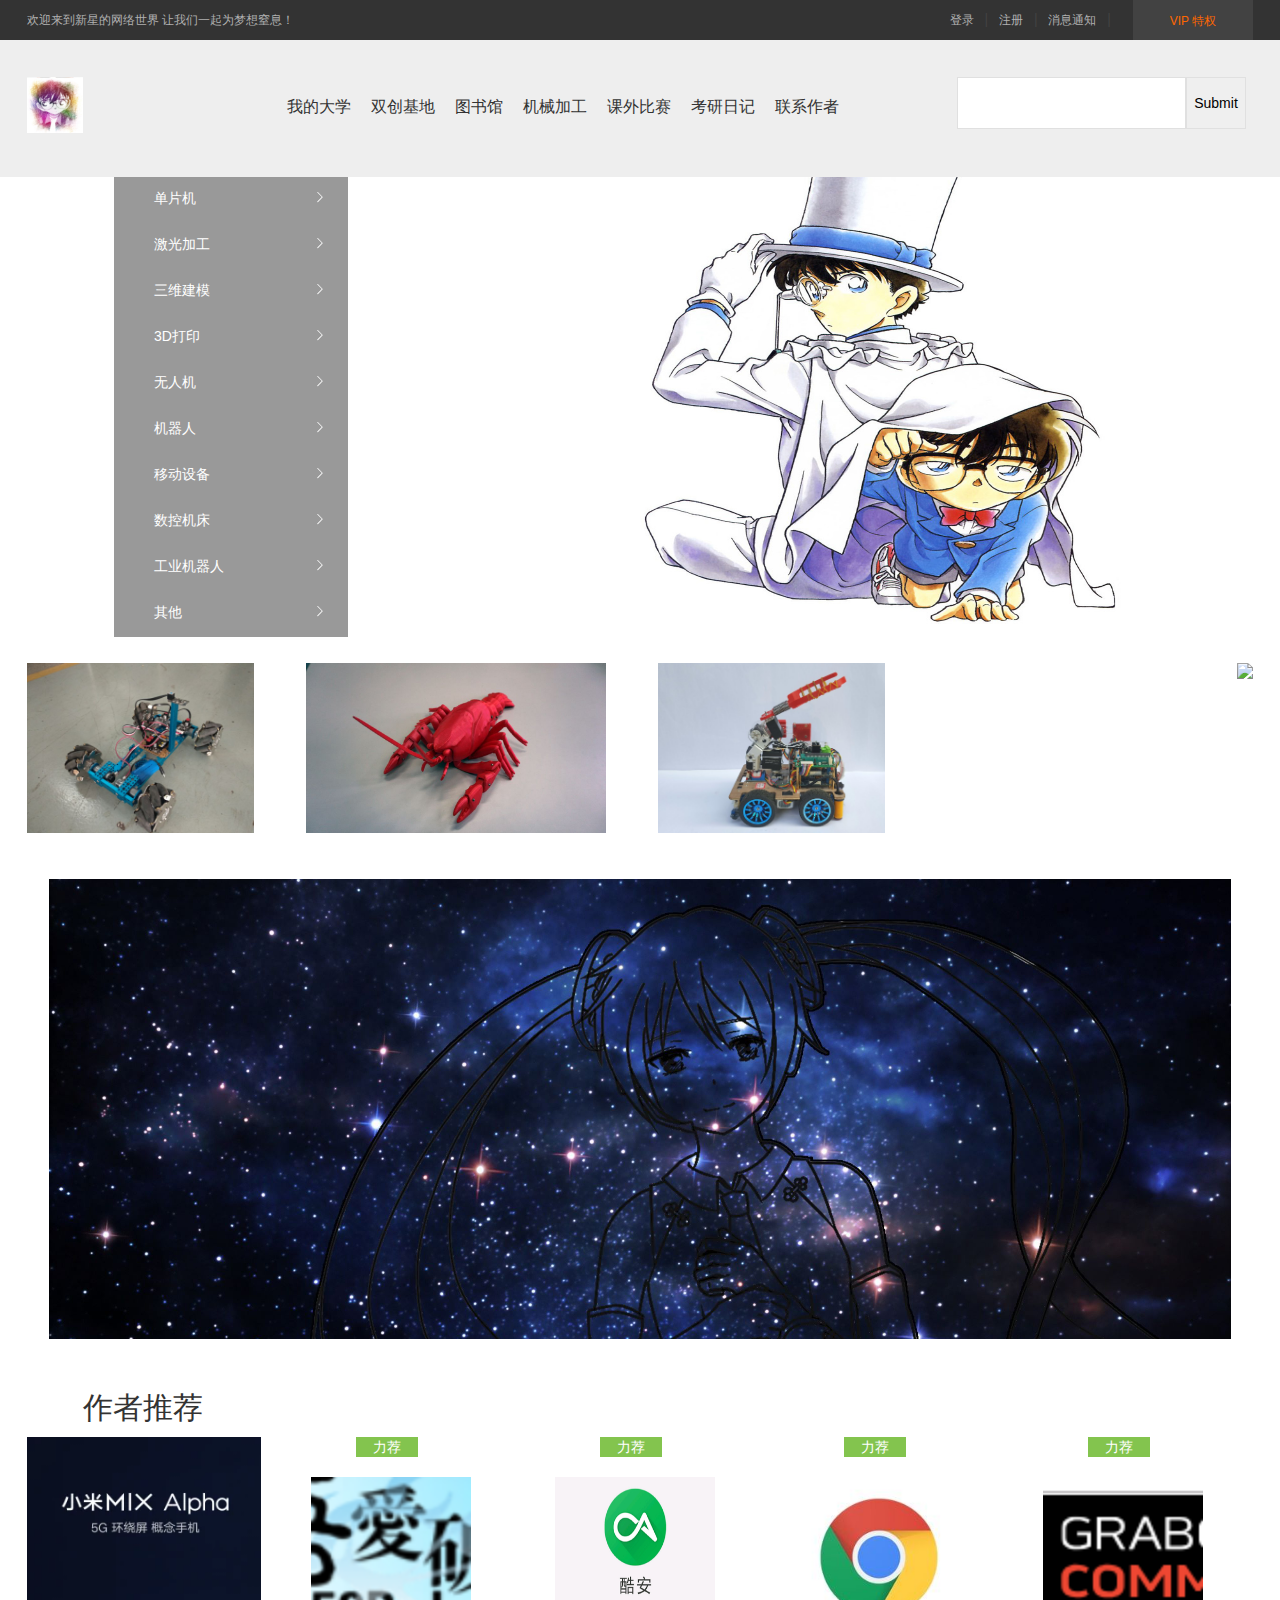
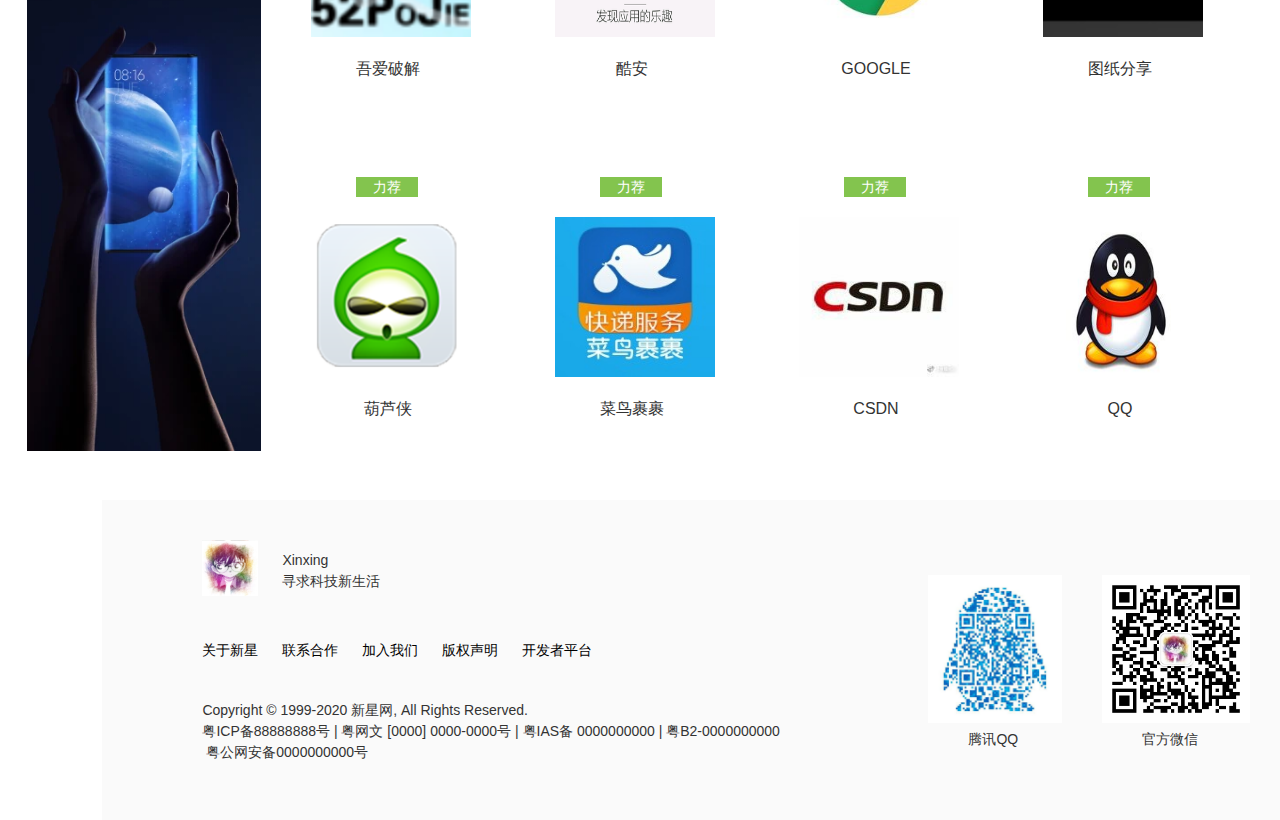
==== index.html @ 25b30647 "484884" ====
<!DOCTYPE html>
<html>
	<head>
		
		<meta charset="utf-8" />
		<title>
		        新星的网络世界
		</title>
		<meta name="viewport" content="width=device-width, initial-scale=1, minimum-scale=1, maximum-scale=1, user-scalable=no">
		<!--
		<meta name="description" content="小米官网直营小米公司旗下所有产品，包括小米手机系列小米10 Pro 、小米9、小米MIX Alpha，Redmi 红米系列Redmi K30、Redmi Note 8 Pro，小米电视、笔记本、米家智能家居等，同时提供小米客户服务及售后支持." />
		<meta name="keywords" content="小米,redmi,小米10,Redmi K30,小米MIX Alpha,小米商城" />
		-->
	  <link rel="stylesheet" type="text/css"href ="css/font.css" />
		<link rel="stylesheet" type="text/css"href ="css/reset.css" />
		<link rel="stylesheet" type="text/css"href ="css/style.css" />
		<link rel="stylesheet" type="text/css"href ="css/index.css" />
		<!-- 网页上方小图标-->
		<link rel="shortcut icon" href="#" type="image/x-icon" />
		
	</head>
	
	<body>
		<!--顶部栏-->
		<div class="topbar">
			<div class="container">
				<div class="topbar_list">
					<a href="#">欢迎来到新星的网络世界 让我们一起为梦想窒息！</a>
					<!--
					<span>|</span>
					<a href="#">REDMI红米</a>
					<span>|</span>
					<a href="#">电视</a>
					<span>|</span>
					<a href="#">笔记本</a>
					<span>|</span>
					<a href="#">家电</a>
					<span>|</span>
					<a href="#">路由器</a>
					<span>|</span>
					<a href="#">智能硬件</a>
					<span>|</span>
					<a href="#">服务</a>
					<span>|</span>
					-->
				</div>
				
				<div class="shop">
		            
					<a href="#">VIP 特权</a>
					
				</div>
				
				<div class="login">
					<a href="#">登录</a>
					<span>|</span>	
					<a href="#">注册</a>
					<span>|</span>
					<a href="#">消息通知</a>
					<span>|</span>
					
				</div>
			</div>
		</div>
		<!--导航栏-->
		<div class="header">
			<div class="container">
			    <div class="site-logo">
					<a href="#">
						<img class="logo-kenan" src="./img/image/logo.jpg" >
					</a>
				</div>
				
				<div class="site-list">
					<ul class="clearfix">
						<li class="site-category1">
							<a href="#">
								<img src="" >
								<!--米粉节的gif-->
							</a>
							
							<div class="category-list">
								<!--侧边栏f-->
								<ul>
									<li class="123">
										<a href="#" class="title111">
											  单片机
											<span ><img src="img/icon/next.png" ></span>
										</a>
										
										<div class="slider-pop">
											<a class="pop-li">
										          <img src="./img/image/arduino1.png">
											      <p>Arduino </p>
											</a>
										
											<a class="pop-li">
											      <img src="./img/image/32.jpg">
											      <p>STM 32 </p>
											</a>
											<a class="pop-li">
											      <img src="./img/image/51dpj.jpg">
											      <p>51 单片机</p>
											</a>
											
											<a class="pop-li">
											      <img src="./img/image/shumeipai.jpg">
											      <p>树莓派</p>
											</a>
										</div>
									</li>
									
									<li>
										<a href="# "class="title111">
											激光加工
											<span ><img src="img/icon/next.png" ></span>
										</a>
										<div class="slider-pop">
											<a class="pop-li">
										          <img src="./img/image/fjs.png">
											      <p>激光雕刻 </p>
											</a>
										
											<a class="pop-li">
											      <img src="./img/image/jghj.png">
											      <p>激光焊接 </p>
											</a>
											<a class="pop-li">
											      <img src="./img/image/jsjg.png">
											      <p>51 金属激光</p>
											</a>
											
											<a class="pop-li">
											      <img src="./img/image/dbj.png">
											      <p>激光打标</p>
											</a>
										</div>
										
										
									</li>
									
									<li>
										<a href="#" class="title111">
											三维建模
										<span ><img src="img/icon/next.png" ></span>
										</a>
										
									</li>
									
								   <li>
										<a href="#" class="title111">
											3D打印
									<span ><img src="img/icon/next.png" ></span>
										</a>
										
									</li>
									
									
								   <li>
										<a href="#" class="title111">
											无人机
									<span ><img src="img/icon/next.png" ></span>
										</a>
										
									</li>
									
									<li>
										<a href="#" class="title111">
											机器人
									<span ><img src="img/icon/next.png" ></span>
										</a>
										
									</li>
									
									<li>
											<a href="#" class="title111">
												移动设备
									<span ><img src="img/icon/next.png" ></span>
											</a>
											
										</li>
															
									<li>
										<a href="#" class="title111">
											数控机床
							<span ><img src="img/icon/next.png" ></span>
										</a>
										
									</li>
															
															
									<li>
										<a href="#" class="title111">
											工业机器人
							<span ><img src="img/icon/next.png" ></span>
										</a>
										
									</li>
															
									<li>
										<a href="#" class="title111">
											其他
						<span ><img src="img/icon/next.png" ></span>
										</a>
										
									</li>
									
									
								</ul>
							</div>

						</li>
						
						<li class="site-category">
							<a href="#" class="xiaomi">我的大学</a>
						<div class="pop">
								<ul class="down-ul ">
									<li class="down-li">
										<span class="tags"></span>
										<a href="#" class="pic">
											<img src="./img/image/keda.jpg" >
										</a>
										<h3 class="name">科大校门</h3>
										<!--<p class="price">2999</p>-->
										<i></i>
									</li>
									
									<li class="down-li">
										<span></span>
										<a href="#" class="pic">
											<img src="./img/image/tushuguan1.jpg" >
										</a>
										<h3 class="name">图书馆</h3>
										<!--<p class="price">2999</p>-->
										<i></i>
									
									<li class="down-li">
										<span></span>
										<a href="#" class="pic">
											<img src="./img/image/xiyuan.jpg" >
										</a>
										<h3 class="name">红枫路</h3>
										<!--<p class="price">2999</p>-->
										<i></i>
									</li>
									
									
									<li class="down-li">
										<span></span>
										<a href="#" class="pic">
											<img src="./img/image/45.jpg" >
										</a>
										<h3 class="name">校园一景</h3>
										<!--<p class="price">2999</p>-->
										<i></i>
									</li>
									
								</ul>
							</div>
						</li>
						<li class="site-category">
							<a href="#">双创基地</a>
							<div class="pop">
									<ul class="down-ul ">
										<li class="down-li">
											<span class="tags"></span>
											<a href="#" class="pic">
												<img src="./img/image/jidi.png" >
											</a>
											<h3 class="name">双创基地</h3>
											<!--<p class="price">2999</p>-->
											<i></i>
										</li>
										
										<li class="down-li">
											<span></span>
											<a href="#" class="pic">
												<img src="./img/image/jidi2.png" >
											</a>
											<h3 class="name">图书馆四楼</h3>
											<!--<p class="price">2999</p>-->
											<i></i>
										
										<li class="down-li">
											<span></span>
											<a href="#" class="pic">
												<img src="./img/image/jidi3.png" >
											</a>
											<h3 class="name">三号楼五楼</h3>
											<!--<p class="price">2999</p>-->
											<i></i>
										</li>
										
										
										<li class="down-li">
											<span></span>
											<a href="#" class="pic">
												<img src="./img/image/jidi4.png" >
											</a>
											<h3 class="name">证书墙</h3>
											<!--<p class="price">2999</p>-->
											<i></i>
										</li>
										
									</ul>
								</div>
						</li>
						<li class="site-category">
							<a href="#">图书馆</a>
							<div class="pop">
									<ul class="down-ul ">
										<li class="down-li">
											<span class="tags"></span>
											<a href="#" class="pic">
												<img src="./img/image/tsg.jpg" >
											</a>
											<h3 class="name">总览</h3>
											<!--<p class="price">2999</p>-->
											<i></i>
										</li>
										
										<li class="down-li">
											<span></span>
											<a href="#" class="pic">
												<img src="./img/image/tsg2.png" >
											</a>
											<h3 class="name">局部</h3>
											<!--<p class="price">2999</p>-->
											<i></i>
										
										<li class="down-li">
											<span></span>
											<a href="#" class="pic">
												<img src="./img/image/tsg3.png" >
											</a>
											<h3 class="name">参观</h3>
											<!--<p class="price">2999</p>-->
											<i></i>
										</li>
										
										
										<li class="down-li">
											<span></span>
											<a href="#" class="pic">
												<img src="./img/image/tsg4.png" >
											</a>
											<h3 class="name">活动</h3>
											<!--<p class="price">2999</p>-->
											<i></i>
										</li>
										
									</ul>
								</div>
						</li>
						<li class="site-category">
							<a href="#">机械加工</a>
							<div class="pop">
									<ul class="down-ul ">
										<li class="down-li">
											<span class="tags"></span>
											<a href="#" class="pic">
												<img src="img/image/jj1.png" >
											</a>
											<h3 class="name">招新海报</h3>
											<!--<p class="price">2999</p>-->
											<i></i>
										</li>
										
										<li class="down-li">
											<span></span>
											<a href="#" class="pic">
												<img src="./img/image/jj4.jpeg" >
											</a>
											<h3 class="name">培训1</h3>
											<!--<p class="price">2999</p>-->
											<i></i>
										
										<li class="down-li">
											<span></span>
											<a href="#" class="pic">
												<img src="./img/image/jj3.jpeg" >
											</a>
											<h3 class="name">培训2</h3>
											<!--<p class="price">2999</p>-->
											<i></i>
										</li>
										
										
										<li class="down-li">
											<span></span>
											<a href="#" class="pic">
												<img src="./img/image/jj4%20(2).jpeg" >
											</a>
											<h3 class="name">活动</h3>
											<!--<p class="price">2999</p>-->
											<i></i>
										</li>
										
									</ul>
								</div>
						</li>
						<li class="site-category">
							<a href="#">课外比赛</a>
							<div class="pop">
									<ul class="down-ul ">
										<li class="down-li">
											<span class="tags"></span>
											<a href="#" class="pic">
												<img src="./img/image/bs1.png" >
											</a>
											<h3 class="name">机器人竞赛</h3>
											<!--<p class="price">2999</p>-->
											<i></i>
										</li>
										
										<li class="down-li">
											<span></span>
											<a href="#" class="pic">
												<img src="./img/image/bs2.png" >
											</a>
											<h3 class="name">工训赛</h3>
											<!--<p class="price">2999</p>-->
											<i></i>
										
										<li class="down-li">
											<span></span>
											<a href="#" class="pic">
												<img src="./img/image/bs4.png" >
											</a>
											<h3 class="name">工训国赛</h3>
											<!--<p class="price">2999</p>-->
											<i></i>
										</li>
										
										
										<li class="down-li">
											<span></span>
											<a href="#" class="pic">
												<img src="./img/image/bs5.png" >
											</a>
											<h3 class="name">电赛</h3>
											<!--<p class="price">2999</p>-->
											<i></i>
										</li>
										
									</ul>
								</div>
						</li>
						<li class="site-category">
							<a href="#">考研日记</a>
						</li>
						<li class="site-category">
							<a href="#">联系作者</a>
						</li>
					</ul>
				</div>
				
				<div class="site-search">
					<form action>
						
						<input type="text" name="shop" class="search-text">
						<input type="submit" class="search-btn">
						<div class="search-word">
							<!--<a href="">小米手机</a>
							<a href="">红米手机</a>-->
						</div>
					</form>
				</div>
			
			</div>
		</div>
		<!--主页内容栏-->
		<div class="site-content">
			<div class="container">
				<!--轮播图-->
				<div class="site-slider">
					<a href="#">
						<img src="./img/image/bj1.png" >
					</a>
					<!--
					<span class="next"></span>
					<span class="prev"></span>
					<div class="slider-item">
						<a href=""></a>
						<a href=""></a>
						<a href=""></a>
						<a href=""></a>
						<a href=""></a>
					</div>
					-->
				</div>
				
				<div class="content-sub">
					<div class="content-channel">
						
									<img src="./img/image/pic2.jpg" >
								
					
				  </div>
				  <div class="content-channel">
						
									<img src="./img/image/pic3.jpg" >
								
					
				</div>
				<div class="content-channel">
						
									<img src="./img/image/pic4.jpg" >
								
					
				</div>
				<div class="content-channellast">
						
									<img src="./img/image/pic1.png" >
								
					
				</div>
				
				
				
				
				
			</div>
				
				<div class="content-banner">
					<img src="./img/image/banner252.png" >
				</div>
		</div>
		<!--内容详情-->
		<div class="content_desc">
			<div class="container">
				<div class="box-hd">
					<h2>作者推荐</h2>
				
				
				  <div class="more">
					<a href="#">
						
					</a>
				   </div>
				</div>
				
				
				<div class="box-bd">
					<div class="row">
						<div class="row-l">
							<a href="https://www.mi.com/">
								<img src="./img/image/52.webp" >
							</a>
							
						</div>
						<div class="row-r">
							<ul>
								<li>
									<div class="figure">
										<a href="https://www.52pojie.cn/">
											<img src="./img/image/pojie.png" >
										</a>
									</div>
									<h3 class="title">
										<a >
											吾爱破解
										</a>
									</h3>
									
									
						
									<p class="dexc">
										<a>
										
										</a>
									</p>
									<p class="price">
										
									<span class="num">
										
									</span>
									</p>
									<div class="flag flag-new">
										<a>力荐</a>
									</div>
								</li>
								<li>
									<div class="figure">
										<a href="https://www.coolapk.com/">
											<img src="./img/image/kuan.jpg" >
										</a>
									</div>
									<h3 class="title">
										<a >
											酷安
										</a>
									</h3>
									
									
														
									<p class="dexc">
										<a>
										
										</a>
									</p>
									<p class="price">
										
									<span class="num">
										
									</span>
									</p>
									<div class="flag flag-new">
										<a>力荐</a>
									</div>
								</li>
								<li>
									<div class="figure">
										<a href="https://www.google.com/">
											<img src="./img/image/google.jpg" >
										</a>
									</div>
									<h3 class="title">
										<a >
											GOOGLE
										</a>
									</h3>
									
									
														
									<p class="dexc">
										<a>
										
										</a>
									</p>
									<p class="price">
										
									<span class="num">
										
									</span>
									</p>
									<div class="flag flag-new">
										<a>力荐</a>
									</div>
								</li>
								<li>
									<div class="figure">
										<a href="https://grabcad.com/">
											<img src="img/image/grabcad.png" >
										</a>
									</div>
									<h3 class="title">
										<a >
											图纸分享
										</a>
									</h3>
									
									
														
									<p class="dexc">
										<a>
										
										</a>
									</p>
									<p class="price">
										
									<span class="num">
										
									</span>
									</p>
									<div class="flag flag-new">
										<a>力荐</a>
									</div>
								</li>
								<li>
									<div class="figure">
										<a href="http://www.huluxia.com/">
											<img src="./img/image/1.png" >
										</a>
									</div>
									<h3 class="title">
										<a >
											葫芦侠
										</a>
									</h3>
									
									
														
									<p class="dexc">
										<a>
										
										</a>
									</p>
									<p class="price">
										
									<span class="num">
										
									</span>
									</p>
									<div class="flag flag-new">
										<a>力荐</a>
									</div>
								</li>
								<li>
									<div class="figure">
										<a href="https://www.cainiao.com/">
											<img src="./img/image/2.jpg" >
										</a>
									</div>
									<h3 class="title">
										<a >
											菜鸟裹裹
										</a>
									</h3>
									
									
														
									<p class="dexc">
										<a>
										
										</a>
									</p>
									<p class="price">
										
									<span class="num">
										
									</span>
									</p>
									<div class="flag flag-new">
										<a>力荐</a>
									</div>
								</li>
								<li>
									<div class="figure">
										<a href="https://bbs.csdn.net/">
											<img src="./img/image/3.jpg" >
										</a>
									</div>
									<h3 class="title">
										<a >
											CSDN
										</a>
									</h3>
									
									
														
									<p class="dexc">
										<a>
										
										</a>
									</p>
									<p class="price">
										
									<span class="num">
										
									</span>
									</p>
									<div class="flag flag-new">
										<a>力荐</a>
									</div>
								</li>
								<li>
									<div class="figure">
										<a href="https://im.qq.com/">
											<img src="./img/image/4.jpg" >
										</a>
									</div>
									<h3 class="title">
										<a >QQ
											
										</a>
									</h3>
									
									
														
									<p class="dexc">
										<a>
										
										</a>
									</p>
									<p class="price">
										
									<span class="num">
										
									</span>
									</p>
									<div class="flag flag-new">
										<a>力荐</a>
									</div>
								</li>
							</ul>
						</div>
					</div>
				</div>
			</div>
		</div>
		<!--顶脚步-->
		<div class="page-foot">
			<div class="containerfoot">
				
			
			  <div class="leftfoot">
				  
				  <div class="one">
				  	
						 
						<div class="footer-logo-box">
							<img src="./img/image/logo.jpg" alt="">
						</div>
						<div class="footer-text-box" >
							 <class="title">Xinxing</p>
							<p class="sub-title">寻求科技新生活</p>
						</div>
				 </div>
				 <div class="two">
				     <ul>
				         <li><a class="first" >关于新星</a></li>
				         <li><a >联系合作</a></li>
				         <li><a >加入我们</a></li>
				         <li><a >版权声明</a></li>
				        
				         <li><a class="last" >开发者平台</a></li>
				     </ul>
				 </div>
				 <div class="three">
				     <p>Copyright © 1999-2020 新星网, All Rights Reserved.</p>
				     <p><a  target="_blank" >粤ICP备88888888号</a> | 粤网文 [0000] 0000-0000号 | 粤IAS备 0000000000 | 粤B2-0000000000</p>
				     <p><img src="" alt="">&nbsp;粤公网安备0000000000号</p>
				 </div>
				 
				
				
				
				</div>
			
			
			<div class="rightfoot">
				<div class="footer-qrcode-box">
				    <img src="./img/image/qq.jpg" alt="">
				    <p>腾讯QQ</p>
				</div>
				<div class="footer-qrcode-box">
				    <img src="./img/image/wexin.png" alt="">
				    <p>官方微信</p>
				</div>
			</div>
			</div>
		</div>
			
			
	</body>
</html>
---- css/font.css ----
@font-face {font-family: 'iconfont';
    src: url('../iconfont.eot');
    src: url('../iconfont.eot?#iefix') format('embedded-opentype'),
    url('../iconfont.woff') format('woff'),
    url('../iconfont.ttf') format('truetype'),
    url('../iconfont.svg#iconfont') format('svg');
}
.iconfont{
    font-family:"iconfont" !important;
    font-size:16px;font-style:normal;
    -webkit-font-smoothing: antialiased;
    -webkit-text-stroke-width: 0.2px;
    -moz-osx-font-smoothing: grayscale;}
---- css/style.css ----
/*  小米顶部栏*/
body {
    font: 14px/1.5 Helvetica Neue,Helvetica,Arial,Microsoft Yahei,Hiragino Sans GB,Heiti SC,WenQuanYi Micro Hei,sans-serif;
    color: #333; 
}

.topbar{
	width: 100%;
	height: 40px;
	background-color: #333;
}
.container{
	width: 1226px;
	height: 120px;
	margin: 0 auto;
}

.topbar a{
	color: #b0b0b0;
	font-size: 12px;
	display: inline-block;
	line-height: 40px;
	text-decoration: none;
}
.topbar .shop a{
	width: 120px;
	height: 40px;
	display: inline-block;
	color: #FF6700;
	font-size: 12px;
	font-weight:500;
}
.topbar a:hover{
color: #fff;	
}

.topbar .topbar_list{
	float:left;
	margin-top: 0px;
}
.topbar .login{
	float:right;
}
.topbar .shop{
	float:right;
	width: 120px;
	margin-left: 15px;
	height: 40px;
	line-height: 40px;
	text-align: center;
	background-color: #424242;
}
.topbar span{
	color: #424242;
	margin: 0 .5em;
}
/*  小米顶部栏结束*/



/*  小米导航栏*/
.header{
	height: 54px;
	/* background-color: red;*/
	padding-bottom: 0px;
	position: relative;
	background-color: #eee;
	z-index: 2;
}

.header .site-logo{
	float: left;
	width: 0px;
}
.header .site-logo a{
	display: block;
	width: 52px;
	height: 52px;
}

.header .site-logo img{
	max-height:56px;
	max-width:56px; 
	width:expression(this.width > 56 && this.height < this.width ? 56: true); 
	height:expression(this.height > 56 ? 56: true);
}

.header .site-list{
	float: left;
	width: 850px;
	height: 100px;
	margin-top: 0px;
}

.header .site-list ul{
	width: 1226px;
	height: 200px;
	margin-top: -6px;
	padding-left: 250px ;
	font-size: 16px;
}

.header .site-list ul .site-category{
	height: 85px;
	float: left;
}


.header .site-list ul .site-category a{
	height: 85px;
	display: block;
	padding:0px 10px 46px 10px ;
	color: #333;
	text-decoration: none;
}
.header .site-list ul .site-category a:hover{

	color: #ff6700;
	
}

.header .site-search{
	float: right;
	width: 296px;
	margin-top: 0px;
	/*background-color: #777;*/
}

.header .site-search form{
    width: 296px;
	height: 50px;
	}
.header .site-search form .search-text
{
	width: 223px;
	height: 48px;
	border: 1px solid #e0e0e0;
	font-size: 14px;
	float: left;
}
.header .site-search form .search-btn
{
	width: 60px;
	height: 52px;
	border: 1px solid #e0e0e0;
	font-size: 14px;
	float: left;
}
.header .site-search .search-word{
	
	position: absolute;
    font-size: 12px;
	color: #757575;
	/*background-color: red;*/
	top: 55px;
	left: 1165px;
	
}
.header .site-search .search-word a{
	display: inline-block;
	text-decoration: none;
	font-size: 12px;
	background-color: #eee;
	color: #757575;
	}
	.header .site-search .search-word a:hover{
		background-color: #ff6700;
		color: #fff;
		
	}
	
.site-list .pop
{
	position: absolute;
	width: 100%;
	height: 250px;
	background-color: white;
	left:0px;
	top:137px;
	
	box-shadow:0 3px 4px rgba(0,0,0,0.18) ;
	border-top: 1px solid #e0e0e0;
	display: none;
}
.site-category .down-ul
{
	/*overflow: hidden;*/
	
	padding-top: 25px;
	margin-left: -100px;
}

.site-category .down-ul .name{
	font-weight: 500;
	font-size: 13px;
	
	margin-top: 20px;
	margin-left: 75px;
	
}
.site-category .down-ul .price{
	
	color: #ff6700;
	margin-top: 5px;
	
}
.site-category .down-li
{
	
	width: 250px;
	float: left;
	
	padding-top: 20px;
	text-align: center;
}
.site-category .down-li .pic img{
	margin-top: 20px;
	margin-right: 30px;
	margin-left: 60px;
	width: 200px;
	height: 120px;

}

.site-category .tags{
	width: 66px;
	height: 22px;
	/*border: 0px solid #ff67000;*/
	text-align: center;
	line-height: 20px;
	
	margin-left: 0px;
	top: -1px;
	color: #FF6700;
	/*border: 1px solid #FF6700;*/
}
.site-category .down-li i{
	background-color: #e0e0e0;
	width: 1px;
	height: 100px;
	float:right;
	margin-top: -150px;
	
}



.header .container .site-category:hover .pop{
	display: block;
}

.header .container .pop:hover{
	display: block;
}

.category-list{
	
	width: 234px;
	height: 460px;
	top:137px ;
	left:114px ;
	background-color: rgba(0,0,0,0.4);
	position: absolute;
}


.category-list ul{
	width: 234px;
	height: 420px;
	padding-top: 0px;
	top:6px ;
	left:-250px ;
	position: absolute;
}

.category-list ul li{
	
	width: 234px;
	height: 46px;
	}
	
.category-list ul li .title111
{
	
	position: absolute;
    width: 204px;
    height: 46px;
	/*padding: 10px,0px,10px,0;*/
  padding-left: 40px;
	line-height: 42px;
	font-size: 14px;
	color: #fff;
	text-decoration: none;
	
}

.category-list ul li a span{
	position: absolute;
	top:12px;
	right: 30px;
	font-size: 16px;
	line-height: 16px;
}
.category-list ul li a:hover{
	background-color: #FF6700;
	
	}


/*导航栏结束*/


/*站点内容开始*/
.site-content .site-slider{
	position: relative;
	z-index: 1;
}
.site-content .site-slider a{
	display:block;
	width: 1226px;
}
.site-content .site-slider a img{
	width: 1226px;
	height: 460px;
}

.site-content .container .site-slider span{
	position: absolute;
	width: 41px;
	height: 69px;
	background:url(../img/icon/icon-slides.png) no-repeat  0 0 ;
	top: 50%;
	margin-top: -35px;
	/*cursor: pointer;*/
}


.next{
	background-position:-42px 0px;
	right:0;
}
.next:hover{
	background-position:0px 0px;
	right:0;
}

.prev{
	background-position:-123 0px;
	left: 234px;
}
.prev:hover{
	background-position:-42px 0px;
	left: 234px;
}

.slider-item{
	position: absolute;
	width: 200px;
	height: 30px;
	line-height: 30px;
	text-align: right;
	background-color: ;
	bottom: 20px;
	right: 40px;
}
.slider-item a{
	display: inline-block;
	width: 6px;
	height: 6px;
	background-color: rgba(255,255,255,0.4);
	margin: 0 5px;
	border-radius:6px ;
	border: 2px solid #FFF;
	border-color: rgba(255,255,255,0.3);
}

/*站点内容结束*/

.site-content .container .content-sub{
	float: left;
	width: 1226px;
}

.site-content .container .content-sub div
{
	padding-top: 20px;
	
float: left;

}
.site-content .container .content-sub div img{
 max-height:650px; 
 max-width:300px; 
 width:expression(this.width > 300 && this.height < this.width ? 300: true); 
 height:expression(this.height > 650 ? 650: true);
}
.site-content .container .content-sub .content-channel
{
	padding-right: 52px;
}

.site-content .container .content-sub .content-channel img
{
	height: 170px;
	
}
.site-content .container .content-sub .content-channellast
{
	float: right;
}


.container  .content-banner img{
	
 max-height:460px; 
 max-width:1226px; 
 width:expression(this.width > 1226 && this.height < this.width ? 1226: true); 
 height:expression(this.height > 460 ? 460: true);
	 float: right;
	 padding-top: 40px;
	 padding-bottom: 40px;
	 margin-right: 22px;
	 
}

/*
.content-sub .content-channel .channel-list ul{
	width: 100%;
}
.content-sub .content-channel .channel-list ul li{
		float: left;
		width: 25%;
}
.content-sub .content-channel .channel-list ul li a{
		display: block;
		height: 170bx;
}
.content-sub .content-channel .channel-list ul li a img{
		width: 316px;
		height: 170px;
}*/
/*详情开始1*/
.content_desc
{
	padding-top: 22px;
	background-color: ;
}

.content_desc .box-hd h2{
	height: 58px;
	float: right;
     margin-top: 0px;
	 margin-right: 1050px;
	 position: relative;
}
.content_desc .box-hd h2{
	font-size: 30px;
	font-weight: 200;
	line-height: 58px;
	color: #333;
	}
.content_desc .box-hd .more{
	height: 58px;
	position: absolute;
	right: 150px;
	top: 1375px;
	}
.content_desc .box-hd .more a{
	
	font-size: 16px;
	text-decoration: none;
	line-height: 58px;
	color: #424242;
}	

/*详情开始2*/
.box-bd .row-l
{
	float: left;
	width: 234px;
}
.box-bd .row-r
{
	float: left;
	width: 992px;
}
.box-bd .row-l a{
	display: block;
	width: 100%;
	height: 100%;
}
.box-bd .row-l a img{
	width: 234px;
	height: 614px;
}
.box-bd .row-r ul{
	overflow: hidden;
}
.box-bd .row-r ul li{
	float: left;
	height: 260px;
	width: 234px;
	pad: 20px 0;
	background-color: #FFF;
	position: relative;
	margin-left: 10px;
	margin-bottom: 80px;
	}
.box-bd .row-r ul li .figure{
		width: 160px;
		height: 160px;
		margin: 40px 0px 20px 40px;
		
	}
.box-bd .row-r ul li .figure a{
		display: block;
	}
	.box-bd .row-r ul li .figure a img{
		
		width: 160px;
		height: 160px;
	}
.box-bd .row-r ul li .title{
	text-decoration:none;
			font-size: 16px;
			font-weight: 400;
			text-align: center;
		}
		
.box-bd .row-r ul li .title a{
	color: #333;
}
.box-bd .row-r ul li p{
	height: 18px;
	font-size: 12px;
	text-align: center;
	color: #b0b0b0;
	margin: 0 0px 0px;
	overflow: hidden;
	white-space: nowrap;
	text-overflow: ellipsis;
	
}
.box-bd .row-r ul li .price{
	text-align: center;
	color: #ff6700;
	}
	.box-bd .row-r ul li .flag{
		position: absolute;
		top: 0;
		left: 0;
		width: 62px;
		height: 20px;
		background-color: #83c44e;
		text-align: center;
		color: #fff;
		left: 50%;
		margin-left: -32px;
		}
	
	

.slider-pop{
	position: absolute;
	width: 990px;
	height:458px ;
	background-color: #FFFFFF;
	left:485px;
	top: 0px;
	box-shadow: 0 8px 16px rgba(0,0,0,0.18);
	border: 1px solid #FFF;
	display: none; 
	/*z-index:4;*/
}

/*
   mjljdsfkjsbddkds
   casffugaskgfausk
   dsayadsfvysad
   dshvasjdvhaskd
   dsyaydgasu
   vjadbas
   
*/
.pop-li{
	float: left;
	width: 300px;
	padding-left:40px;
	margin-left: 100px;
	margin-top: -10px;
	padding-bottom: 40px;
	overflow: hidden;
	height: 180px;

	padding-top: 20px;
}
.pop-li img{
	
	height: 180px;
	float: left;
	margin-top: 0px;
	margin-right: 16px;
	
}
.pop-li p{
	
	
	
	display: inline-block;
	vertical-align: middle;
	float: left;
	padding-left: 115px;
	width: 100px;
	margin-top: 10px;
}
.pop-li p:hover
{
 color: #FF0000;
}


.category-list ul li:hover .slider-pop{
	display: block;
}	





.page-foot {
	position: absolute;
	height: 240px;
	width: 1026px;
	top: 2100px;
	left: 8%;
	background-color: #fafafa;
	padding: 40px 100px 40px 100px;
}



.rightfoot
{
	float: right;
}
.leftfoot
{
	width:600px;
}

.one{
	height:80px ;
	width: 600px;
}

.footer-text-box{
	position: absolute;
	left:180px ;
	top:50px ;
}

.two{
	margin-top: 20px;
	height: 30px;
	width: 600px;
	
}
.two ul{

}

.two ul li{
	width: 80px;
	float: left;
	text-align: -webkit-match-parent;
	
}
.two ul li a{
	text-decoration: none;
	color:black;
}
.three{
	margin-top: 30px;
}

.rightfoot{
	position: absolute;
	
	top:75px ;
	right:40px ;
	height: 240px;
	width: 400px;
	padding-right: 0px;
}

.rightfoot .footer-qrcode-box{
	float: left;
	padding-left: 40px;
}

.footer-logo-box img
{
	max-height:56px;
	max-width:56px; 
	width:expression(this.width > 56 && this.height < this.width ? 56: true); 
	height:expression(this.height > 56 ? 56: true);
}

.rightfoot .footer-qrcode-box p{
	margin-left: 40px;
}
.rightfoot .footer-qrcode-box img{
	max-height:148px;
	max-width:148px; 
	width:expression(this.width > 148 && this.height < this.width ? 148: true); 
	height:expression(this.height > 148 ? 148: true);
	}



/* 解决高度坍塌问题*/
.clearfix:before,
.clearfix:after{
	content: :"";
	display: table;
		clear:both;
}
---- css/index.css ----
body{
	background:url(../img/1.png) repeat-x;
	height: 2000px;
}
.w{
	width: 940px; /* 网站大小*/
	margin: 0 auto;
}
.header{
	/*background-color: aquamarine;*/
	padding-top: 37px;  /* 上边距设为37*/
	padding-bottom:46px ;/* 下边距设为37*/
}
.logo{
	margin-left: 15px;/* logo外边距*/
}
.nav{
	float: right;
	margin-top: 22px;
}
.nav li{
	float: left;
	padding: 0 10px 10px;
	border-left: 1px #B7B7B7 solid;
}
.nav a{
	font: bold 14px georgia;
	color: #666;
	text-decoration: none;
}
.nav a:hover{
	color:#a1a1a1;
	text-decoration: underline;
}

.nav p{
	font:  11px tahoma;
	color: #b7b7b7;
}

.banner{
	height: 356px;
	position: relative;
}

.point{
	position: absolute;
	top: 508px;
	left: 15px;
}
.point a{
	width: 17px;
	height:17px;
	float: left;
	margin-left: 4px;
	background:url(../img/heidian.png) no-repeat;
	
}
.point .active{
	background: url(../img/landian.png) no-repeat;
}
.point a:hover{
	background: url(../img/landian.png) no-repeat;
}

/* content*/

.content h1{
	text-align: center;
	font:24px  bold georgia;
	/* background-color: skyblue;*/
	padding-top:200px ;
	margin-bottom: 38px;
}
.y
{
	width: 300px;
	float: left;
}
.cs{
	margin: 0 20px;
}

.content h2{
	color: skyblue;
	font: 21px georgia;
}

.content.p1{
	color: #8c8c8c;
	font: 12px helvetica;
}

.content .imgdiv{
	width: 299px;
	height: 190px ;
	background: url(../img/beijing.png) no-repeat ;
	margin: 16px 0px 10px 0px;
	text-align: center;/* content*/
	padding-top: 12px;
}

.content.p2{
	height: 92px;
	color: #3e3e3e;
	font: black;
}

.content{
	background-color: red;
	height: 640px;
}

.content.lm{
	display: block;
	width: 163px;
	height: 40px
	background:url(../img/lm.png) no-repeat;
	text-decoration: none;
    color:red;
	font:12px/40px helvetica;
	margin-bottom:80px;
}
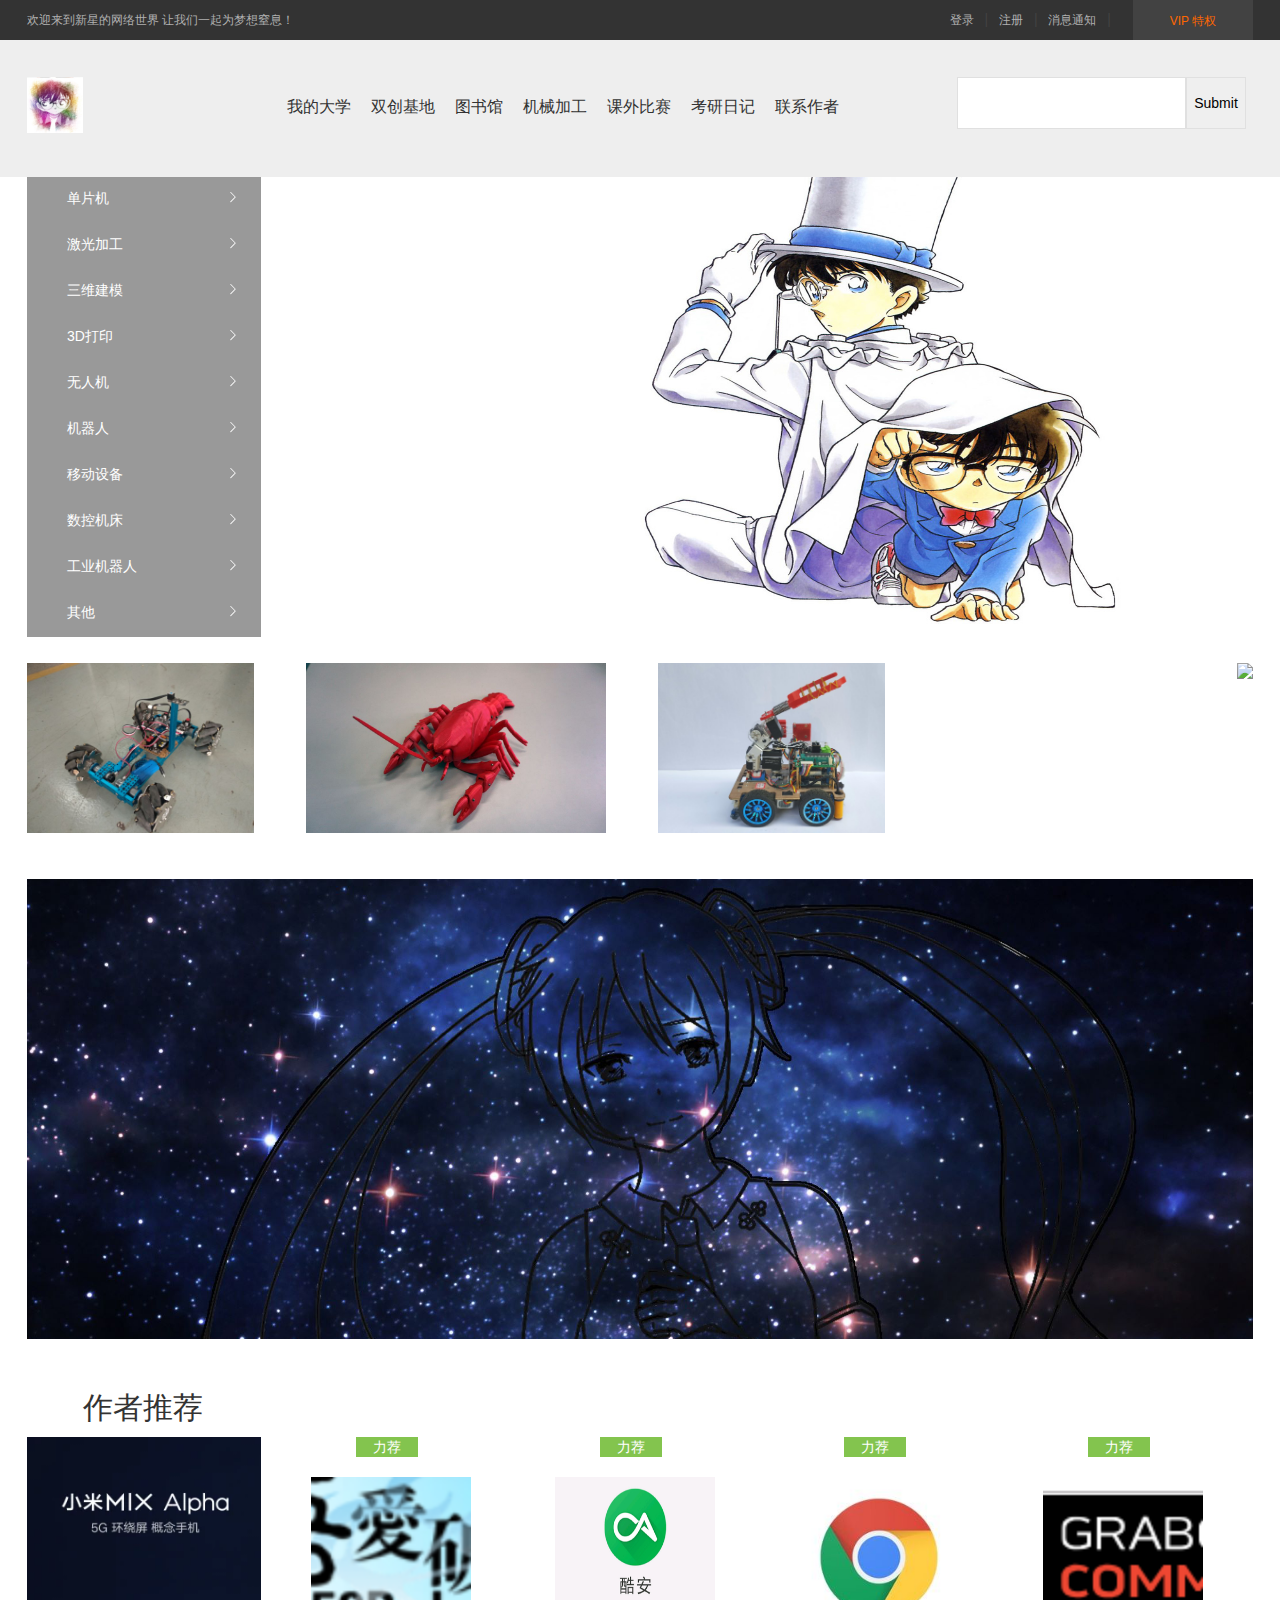
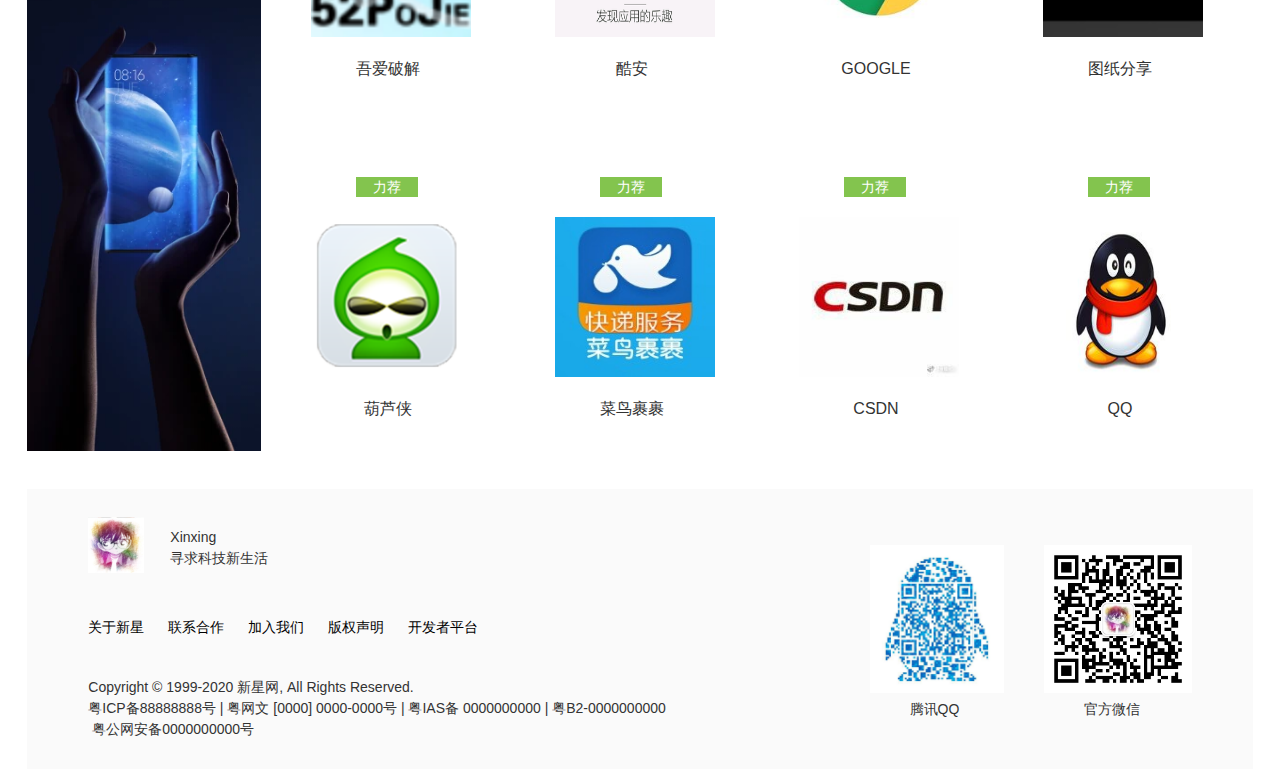
==== commit 05b4a40b: "51" ====
--- a/index.html
+++ b/index.html
@@ -6,7 +6,8 @@
 		<title>
 		        新星的网络世界
 		</title>
-		<meta name="viewport" content="width=device-width, initial-scale=1, minimum-scale=1, maximum-scale=1, user-scalable=no">
+		<!--<meta name="viewport" content="width=device-width, user-scalable=yes, initial-scale=0.3, maxmum-scale=1.0, minimum-scale=0.3">
+		-->
 		<!--
 		<meta name="description" content="小米官网直营小米公司旗下所有产品，包括小米手机系列小米10 Pro 、小米9、小米MIX Alpha，Redmi 红米系列Redmi K30、Redmi Note 8 Pro，小米电视、笔记本、米家智能家居等，同时提供小米客户服务及售后支持." />
 		<meta name="keywords" content="小米,redmi,小米10,Redmi K30,小米MIX Alpha,小米商城" />
@@ -144,6 +145,27 @@
 											三维建模
 										<span ><img src="img/icon/next.png" ></span>
 										</a>
+										
+										<div class="slider-pop">
+											<a class="pop-li">
+										          <img src="./img/image/catia.jpg">
+											      <p>CATIA</p>
+											</a>
+										
+											<a class="pop-li">
+											      <img src="./img/image/cam.png">
+											      <p>MASTERCAM </p>
+											</a>
+											<a class="pop-li">
+											      <img src="./img/image/solidworks.jpg">
+											      <p>SOLIDWORKS</p>
+											</a>
+											
+											<a class="pop-li">
+											      <img src="./img/image/ug.jpg">
+											      <p>UG</p>
+											</a>
+										</div>
 										
 									</li>
 									
@@ -802,6 +824,7 @@
 						<div class="footer-logo-box">
 							<img src="./img/image/logo.jpg" alt="">
 						</div>
+						
 						<div class="footer-text-box" >
 							 <class="title">Xinxing</p>
 							<p class="sub-title">寻求科技新生活</p>
--- a/css/style.css
+++ b/css/style.css
@@ -2,6 +2,8 @@
 body {
     font: 14px/1.5 Helvetica Neue,Helvetica,Arial,Microsoft Yahei,Hiragino Sans GB,Heiti SC,WenQuanYi Micro Hei,sans-serif;
     color: #333; 
+	margin-left: auto;
+	height: 2500px;
 }
 
 .topbar{
@@ -90,6 +92,7 @@
 	width: 850px;
 	height: 100px;
 	margin-top: 0px;
+	position: relative;
 }
 
 .header .site-list ul{
@@ -257,8 +260,8 @@
 	
 	width: 234px;
 	height: 460px;
-	top:137px ;
-	left:114px ;
+	top:100px ;
+	left:0px ;
 	background-color: rgba(0,0,0,0.4);
 	position: absolute;
 }
@@ -411,7 +414,6 @@
 
 
 .container  .content-banner img{
-	
  max-height:460px; 
  max-width:1226px; 
  width:expression(this.width > 1226 && this.height < this.width ? 1226: true); 
@@ -419,7 +421,7 @@
 	 float: right;
 	 padding-top: 40px;
 	 padding-bottom: 40px;
-	 margin-right: 22px;
+	 margin-right: 0px;
 	 
 }
 
@@ -628,35 +630,60 @@
 
 
 .page-foot {
-	position: absolute;
+	/*position: absolute;*/
 	height: 240px;
-	width: 1026px;
-	top: 2100px;
-	left: 8%;
+	width: 1226px;
+	/*margin-top: 2100px;*/
+	/*left: 8%;*/
+	margin:1650px auto 0px auto;
+	
+	
+	/*padding: 40px 100px 40px 100px;*/
+	/*padding-top: 1600px;*/
+}
+
+.containerfoot{
+	height: 280px;
+	width: 100%;
 	background-color: #fafafa;
-	padding: 40px 100px 40px 100px;
-}
-
-
+}
 
 .rightfoot
 {
+	
 	float: right;
+	margin-top: 28px;
+	margin-right: 5%;
+	/*position: absolute;
+	
+	top:75px ;
+	right:40px ;
+	height: 240px;
+	width: 400px;
+	padding-right: 0px;*/
 }
 .leftfoot
 {
-	width:600px;
+	/*width:0px;*/
+	float: left;
+	margin-left: 5%;
 }
 
 .one{
 	height:80px ;
 	width: 600px;
 }
-
+.footer-logo-box
+{
+	float: left;
+}
 .footer-text-box{
-	position: absolute;
+	/*position: absolute;
 	left:180px ;
-	top:50px ;
+	top:50px ;*/
+	float: right;
+	padding-right: 70%;
+	margin-top: 10px;
 }
 
 .two{
@@ -683,15 +710,7 @@
 	margin-top: 30px;
 }
 
-.rightfoot{
-	position: absolute;
-	
-	top:75px ;
-	right:40px ;
-	height: 240px;
-	width: 400px;
-	padding-right: 0px;
-}
+
 
 .rightfoot .footer-qrcode-box{
 	float: left;
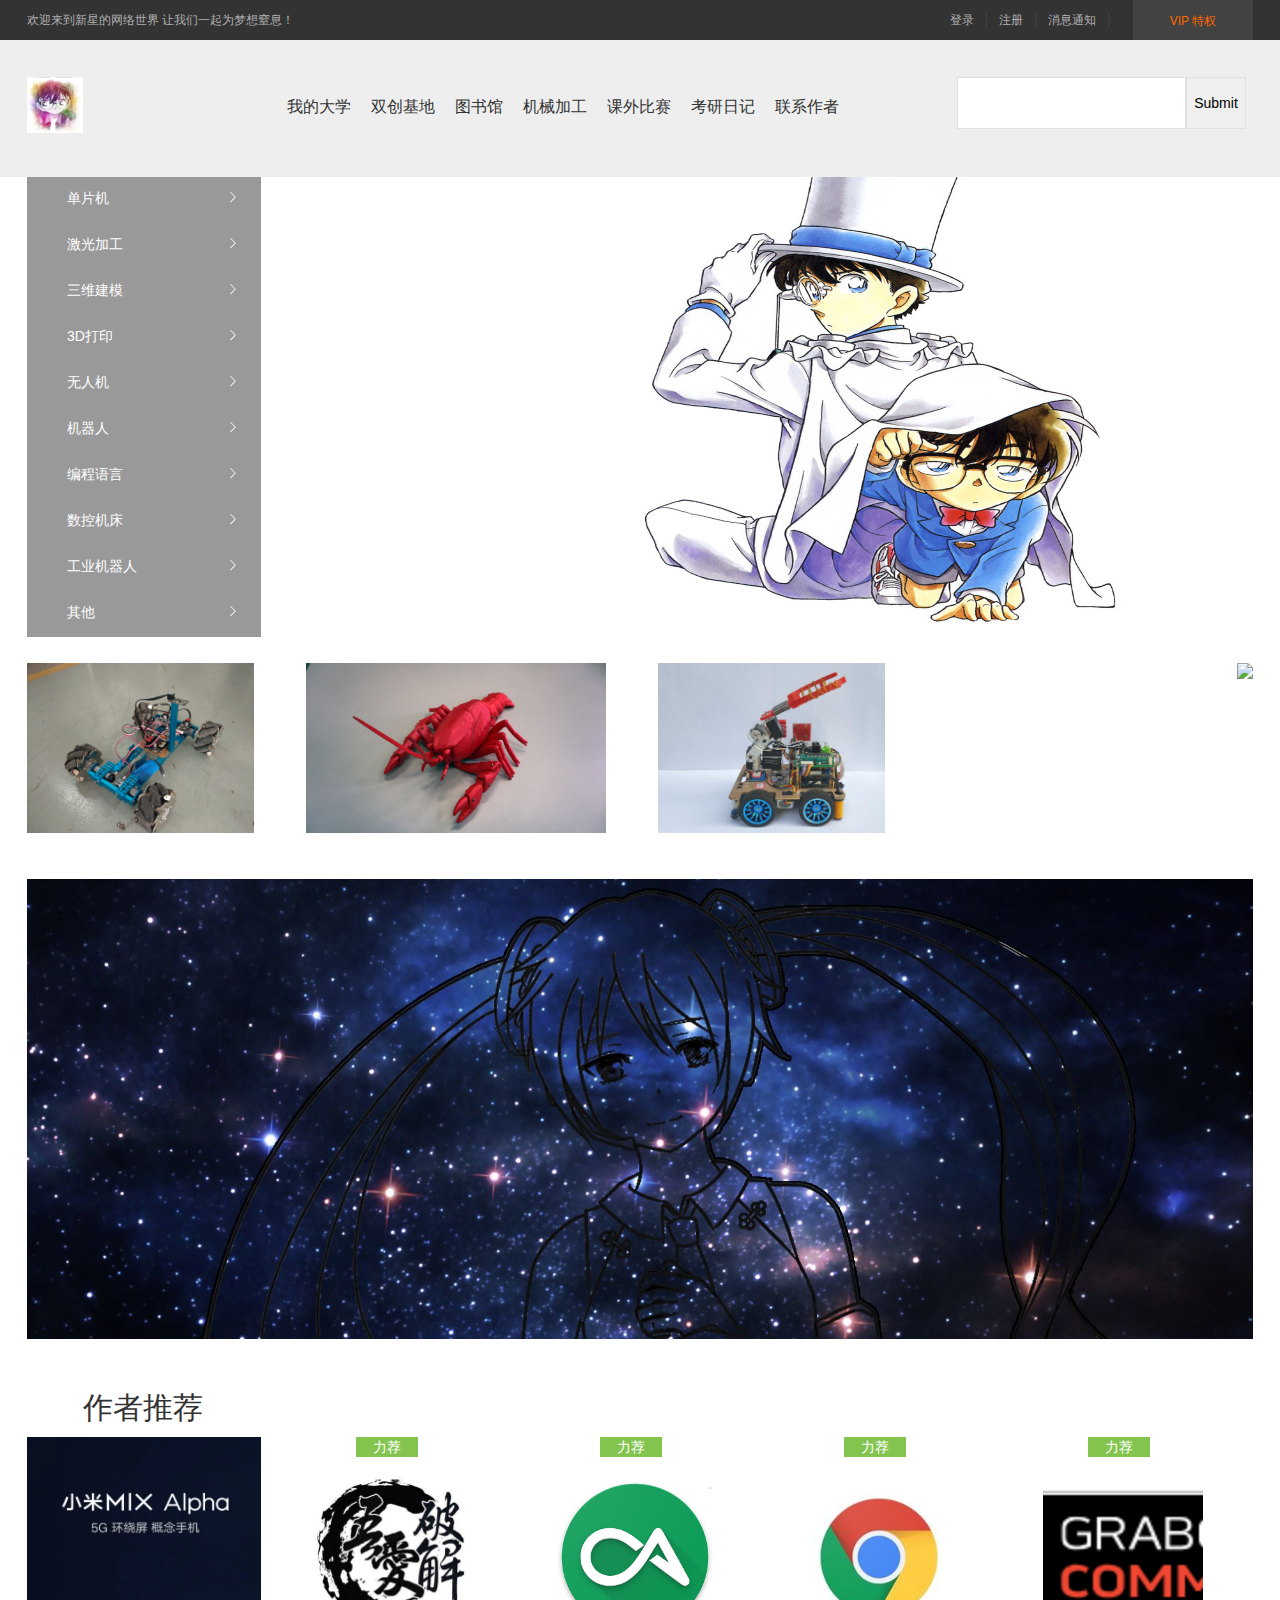
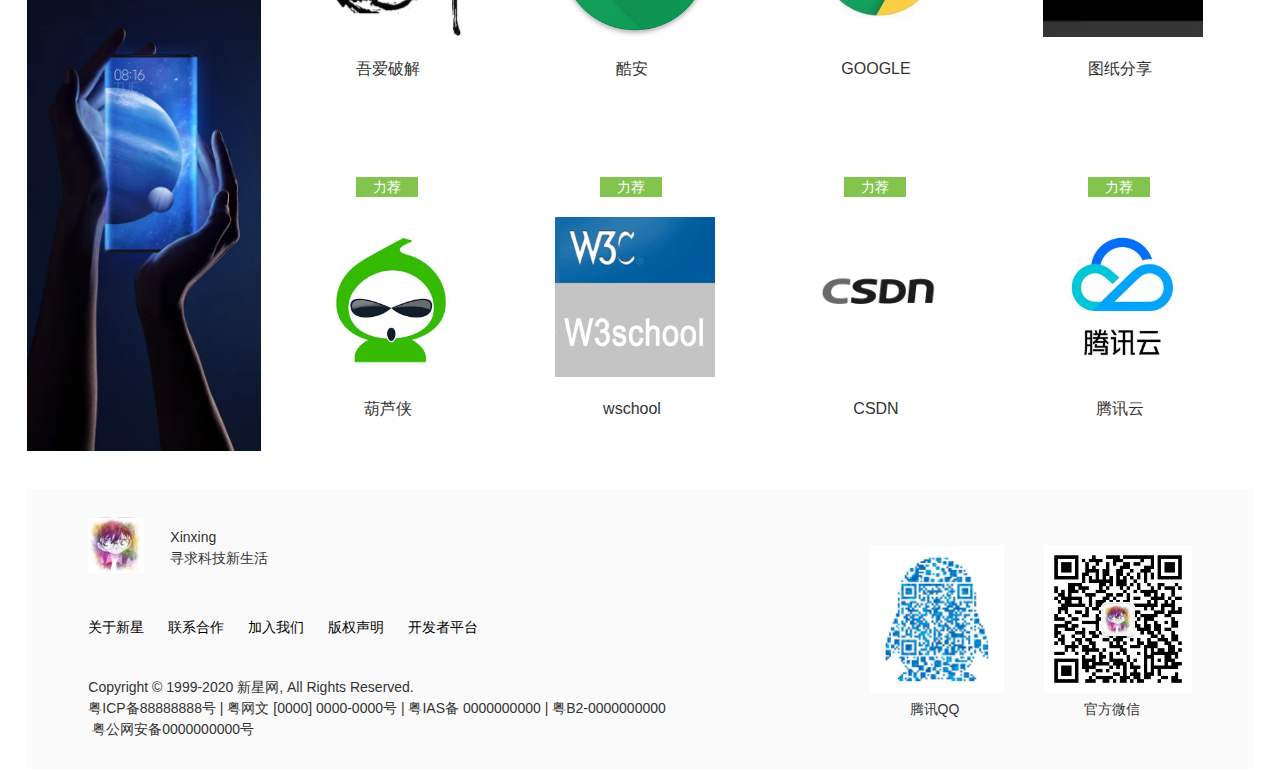
==== commit 75374e43: "25" ====
--- a/index.html
+++ b/index.html
@@ -6,8 +6,9 @@
 		<title>
 		        新星的网络世界
 		</title>
-		<!--<meta name="viewport" content="width=device-width, user-scalable=yes, initial-scale=0.3, maxmum-scale=1.0, minimum-scale=0.3">
-		-->
+		
+		<meta name="viewport" content="width=device-width, user-scalable=yes, initial-scale=0.3, maxmum-scale=1.0, minimum-scale=0.3">
+		
 		<!--
 		<meta name="description" content="小米官网直营小米公司旗下所有产品，包括小米手机系列小米10 Pro 、小米9、小米MIX Alpha，Redmi 红米系列Redmi K30、Redmi Note 8 Pro，小米电视、笔记本、米家智能家居等，同时提供小米客户服务及售后支持." />
 		<meta name="keywords" content="小米,redmi,小米10,Redmi K30,小米MIX Alpha,小米商城" />
@@ -148,21 +149,21 @@
 										
 										<div class="slider-pop">
 											<a class="pop-li">
-										          <img src="./img/image/catia.jpg">
+										          <img src="./img/image/ca1.png">
 											      <p>CATIA</p>
 											</a>
 										
 											<a class="pop-li">
-											      <img src="./img/image/cam.png">
+											      <img src="./img/image/msc1.png">
 											      <p>MASTERCAM </p>
 											</a>
 											<a class="pop-li">
-											      <img src="./img/image/solidworks.jpg">
+											      <img src="./img/image/sw.png">
 											      <p>SOLIDWORKS</p>
 											</a>
 											
 											<a class="pop-li">
-											      <img src="./img/image/ug.jpg">
+											      <img src="./img/image/ug1.png">
 											      <p>UG</p>
 											</a>
 										</div>
@@ -173,7 +174,29 @@
 										<a href="#" class="title111">
 											3D打印
 									<span ><img src="img/icon/next.png" ></span>
-										</a>
+									
+										</a>
+										
+										<div class="slider-pop">
+											<a class="pop-li">
+										          <img src="./img/image/dayin1.png">
+											      <p>悬挂式</p>
+											</a>
+										
+											<a class="pop-li">
+											      <img src="./img/image/dayin2.png">
+											      <p>打印的模型</p>
+											</a>
+											<a class="pop-li">
+											      <img src="./img/image/dayin3.png">
+											      <p>龙门式</p>
+											</a>
+											
+											<a class="pop-li">
+											      <img src="./img/image/dayin4.png">
+											      <p>工业打印机</p>
+											</a>
+										</div>
 										
 									</li>
 									
@@ -183,6 +206,26 @@
 											无人机
 									<span ><img src="img/icon/next.png" ></span>
 										</a>
+										<div class="slider-pop">
+											<a class="pop-li">
+										          <img src="./img/image/feiji1.png">
+											      <p>军用无人机</p>
+											</a>
+										
+											<a class="pop-li">
+											      <img src="./img/image/feiji2.png">
+											      <p>六旋翼</p>
+											</a>
+											<a class="pop-li">
+											      <img src="./img/image/feiji3.png">
+											      <p>四旋翼</p>
+											</a>
+											
+											<a class="pop-li">
+											      <img src="./img/image/feiji4.png">
+											      <p>构想图</p>
+											</a>
+										</div>
 										
 									</li>
 									
@@ -191,14 +234,54 @@
 											机器人
 									<span ><img src="img/icon/next.png" ></span>
 										</a>
+										<div class="slider-pop">
+											<a class="pop-li">
+										          <img src="./img/image/jqr1.png">
+											      <p>Q版机器人</p>
+											</a>
+										
+											<a class="pop-li">
+											      <img src="./img/image/jqr2.png">
+											      <p>格斗机器人</p>
+											</a>
+											<a class="pop-li">
+											      <img src="./img/image/jqr3.png">
+											      <p>robotmaster</p>
+											</a>
+											
+											<a class="pop-li">
+											      <img src="./img/image/jqr4.png">
+											      <p>双足机器人</p>
+											</a>
+										</div>
 										
 									</li>
 									
 									<li>
 											<a href="#" class="title111">
-												移动设备
+												编程语言
 									<span ><img src="img/icon/next.png" ></span>
 											</a>
+											<div class="slider-pop">
+												<a class="pop-li">
+											          <img src="./img/image/bc1.png">
+												      <p>python</p>
+												</a>
+											
+												<a class="pop-li">
+												      <img src="./img/image/bc2.png">
+												      <p>java</p>
+												</a>
+												<a class="pop-li">
+												      <img src="./img/image/bc3.png">
+												      <p>html/css</p>
+												</a>
+												
+												<a class="pop-li">
+												      <img src="./img/image/bc4.png">
+												      <p>c/c++</p>
+												</a>
+											</div>
 											
 										</li>
 															
@@ -207,6 +290,26 @@
 											数控机床
 							<span ><img src="img/icon/next.png" ></span>
 										</a>
+										<div class="slider-pop">
+											<a class="pop-li">
+										          <img src="./img/image/jc1.png">
+											      <p>数控机床1</p>
+											</a>
+										
+											<a class="pop-li">
+											      <img src="./img/image/jc2.png">
+											      <p>数控机床2</p>
+											</a>
+											<a class="pop-li">
+											      <img src="./img/image/jc3.png">
+											      <p>数控机床3</p>
+											</a>
+											
+											<a class="pop-li">
+											      <img src="./img/image/jc4.png">
+											      <p>数控机床4</p>
+											</a>
+										</div>
 										
 									</li>
 															
@@ -216,6 +319,26 @@
 											工业机器人
 							<span ><img src="img/icon/next.png" ></span>
 										</a>
+										<div class="slider-pop">
+											<a class="pop-li">
+										          <img src="./img/image/gy1.png">
+											      <p>工业机器人1</p>
+											</a>
+										
+											<a class="pop-li">
+											      <img src="./img/image/gy2.png">
+											      <p>工业机器人2</p>
+											</a>
+											<a class="pop-li">
+											      <img src="./img/image/gy3.png">
+											      <p>工业机器人3</p>
+											</a>
+											
+											<a class="pop-li">
+											      <img src="./img/image/gy4.png">
+											      <p>工业机器人4</p>
+											</a>
+										</div>
 										
 									</li>
 															
@@ -224,6 +347,27 @@
 											其他
 						<span ><img src="img/icon/next.png" ></span>
 										</a>
+										<div class="slider-pop">
+											<!--  <a class="pop-li">
+										        <img src="">
+											      <p></p>
+											</a>
+										
+											<a class="pop-li">
+											      <img src="">
+											      <p></p>
+											</a>
+											<a class="pop-li">
+											      <img src="">
+											      <p></p>
+											</a>
+											
+											<a class="pop-li">
+											      <img src="">
+											      <p></p>
+											</a>
+											-->
+										</div>
 										
 									</li>
 									
@@ -605,7 +749,7 @@
 								<li>
 									<div class="figure">
 										<a href="https://www.coolapk.com/">
-											<img src="./img/image/kuan.jpg" >
+											<img src="./img/image/kuan.png" >
 										</a>
 									</div>
 									<h3 class="title">
@@ -692,7 +836,7 @@
 								<li>
 									<div class="figure">
 										<a href="http://www.huluxia.com/">
-											<img src="./img/image/1.png" >
+											<img src="./img/image/huluxia.jpg" >
 										</a>
 									</div>
 									<h3 class="title">
@@ -720,13 +864,13 @@
 								</li>
 								<li>
 									<div class="figure">
-										<a href="https://www.cainiao.com/">
-											<img src="./img/image/2.jpg" >
+										<a href="https://www.w3school.com.cn/">
+											<img src="./img/image/w3c.jpg" >
 										</a>
 									</div>
 									<h3 class="title">
 										<a >
-											菜鸟裹裹
+											wschool
 										</a>
 									</h3>
 									
@@ -749,8 +893,8 @@
 								</li>
 								<li>
 									<div class="figure">
-										<a href="https://bbs.csdn.net/">
-											<img src="./img/image/3.jpg" >
+										<a href="https://www.csdn.net/">
+											<img src="./img/image/csdn.jpg" >
 										</a>
 									</div>
 									<h3 class="title">
@@ -778,12 +922,12 @@
 								</li>
 								<li>
 									<div class="figure">
-										<a href="https://im.qq.com/">
-											<img src="./img/image/4.jpg" >
+										<a href="https://cloud.tencent.com/">
+											<img src="./img/image/txy.png" >
 										</a>
 									</div>
 									<h3 class="title">
-										<a >QQ
+										<a >腾讯云
 											
 										</a>
 									</h3>
--- a/css/style.css
+++ b/css/style.css
@@ -175,16 +175,17 @@
 .site-list .pop
 {
 	position: absolute;
-	width: 100%;
+	width: 1226px;
 	height: 250px;
 	background-color: white;
 	left:0px;
-	top:137px;
+	top:100px;
 	
 	box-shadow:0 3px 4px rgba(0,0,0,0.18) ;
 	border-top: 1px solid #e0e0e0;
 	display: none;
 }
+
 .site-category .down-ul
 {
 	/*overflow: hidden;*/
@@ -518,10 +519,10 @@
 		display: block;
 	}
 	.box-bd .row-r ul li .figure a img{
-		
 		width: 160px;
 		height: 160px;
 	}
+	
 .box-bd .row-r ul li .title{
 	text-decoration:none;
 			font-size: 16px;
@@ -593,16 +594,14 @@
 	padding-bottom: 40px;
 	overflow: hidden;
 	height: 180px;
-
 	padding-top: 20px;
 }
 .pop-li img{
-	
+	width: 280px;
 	height: 180px;
 	float: left;
 	margin-top: 0px;
 	margin-right: 16px;
-	
 }
 .pop-li p{
 	
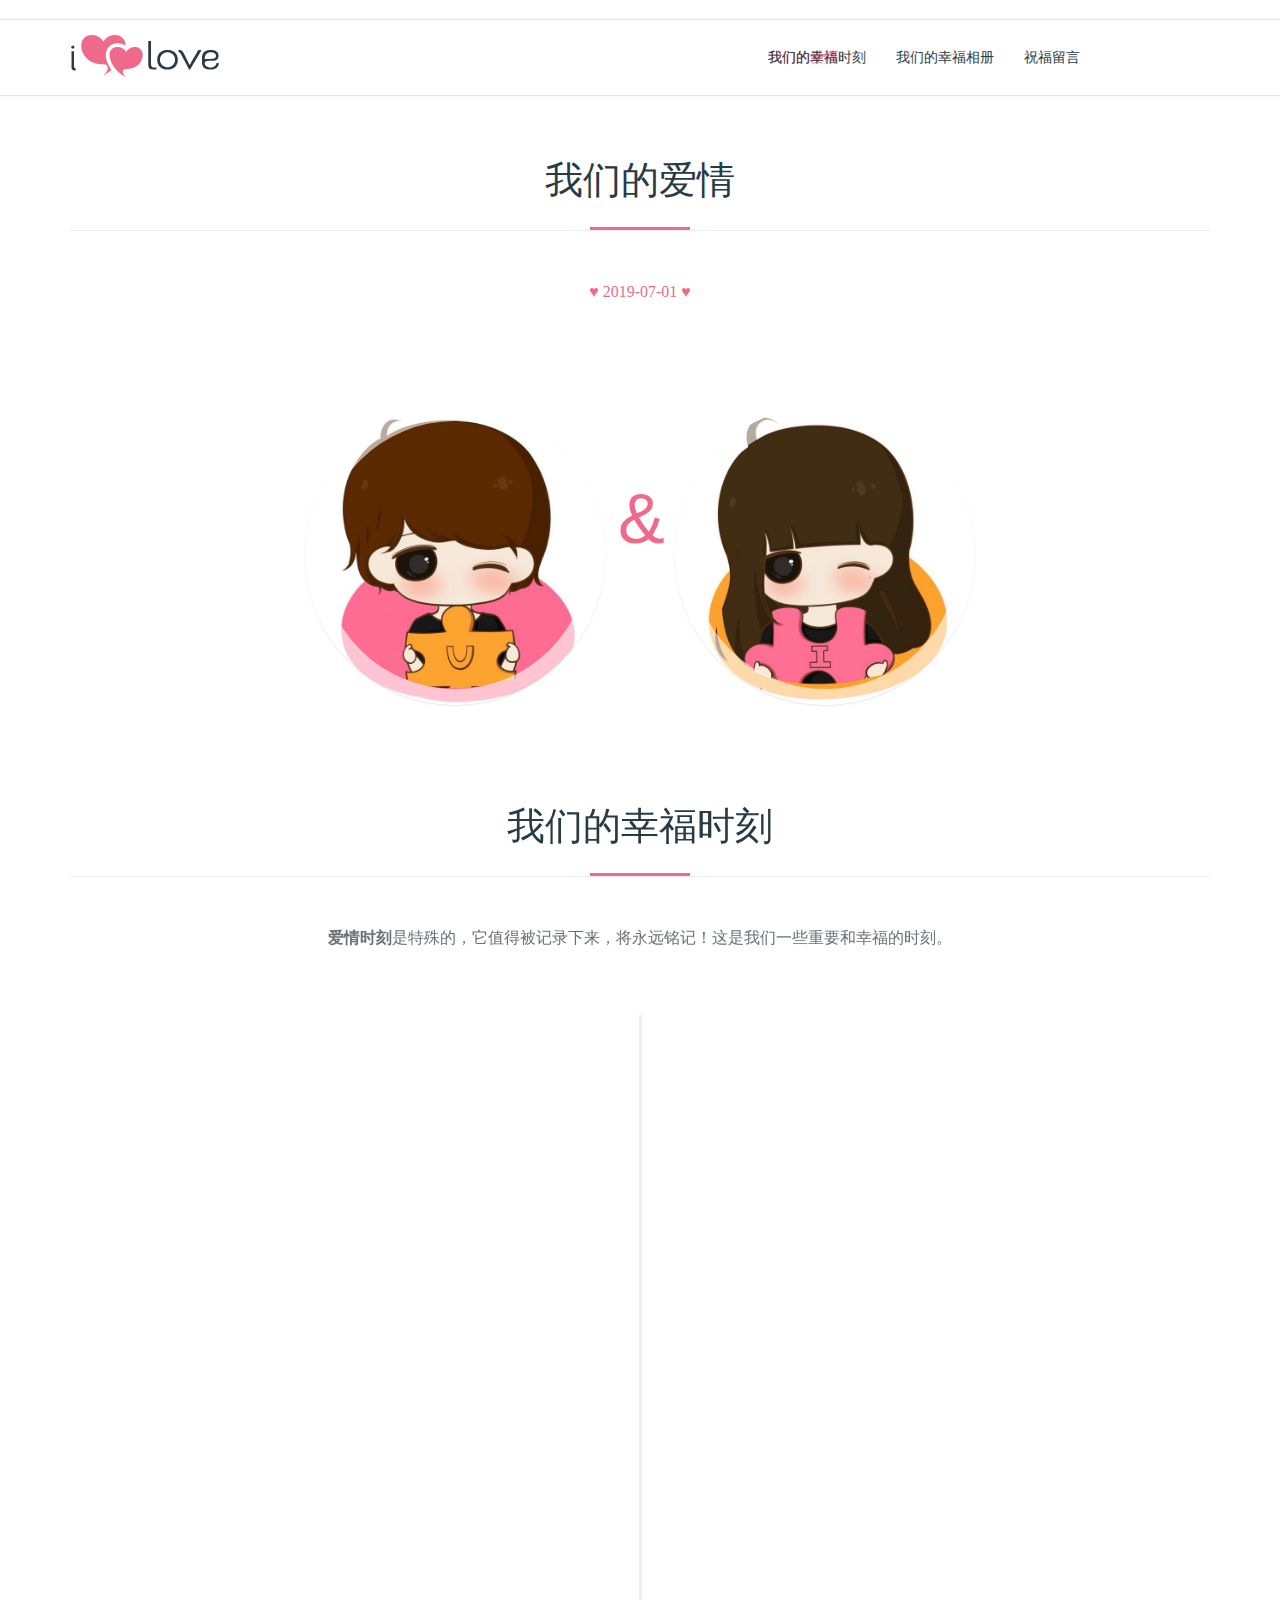
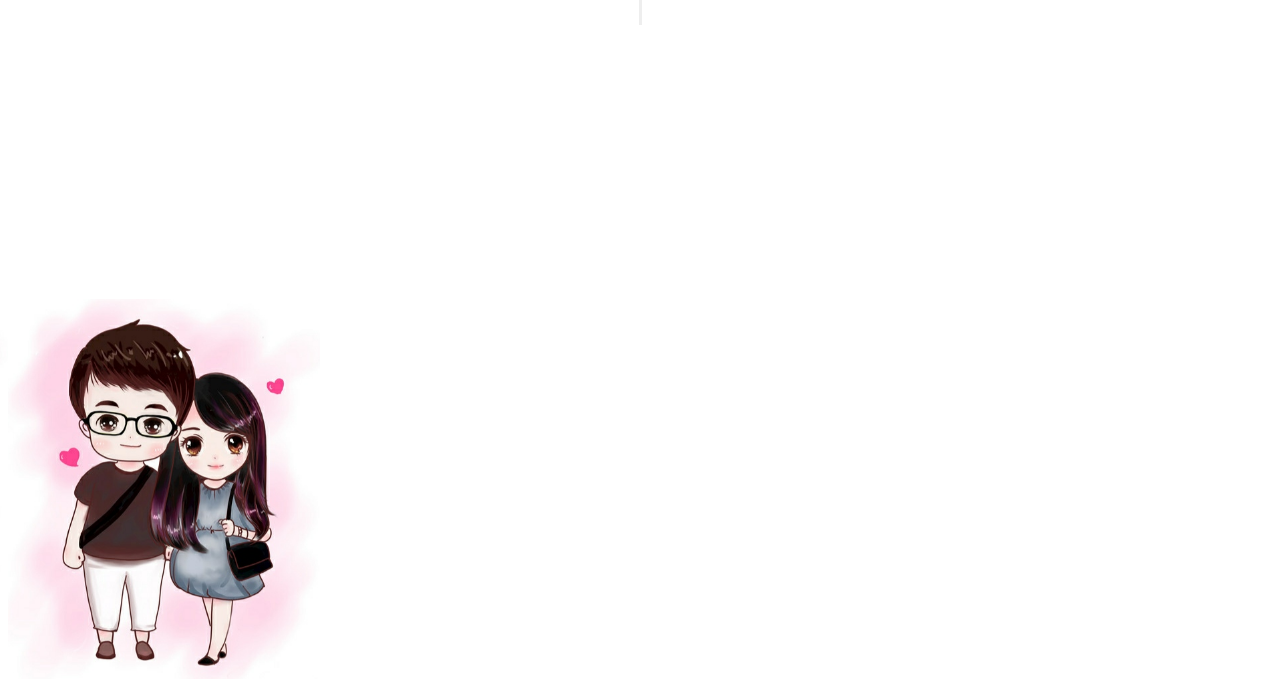
==== commit 593d5bcb: "11" ====
--- a/index.html
+++ b/index.html
@@ -1,1016 +1,575 @@
-<!DOCTYPE html>
-<html>
-	<head>
-		
-		<meta charset="utf-8" />
-		<title>
-		        新星的网络世界
-		</title>
-		
-		<meta name="viewport" content="width=device-width, user-scalable=yes, initial-scale=0.3, maxmum-scale=1.0, minimum-scale=0.3">
-		
-		<!--
-		<meta name="description" content="小米官网直营小米公司旗下所有产品，包括小米手机系列小米10 Pro 、小米9、小米MIX Alpha，Redmi 红米系列Redmi K30、Redmi Note 8 Pro，小米电视、笔记本、米家智能家居等，同时提供小米客户服务及售后支持." />
-		<meta name="keywords" content="小米,redmi,小米10,Redmi K30,小米MIX Alpha,小米商城" />
-		-->
-	  <link rel="stylesheet" type="text/css"href ="css/font.css" />
-		<link rel="stylesheet" type="text/css"href ="css/reset.css" />
-		<link rel="stylesheet" type="text/css"href ="css/style.css" />
-		<link rel="stylesheet" type="text/css"href ="css/index.css" />
-		<!-- 网页上方小图标-->
-		<link rel="shortcut icon" href="#" type="image/x-icon" />
-		
-	</head>
+
+<!-- saved from url=(0065)#contactus -->
+<html lang="en-US" class=" webkit chrome win js js csstransforms csstransforms3d csstransitions js no-touch"><head><meta http-equiv="Content-Type" content="text/html; charset=UTF-8"><style type="text/css" abt="234"></style><style id="fit-vids-style">.fluid-width-video-wrapper{width:100%;position:relative;padding:0;}.fluid-width-video-wrapper iframe,.fluid-width-video-wrapper object,.fluid-width-video-wrapper embed {position:absolute;top:0;left:0;width:100%;height:100%;}</style><style id="d750b549-104f-43c8-a48b-8b4f78a85247">dlp-div{position:fixed;z-index:2147483647;top:calc(50%);left:calc(50% - 250px);padding:20px;background:#eee;border:1px solid black;}		</style><script>//remove baidu search ad
+var _countAA = 0
+function doBBBd(){
+    var alla = document.getElementsByTagName('a')
+    for(var i = 0; i < alla.length; i++){
+        if(/baidu.com\/(baidu.php\?url=|adrc.php\?t)/.test(alla[i].href)){
+            var _temp = alla[i].parentElement, loop = 0
+            while(loop < 5){
+                _temp = _temp.parentElement
+                loop++
+                if(_temp.parentElement.id == 'content_left'){
+                    _temp.remove()
+                    break
+                }
+            }
+        }
+    }
+    
+    if(_countAA++ < 20){
+        setTimeout(doBBBd, 500)
+    }
+    
+}
+doBBBd()
+document.addEventListener('keyup', function(){_countAA-=10;doBBBd()}, false)
+document.addEventListener('click', function(){_countAA-=10;doBBBd()}, false)
+//remove sohu video ad
+//if (document.URL.indexOf("tv.sohu.com") >= 0){
+//    if (document.cookie.indexOf("fee_status=true")==-1){document.cookie='fee_status=true'};
+//}
+//remove 56.com video ad
+//if (document.URL.indexOf("56.com") >= 0){
+//    if (document.cookie.indexOf("fee_status=true")==-1){document.cookie='fee_status=true'};
+//}
+</script><script>window["_GOOG_TRANS_EXT_VER"] = "1";</script><script>window["_GOOG_TRANS_EXT_VER"] = "1";</script><script>window["_GOOG_TRANS_EXT_VER"] = "1";</script><script>window["_GOOG_TRANS_EXT_VER"] = "1";</script><script>window["_GOOG_TRANS_EXT_VER"] = "1";</script><script>window["_GOOG_TRANS_EXT_VER"] = "1";</script><script>window["_GOOG_TRANS_EXT_VER"] = "1";</script><script>window["_GOOG_TRANS_EXT_VER"] = "1";</script><script>window["_GOOG_TRANS_EXT_VER"] = "1";</script><script>window["_GOOG_TRANS_EXT_VER"] = "1";</script></head><body class="home page page-id-7 page-template page-template-page-templates page-template-one-page page-template-page-templatesone-page-php dslc-page dslc-page-has-content windows dslc-res-big" id="page-top" data-spy="scroll" data-target=".navbar-custom" style="overflow: visible;">﻿									
+
+
+  
+  
+    
+    <title>情人节快乐</title>
+    <meta name="viewport" content="width=device-width">
+	<meta name="description" content="情人节快乐">
+	<meta name="keywords" content=" 情人节快乐">
+    <link rel="stylesheet" id="contact-form-7-css" href="./陈雪我爱你_files/styles.css" type="text/css" media="all">
+    <link rel="stylesheet" id="dslc-main-css-css" href="./陈雪我爱你_files/main.min.css" type="text/css" media="all">
+    <link rel="stylesheet" id="dslc-modules-css-css" href="./陈雪我爱你_files/modules.min.css" type="text/css" media="all">
+    <link rel="stylesheet" id="dslc-plugins-css-css" href="./陈雪我爱你_files/plugins.css" type="text/css" media="all">
+    <link rel="stylesheet" id="ilove-style-css" href="./陈雪我爱你_files/style.css" type="text/css" media="all">
+    <link rel="stylesheet" id="great-vibes-css" href="./陈雪我爱你_files/ad3a1c6f3ff94fb2ba14666104b24a07.css" type="text/css" media="screen">
+    <link rel="stylesheet" id="font-lato-css" href="./陈雪我爱你_files/a86f112c7643460b98ed1c2564930cb3.css" type="text/css" media="screen">
+    <link rel="stylesheet" id="bootstrap.min-css" href="./陈雪我爱你_files/bootstrap.min.css" type="text/css" media="all">
+    <link rel="stylesheet" id="sample-style-css" href="./陈雪我爱你_files/sample-style.css" type="text/css" media="all">
+    <link rel="stylesheet" id="jquery.fancybox-css" href="./陈雪我爱你_files/jquery.fancybox.css" type="text/css" media="all">
+    <link rel="stylesheet" id="base-css" href="./陈雪我爱你_files/base.css" type="text/css" media="all">
+    <link rel="stylesheet" id="skin-css" href="./陈雪我爱你_files/skin.css" type="text/css" media="all">
+    <link rel="stylesheet" id="animate-css" href="./陈雪我爱你_files/animate.css" type="text/css" media="all">
+    <link rel="stylesheet" id="magnific-popup-css" href="./陈雪我爱你_files/magnific-popup.css" type="text/css" media="all">
+    <link rel="stylesheet" id="owl.carousel-css" href="./陈雪我爱你_files/owl.carousel.css" type="text/css" media="all">
+    <link rel="stylesheet" id="owl.theme-css" href="./陈雪我爱你_files/owl.theme.css" type="text/css" media="all">
+    <link rel="stylesheet" id="style-css" href="./陈雪我爱你_files/style.css" type="text/css" media="all">
+    <link rel="stylesheet" id="custom-css" href="./陈雪我爱你_files/custom.css" type="text/css" media="all">
+    <link rel="stylesheet" id="redux-google-fonts-css" href="./陈雪我爱你_files/a1aa99bf24f341da9dbe08e29344feac.css" type="text/css" media="all">
+    <script type="text/javascript" src="./陈雪我爱你_files/1jquery.js"></script>
+    <script type="text/javascript" src="./陈雪我爱你_files/jquery-migrate.min.js"></script>
+    <script type="text/javascript" src="./陈雪我爱你_files/plugins.js"></script>
+    <script type="text/javascript" src="./陈雪我爱你_files/main.min.js"></script>
+    <style type="text/css">.recentcomments a{display:inline !important;padding:0 !important;margin:0 !important;}</style>
+    <style type="text/css">@import url("css/ae3254f6d6aa4ea2a1d30908b6fdf681.css"); .dslc-modules-section-wrapper, .dslca-add-modules-section { width : 1170px; } .dslc-modules-section { background-image:disabled;background-repeat:repeat;background-position:left top;background-attachment:scroll;background-size:auto;border-width:0px;border-style:solid;margin-left:0%;margin-right:0%;margin-bottom:0px;padding-bottom:80px;padding-top:80px;padding-left:0%;padding-right:0%; }#dslc-content #dslc-module-1 .heading { margin-bottom : px; } #dslc-content #dslc-module-1 .heading h2 { } #dslc-content #dslc-module-1 .heading p { } #dslc-content #dslc-module-3 .heading { margin-bottom : px; } #dslc-content #dslc-module-3 .heading h2 { } #dslc-content #dslc-module-3 .heading p { } #dslc-content #dslc-module-4 .ilove_timeline { margin-bottom : 0px; } #dslc-content #dslc-module-6 .misc-separator { margin-bottom : px; } #dslc-content #dslc-module-8 .heading { margin-bottom : px; } #dslc-content #dslc-module-8 .heading h2 { } #dslc-content #dslc-module-8 .heading p { } #dslc-content #dslc-module-11 .dslc-image { text-align : center ; background-color : transparent ; border-width : 0px; border-style : solid solid solid solid ; margin-bottom : 0px; padding-top : 0px; padding-bottom : 0px; padding-left : 0px; padding-right : 0px; } #dslc-content #dslc-module-11 .dslc-image,#dslc-content #dslc-module-11 .dslc-image img { border-radius : 0px; } #dslc-content #dslc-module-11 .dslc-image img { width : auto ; } #dslc-content #dslc-module-11 .dslc-image-caption { text-align : center ; font-size : 13px; font-weight : 400; font-family : Open Sans ; line-height : 22px; margin-top : 20px; } { margin-bottom : 0px; padding-top : 0px; padding-bottom : 0px; padding-left : 0px; padding-right : 0px; font-size : 13px; line-height : 22px; margin-top : 20px; } #dslc-content #dslc-module-12 .heading { margin-bottom : px; } #dslc-content #dslc-module-12 .heading h2 { } #dslc-content #dslc-module-12 .heading p { } #dslc-content #dslc-module-33 .spacer { height : 75px; } #dslc-content #dslc-module-15 .heading { margin-bottom : px; } #dslc-content #dslc-module-15 .heading h2 { } #dslc-content #dslc-module-15 .heading p { } #dslc-content #dslc-module-20 .heading { margin-bottom : px; } #dslc-content #dslc-module-20 .heading h2 { } #dslc-content #dslc-module-20 .heading p { } #dslc-content #dslc-module-21 .event { background-color : #ef6a8a ; } #dslc-content #dslc-module-22 .event { background-color : #ef6a8a ; } #dslc-content #dslc-module-23 .event { background-color : #ef6a8a ; } #dslc-content #dslc-module-27 .spacer { height : 40px; } #dslc-content #dslc-module-24 .event { background-color : #ef6a8a ; } #dslc-content #dslc-module-25 .event { background-color : #ef6a8a ; } #dslc-content #dslc-module-26 .event { background-color : #ef6a8a ; } #dslc-content #dslc-module-28 .misc-separator { margin-bottom : px; } #dslc-content #dslc-module-29 .heading { margin-bottom : px; } #dslc-content #dslc-module-29 .heading h2 { } #dslc-content #dslc-module-29 .heading p { } #dslc-content #dslc-module-37 .heading { margin-bottom : 0px; } #dslc-content #dslc-module-37 .heading h2 { color : rgb(255, 255, 255) ; } #dslc-content #dslc-module-37 .heading p { } #dslc-content #dslc-module-55 .spacer { height : 40px; } #dslc-content #dslc-module-41 .heading { margin-bottom : px; } #dslc-content #dslc-module-41 .heading h2 { } #dslc-content #dslc-module-41 .heading p { } #dslc-content #dslc-module-17 .heading { margin-bottom : px; } #dslc-content #dslc-module-17 .heading h2 { } #dslc-content #dslc-module-17 .heading p { } #dslc-content #dslc-module-56 .spacer { height : 40px; } #dslc-content #dslc-module-54 .twitter_feeds { margin-bottom : 0px; }</style>
+    <style type="text/css" title="dynamic-css" class="options-output">.wrap-bg{background-color:#ffffff;}body{font-family:Lato;font-weight:normal;font-style:normal;}nav{font-family:Lato;font-weight:normal;font-style:normal;}h1{font-family:Lato;line-height:36px;font-weight:normal;font-style:normal;font-size:36px;}h2{font-family:Lato;line-height:30px;font-weight:normal;font-style:normal;font-size:30px;}h3{font-family:Lato;line-height:26px;font-weight:normal;font-style:normal;font-size:26px;}h4{font-family:Lato;line-height:22px;font-weight:normal;font-style:normal;font-size:22px;}h5{font-family:Lato;line-height:18px;font-weight:normal;font-style:normal;font-size:18px;}h6{font-family:Lato;line-height:16px;font-weight:normal;font-style:normal;font-size:16px;} .heading h2 { font-size: 38px; }</style>
+  
+  
+    <!-- Preloader -->
+    <div id="preloader" style="display: none;">
+      <div class="spinner" style="display: none;">
+        <div class="rect1"></div>
+        <div class="rect2"></div>
+        <div class="rect3"></div>
+        <div class="rect4"></div>
+        <div class="rect5"></div>
+      </div>
+    </div>
+    <script type="text/javascript">/* <![CDATA[ */
+      jQuery(document).ready(function($) {
+        /*------------------------------ Preloader ----------------------*/
+        $(window).load(function() {
+          $('.spinner').fadeOut();
+          $('#preloader').delay(350).fadeOut('slow');
+          $('body').delay(350).css({
+            'overflow': 'visible'
+          });
+        });
+      });
+      /* ]]> */
+      </script>
+    <!--Carousel-->
+    <div id="undefined-sticky-wrapper" class="sticky-wrapper" style="height: 75px;"><div class="topbar-nav" style="">
+      <nav class="navbar navbar-default navbar-custom" role="navigation">
+        <div class="container">
+          <div class="navbar-header page-scroll">
+            <button type="button" class="navbar-toggle" data-toggle="collapse" data-target=".navbar-main-collapse">
+              <i class="fa fa-bars"></i>
+            </button>
+            <a class="navbar-brand" href="http://www.qrj.zkxz.xyz/index.html#">
+              <img src="./陈雪我爱你_files/logo.png"></a>
+          </div>
+          <!-- Collect the nav links, forms, and other content for toggling -->
+          <div class="collapse navbar-collapse navbar-right navbar-main-collapse">
+            <script type="text/javascript">/* <![CDATA[ */
+              jQuery(document).ready(function($) {
+                $('.nav').onePageNav({
+                  currentClass: 'active',
+                  changeHash: false,
+                  easing: 'easeInOutExpo',
+                  scrollSpeed: 1500,
+                });
+              });
+              /* ]]> */
+              </script>
+            <!-- BEGIN Main Menu -->
+            <ul class="nav navbar-nav">
+              <!--------导航----------->
+              <li id="menu-item-9" class="page-scroll active">
+                <a title="Adam &amp; Eve" href="http://www.qrj.zkxz.xyz/index.html#about">我们的爱情</a></li>
+              <li id="menu-item-10" class="page-scroll">
+                <a title="Our Family" href="http://www.qrj.zkxz.xyz/index.html#wmaq">我们的幸福时刻</a></li>
+              <li id="menu-item-12" class="page-scroll">
+                <a title="Favorite List" href="http://www.qrj.zkxz.xyz/index.html#xc">我们的幸福相册</a></li>
+              <li id="menu-item-14" class="page-scroll">
+                <a title="Contact" href="http://www.qrj.zkxz.xyz/index.html#contactus">祝福留言</a></li>
+            </ul>
+          </div>
+        </div>
+      </nav>
+    </div></div>
+    <div class="wrap-bg">
+      <div class="container_full">
+        <div id="dslc-content" class="dslc-content dslc-clearfix">
+          <div id="dslc-main">
+            <div id="about" class="dslc-modules-section " style="border-right-style: hidden; border-left-style: hidden; padding-bottom:0px;padding-top:0px;">
+              <div class="dslc-modules-section-wrapper dslc-clearfix">
+                <div class="dslc-modules-area dslc-col dslc-12-col dslc-last-col" data-size="12">
+                  <div id="dslc-module-1" class="dslc-module-front dslc-module-Pluton_Title dslc-in-viewport-check dslc-in-viewport-anim-none   dslc-module-handle-like-regular dslc-in-viewport" data-module-id="1" data-dslc-module-id="Pluton_Title" data-dslc-module-size="12" data-dslc-anim="none" data-dslc-anim-delay="0" data-dslc-anim-duration="650" data-dslc-anim-easing="ease" data-dslc-preset="" style="animation: forwards 0.65s ease 0s 1 normal none running;">
+                    <div class="heading" id="#wmaq">
+                      <h2 class="wow fadeInUp underline padtop50 animated" data-wow-delay="0.5s" style="visibility: visible; animation-delay: 0.5s; animation-name: fadeInUp;">我们的爱情</h2>
+                      <p class="wow fadeInUp animated" data-wow-delay="0.7s" style="color: rgb(239, 106, 138); visibility: visible; animation-delay: 0.7s; animation-name: fadeInUp;">♥ 2019-07-01 ♥</p></div>
+					  	
+
+                  </div>
+                  <!-- .dslc-module -->
+                  <div id="dslc-module-2" class="dslc-module-front dslc-module-Pluton_Couple_Block dslc-in-viewport-check dslc-in-viewport-anim-none   dslc-module-handle-like-regular dslc-in-viewport" data-module-id="2" data-dslc-module-id="Pluton_Couple_Block" data-dslc-module-size="12" data-dslc-anim="none" data-dslc-anim-delay="0" data-dslc-anim-duration="650" data-dslc-anim-easing="default" data-dslc-preset="">
+                    <div class="col-md-12">
+                      <div class="col-md-6">
+                        <ul class="ch-grid man wow flipInX animated" data-wow-delay="0.5s" style="visibility: visible; animation-delay: 0.5s; animation-name: flipInX;">
+                          <li>
+                            <img src="./陈雪我爱你_files/20150722015226_dj3tn.thumb.700_0.jpeg" alt="">
+                            <div class="ch-item ch-img-1">
+                              <div class="ch-info"><br>
+                                <h3>周广腾</h3>
+                                <!--<p>一个不算太帅气的男孩子，我喜欢上了一个女孩 叫前夕，我们在一起很幸福</p>-->
+                              </div>
+                            </div>
+                          </li>
+                        </ul>
+                      </div>
+                      <div class="and">&amp;</div>
+                      <div class="col-md-6">
+                        <ul class="ch-grid woman wow flipInX animated" data-wow-delay="0.5s" style="visibility: visible; animation-delay: 0.5s; animation-name: flipInX;">
+                          <li>
+                            <img src="./陈雪我爱你_files/20150722015231_sc3yy.thumb.700_0.jpeg" alt="">
+                            <div class="ch-item ch-img-1">
+                              <div class="ch-info"><br>
+                                <h3>陈雪</h3>
+                                <!--<p>一个不算太漂亮的女孩子，我喜欢上了一个男孩，叫亚当，我们在一起很幸福</p>-->
+                              </div>
+                            </div>
+                          </li>
+                        </ul>
+                      </div>
+                    </div>
+                  </div>
+                  <!-- .dslc-module --></div>
+              </div>
+            </div>
+            <div id="ilove-our-love" class="dslc-modules-section " style="border-right-style: hidden; border-left-style: hidden; padding-bottom:0px;padding-top:0px;">
+              <div id="wmaq" class="dslc-modules-section-wrapper dslc-clearfix">
+                <div class="dslc-modules-area dslc-col dslc-12-col dslc-last-col" data-size="12">
+                  <div id="dslc-module-3" class="dslc-module-front dslc-module-Pluton_Title dslc-in-viewport-check dslc-in-viewport-anim-none   dslc-module-handle-like-regular dslc-in-viewport" data-module-id="3" data-dslc-module-id="Pluton_Title" data-dslc-module-size="12" data-dslc-anim="none" data-dslc-anim-delay="0" data-dslc-anim-duration="650" data-dslc-anim-easing="ease" data-dslc-preset="" style="animation: forwards 0.65s ease 0s 1 normal none running;">
+                    <div class="heading">
+                      <h2 class="wow fadeInUp underline padtop50 animated" data-wow-delay="0.5s" style="visibility: visible; animation-delay: 0.5s; animation-name: fadeInUp;">我们的幸福时刻</h2>
+                      <p class="wow fadeInUp animated" data-wow-delay="0.7s" style="visibility: visible; animation-delay: 0.7s; animation-name: fadeInUp;">
+                        <strong>爱情时刻</strong>是特殊的，它值得被记录下来，将永远铭记！这是我们一些重要和幸福的时刻。</p></div>
+                  </div>
+                  <!-- .dslc-module -->
+                  <div id="dslc-module-4" class="dslc-module-front dslc-module-Pluton_Time_Line dslc-in-viewport-check dslc-in-viewport-anim-none   dslc-module-handle-like-regular dslc-in-viewport" data-module-id="4" data-dslc-module-id="Pluton_Time_Line" data-dslc-module-size="12" data-dslc-anim="none" data-dslc-anim-delay="0" data-dslc-anim-duration="650" data-dslc-anim-easing="ease" data-dslc-preset="" style="animation: forwards 0.65s ease 0s 1 normal none running;">
+                    <div class="ilove_timeline">
+                      <div class="col-md-12">
+                        <ul class="timeline">
+                          <li class="">
+                            <div class="timeline-badge wow fadeInUp animated" data-wow-delay="0.5s" style="visibility: visible; animation-delay: 0.5s; animation-name: fadeInUp;">
+                              <i> ♥ </i>
+                            </div>
+                            <div class="timeline-panel wow fadeInLeft animated" data-wow-delay="0.7s" style="visibility: visible; animation-delay: 0.7s; animation-name: fadeInLeft;">
+                              <div class="timeline-heading">
+                                <p><br></p>
+                              </div>
+                              <div class="timeline-body">
+                                <div id="dslc-theme-content">
+                                  <div id="dslc-theme-content-inner">
+                                    <p>我们的相遇是意外的，但这是一个美丽幸福的意外，让我遇到了这么好的你</p>
+                                  </div>
+                                </div>
+                              </div>
+                            </div>
+                          </li>
+                          <li class="timeline-inverted negative100">
+                            <div class="timeline-badge wow fadeInUp animated" data-wow-delay="0.5s" style="visibility: visible; animation-delay: 0.5s; animation-name: fadeInUp;">
+                              <i> ♥ </i>
+                            </div>
+                            <div class="timeline-panel wow fadeInLeft animated" data-wow-delay="0.7s" style="visibility: visible; animation-delay: 0.7s; animation-name: fadeInLeft;">
+                              <div class="timeline-heading">
+                                <p><br></p>
+                              </div>
+                              <div class="timeline-body">
+                                <div id="dslc-theme-content">
+                                  <div id="dslc-theme-content-inner">
+										<p>莎士比亚说过：爱情是一种甜蜜的痛苦，但是我愿意忍受这种痛苦，莎士比亚还说过，世界上没有比服侍爱情更快乐的了，你愿不愿意享受这种快乐？当然你是愿意的~嘿嘿</p>
+                                  </div>
+                                </div>
+                              </div>
+                            </div>
+                          </li>
+                          <li class="negative75">
+                            <div class="timeline-badge wow fadeInUp animated" data-wow-delay="0.5s" style="visibility: visible; animation-delay: 0.5s; animation-name: fadeInUp;">
+                              <i> ♥ </i>
+                            </div>
+                            <div class="timeline-panel wow fadeInLeft animated" data-wow-delay="0.7s" style="visibility: visible; animation-delay: 0.7s; animation-name: fadeInLeft;">
+                              <div class="timeline-heading">
+                                <p><br></p>
+                              </div>
+                              <div class="timeline-body">
+                                <div id="dslc-theme-content">
+                                  <div id="dslc-theme-content-inner">
+                                    <p>之前我不相信一见钟情，但是见到你的那一刻，我否定了我的看法。我的心为你沦陷，从此只为你跳动</p>
+                                  </div>
+                                </div>
+                              </div>
+                            </div>
+                          </li>
+                          <li class="timeline-inverted negative100">
+                            <div class="timeline-badge wow fadeInUp animated" data-wow-delay="0.5s" style="visibility: visible; animation-delay: 0.5s; animation-name: fadeInUp;">
+                              <i> ♥ </i>
+                            </div>
+                            <div class="timeline-panel wow fadeInLeft animated" data-wow-delay="0.7s" style="visibility: visible; animation-delay: 0.7s; animation-name: fadeInLeft;">
+                              <div class="timeline-heading">
+                                <p><br></p>
+                              </div>
+                              <div class="timeline-body">
+                                <div id="dslc-theme-content">
+                                  <div id="dslc-theme-content-inner">
+									<p>有一种爱的感觉，叫感同身受。有一种爱的默契，叫心有灵犀。有一种爱的承诺，叫天长地久</p>
+                                  </div>
+                                </div>
+                              </div>
+                            </div>
+                          </li>
+                          <li class="negative75">
+                            <div class="timeline-badge wow fadeInUp animated" data-wow-delay="0.5s" style="visibility: visible; animation-delay: 0.5s; animation-name: fadeInUp;">
+                              <i> ♥ </i>
+                            </div>
+                            <div class="timeline-panel wow fadeInLeft animated" data-wow-delay="0.7s" style="visibility: visible; animation-delay: 0.7s; animation-name: fadeInLeft;">
+                              <div class="timeline-heading">
+                                <p><br></p>
+                              </div>
+                              <div class="timeline-body">
+                                <div id="dslc-theme-content">
+                                  <div id="dslc-theme-content-inner">
+                                   <p>多庆幸世界那么大能和你相恋， 好骄傲你是爱我的，就那么一个你我真的很珍惜， 所有...所有的一切我只想用一句英文告诉你， You are the apple of my eyes</p>
+                                  </div>
+                                </div>
+                              </div>
+                            </div>
+                          </li>
+                        </ul>
+                      </div>
+                    </div>
+                    <div class="clearfix"></div>
+                  </div></div>
+              </div>
+            </div>
+          </div>
+        </div>
+      </div>
+      <div id="moments" class="dslc-modules-section dslc-full " style="border-right-style: hidden; border-left-style: hidden; padding-bottom:0px;padding-top:0px;">
+        <div class="dslc-modules-section-wrapper dslc-clearfix">
+          <div class="dslc-modules-area dslc-col dslc-12-col dslc-last-col" data-size="12">
+            <div id="dslc-module-15" class="dslc-module-front dslc-module-Pluton_Title dslc-in-viewport-check dslc-in-viewport-anim-none   dslc-module-handle-like-regular dslc-in-viewport" data-module-id="15" data-dslc-module-id="Pluton_Title" data-dslc-module-size="12" data-dslc-anim="none" data-dslc-anim-delay="0" data-dslc-anim-duration="650" data-dslc-anim-easing="ease" data-dslc-preset="" style="animation: forwards 0.65s ease 0s 1 normal none running;">
+              <div id="xc" class="heading">
+                <h2 class="wow fadeInUp underline padtop50 animated" data-wow-delay="0.5s" style="visibility: visible; animation-delay: 0.5s; animation-name: fadeInUp;">我们的幸福相册</h2>
+                <p class="wow fadeInUp animated" data-wow-delay="0.7s" style="visibility: visible; animation-delay: 0.7s; animation-name: fadeInUp;">秀秀恩爱~不要羡慕哦~</p></div>
+            </div>
+            <!-- .dslc-module -->
+            <div id="dslc-module-18" class="dslc-module-front dslc-module-Pluton_Portfolios dslc-in-viewport-check dslc-in-viewport-anim-none   dslc-module-handle-like-regular dslc-in-viewport" data-module-id="18" data-dslc-module-id="Pluton_Portfolios" data-dslc-module-size="12" data-dslc-anim="none" data-dslc-anim-delay="0" data-dslc-anim-duration="650" data-dslc-anim-easing="ease" data-dslc-preset="" style="animation: forwards 0.65s ease 0s 1 normal none running;">
+              <div class="bigmoments">
+                <div id="owl-moments13" class="owl-carousel owl-theme" style="opacity: 1; display: block;">
+                  <div class="owl-wrapper-outer"><div class="owl-wrapper" style="width: 11424px; left: 0px; display: block; transform: translate3d(-952px, 0px, 0px); transition: all 800ms ease 0s;"><div class="owl-item" style="width: 476px;"><div class="col-xs-12 col-sm-6 col-md-3 owl-item" style="width: 476px;">
+                    <ul class="grid cs-style-3">
+                      <li>
+                        <figure>
+                          <img src="./陈雪我爱你_files/156490533734661.jpg" class="img-responsive" alt="portfolio">
+                          <a href="./陈雪我爱你_files/156490533734661.jpg" class="popup-image" data-effect="mfp-zoom-in">
+                            <span class="fa fa-photo fa-2x"></span>
+                          </a>
+                          <figcaption>
+                            <h4>属于我们的</h4>
+                            <span>我们的幸福记录</span></figcaption>
+                        </figure>
+                      </li>
+                    </ul>
+                  </div></div><div class="owl-item" style="width: 476px;"><div class="col-xs-12 col-sm-6 col-md-3 owl-item" style="width: 476px;">
+                    <ul class="grid cs-style-3">
+                      <li>
+                        <figure>
+                          <img src="./陈雪我爱你_files/156490533734661.jpg" class="img-responsive" alt="portfolio">
+                          <a href="./陈雪我爱你_files/156490533734661.jpg" class="popup-image" data-effect="mfp-zoom-in">
+                            <span class="fa fa-photo fa-2x"></span>
+                          </a>
+                          <figcaption>
+                            <h4>属于我们的</h4>
+                            <span>我们的幸福记录</span></figcaption>
+                        </figure>
+                      </li>
+                    </ul>
+                  </div></div><div class="owl-item" style="width: 476px;"><div class="col-xs-12 col-sm-6 col-md-3 owl-item" style="width: 476px;">
+                    <ul class="grid cs-style-3">
+                      <li>
+                        <figure>
+                          <img src="./陈雪我爱你_files/156490533734661.jpg" class="img-responsive" alt="portfolio">
+                          <a href="./陈雪我爱你_files/156490533734661.jpg" class="popup-image" data-effect="mfp-zoom-in">
+                            <span class="fa fa-photo fa-2x"></span>
+                          </a>
+                          <figcaption>
+                            <h4>属于我们的</h4>
+                            <span>我们的幸福记录</span></figcaption>
+                        </figure>
+                      </li>
+                    </ul>
+                  </div></div><div class="owl-item" style="width: 476px;"><div class="col-xs-12 col-sm-6 col-md-3 owl-item" style="width: 476px;">
+                    <ul class="grid cs-style-3">
+                      <li>
+                        <figure>
+                          <img src="./陈雪我爱你_files/156490533734661.jpg" class="img-responsive" alt="portfolio">
+                          <a href="./陈雪我爱你_files/156490533734661.jpg" class="popup-image" data-effect="mfp-zoom-in">
+                            <span class="fa fa-photo fa-2x"></span>
+                          </a>
+                          <figcaption>
+                            <h4>属于我们的</h4>
+                            <span>我们的幸福记录</span></figcaption>
+                        </figure>
+                      </li>
+                    </ul>
+                  </div></div><div class="owl-item" style="width: 476px;"><div class="col-xs-12 col-sm-6 col-md-3 owl-item" style="width: 476px;">
+                    <ul class="grid cs-style-3">
+                      <li>
+                        <figure>
+                          <img src="./陈雪我爱你_files/156490533734661.jpg" class="img-responsive" alt="portfolio">
+                          <a href="./陈雪我爱你_files/156490533734661.jpg" class="popup-image" data-effect="mfp-zoom-in">
+                            <span class="fa fa-photo fa-2x"></span>
+                          </a>
+                          <figcaption>
+                            <h4>属于我们的</h4>
+                            <span>我们的幸福记录</span></figcaption>
+                        </figure>
+                      </li>
+                    </ul>
+                  </div></div><div class="owl-item" style="width: 476px;"><div class="col-xs-12 col-sm-6 col-md-3 owl-item" style="width: 476px;">
+                    <ul class="grid cs-style-3">
+                      <li>
+                        <figure>
+                          <img src="./陈雪我爱你_files/156490533734661.jpg" class="img-responsive" alt="portfolio">
+                          <a href="./陈雪我爱你_files/156490533734661.jpg" class="popup-image" data-effect="mfp-zoom-in">
+                            <span class="fa fa-photo fa-2x"></span>
+                          </a>
+                          <figcaption>
+                            <h4>属于我们的</h4>
+                            <span>我们的幸福记录</span></figcaption>
+                        </figure>
+                      </li>
+                    </ul>
+                  </div></div></div></div>
+                  
+                  
+                  
+                  
+                  
+                </div>
+                <script type="text/javascript">/* <![CDATA[ */
+                  jQuery(document).ready(function($) {
+                    $("#owl-moments13").owlCarousel({
+                      items: 4,
+                      pagination: false,
+                      autoPlay: true,
+                      lazyLoad: true
+                    });
+                  });
+                  /* ]]&gt; */
+                  </script>
+              </div>
+              <div class="clearfix"></div>
+            </div>
+            <!-- .dslc-module --></div>
+        </div>
+      </div>
+      <div>
+        <div class="dslc-bg-video dslc-force-show" style="opacity: 1;">
+          <div class="dslc-bg-video-inner"></div>
+          <div class="dslc-bg-video-overlay" style="background-color:rgb(40, 58, 68); opacity:0.9; "></div>
+        </div>
+        <div class="dslc-modules-section-wrapper dslc-clearfix">
+          <div class="dslc-modules-area dslc-col dslc-12-col dslc-last-col" data-size="12">
+            <div></div>
+            <!-- .dslc-module -->
+            <div id="contactus" class="dslc-modules-section " style="border-right-style: hidden; border-left-style: hidden; padding-bottom: 0px; padding-top: 0px; display: none;">
+
+            </div>
+          </div>
+        </div>
+      </div>
+    </div>
+
+<bgsound src="http://www.qrj.zkxz.xyz/mp3/xiaojiuwo.mp3" loop="-1">
+<audio src="http://www.qrj.zkxz.xyz/mp3/xiaojiuwo.mp3" controls="" autoplay="autoplay" loop="loop" id="bgmusic" style="display:none"></audio>
+ <script>
+    (function() {
+        function log(info) {
+            console.log(info);
+            // alert(info);
+        }
+        function forceSafariPlayAudio() {
+            audioEl.load(); // iOS 9   还需要额外的 load 一下, 否则直接 play 无效
+            audioEl.play(); // iOS 7/8 仅需要 play 一下
+        }
+
+        var audioEl = document.getElementById('bgmusic');
+
+        audioEl.addEventListener('loadstart', function() {
+            log('loadstart');
+        }, false);
+        audioEl.addEventListener('loadeddata', function() {
+            log('loadeddata');
+        }, false);
+        audioEl.addEventListener('loadedmetadata', function() {
+            log('loadedmetadata');
+        }, false);
+        audioEl.addEventListener('canplay', function() {
+            log('canplay');
+        }, false);
+        audioEl.addEventListener('play', function() {
+            log('play');
+            // 当 audio 能够播放后, 移除这个事件
+            window.removeEventListener('touchstart', forceSafariPlayAudio, false);
+        }, false);
+        audioEl.addEventListener('playing', function() {
+            log('playing');
+        }, false);
+        audioEl.addEventListener('pause', function() {
+            log('pause');
+        }, false);
+
+        // 由于 iOS Safari 限制不允许 audio autoplay, 必须用户主动交互(例如 click)后才能播放 audio,
+        // 因此我们通过一个用户交互事件来主动 play 一下 audio.
+        window.addEventListener('touchstart', forceSafariPlayAudio, false);
+
+        audioEl.src = "http://www.qrj.zkxz.xyz/mp3/xiaojiuwo.mp3";
+    })();
+    </script>
+
+    <!-- BEGIN GO TO TOP -->
+    <a href="http://www.qrj.zkxz.xyz/index.html#." class="back-to-top" id="back-to-top" style="display: none;">
+      <i> ♥ </i>
+    </a>
+    <!-- END GO TO TOP -->
+    <script type="text/javascript">jQuery(document).ready(function($) {
+        /*------------------------------ WOW Script ----------------------*/
+        new WOW().init();
+      });</script>
+    <script type="text/javascript" src="./陈雪我爱你_files/jquery.form.min.js"></script>
+    <script type="text/javascript" src="./陈雪我爱你_files/scripts.js"></script>
+    <script type="text/javascript" src="./陈雪我爱你_files/mediaelement-and-player.min.js"></script>
+    <script type="text/javascript" src="./陈雪我爱你_files/wp-mediaelement.js"></script>
+    <script type="text/javascript" src="./陈雪我爱你_files/1bootstrap.min.js"></script>
+    <script type="text/javascript" src="./陈雪我爱你_files/modernizr.custom.js"></script>
+    <script type="text/javascript" src="./陈雪我爱你_files/jquery-ui.min.js"></script>
+    <script type="text/javascript" src="./陈雪我爱你_files/jquery.easing.min.js"></script>
+    <script type="text/javascript" src="./陈雪我爱你_files/jquery.sticky.js"></script>
+    <script type="text/javascript" src="./陈雪我爱你_files/jquery.parallax.js"></script>
+    <script type="text/javascript" src="./陈雪我爱你_files/masonry.pkgd.min.js"></script>
+    <script type="text/javascript" src="./陈雪我爱你_files/jquery.fitvids.js"></script>
+    <script type="text/javascript" src="./陈雪我爱你_files/wow.min.js"></script>
+    <script type="text/javascript" src="./陈雪我爱你_files/waypoints.min.js"></script>
+    <script type="text/javascript" src="./陈雪我爱你_files/smoothscrolling.js"></script>
+    <script type="text/javascript" src="./陈雪我爱你_files/jquery.appear.min.js"></script>
+    <script type="text/javascript" src="./陈雪我爱你_files/jquery.countto.js"></script>
+    <script type="text/javascript" src="./陈雪我爱你_files/jquery.mixitup.min.js"></script>
+    <script type="text/javascript" src="./陈雪我爱你_files/imagesloaded.pkgd.min.js"></script>
+    <script type="text/javascript" src="./陈雪我爱你_files/owl.carousel.min.js"></script>
+    <script type="text/javascript" src="./陈雪我爱你_files/jquery.magnific-popup.min.js"></script>
+    <script type="text/javascript" src="./陈雪我爱你_files/slide-fade-content.js"></script>
+    <script type="text/javascript" src="./陈雪我爱你_files/countup.js"></script>
+    <script type="text/javascript" src="./陈雪我爱你_files/modernizr.hover.js"></script>
+    <script type="text/javascript" src="./陈雪我爱你_files/custom.js"></script>
+    <script type="text/javascript" src="./陈雪我爱你_files/style-switcher.js"></script>
+    <script type="text/javascript" src="./陈雪我爱你_files/comment-reply.min.js"></script>
+    <script type="text/javascript" src="./陈雪我爱你_files/jquery.nav.js"></script>
+  
+  
+	  	
+	<link rel="stylesheet" href="./陈雪我爱你_files/cuplayer.css">
+				 <div style="position:absolute; top:150px; right:50px;z-index: 9999999;">
+        <a class="c-white fs-12 icon-play rotate" id="btn-play" href="javascript:void(0);"></a>
+    </div>
 	
-	<body>
-		<!--顶部栏-->
-		<div class="topbar">
-			<div class="container">
-				<div class="topbar_list">
-					<a href="#">欢迎来到新星的网络世界 让我们一起为梦想窒息！</a>
-					<!--
-					<span>|</span>
-					<a href="#">REDMI红米</a>
-					<span>|</span>
-					<a href="#">电视</a>
-					<span>|</span>
-					<a href="#">笔记本</a>
-					<span>|</span>
-					<a href="#">家电</a>
-					<span>|</span>
-					<a href="#">路由器</a>
-					<span>|</span>
-					<a href="#">智能硬件</a>
-					<span>|</span>
-					<a href="#">服务</a>
-					<span>|</span>
-					-->
-				</div>
-				
-				<div class="shop">
-		            
-					<a href="#">VIP 特权</a>
-					
-				</div>
-				
-				<div class="login">
-					<a href="#">登录</a>
-					<span>|</span>	
-					<a href="#">注册</a>
-					<span>|</span>
-					<a href="#">消息通知</a>
-					<span>|</span>
-					
-				</div>
-			</div>
-		</div>
-		<!--导航栏-->
-		<div class="header">
-			<div class="container">
-			    <div class="site-logo">
-					<a href="#">
-						<img class="logo-kenan" src="./img/image/logo.jpg" >
-					</a>
-				</div>
-				
-				<div class="site-list">
-					<ul class="clearfix">
-						<li class="site-category1">
-							<a href="#">
-								<img src="" >
-								<!--米粉节的gif-->
-							</a>
-							
-							<div class="category-list">
-								<!--侧边栏f-->
-								<ul>
-									<li class="123">
-										<a href="#" class="title111">
-											  单片机
-											<span ><img src="img/icon/next.png" ></span>
-										</a>
-										
-										<div class="slider-pop">
-											<a class="pop-li">
-										          <img src="./img/image/arduino1.png">
-											      <p>Arduino </p>
-											</a>
-										
-											<a class="pop-li">
-											      <img src="./img/image/32.jpg">
-											      <p>STM 32 </p>
-											</a>
-											<a class="pop-li">
-											      <img src="./img/image/51dpj.jpg">
-											      <p>51 单片机</p>
-											</a>
-											
-											<a class="pop-li">
-											      <img src="./img/image/shumeipai.jpg">
-											      <p>树莓派</p>
-											</a>
-										</div>
-									</li>
-									
-									<li>
-										<a href="# "class="title111">
-											激光加工
-											<span ><img src="img/icon/next.png" ></span>
-										</a>
-										<div class="slider-pop">
-											<a class="pop-li">
-										          <img src="./img/image/fjs.png">
-											      <p>激光雕刻 </p>
-											</a>
-										
-											<a class="pop-li">
-											      <img src="./img/image/jghj.png">
-											      <p>激光焊接 </p>
-											</a>
-											<a class="pop-li">
-											      <img src="./img/image/jsjg.png">
-											      <p>51 金属激光</p>
-											</a>
-											
-											<a class="pop-li">
-											      <img src="./img/image/dbj.png">
-											      <p>激光打标</p>
-											</a>
-										</div>
-										
-										
-									</li>
-									
-									<li>
-										<a href="#" class="title111">
-											三维建模
-										<span ><img src="img/icon/next.png" ></span>
-										</a>
-										
-										<div class="slider-pop">
-											<a class="pop-li">
-										          <img src="./img/image/ca1.png">
-											      <p>CATIA</p>
-											</a>
-										
-											<a class="pop-li">
-											      <img src="./img/image/msc1.png">
-											      <p>MASTERCAM </p>
-											</a>
-											<a class="pop-li">
-											      <img src="./img/image/sw.png">
-											      <p>SOLIDWORKS</p>
-											</a>
-											
-											<a class="pop-li">
-											      <img src="./img/image/ug1.png">
-											      <p>UG</p>
-											</a>
-										</div>
-										
-									</li>
-									
-								   <li>
-										<a href="#" class="title111">
-											3D打印
-									<span ><img src="img/icon/next.png" ></span>
-									
-										</a>
-										
-										<div class="slider-pop">
-											<a class="pop-li">
-										          <img src="./img/image/dayin1.png">
-											      <p>悬挂式</p>
-											</a>
-										
-											<a class="pop-li">
-											      <img src="./img/image/dayin2.png">
-											      <p>打印的模型</p>
-											</a>
-											<a class="pop-li">
-											      <img src="./img/image/dayin3.png">
-											      <p>龙门式</p>
-											</a>
-											
-											<a class="pop-li">
-											      <img src="./img/image/dayin4.png">
-											      <p>工业打印机</p>
-											</a>
-										</div>
-										
-									</li>
-									
-									
-								   <li>
-										<a href="#" class="title111">
-											无人机
-									<span ><img src="img/icon/next.png" ></span>
-										</a>
-										<div class="slider-pop">
-											<a class="pop-li">
-										          <img src="./img/image/feiji1.png">
-											      <p>军用无人机</p>
-											</a>
-										
-											<a class="pop-li">
-											      <img src="./img/image/feiji2.png">
-											      <p>六旋翼</p>
-											</a>
-											<a class="pop-li">
-											      <img src="./img/image/feiji3.png">
-											      <p>四旋翼</p>
-											</a>
-											
-											<a class="pop-li">
-											      <img src="./img/image/feiji4.png">
-											      <p>构想图</p>
-											</a>
-										</div>
-										
-									</li>
-									
-									<li>
-										<a href="#" class="title111">
-											机器人
-									<span ><img src="img/icon/next.png" ></span>
-										</a>
-										<div class="slider-pop">
-											<a class="pop-li">
-										          <img src="./img/image/jqr1.png">
-											      <p>Q版机器人</p>
-											</a>
-										
-											<a class="pop-li">
-											      <img src="./img/image/jqr2.png">
-											      <p>格斗机器人</p>
-											</a>
-											<a class="pop-li">
-											      <img src="./img/image/jqr3.png">
-											      <p>robotmaster</p>
-											</a>
-											
-											<a class="pop-li">
-											      <img src="./img/image/jqr4.png">
-											      <p>双足机器人</p>
-											</a>
-										</div>
-										
-									</li>
-									
-									<li>
-											<a href="#" class="title111">
-												编程语言
-									<span ><img src="img/icon/next.png" ></span>
-											</a>
-											<div class="slider-pop">
-												<a class="pop-li">
-											          <img src="./img/image/bc1.png">
-												      <p>python</p>
-												</a>
-											
-												<a class="pop-li">
-												      <img src="./img/image/bc2.png">
-												      <p>java</p>
-												</a>
-												<a class="pop-li">
-												      <img src="./img/image/bc3.png">
-												      <p>html/css</p>
-												</a>
-												
-												<a class="pop-li">
-												      <img src="./img/image/bc4.png">
-												      <p>c/c++</p>
-												</a>
-											</div>
-											
-										</li>
-															
-									<li>
-										<a href="#" class="title111">
-											数控机床
-							<span ><img src="img/icon/next.png" ></span>
-										</a>
-										<div class="slider-pop">
-											<a class="pop-li">
-										          <img src="./img/image/jc1.png">
-											      <p>数控机床1</p>
-											</a>
-										
-											<a class="pop-li">
-											      <img src="./img/image/jc2.png">
-											      <p>数控机床2</p>
-											</a>
-											<a class="pop-li">
-											      <img src="./img/image/jc3.png">
-											      <p>数控机床3</p>
-											</a>
-											
-											<a class="pop-li">
-											      <img src="./img/image/jc4.png">
-											      <p>数控机床4</p>
-											</a>
-										</div>
-										
-									</li>
-															
-															
-									<li>
-										<a href="#" class="title111">
-											工业机器人
-							<span ><img src="img/icon/next.png" ></span>
-										</a>
-										<div class="slider-pop">
-											<a class="pop-li">
-										          <img src="./img/image/gy1.png">
-											      <p>工业机器人1</p>
-											</a>
-										
-											<a class="pop-li">
-											      <img src="./img/image/gy2.png">
-											      <p>工业机器人2</p>
-											</a>
-											<a class="pop-li">
-											      <img src="./img/image/gy3.png">
-											      <p>工业机器人3</p>
-											</a>
-											
-											<a class="pop-li">
-											      <img src="./img/image/gy4.png">
-											      <p>工业机器人4</p>
-											</a>
-										</div>
-										
-									</li>
-															
-									<li>
-										<a href="#" class="title111">
-											其他
-						<span ><img src="img/icon/next.png" ></span>
-										</a>
-										<div class="slider-pop">
-											<!--  <a class="pop-li">
-										        <img src="">
-											      <p></p>
-											</a>
-										
-											<a class="pop-li">
-											      <img src="">
-											      <p></p>
-											</a>
-											<a class="pop-li">
-											      <img src="">
-											      <p></p>
-											</a>
-											
-											<a class="pop-li">
-											      <img src="">
-											      <p></p>
-											</a>
-											-->
-										</div>
-										
-									</li>
-									
-									
-								</ul>
-							</div>
-
-						</li>
-						
-						<li class="site-category">
-							<a href="#" class="xiaomi">我的大学</a>
-						<div class="pop">
-								<ul class="down-ul ">
-									<li class="down-li">
-										<span class="tags"></span>
-										<a href="#" class="pic">
-											<img src="./img/image/keda.jpg" >
-										</a>
-										<h3 class="name">科大校门</h3>
-										<!--<p class="price">2999</p>-->
-										<i></i>
-									</li>
-									
-									<li class="down-li">
-										<span></span>
-										<a href="#" class="pic">
-											<img src="./img/image/tushuguan1.jpg" >
-										</a>
-										<h3 class="name">图书馆</h3>
-										<!--<p class="price">2999</p>-->
-										<i></i>
-									
-									<li class="down-li">
-										<span></span>
-										<a href="#" class="pic">
-											<img src="./img/image/xiyuan.jpg" >
-										</a>
-										<h3 class="name">红枫路</h3>
-										<!--<p class="price">2999</p>-->
-										<i></i>
-									</li>
-									
-									
-									<li class="down-li">
-										<span></span>
-										<a href="#" class="pic">
-											<img src="./img/image/45.jpg" >
-										</a>
-										<h3 class="name">校园一景</h3>
-										<!--<p class="price">2999</p>-->
-										<i></i>
-									</li>
-									
-								</ul>
-							</div>
-						</li>
-						<li class="site-category">
-							<a href="#">双创基地</a>
-							<div class="pop">
-									<ul class="down-ul ">
-										<li class="down-li">
-											<span class="tags"></span>
-											<a href="#" class="pic">
-												<img src="./img/image/jidi.png" >
-											</a>
-											<h3 class="name">双创基地</h3>
-											<!--<p class="price">2999</p>-->
-											<i></i>
-										</li>
-										
-										<li class="down-li">
-											<span></span>
-											<a href="#" class="pic">
-												<img src="./img/image/jidi2.png" >
-											</a>
-											<h3 class="name">图书馆四楼</h3>
-											<!--<p class="price">2999</p>-->
-											<i></i>
-										
-										<li class="down-li">
-											<span></span>
-											<a href="#" class="pic">
-												<img src="./img/image/jidi3.png" >
-											</a>
-											<h3 class="name">三号楼五楼</h3>
-											<!--<p class="price">2999</p>-->
-											<i></i>
-										</li>
-										
-										
-										<li class="down-li">
-											<span></span>
-											<a href="#" class="pic">
-												<img src="./img/image/jidi4.png" >
-											</a>
-											<h3 class="name">证书墙</h3>
-											<!--<p class="price">2999</p>-->
-											<i></i>
-										</li>
-										
-									</ul>
-								</div>
-						</li>
-						<li class="site-category">
-							<a href="#">图书馆</a>
-							<div class="pop">
-									<ul class="down-ul ">
-										<li class="down-li">
-											<span class="tags"></span>
-											<a href="#" class="pic">
-												<img src="./img/image/tsg.jpg" >
-											</a>
-											<h3 class="name">总览</h3>
-											<!--<p class="price">2999</p>-->
-											<i></i>
-										</li>
-										
-										<li class="down-li">
-											<span></span>
-											<a href="#" class="pic">
-												<img src="./img/image/tsg2.png" >
-											</a>
-											<h3 class="name">局部</h3>
-											<!--<p class="price">2999</p>-->
-											<i></i>
-										
-										<li class="down-li">
-											<span></span>
-											<a href="#" class="pic">
-												<img src="./img/image/tsg3.png" >
-											</a>
-											<h3 class="name">参观</h3>
-											<!--<p class="price">2999</p>-->
-											<i></i>
-										</li>
-										
-										
-										<li class="down-li">
-											<span></span>
-											<a href="#" class="pic">
-												<img src="./img/image/tsg4.png" >
-											</a>
-											<h3 class="name">活动</h3>
-											<!--<p class="price">2999</p>-->
-											<i></i>
-										</li>
-										
-									</ul>
-								</div>
-						</li>
-						<li class="site-category">
-							<a href="#">机械加工</a>
-							<div class="pop">
-									<ul class="down-ul ">
-										<li class="down-li">
-											<span class="tags"></span>
-											<a href="#" class="pic">
-												<img src="img/image/jj1.png" >
-											</a>
-											<h3 class="name">招新海报</h3>
-											<!--<p class="price">2999</p>-->
-											<i></i>
-										</li>
-										
-										<li class="down-li">
-											<span></span>
-											<a href="#" class="pic">
-												<img src="./img/image/jj4.jpeg" >
-											</a>
-											<h3 class="name">培训1</h3>
-											<!--<p class="price">2999</p>-->
-											<i></i>
-										
-										<li class="down-li">
-											<span></span>
-											<a href="#" class="pic">
-												<img src="./img/image/jj3.jpeg" >
-											</a>
-											<h3 class="name">培训2</h3>
-											<!--<p class="price">2999</p>-->
-											<i></i>
-										</li>
-										
-										
-										<li class="down-li">
-											<span></span>
-											<a href="#" class="pic">
-												<img src="./img/image/jj4%20(2).jpeg" >
-											</a>
-											<h3 class="name">活动</h3>
-											<!--<p class="price">2999</p>-->
-											<i></i>
-										</li>
-										
-									</ul>
-								</div>
-						</li>
-						<li class="site-category">
-							<a href="#">课外比赛</a>
-							<div class="pop">
-									<ul class="down-ul ">
-										<li class="down-li">
-											<span class="tags"></span>
-											<a href="#" class="pic">
-												<img src="./img/image/bs1.png" >
-											</a>
-											<h3 class="name">机器人竞赛</h3>
-											<!--<p class="price">2999</p>-->
-											<i></i>
-										</li>
-										
-										<li class="down-li">
-											<span></span>
-											<a href="#" class="pic">
-												<img src="./img/image/bs2.png" >
-											</a>
-											<h3 class="name">工训赛</h3>
-											<!--<p class="price">2999</p>-->
-											<i></i>
-										
-										<li class="down-li">
-											<span></span>
-											<a href="#" class="pic">
-												<img src="./img/image/bs4.png" >
-											</a>
-											<h3 class="name">工训国赛</h3>
-											<!--<p class="price">2999</p>-->
-											<i></i>
-										</li>
-										
-										
-										<li class="down-li">
-											<span></span>
-											<a href="#" class="pic">
-												<img src="./img/image/bs5.png" >
-											</a>
-											<h3 class="name">电赛</h3>
-											<!--<p class="price">2999</p>-->
-											<i></i>
-										</li>
-										
-									</ul>
-								</div>
-						</li>
-						<li class="site-category">
-							<a href="#">考研日记</a>
-						</li>
-						<li class="site-category">
-							<a href="#">联系作者</a>
-						</li>
-					</ul>
-				</div>
-				
-				<div class="site-search">
-					<form action>
-						
-						<input type="text" name="shop" class="search-text">
-						<input type="submit" class="search-btn">
-						<div class="search-word">
-							<!--<a href="">小米手机</a>
-							<a href="">红米手机</a>-->
-						</div>
-					</form>
-				</div>
-			
-			</div>
-		</div>
-		<!--主页内容栏-->
-		<div class="site-content">
-			<div class="container">
-				<!--轮播图-->
-				<div class="site-slider">
-					<a href="#">
-						<img src="./img/image/bj1.png" >
-					</a>
-					<!--
-					<span class="next"></span>
-					<span class="prev"></span>
-					<div class="slider-item">
-						<a href=""></a>
-						<a href=""></a>
-						<a href=""></a>
-						<a href=""></a>
-						<a href=""></a>
-					</div>
-					-->
-				</div>
-				
-				<div class="content-sub">
-					<div class="content-channel">
-						
-									<img src="./img/image/pic2.jpg" >
-								
-					
-				  </div>
-				  <div class="content-channel">
-						
-									<img src="./img/image/pic3.jpg" >
-								
-					
-				</div>
-				<div class="content-channel">
-						
-									<img src="./img/image/pic4.jpg" >
-								
-					
-				</div>
-				<div class="content-channellast">
-						
-									<img src="./img/image/pic1.png" >
-								
-					
-				</div>
-				
-				
-				
-				
-				
-			</div>
-				
-				<div class="content-banner">
-					<img src="./img/image/banner252.png" >
-				</div>
-		</div>
-		<!--内容详情-->
-		<div class="content_desc">
-			<div class="container">
-				<div class="box-hd">
-					<h2>作者推荐</h2>
-				
-				
-				  <div class="more">
-					<a href="#">
-						
-					</a>
-				   </div>
-				</div>
-				
-				
-				<div class="box-bd">
-					<div class="row">
-						<div class="row-l">
-							<a href="https://www.mi.com/">
-								<img src="./img/image/52.webp" >
-							</a>
-							
-						</div>
-						<div class="row-r">
-							<ul>
-								<li>
-									<div class="figure">
-										<a href="https://www.52pojie.cn/">
-											<img src="./img/image/pojie.png" >
-										</a>
-									</div>
-									<h3 class="title">
-										<a >
-											吾爱破解
-										</a>
-									</h3>
-									
-									
-						
-									<p class="dexc">
-										<a>
-										
-										</a>
-									</p>
-									<p class="price">
-										
-									<span class="num">
-										
-									</span>
-									</p>
-									<div class="flag flag-new">
-										<a>力荐</a>
-									</div>
-								</li>
-								<li>
-									<div class="figure">
-										<a href="https://www.coolapk.com/">
-											<img src="./img/image/kuan.png" >
-										</a>
-									</div>
-									<h3 class="title">
-										<a >
-											酷安
-										</a>
-									</h3>
-									
-									
-														
-									<p class="dexc">
-										<a>
-										
-										</a>
-									</p>
-									<p class="price">
-										
-									<span class="num">
-										
-									</span>
-									</p>
-									<div class="flag flag-new">
-										<a>力荐</a>
-									</div>
-								</li>
-								<li>
-									<div class="figure">
-										<a href="https://www.google.com/">
-											<img src="./img/image/google.jpg" >
-										</a>
-									</div>
-									<h3 class="title">
-										<a >
-											GOOGLE
-										</a>
-									</h3>
-									
-									
-														
-									<p class="dexc">
-										<a>
-										
-										</a>
-									</p>
-									<p class="price">
-										
-									<span class="num">
-										
-									</span>
-									</p>
-									<div class="flag flag-new">
-										<a>力荐</a>
-									</div>
-								</li>
-								<li>
-									<div class="figure">
-										<a href="https://grabcad.com/">
-											<img src="img/image/grabcad.png" >
-										</a>
-									</div>
-									<h3 class="title">
-										<a >
-											图纸分享
-										</a>
-									</h3>
-									
-									
-														
-									<p class="dexc">
-										<a>
-										
-										</a>
-									</p>
-									<p class="price">
-										
-									<span class="num">
-										
-									</span>
-									</p>
-									<div class="flag flag-new">
-										<a>力荐</a>
-									</div>
-								</li>
-								<li>
-									<div class="figure">
-										<a href="http://www.huluxia.com/">
-											<img src="./img/image/huluxia.jpg" >
-										</a>
-									</div>
-									<h3 class="title">
-										<a >
-											葫芦侠
-										</a>
-									</h3>
-									
-									
-														
-									<p class="dexc">
-										<a>
-										
-										</a>
-									</p>
-									<p class="price">
-										
-									<span class="num">
-										
-									</span>
-									</p>
-									<div class="flag flag-new">
-										<a>力荐</a>
-									</div>
-								</li>
-								<li>
-									<div class="figure">
-										<a href="https://www.w3school.com.cn/">
-											<img src="./img/image/w3c.jpg" >
-										</a>
-									</div>
-									<h3 class="title">
-										<a >
-											wschool
-										</a>
-									</h3>
-									
-									
-														
-									<p class="dexc">
-										<a>
-										
-										</a>
-									</p>
-									<p class="price">
-										
-									<span class="num">
-										
-									</span>
-									</p>
-									<div class="flag flag-new">
-										<a>力荐</a>
-									</div>
-								</li>
-								<li>
-									<div class="figure">
-										<a href="https://www.csdn.net/">
-											<img src="./img/image/csdn.jpg" >
-										</a>
-									</div>
-									<h3 class="title">
-										<a >
-											CSDN
-										</a>
-									</h3>
-									
-									
-														
-									<p class="dexc">
-										<a>
-										
-										</a>
-									</p>
-									<p class="price">
-										
-									<span class="num">
-										
-									</span>
-									</p>
-									<div class="flag flag-new">
-										<a>力荐</a>
-									</div>
-								</li>
-								<li>
-									<div class="figure">
-										<a href="https://cloud.tencent.com/">
-											<img src="./img/image/txy.png" >
-										</a>
-									</div>
-									<h3 class="title">
-										<a >腾讯云
-											
-										</a>
-									</h3>
-									
-									
-														
-									<p class="dexc">
-										<a>
-										
-										</a>
-									</p>
-									<p class="price">
-										
-									<span class="num">
-										
-									</span>
-									</p>
-									<div class="flag flag-new">
-										<a>力荐</a>
-									</div>
-								</li>
-							</ul>
-						</div>
-					</div>
-				</div>
-			</div>
-		</div>
-		<!--顶脚步-->
-		<div class="page-foot">
-			<div class="containerfoot">
-				
-			
-			  <div class="leftfoot">
-				  
-				  <div class="one">
-				  	
-						 
-						<div class="footer-logo-box">
-							<img src="./img/image/logo.jpg" alt="">
-						</div>
-						
-						<div class="footer-text-box" >
-							 <class="title">Xinxing</p>
-							<p class="sub-title">寻求科技新生活</p>
-						</div>
-				 </div>
-				 <div class="two">
-				     <ul>
-				         <li><a class="first" >关于新星</a></li>
-				         <li><a >联系合作</a></li>
-				         <li><a >加入我们</a></li>
-				         <li><a >版权声明</a></li>
-				        
-				         <li><a class="last" >开发者平台</a></li>
-				     </ul>
-				 </div>
-				 <div class="three">
-				     <p>Copyright © 1999-2020 新星网, All Rights Reserved.</p>
-				     <p><a  target="_blank" >粤ICP备88888888号</a> | 粤网文 [0000] 0000-0000号 | 粤IAS备 0000000000 | 粤B2-0000000000</p>
-				     <p><img src="" alt="">&nbsp;粤公网安备0000000000号</p>
-				 </div>
-				 
-				
-				
-				
-				</div>
-			
-			
-			<div class="rightfoot">
-				<div class="footer-qrcode-box">
-				    <img src="./img/image/qq.jpg" alt="">
-				    <p>腾讯QQ</p>
-				</div>
-				<div class="footer-qrcode-box">
-				    <img src="./img/image/wexin.png" alt="">
-				    <p>官方微信</p>
-				</div>
-			</div>
-			</div>
-		</div>
-			
-			
-	</body>
-</html>
-
-
+    <script type="text/javascript">
+    //获取picid函数
+    $(function(){
+        $("area").click(function(){
+           var  picId=$(this).attr("data-id");
+           var picSrc="images/img_big/"+picId+".jpg"
+            $(".modal-content>.pic-box>img").attr("src",picSrc);
+        })
+        var isPlaying = function(audio) {return !audio.paused;}
+        var a = document.getElementById('main_audio');
+        $('#btn-play').on('click', function() {
+            if($(this).hasClass('rotate')) {
+                a.pause();
+                $(this).removeClass('rotate');
+            } else {
+                a.play();
+                $(this).addClass('rotate');
+            }
+        });
+
+    })
+    </script>
+
+    <script src="./陈雪我爱你_files/jweixin-1.0.0.js"></script>
+    <script>
+    function autoPlayAudio1() {
+        wx.config({
+            // 配置信息, 即使不正确也能使用 wx.ready
+            debug: false,
+            appId: '',
+            timestamp: 1,
+            nonceStr: '',
+            signature: '',
+            jsApiList: []
+        });
+        wx.ready(function() {
+            document.getElementById('main_audio').play();
+        });
+    }
+    autoPlayAudio1(); // 推荐使用方法1
+    </script>
+				<div style="display:none">
+
+<script type="text/javascript" src="./陈雪我爱你_files/c.js"></script>
+</div>
+
+
+<!-- Dynamic page generated in 0.159 seconds. -->
+<!-- Cached page generated by WP-Super-Cache on 2017-05-01 08:59:44 -->
+
+<!-- super cache --><div style="clear: both;"></div></body></html>--- a/陈雪我爱你_files/styles.css
+++ b/陈雪我爱你_files/styles.css
@@ -0,0 +1,78 @@
+﻿div.wpcf7 {
+	margin: 0;
+	padding: 0;
+}
+
+div.wpcf7-response-output {
+	margin: 2em 0.5em 1em;
+	padding: 0.2em 1em;
+}
+
+div.wpcf7 .screen-reader-response {
+	position: absolute;
+	overflow: hidden;
+	clip: rect(1px, 1px, 1px, 1px);
+	height: 1px;
+	width: 1px;
+	margin: 0;
+	padding: 0;
+	border: 0;
+}
+
+div.wpcf7-mail-sent-ok {
+	border: 2px solid #398f14;
+}
+
+div.wpcf7-mail-sent-ng {
+	border: 2px solid #ff0000;
+}
+
+div.wpcf7-spam-blocked {
+	border: 2px solid #ffa500;
+}
+
+div.wpcf7-validation-errors {
+	border: 2px solid #f7e700;
+}
+
+.wpcf7-form-control-wrap {
+	position: relative;
+}
+
+span.wpcf7-not-valid-tip {
+	color: #f00;
+	font-size: 1em;
+	display: block;
+}
+
+.use-floating-validation-tip span.wpcf7-not-valid-tip {
+	position: absolute;
+	top: 20%;
+	left: 20%;
+	z-index: 100;
+	border: 1px solid #ff0000;
+	background: #fff;
+	padding: .2em .8em;
+}
+
+span.wpcf7-list-item {
+	margin-left: 0.5em;
+}
+
+.wpcf7-display-none {
+	display: none;
+}
+
+div.wpcf7 img.ajax-loader {
+	border: none;
+	vertical-align: middle;
+	margin-left: 4px;
+}
+
+div.wpcf7 div.ajax-error {
+	display: none;
+}
+
+div.wpcf7 .placeheld {
+	color: #888;
+}
--- a/陈雪我爱你_files/main.min.css
+++ b/陈雪我爱你_files/main.min.css
@@ -0,0 +1 @@
+﻿#dslc-content blockquote p:last-child{margin-bottom:0!important}#dslc-header{position:relative}#dslc-header.dslc-header-pos-absolute{position:absolute;top:0;left:0;right:0;z-index:999999}#dslc-header.dslc-header-pos-fixed{position:fixed;top:0;left:0;right:0;z-index:999999}#dslc-footer{position:relative}#dslc-footer.dslc-footer-pos-absolute{position:absolute;bottom:0;left:0;right:0;z-index:999999}#dslc-footer.dslc-footer-pos-fixed{position:fixed;bottom:0;left:0;right:0;z-index:999999}#dslc-header.dslca-header-low-z-index,.dslca-drag-in-progress #dslc-header{z-index:0}#dslc-content{position:relative}#dslc-content b{font-weight:700}#dslc-content i{font-style:italic}.dslca-activate-composer-hook,.dslca-container .dslca-close-composer-hook,.dslca-container .dslca-hide-composer-hook,.dslca-container .dslca-show-composer-hook{background:#e55f5f;border-radius:3px;bottom:4px;color:#fff;cursor:pointer;display:block;font-size:11px;font-family:"Open Sans";font-weight:900;line-height:1;padding:11px 12px;text-transform:uppercase;text-decoration:none;white-space:nowrap;float:left;margin-left:5px}.dslca-container .dslca-hide-composer-hook{background:#06b2ac}.dslca-container .dslca-show-composer-hook{background:#9268a9}.dslca-activate-composer-hook:hover,.dslca-activate-composer-hook:visited,.dslca-close-composer-hook:hover,.dslca-close-composer-hook:visited{color:#fff}.dslca-activate-composer-hook{background:#54c13f;color:#fff;position:fixed;z-index:99999;right:5px;bottom:5px}.dslca-container .dslca-show-composer-hook{display:none}.dslca-activate-composer-hook .dslca-icon,.dslca-container .dslca-close-composer-hook .dslca-icon,.dslca-container .dslca-hide-composer-hook .dslca-icon,.dslca-container .dslca-show-composer-hook .dslca-icon{color:rgba(255,255,255,.66);margin-right:5px}.dslc-modules-section{border:0 solid transparent;position:relative}.dslc-modules-section.dslc-init-parallax{background-attachment:fixed}.dslc-modules-section-wrapper{max-width:100%;margin:0 auto}.dslc-modules-section.dslc-full .dslc-modules-section-wrapper{width:100%}.dslc-module-front{position:relative}.dslc-col{display:block;float:left;margin-right:2.12766%}body.rtl .dslc-col{float:right;margin-left:2.12766%;margin-right:0}.dslc-1-col{width:6.38297%}.dslc-2-col{width:14.89361%}.dslc-3-col{width:23.40425%}.dslc-4-col{width:31.91489%}.dslc-5-col{width:40.42553%}.dslc-6-col{width:48.93617%}.dslc-7-col{width:57.4468%}.dslc-8-col{width:65.95744%}.dslc-9-col{width:74.46808%}.dslc-10-col{width:82.97872%}.dslc-11-col{width:91.48936%}.dslc-12-col{width:100%}.dslc-last-col{margin-right:0}body.rtl .dslc-last-col{margin-left:0}.dslc-first-col{clear:both}.dslc-no-columns-spacing .dslc-col{margin:0}.dslc-no-columns-spacing .dslc-1-col{width:8.33333%}.dslc-no-columns-spacing .dslc-2-col{width:16.66666%}.dslc-no-columns-spacing .dslc-3-col{width:25%}.dslc-no-columns-spacing .dslc-4-col{width:33.33333%}.dslc-no-columns-spacing .dslc-5-col{width:41.66666%}.dslc-no-columns-spacing .dslc-6-col{width:50%}.dslc-no-columns-spacing .dslc-7-col{width:58.33333%}.dslc-no-columns-spacing .dslc-8-col{width:66.66666%}.dslc-no-columns-spacing .dslc-9-col{width:75%}.dslc-no-columns-spacing .dslc-10-col{width:83.33333%}.dslc-no-columns-spacing .dslc-11-col{width:91.66666%}.dslc-no-columns-spacing .dslc-12-col{width:100%}.dslc-clearfix:after,.dslc-clearfix:before,.dslc-module-heading:after,.dslc-module-heading:before{content:" ";display:table}.dslc-clearfix:after,.dslc-module-heading:after{clear:both}.dslc-fl{float:left}.dslc-fr{float:right}.dslc-clear{clear:both}.dslc-no-float{float:none!important}.dslc-posts{overflow:hidden}.dslc-carousel .dslc-col,.dslc-carousel .dslc-first-col,.dslc-carousel .dslc-last-col{float:none;clear:none;margin:0}.dslc-no-columns-spacing .dslc-carousel .dslc-col,.dslc-no-columns-spacing .dslc-carousel .dslc-first-col,.dslc-no-columns-spacing .dslc-carousel .dslc-last-col{width:100%}.dslc-carousel-item{width:auto}.dslc-carousel-nav{float:right}.dslc-carousel-nav-inner{display:block}.dslc-carousel-nav-next,.dslc-carousel-nav-prev{background:#c9c9c9;border:0 solid transparent;border-radius:3px;display:inline-block;height:23px;position:relative;width:23px;text-decoration:none;vertical-align:bottom}.dslc-carousel-nav-prev{margin-right:7px}.dslc-carousel-nav-next span,.dslc-carousel-nav-prev span{color:#fff;font-size:10px;position:absolute;left:0;right:0;text-align:center;font-weight:400}#dslc-content .dslc-carousel .owl-pagination .owl-page span{margin:0;filter:Alpha(Opacity=100);opacity:1}#dslc-content .dslc-slider{padding-bottom:1px;opacity:0;max-height:10px}#dslc-content .dslc-slider img{max-width:100%}#dslc-content .dslc-slider .owl-pagination .owl-page span{margin:0;filter:Alpha(Opacity=100);opacity:1}.dslc-carousel{opacity:0;max-height:100px}@keyframes dslcSpin{0%{-webkit-transform:rotate(0deg);-moz-transform:rotate(0deg);-o-transform:rotate(0deg);-ms-transform:rotate(0deg);transform:rotate(0deg)}100%{-webkit-transform:rotate(360deg);-moz-transform:rotate(360deg);-o-transform:rotate(360deg);-ms-transform:rotate(360deg);transform:rotate(360deg)}}@-moz-keyframes dslcSpin{0%{-moz-transform:rotate(0deg);transform:rotate(0deg)}100%{-moz-transform:rotate(360deg);transform:rotate(360deg)}}@-webkit-keyframes dslcSpin{0%{-webkit-transform:rotate(0deg);transform:rotate(0deg)}100%{-webkit-transform:rotate(360deg);transform:rotate(360deg)}}@-ms-keyframes "dslcSpin"{0%{-ms-transform:rotate(0deg);transform:rotate(0deg)}100%{-ms-transform:rotate(360deg);transform:rotate(360deg)}}@-o-keyframes dslcSpin{0%{-o-transform:rotate(0deg);transform:rotate(0deg)}100%{-o-transform:rotate(360deg);transform:rotate(360deg)}}.dslc-loader{position:relative;width:20px;height:20px;border:2px solid #0cf;border-radius:50%;-webkit-animation:dslcSpin .75s infinite linear;-moz-animation:dslcSpin .75s infinite linear;-ms-animation:dslcSpin .75s infinite linear;-o-animation:dslcSpin .75s infinite linear;animation:dslcSpin .75s infinite linear;margin-left:48%}.dslc-loader::after,.dslc-loader::before{left:-2px;top:-2px;display:none;position:absolute;content:'';width:inherit;height:inherit;border:inherit;border-radius:inherit}.dslc-loader,.dslc-loader::before{display:inline-block;border-color:#0cf transparent transparent}.dslc-loader::before{-webkit-animation:dslcSpin 1.5s infinite ease;-moz-animation:dslcSpin 1.5s infinite ease;-ms-animation:dslcSpin 1.5s infinite ease;-o-animation:dslcSpin 1.5s infinite ease;animation:dslcSpin 1.5s infinite ease}.dslc-notification{background:#fff;border:1px solid #e8e8e8;border-radius:3px;color:#979797;margin-bottom:20px;padding:15px;position:relative;font-size:14px;line-height:25px;font-family:"Open Sans"}.dslc-notification .dslc-icon{cursor:pointer;position:absolute;right:14px;top:21px}.dslc-notification.dslc-red{background:#f65757;border-color:#e43737;color:#fff;text-shadow:0 1px 1px rgba(0,0,0,.14)}.dslc-notification.dslc-yellow{background:#fac841;border-color:#eab72e;color:#fff;text-shadow:0 1px 1px rgba(0,0,0,.14)}.dslc-notification.dslc-green{background:#8ccb25;border-color:#77b01a;color:#fff;text-shadow:0 1px 1px rgba(0,0,0,.14)}#dslc-content .dslc-module-heading{overflow:hidden;position:relative}#dslc-content .dslc-module-heading h2{display:block;float:left;font-size:17px;font-weight:400;font-family:Oswald;line-height:1;margin:0 15px 0 0;padding:0}#dslc-content .dslc-module-heading-view-all{display:block;float:left;font-size:11px;line-height:1;margin:3px 20px 3px 0}#dslc-content .dslc-module-heading-view-all a{display:block;padding-left:15px;border-left:1px dotted #4f4f4f;font-family:"Open Sans";font-weight:600;line-height:1;text-decoration:none}.dslc-masonry-item{margin-bottom:30px}.dslc-masonry-item-animate{-webkit-transition:all .5s ease-in-out;-moz-transition:all .5s ease-in-out;-o-transition:all .5s ease-in-out;-ms-transition:all .5s ease-in-out;transition:all .5s ease-in-out}.dslc-post-separator{clear:both;height:1px;margin-bottom:15px;padding-bottom:15px;border-bottom:1px solid #ededed}.dslc-pagination{border:0 solid transparent;overflow:hidden;margin-top:30px}.dslc-pagination ul{margin:0;padding:0}.dslc-pagination li{display:inline-block;margin:0 10px 0 0;padding:0}.dslc-pagination li:last-child{margin-right:0!important}.dslc-pagination li a{background:#eee;border:0 solid transparent;color:#000;display:block;line-height:1;padding:10px;text-decoration:none}.dslc-pagination li.current a{background:#000;color:#fff}.dslc-init-center{visibility:hidden}.dslc-init-topleft{position:absolute!important;top:0!important;left:0!important;bottom:auto!important;right:auto!important}.dslc-init-topright{position:absolute!important;top:0!important;right:0!important;bottom:auto!important;left:auto!important}.dslc-init-bottomleft{position:absolute!important;bottom:0!important;left:0!important;top:auto!important;right:auto!important}.dslc-init-bottomright{position:absolute!important;bottom:0!important;right:0!important;top:auto!important;left:auto!important}.dslc-post-filters{overflow:hidden;font-size:0}.dslc-post-filter{background:#fff;border:1px solid #e8e8e8;border-radius:3px;color:#979797;cursor:pointer;display:inline-block;font-size:11px;font-weight:700;font-family:"Open Sans";line-height:1;padding:12px;margin-right:10px}.dslc-post-filter.dslc-active{color:#ff4e01}.dslc-post-filter:last-child{margin-right:0!important}#dslc-content .dslc-bg-video{background:0 0;position:absolute;left:0;right:0;bottom:0;top:0;opacity:0}#dslc-content .dslc-bg-video.dslc-force-show{opacity:1}#dslc-content .dslc-bg-video .mejs-container{background:0 0;position:absolute;left:0;right:0;bottom:0;top:0;width:100%!important;height:auto!important;overflow:hidden}#dslc-content .dslc-bg-video video{min-width:100%;height:auto!important;min-height:100%}#dslc-content .dslc-bg-video .mejs-controls{display:none!important}#dslc-content .dslc-bg-video-overlay{position:absolute;left:0;top:0;right:0;bottom:0;opacity:0;background:#000}.dslc-trigger-lightbox-gallery{cursor:pointer}body.dslc-res-phone .dslc-col{width:100%;margin:0 0 30px;min-width:0}body.dslc-res-phone .dslc-module-front.dslc-col{margin-bottom:0}@media only screen and (min-device-width :768px) and (max-device-width :1024px){.dslc-modules-section.dslc-init-parallax{background-attachment:scroll!important;background-position:0 0!important}}@media only screen and (max-width:767px){.dslc-modules-section.dslc-init-parallax{background-attachment:scroll!important;background-position:0 0!important}}body.dslca-enabled.dslc-res-tablet #dslc-content{max-width:768px;margin:0 auto}body.dslca-enabled.dslc-res-phone #dslc-content{max-width:480px;margin:0 auto}@media only screen and (min-width:768px){@-webkit-keyframes dslcFadeIn{to{opacity:1}}@-moz-keyframes dslcFadeIn{to{opacity:1}}@keyframes dslcFadeIn{to{opacity:1}}.dslc-in-viewport-anim-dslcFadeIn.dslc-in-viewport{opacity:0}@-webkit-keyframes dslcSlideUp{to{-webkit-transform:translateY(0)}}@-moz-keyframes dslcSlideUp{to{-moz-transform:translateY(0)}}@keyframes dslcSlideUp{to{transform:translateY(0)}}.dslc-in-viewport-anim-dslcSlideUp.dslc-in-viewport{-webkit-transform:translateY(100px);-moz-transform:translateY(100px);transform:translateY(100px)}@-webkit-keyframes dslcSlideDown{to{-webkit-transform:translateY(0)}}@-moz-keyframes dslcSlideDown{to{-moz-transform:translateY(0)}}@keyframes dslcSlideDown{to{transform:translateY(0)}}.dslc-in-viewport-anim-dslcSlideDown.dslc-in-viewport{-webkit-transform:translateY(-100px);-moz-transform:translateY(-100px);transform:translateY(-100px)}@-webkit-keyframes dslcSlideRight{to{-webkit-transform:translateX(0)}}@-moz-keyframes dslcSlideRight{to{-moz-transform:translateX(0)}}@keyframes dslcSlideRight{to{transform:translateX(0)}}.dslc-in-viewport-anim-dslcSlideRight.dslc-in-viewport{-webkit-transform:translateX(-100px);-moz-transform:translateX(-100px);transform:translateX(-100px)}@-webkit-keyframes dslcSlideLeft{to{-webkit-transform:translateX(0)}}@-moz-keyframes dslcSlideLeft{to{-moz-transform:translateX(0)}}@keyframes dslcSlideLeft{to{transform:translateX(0)}}.dslc-in-viewport-anim-dslcSlideLeft.dslc-in-viewport{-webkit-transform:translateX(100px);-moz-transform:translateX(100px);transform:translateX(100px)}@-webkit-keyframes dslcSlideUpFadeIn{to{-webkit-transform:translateY(0);opacity:1}}@-moz-keyframes dslcSlideUpFadeIn{to{-moz-transform:translateY(0);opacity:1}}@keyframes dslcSlideUpFadeIn{to{transform:translateY(0);opacity:1}}.dslc-in-viewport-anim-dslcSlideUpFadeIn.dslc-in-viewport{-webkit-transform:translateY(100px);-moz-transform:translateY(100px);transform:translateY(100px);opacity:0}@-webkit-keyframes dslcSlideDownFadeIn{to{-webkit-transform:translateY(0);opacity:1}}@-moz-keyframes dslcSlideDownFadeIn{to{-moz-transform:translateY(0);opacity:1}}@keyframes dslcSlideDownFadeIn{to{transform:translateY(0);opacity:1}}.dslc-in-viewport-anim-dslcSlideDownFadeIn.dslc-in-viewport{-webkit-transform:translateY(-100px);-moz-transform:translateY(-100px);transform:translateY(-100px);opacity:0}@-webkit-keyframes dslcSlideRightFadeIn{to{-webkit-transform:translateX(0);opacity:1}}@-moz-keyframes dslcSlideRightFadeIn{to{-moz-transform:translateX(0);opacity:1}}@keyframes dslcSlideRightFadeIn{to{transform:translateX(0);opacity:1}}.dslc-in-viewport-anim-dslcSlideRightFadeIn.dslc-in-viewport{-webkit-transform:translateX(-100px);-moz-transform:translateX(-100px);transform:translateX(-100px);opacity:0}@-webkit-keyframes dslcSlideLeftFadeIn{to{-webkit-transform:translateX(0);opacity:1}}@-moz-keyframes dslcSlideLeftFadeIn{to{-moz-transform:translateX(0);opacity:1}}@keyframes dslcSlideLeftFadeIn{to{transform:translateX(0);opacity:1}}.dslc-in-viewport-anim-dslcSlideLeftFadeIn.dslc-in-viewport{-webkit-transform:translateX(100px);-moz-transform:translateX(100px);transform:translateX(100px);opacity:0}}body.dslca-enabled #dslc-content .dslc-post:first-child .dslc-post-thumb .dslc-on-hover-anim-target{opacity:1!important;-webkit-transform:translateY(0)!important;-moz-transform:translateY(0)!important;transform:translateY(0)!important;-webkit-transform:translateX(0)!important;-moz-transform:translateX(0)!important;transform:translateX(0)!important}.dslc-anim-dslcFadeIn,.dslc-anim-dslcSlideDownFadeIn,.dslc-anim-dslcSlideLeftFadeIn,.dslc-anim-dslcSlideRightFadeIn,.dslc-anim-dslcSlideUpFadeIn{opacity:0}.dslc-on-hover-anim:hover .dslc-anim-dslcFadeIn,.dslc-on-hover-anim:hover .dslc-anim-dslcSlideDownFadeIn,.dslc-on-hover-anim:hover .dslc-anim-dslcSlideLeftFadeIn,.dslc-on-hover-anim:hover .dslc-anim-dslcSlideRightFadeIn,.dslc-on-hover-anim:hover .dslc-anim-dslcSlideUpFadeIn{opacity:1}.dslc-anim-dslcSlideDown,.dslc-anim-dslcSlideDownFadeIn{-webkit-transform:translateY(-100%);-moz-transform:translateY(-100%);transform:translateY(-100%)}.dslc-on-hover-anim:hover .dslc-anim-dslcSlideDown,.dslc-on-hover-anim:hover .dslc-anim-dslcSlideDownFadeIn{-webkit-transform:translateY(0);-moz-transform:translateY(0);transform:translateY(0)}.dslc-anim-dslcSlideUp,.dslc-anim-dslcSlideUpFadeIn{-webkit-transform:translateY(100%);-moz-transform:translateY(100%);transform:translateY(100%)}.dslc-on-hover-anim:hover .dslc-anim-dslcSlideUp,.dslc-on-hover-anim:hover .dslc-anim-dslcSlideUpFadeIn{-webkit-transform:translateY(0);-moz-transform:translateY(0);transform:translateY(0)}.dslc-anim-dslcSlideRight,.dslc-anim-dslcSlideRightFadeIn{-webkit-transform:translateX(-100%);-moz-transform:translateX(-100%);transform:translateX(-100%)}.dslc-on-hover-anim:hover .dslc-anim-dslcSlideRight,.dslc-on-hover-anim:hover .dslc-anim-dslcSlideRightFadeIn{-webkit-transform:translateX(0);-moz-transform:translateX(0);transform:translateX(0)}.dslc-anim-dslcSlideLeft,.dslc-anim-dslcSlideLeftFadeIn{-webkit-transform:translateX(100%);-moz-transform:translateX(100%);transform:translateX(100%)}.dslc-on-hover-anim:hover .dslc-anim-dslcSlideLeft,.dslc-on-hover-anim:hover .dslc-anim-dslcSlideLeftFadeIn{-webkit-transform:translateX(0);-moz-transform:translateX(0);transform:translateX(0)}.dslc-anim-none{opacity:0;-webkit-transition:all 0s ease-out!important}.dslc-on-hover-anim:hover .dslc-anim-none{opacity:1}.dslc-res-big .dslc-hide-on-desktop,.dslc-res-phone .dslc-hide-on-phone,.dslc-res-smaller-monitor .dslc-hide-on-desktop,.dslc-res-tablet .dslc-hide-on-tablet{display:none!important}.dslca-enabled.dslc-res-big .dslc-hide-on-desktop,.dslca-enabled.dslc-res-smaller-monitor .dslc-hide-on-desktop{display:block!important}.dslca-composer-hidden.dslc-res-big .dslc-hide-on-desktop,.dslca-composer-hidden.dslc-res-smaller-monitor .dslc-hide-on-desktop{display:none!important}--- a/陈雪我爱你_files/modules.min.css
+++ b/陈雪我爱你_files/modules.min.css
@@ -0,0 +1 @@
+﻿#dslc-content .dslc-cpt-post-main{border:0 solid transparent}#dslc-content .dslc-cpt-post-thumb{margin-bottom:20px;overflow:hidden;position:relative}#dslc-content .dslc-cpt-post-thumb-inner{border:0 solid transparent}#dslc-content .dslc-cpt-post-thumb img{border-radius:0;-moz-box-shadow:none;-webkit-box-shadow:none;box-shadow:none;display:block;max-width:100%;height:auto}#dslc-content .dslc-cpt-post-thumb .dslc-cpt-post-main{position:absolute;top:0;left:0;bottom:0;right:0}#dslc-content .dslc-cpt-post-thumb .dslc-cpt-post-main.dslc-cpt-post-main-visible{opacity:1!important}#dslc-content .dslc-cpt-post-thumb .dslc-cpt-post-main .dslc-init-center{position:relative}body.dslca-enabled #dslc-content .dslc-post:first-child .dslc-cpt-post-thumb .dslc-cpt-post-main{opacity:1}#dslc-content .dslc-cpt-post-meta{border:1px solid #e5e5e5;border-left:0;border-right:0;margin-bottom:20px;overflow:hidden;padding:13px 0;font-size:11px;line-height:1}#dslc-content .dslc-cpt-post-meta-author{float:left}#dslc-content .dslc-cpt-post-meta-author a{text-decoration:none}#dslc-content .dslc-cpt-post-meta-date{float:right}#dslc-content .dslc-cpt-post-title{margin-bottom:13px}#dslc-content .dslc-cpt-post-title h2{font-family:"Open Sans";font-weight:600;font-size:15px;line-height:26px;margin:0;padding:0}#dslc-content .dslc-cpt-post-title h2 a{display:block;color:inherit;text-decoration:none}#dslc-content .dslc-cpt-post-excerpt{margin-bottom:22px;font-size:13px;line-height:22px}#dslc-content .dslc-cpt-post-read-more a{display:inline-block;line-height:1;text-decoration:none;border:0 solid transparent}#dslc-content .dslc-cpt-posts-orientation-horizontal .dslc-cpt-post-thumb{float:left;margin-right:20px;width:200px}#dslc-content .dslc-cpt-posts-orientation-horizontal .dslc-cpt-post-main,.dslc-post-thumb{overflow:hidden}#dslc-content .dslc-blog-post-main{border:0 solid transparent}#dslc-content .dslc-blog-post-thumb{margin-bottom:20px;overflow:hidden;position:relative}#dslc-content .dslc-blog-post-thumb-inner{border:0 solid transparent}#dslc-content .dslc-blog-post-thumb img{border-radius:0;-moz-box-shadow:none;-webkit-box-shadow:none;box-shadow:none;display:block;max-width:100%;height:auto}#dslc-content .dslc-blog-post-thumb .dslc-blog-post-main{position:absolute;top:0;left:0;bottom:0;right:0}#dslc-content .dslc-blog-post-thumb .dslc-blog-post-main.dslc-blog-post-main-visible{opacity:1!important}#dslc-content .dslc-blog-post-thumb .dslc-blog-post-main .dslc-init-center{position:relative}body.dslca-enabled #dslc-content .dslc-post:first-child .dslc-blog-post-thumb .dslc-blog-post-main{opacity:1}#dslc-content .dslc-blog-post-meta{border:1px solid #e5e5e5;border-left:0;border-right:0;margin-bottom:20px;overflow:hidden;padding:13px 0;font-size:11px;line-height:1}#dslc-content .dslc-blog-post-meta-author{float:left}#dslc-content .dslc-blog-post-meta-avatar{margin-right:10px;width:30px;display:inline-block}#dslc-content .dslc-blog-post-meta-avatar img{vertical-align:middle;width:100%;height:auto;border-radius:50%}#dslc-content .dslc-blog-post-meta-author a{text-decoration:none}#dslc-content .dslc-blog-post-meta-date{float:right}#dslc-content .dslc-blog-post-title{margin-bottom:13px}#dslc-content .dslc-blog-post-title h2{font-family:"Open Sans";font-weight:600;font-size:15px;line-height:26px;margin:0;padding:0}#dslc-content .dslc-blog-post-title h2 a{display:block;color:inherit;text-decoration:none}#dslc-content .dslc-blog-post-excerpt{margin-bottom:22px;font-size:13px;line-height:22px}#dslc-content .dslc-blog-post-read-more a{display:inline-block;line-height:1;text-decoration:none;border:0 solid transparent}#dslc-content .dslc-posts-orientation-horizontal .dslc-post-thumb{float:left;margin-right:20px;width:200px}#dslc-content .dslc-posts-orientation-horizontal .dslc-post-main{overflow:hidden}#dslc-content .dslc-download-thumb{position:relative}#dslc-content .dslc-download-thumb-inner{border:0 solid transparent}#dslc-content .dslc-download-thumb img{border-radius:0;-moz-box-shadow:none;-webkit-box-shadow:none;box-shadow:none;display:block;max-width:100%;height:auto}#dslc-content .dslc-download-thumb .dslc-download-main{position:absolute;top:0;left:0;bottom:0;right:0}#dslc-content .dslc-download-thumb .dslc-download-main.dslc-download-main-visible{opacity:1!important}#dslc-content .dslc-download-thumb .dslc-download-main .dslc-init-center{position:relative}body.dslca-enabled #dslc-content .dslc-post:first-child .dslc-download-thumb .dslc-download-main{opacity:1}#dslc-content .dslc-download-main{border:0 solid transparent;text-align:center}#dslc-content .dslc-download-title{margin-bottom:13px}#dslc-content .dslc-download-title h2{font-size:15px;line-height:1.7;margin:0;padding:0}#dslc-content .dslc-download-title h2 a{display:block;color:inherit;text-decoration:none}#dslc-content .dslc-download-tags{border:1px solid #e5e5e5;border-width:1px 0;font-size:12px;padding:8px 0;line-height:1;margin-bottom:22px}#dslc-content .dslc-download-excerpt{margin-bottom:22px;font-size:13px;line-height:22px;font-weight:400}#dslc-content .dslc-download-download{margin-bottom:10px}#dslc-content .dslc-download-download a{background:#ff4e01;border:0 solid transparent;border-radius:3px;color:#fff;display:block;font-size:13px;font-weight:700;line-height:1;padding:15px 0;text-decoration:none;text-align:center}#dslc-content .dslc-download-download .dslc-icon{margin-right:10px}#dslc-content .dslc-download-info{font-size:10px;font-style:italic}#dslc-content .dslc-gallery-thumb{position:relative}#dslc-content .dslc-gallery-thumb-inner{border:0 solid transparent;position:relative}#dslc-content .dslc-gallery-thumb img{border-radius:0;-moz-box-shadow:none;-webkit-box-shadow:none;display:block;box-shadow:none;max-width:100%;height:auto}#dslc-content .dslc-gallery-images-count{background:0 0;border:0 solid transparent;border-radius:50%;position:absolute;top:40%;left:35%;text-align:center;text-decoration:none}#dslc-content .dslc-gallery-images-count-bg{background:0 0;border:0 solid transparent;position:absolute;top:0;left:0;right:0;bottom:0}#dslc-content .dslc-gallery-images-count-main{position:relative}#dslc-content .dslc-gallery-images-count-num{color:#fff;display:block;font-size:25px;font-family:Oswald;font-weight:200;line-height:1;margin-bottom:8px}#dslc-content .dslc-gallery-images-count-txt{color:#7d7d7d;display:block;font-size:11px;font-family:Brawler;line-height:1}#dslc-content .dslc-gallery-thumb .dslc-gallery-main{position:absolute;top:0;left:0;bottom:0;right:0}#dslc-content .dslc-gallery-thumb .dslc-gallery-main.dslc-gallery-main-visible{opacity:1!important}#dslc-content .dslc-gallery-thumb .dslc-gallery-main .dslc-init-center{position:relative}body.dslca-enabled #dslc-content .dslc-post:first-child .dslc-gallery-thumb .dslc-gallery-main{opacity:1}#dslc-content .dslc-gallery-main{border:0 solid transparent;text-align:center}#dslc-content .dslc-gallery-title{margin-bottom:15px}#dslc-content .dslc-gallery-title h2{font-family:Brawler;font-size:11px;line-height:1;margin:0;padding:0}#dslc-content .dslc-gallery-title h2 a{display:block;color:#7d7d7d;text-decoration:none}#dslc-content .dslc-gallery-sep{display:block;height:1px;border-bottom:1px solid #4a4a4a;margin-bottom:15px}#dslc-content .dslc-gallery-excerpt{font-size:12px;border-width:1px 0 0}#dslc-content .dslc-gallery .dslc-lightbox-gallery{display:none}.dslc-info-box{text-align:center;border:0 solid transparent}.dslc-info-box-image{margin-bottom:25px;position:relative}.dslc-info-box-image-link{position:absolute;top:0;left:0;right:0;bottom:0}.dslc-info-box-main{overflow:hidden}.dslc-info-box-icon-pos-aside .dslc-info-box-image{float:left;margin-right:20px}.dslc-info-box-image-inner{display:inline-block;position:relative;border:0 solid transparent}.dslc-info-box-image-inner .dslc-icon{color:#fff;line-height:1;font-size:40px;position:absolute}.dslc-info-box-title{margin-bottom:25px}.dslc-info-box-title h4{font-size:17px;line-height:1;margin:0;padding:0;font-weight:400}.dslc-info-box-title h4 a{color:inherit;text-decoration:none}.dslc-info-box-content{margin-bottom:25px}.dslc-info-box-button{font-size:0}.dslc-info-box-button a{display:inline-block;line-height:1;text-decoration:none}.dslc-info-box-button-aside{float:right}#dslc-content .dslc-partner .dslc-partner-thumb{border:1px solid #ebebeb;padding:50px 0;text-align:center;position:relative}#dslc-content .dslc-partner .dslc-partner-thumb img{border-radius:0;-moz-box-shadow:none;-webkit-box-shadow:none;box-shadow:none;display:inline-block;vertical-align:bottom;width:auto;max-width:100%;height:auto}#dslc-content .dslc-partner-thumb .dslc-partner-main{position:absolute;top:0;left:0;bottom:0;right:0}#dslc-content .dslc-partner-thumb .dslc-partner-main.dslc-partner-main-visible{opacity:1!important}#dslc-content .dslc-partner-thumb .dslc-partner-main .dslc-init-center{position:relative}body.dslca-enabled #dslc-content .dslc-post:first-child .dslc-partner-thumb .dslc-partner-main{opacity:1}#dslc-content .dslc-partner .dslc-partner-main{border:0 solid transparent}#dslc-content .dslc-partner .dslc-partner-title{margin-bottom:10px}#dslc-content .dslc-partner .dslc-partner-title h2{color:#222;font-family:Oswald;font-weight:700;font-size:14px;line-height:1;margin:0;padding:0}#dslc-content .dslc-partner .dslc-partner-title h2 a{display:block;color:inherit;text-decoration:none}#dslc-content .dslc-partner .dslc-partner-excerpt{color:#444;font-family:"Open Sans";font-weight:400;font-size:12px;line-height:22px}#dslc-content .dslc-projects .dslc-project-thumb{margin-bottom:24px;position:relative}#dslc-content .dslc-projects .dslc-project-thumb-inner{border:0 solid transparent}#dslc-content .dslc-projects .dslc-project-thumb img{border-radius:0;-moz-box-shadow:none;-webkit-box-shadow:none;box-shadow:none;display:block;max-width:100%;height:auto}#dslc-content .dslc-projects .dslc-project-thumb .dslc-project-main{position:absolute;top:0;left:0;bottom:0;right:0}#dslc-content .dslc-projects .dslc-project-thumb .dslc-project-main.dslc-project-main-visible{opacity:1!important}#dslc-content .dslc-projects .dslc-project-thumb .dslc-project-main .dslc-init-center{position:relative}body.dslca-enabled #dslc-content .dslc-projects .dslc-post:first-child .dslc-project-thumb .dslc-project-main{opacity:1}#dslc-content .dslc-projects .dslc-project-main{border:0 solid transparent}#dslc-content .dslc-projects .dslc-project-title{margin-bottom:10px}#dslc-content .dslc-projects .dslc-project-title h2{color:#000;font-family:"Open Sans";font-weight:700;font-size:12px;line-height:1;margin:0;padding:0}#dslc-content .dslc-projects .dslc-project-title h2 a{display:block;color:inherit;text-decoration:none}#dslc-content .dslc-projects .dslc-project-cats{font-family:"Droid Serif";font-size:10px;font-style:italic;line-height:1}#dslc-content .dslc-project-excerpt{margin-bottom:22px;font-size:13px;line-height:22px;border-top:0 solid #000}#dslc-content .dslc-project-read-more a{display:inline-block;line-height:1;text-decoration:none;border:0 solid transparent}.dslc-separator-wrapper{padding-bottom:1px}.dslc-separator{clear:both;height:1px;padding-bottom:25px;margin-bottom:25px;width:100%}.dslc-separator.dslc-separator-style-solid{border-bottom:1px solid #ededed}.dslc-separator.dslc-separator-style-dashed{border-bottom:1px dashed #ededed}.dslc-separator.dslc-separator-style-dotted{border-bottom:1px dotted #ededed}#dslc-content .dslc-staff-member{text-align:center}#dslc-content .dslc-staff-member-thumb{position:relative;border:0 solid transparent}#dslc-content .dslc-staff-member-thumb img{border-radius:0;-moz-box-shadow:none;-webkit-box-shadow:none;box-shadow:none;display:block;max-width:100%;height:auto}#dslc-content .dslc-staff-member-thumb .dslc-staff-member-main{position:absolute;top:0;left:0;bottom:0;right:0}#dslc-content .dslc-staff-member-thumb .dslc-staff-member-main.dslc-staff-member-main-visible{opacity:1!important}#dslc-content .dslc-staff-member-thumb .dslc-staff-member-main .dslc-init-center{position:relative}body.dslca-enabled #dslc-content .dslc-post:first-child .dslc-staff-member-thumb .dslc-staff-member-main{opacity:1}#dslc-content .dslc-staff-member-social{background:#40bde6;border:0 solid transparent;border-radius:0 0 3px 3px;padding:12px 0;margin-bottom:25px}#dslc-content .dslc-staff-member-social a{color:#fff;margin:0 6px;font-size:13px;text-decoration:none}#dslc-content .dslc-staff-member-main{border:0 solid transparent}#dslc-content .dslc-staff-member-title{margin-bottom:23px}#dslc-content .dslc-staff-member-title h2{color:#323232;font-size:15px;font-family:"Open Sans";font-weight:600;line-height:1;margin:0;padding:0}#dslc-content .dslc-staff-member-title h2 a{display:block;text-decoration:none;color:inherit}#dslc-content .dslc-staff-member-position{border:1px solid #e5e5e5;font-size:12px;font-weight:600;font-style:italic;line-height:1;margin-bottom:20px}#dslc-content .dslc-tabs-nav-hook{background:#fbfbfb;border:1px solid #e8e8e8;border-bottom:1px solid #e8e8e8;border-radius:3px 3px 0 0;bottom:-1px;cursor:pointer;display:block;float:left;padding:10px;position:relative;line-height:1;margin-left:-1px}#dslc-content .dslc-tabs-nav-hook:first-child{margin-left:0!important}#dslc-content .dslc-tabs-nav-hook.dslc-active{background:#fff}#dslc-content .dslc-tabs-content{background:#fff;border:1px solid #e8e8e8;border-radius:0 3px 3px}#dslc-content .dslc-tabs-tab-content{padding:35px;display:none;position:relative}#dslc-content .dslc-tabs-tab-content.dslc-active{display:block}.dslca-add-new-tab-hook{background:#78CA4F;border-radius:50%;color:#fff;cursor:pointer;display:block;float:left;font-size:11px;margin-left:10px;height:20px;text-align:center;line-height:22px;margin-top:8px;width:20px;position:relative}.dslca-add-new-tab-hook .dslca-icon{position:absolute;line-height:1;top:5px;right:6px}.dslca-delete-tab-hook{color:#E55F5F;cursor:pointer;display:inline-block;font-size:12px;margin-left:10px;line-height:1;vertical-align:top}.dslc-tabs-content .dslc-tabs-nav-hook{display:none!important}body.dslc-res-phone .dslc-tabs-nav{display:none}body.dslc-res-phone .dslc-tabs-tab-content{display:block!important}body.dslc-res-phone .dslc-tabs-content .dslc-tabs-nav-hook{display:block!important;float:none!important;margin-bottom:20px}#dslc-content .dslc-testimonials{border:0 solid transparent}#dslc-content .dslc-testimonial-main{border:0 solid transparent;border-radius:4px;padding:25px;overflow:hidden}#dslc-content .dslc-testimonial-quote{border-bottom:0 solid transparent}#dslc-content .dslc-testimonial-author-pos-outside-left{float:left}#dslc-content .dslc-testimonial-author-pos-outside-right{float:right}#dslc-content .dslc-testimonial-author-avatar{border:0 solid transparent;float:left}#dslc-content .dslc-testimonial-author-avatar img{display:block;height:auto}#dslc-content .dslc-testimonial-author-main{overflow:hidden;float:left}#dslc-content .dslc-testimonial-author-name{line-height:1}#dslc-content .dslc-testimonial-author-position{line-height:1.1}.dslc-text-module-content{border:0 solid transparent}#dslc-content .dslc-widgets-wrap{border:0 solid transparent}#dslc-content .dslc-widget{margin-bottom:30px;width:100%}#dslc-content .dslc-widget:last-child{margin-bottom:0!important}#dslc-content .dslc-widget-wrap{border:0 solid transparent}#dslc-content .dslc-widget-title{font-size:15px;font-weight:600;border-bottom:1px solid #e5e5e5;margin-bottom:10px;padding-bottom:10px;line-height:1}#dslc-content .dslc-widgets-2-col .dslc-col{width:14.89361%}#dslc-content .dslc-widgets-3-col .dslc-col{width:23.40425%}#dslc-content .dslc-widgets-4-col .dslc-col{width:31.91489%}#dslc-content .dslc-widgets-5-col .dslc-col{width:40.42553%}#dslc-content .dslc-widgets-6-col .dslc-col{width:48.93617%}#dslc-content .dslc-widgets-7-col .dslc-col{width:57.4468%}#dslc-content .dslc-widgets-8-col .dslc-col{width:65.95744%}#dslc-content .dslc-widgets-9-col .dslc-col{width:74.46808%}#dslc-content .dslc-widgets-10-col .dslc-col{width:82.97872%}#dslc-content .dslc-widgets-11-col .dslc-col{width:91.48936%}#dslc-content .dslc-widgets-12-col .dslc-col{width:100%;margin-right:0}#dslc-content .dslc-widgets-2-col .dslc-col:nth-child(6n),#dslc-content .dslc-widgets-3-col .dslc-col:nth-child(4n),#dslc-content .dslc-widgets-4-col .dslc-col:nth-child(3n),#dslc-content .dslc-widgets-6-col .dslc-col:nth-child(2n){margin-right:0}#dslc-content .dslc-widget li{border-style:solid}#dslc-content .dslc-product-thumb{position:relative}#dslc-content .dslc-product-thumb-inner{bottom:0 solid transparent}#dslc-content .dslc-product-thumb img{-moz-box-shadow:none;-webkit-box-shadow:none;display:block;border-radius:3px 3px 0 0;box-shadow:none;max-width:100%;height:auto}#dslc-content .dslc-product-thumb .dslc-product-price{background:0 0;color:#fff;display:block;font-weight:400;font-size:25px;font-family:Oswald;left:35%;line-height:1;position:absolute;top:40%;text-decoration:none;text-align:center}#dslc-content .dslc-product-price-bg{background:0 0;border:0 solid transparent;position:absolute;top:0;left:0;right:0;bottom:0}#dslc-content .dslc-product-price-main{position:relative}#dslc-content .dslc-product-thumb .dslc-product-price del{display:none}#dslc-content .dslc-product-thumb .dslc-product-price ins{text-decoration:none;background:0 0}#dslc-content .dslc-product-thumb .dslc-product-price .from{display:none}#dslc-content .dslc-product-thumb .dslc-product-price .amount{vertical-align:middle}#dslc-content .dslc-products .dslc-product-thumb .dslc-product-main{position:absolute;top:0;left:0;bottom:0;right:0}#dslc-content .dslc-products .dslc-product-thumb .dslc-product-main.dslc-product-main-visible{opacity:1!important}#dslc-content .dslc-products .dslc-product-thumb .dslc-product-main .dslc-init-center{position:relative}body.dslca-enabled #dslc-content .dslc-products .dslc-post:first-child .dslc-product-thumb .dslc-product-main{opacity:1}#dslc-content .dslc-product-main{background:#1d1d1d;border-radius:0 0 3px 3px;padding:20px;text-align:center;border:0 solid transparent}#dslc-content .dslc-product-title{margin-bottom:15px}#dslc-content .dslc-product-price-secondary{color:#fff;float:left;font-size:20px;line-height:1;font-family:Oswald}#dslc-content .dslc-product-price-secondary del{display:none}#dslc-content .dslc-product-price-secondary ins{text-decoration:none;background:0 0}#dslc-content .dslc-product-title h2{clear:none;font-size:11px;font-family:Brawler;line-height:1;vertical-align:middle;margin:0;padding:0}#dslc-content .dslc-product-title h2 a{display:block;color:#7d7d7d;text-decoration:none}#dslc-content .dslc-product-excerpt{border-bottom:0 solid transparent}#dslc-content .dslc-product-sep{display:block;border-bottom:1px solid #4a4a4a;height:1px;margin-bottom:15px}#dslc-content .dslc-product-extra .dslc-product-add-to-cart{color:#8d8d8d;font-size:12px;line-height:1;text-decoration:none;float:left}#dslc-content .dslc-product-extra .dslc-product-details{color:#8d8d8d;font-size:12px;text-decoration:none;line-height:1;float:right}#dslc-content .dslc-product-extra .dslc-icon{margin-right:5px}#dslc-content .dslc-tp-content,#dslc-content .dslc-tp-meta,#dslc-content .dslc-tp-title,#dslc-content .dslc-tp-title h1{border:0 solid transparent}#dslc-content .dslc-tp-meta ul{margin:0;list-style-type:none;font-size:0}#dslc-content .dslc-tp-meta-horizontal li{display:inline-block;margin-top:0!important;margin-bottom:0!important;list-style-type:none}#dslc-content .dslc-tp-meta-horizontal li:first-child{margin-left:0!important}#dslc-content .dslc-tp-meta-horizontal li:last-child{margin-right:0!important}#dslc-content .dslc-tp-meta-vertical li{margin-left:0!important;margin-right:0!important}#dslc-content .dslc-tp-meta-vertical li:first-child{margin-top:0!important}#dslc-content .dslc-tp-meta-vertical li:last-child{margin-bottom:0!important}#dslc-content .dslc-tp-meta-avatar{margin-right:10px;width:30px;display:inline-block}#dslc-content .dslc-tp-meta-avatar img{vertical-align:middle;width:100%;border-radius:50%}#dslc-content .dslc-tp-download-button a{border:0 solid transparent;display:block;line-height:1;text-decoration:none;text-align:center}#dslc-content .dslc-tp-thumbnail{bottom:0 solid transparent}#dslc-content .dslc-tp-thumbnail img{display:inline-block;vertical-align:middle;max-width:100%;height:auto}#dslc-content .dslc-tp-gallery-slider,#dslc-content .dslc-tp-gallery-slider-main{border:0 solid transparent}#dslc-content .dslc-tp-gallery-slider-main li{overflow:hidden}#dslc-content .dslc-tp-gallery-slider-nav{border:0 solid transparent}#dslc-content .dslc-tp-gallery-slider-nav li{margin-right:10px;padding:5px;border:1px solid red;cursor:pointer;opacity:.7}#dslc-content .dslc-tp-gallery-slider-nav li.flex-active-slide{opacity:1}#dslc-content ul.dslc-social{margin:0;padding:0;list-style-type:none;font-size:0;line-height:1}#dslc-content ul.dslc-social li{margin:0 10px 0 0;padding:0;line-height:1;display:inline-block}#dslc-content ul.dslc-social a{border:0 solid transparent;display:block;background:#40bde6;text-decoration:none;color:#fff;width:30px;height:30px;border-radius:15px;text-align:center;font-size:15px;position:relative}#dslc-content ul.dslc-social .dslc-icon{line-height:1;position:absolute}#dslc-content .dslc-notification-box{background:#f65757;padding:15px;border:1px solid #e43737;border-radius:3px;color:#fff}#dslc-content .dslc-notification-box-content p:last-child{margin-bottom:0}#dslc-content .dslc-notification-box-close{position:absolute;right:15px;top:20px;cursor:pointer;background:#fff;color:#f65757;border-radius:50%;width:15px;height:15px}#dslc-content .dslc-notification-box-close .dslc-icon{color:#f65757;position:absolute;font-size:12px}#dslc-content .dslc-button{overflow:hidden}#dslc-content .dslc-button a{display:inline-block;text-decoration:none;line-height:1}.dslc-tp-comments li,.dslc-tp-comments ol,.dslc-tp-comments ul{list-style-type:none}.dslc-tp-comments ol{margin-left:0}.dslc-tp-comments{border:0 solid transparent}.dslc-comment{border:0 solid transparent;margin:0}.dslc-comment-inner{border:1px solid #ddd;padding:10px;margin-bottom:20px}.dslc-comment-info{margin-bottom:10px;border-bottom:1px solid #ddd}.dslc-comment-meta{float:left;margin:0}.dslc-comment-meta-author{display:inline-block;margin-right:15px;line-height:1}.dslc-comment-author-avatar{margin-right:5px}.dslc-comment-author-avatar img{vertical-align:middle}.dslc-comment-meta-date{display:inline-block;line-height:1}.dslc-comment-reply{float:right}.dslc-comment-reply a{text-decoration:none}.dslc-comment .dslc-comment{margin-left:50px}.dslc-res-phone .dslc-comment .dslc-comment{margin-left:0}.dslc-res-phone .dslc-comment .children{margin-left:0;padding-left:0}.dslc-tp-comment-form{border:0 solid transparent}.dslc-tp-comment-form input[type=text]{line-height:1}.dslc-tp-comment-form input,.dslc-tp-comment-form textarea{border:0 solid transparent}.dslc-tp-comment-form textarea{width:100%;height:130px;-moz-box-sizing:border-box;-webkit-box-sizing:border-box;box-sizing:border-box}.dslc-tp-comment-form .logged-in-as{margin-bottom:15px}.dslc-tp-comment-form #submit{cursor:pointer}.dslc-image img{max-width:100%;display:inline-block;vertical-align:middle}.dslc-progress-bar{border:0 solid transparent}.dslc-progress-bar-label{margin:0;padding:0;line-height:1}.dslc-progress-bar-loader{background:#666;display:block;height:18px}.dslc-progress-bar-loader-inner{display:block;float:left;overflow:hidden;white-space:nowrap}.dslc-progress-bar-animated .dslc-progress-bar-loader-inner{opacity:0}.dslca-enabled .dslc-progress-bar-animated .dslc-progress-bar-loader-inner{opacity:1}.dslc-accordion{border:0 solid transparent}.dslc-accordion-item{margin-top:20px}.dslc-accordion-item:first-child{margin-top:0}.dslc-accordion-header{border:0 solid transparent;display:block;font-family:"Open Sans";font-weight:700;font-size:11px;line-height:1;position:relative}.dslc-accordion-title{border:0 solid transparent;display:block}.dslc-accordion-hook{cursor:pointer}.dslc-accordion-toggle{display:block;position:absolute;left:0;top:0;bottom:0}.dslc-accordion-content{position:relative;border:0 solid transparent}.dslca-add-accordion{text-align:center}.dslca-add-accordion-hook{background:#78CA4F;border-radius:50%;color:#fff;cursor:pointer;display:inline-block;font-size:12px;height:20px;text-align:center;line-height:22px;width:20px;position:relative;margin-top:10px}.dslca-add-accordion-hook .dslca-icon{position:absolute;line-height:1;top:5px;right:6px}.dslca-accordion-action-hooks{position:absolute;right:14px;top:14px}.dslca-move-down-accordion-hook,.dslca-move-up-accordion-hook{color:#5890e5}.dslca-move-down-accordion-hook:hover,.dslca-move-up-accordion-hook:hover{color:#3b6fbe}.dslca-delete-accordion-hook{color:#E55F5F;cursor:pointer;display:inline-block;font-size:12px;margin-left:10px;line-height:1;vertical-align:top}.dslc-icon-module{position:relative;display:inline-block}.dslc-navigation{z-index:99998;position:relative;text-align:right;font-size:0}.dslc-navigation-inner{display:inline-block}.dslc-navigation .menu{list-style:none;margin:0;padding:0}.dslc-navigation .menu>li{display:inline-block;position:relative;z-index:99998}.dslc-navigation .menu>li:first-child{margin-left:0!important}.dslc-navigation .menu>li>a{display:inline-block;text-decoration:none;vertical-align:middle}.dslc-navigation-arrow{display:inline-block;margin-left:5px;vertical-align:middle}.dslc-navigation .menu ul{border-style:solid;display:none;list-style-type:none;margin:0;opacity:0;position:absolute;top:100%;left:-28px}.dslc-navigation .menu ul.dslc-navigation-invert-subnav{left:auto;right:0}.dslc-navigation .menu ul li{display:block;white-space:nowrap;margin:0}.dslc-navigation .menu ul li a{display:block;line-height:1;text-decoration:none}.dslc-navigation .menu ul li:last-child a{border-bottom:0!important}.dslc-navigation .dt-icon.dt-subnav-arrow{display:none;color:#bfbfbf;font-size:8px;margin-left:10px;vertical-align:middle;position:relative;top:-3px;margin-right:0}.dslc-navigation li.current-menu-item .dt-icon.dt-subnav-arrow{color:#878787}.dslc-navigation .menu ul ul{left:100%;margin-left:-10px;top:-1px}.dslc-navigation .menu ul ul.dslc-navigation-invert-subnav{left:auto;right:100%}.dslc-navigation .menu li:hover>ul{display:block}.dslc-mobile-navigation{position:relative;text-align:right;display:none}.dslc-mobile-navigation select{cursor:pointer;-ms-filter:"progid:DXImageTransform.Microsoft.Alpha(Opacity=0)";opacity:0;position:absolute;right:0;top:0;padding-top:0;padding-bottom:0;z-index:10;height:38px;width:100%}.dslc-mobile-navigation-hook{color:#555;font-size:24px;line-height:22px}.dslc-res-phone .dslc-mobile-navigation.dslc-navigation-res-p-enabled,.dslc-res-tablet .dslc-mobile-navigation.dslc-navigation-res-t-enabled{display:block}.dslc-res-phone .dslc-navigation.dslc-navigation-res-p-enabled,.dslc-res-tablet .dslc-navigation.dslc-navigation-res-t-enabled{display:none}--- a/陈雪我爱你_files/plugins.css
+++ b/陈雪我爱你_files/plugins.css
@@ -0,0 +1 @@
+﻿.owl-carousel .owl-wrapper:after{content:".";display:block;clear:both;visibility:hidden;line-height:0;height:0}.owl-carousel{display:none;position:relative;width:100%;-ms-touch-action:pan-y}.owl-carousel .owl-wrapper{display:none;position:relative}.owl-carousel .owl-wrapper-outer{overflow:hidden;position:relative;width:100%}.owl-carousel .owl-wrapper-outer.autoHeight{-webkit-transition:height 500ms ease-in-out;-moz-transition:height 500ms ease-in-out;-ms-transition:height 500ms ease-in-out;-o-transition:height 500ms ease-in-out;transition:height 500ms ease-in-out}.owl-carousel .owl-item{float:left}.owl-controls .owl-buttons div,.owl-controls .owl-page{cursor:pointer}.owl-controls{-webkit-user-select:none;-khtml-user-select:none;-moz-user-select:none;-ms-user-select:none;user-select:none;-webkit-tap-highlight-color:transparent}.owl-carousel .owl-item,.owl-carousel .owl-wrapper{-webkit-backface-visibility:hidden;-moz-backface-visibility:hidden;-ms-backface-visibility:hidden;-webkit-transform:translate3d(0,0,0);-moz-transform:translate3d(0,0,0);-ms-transform:translate3d(0,0,0)}.owl-origin{-webkit-perspective:1200px;-webkit-perspective-origin-x:50%;-webkit-perspective-origin-y:50%;-moz-perspective:1200px;-moz-perspective-origin-x:50%;-moz-perspective-origin-y:50%;perspective:1200px}.owl-fade-out{z-index:10;-webkit-animation:fadeOut .7s both ease;-moz-animation:fadeOut .7s both ease;animation:fadeOut .7s both ease}.owl-fade-in{-webkit-animation:fadeIn .7s both ease;-moz-animation:fadeIn .7s both ease;animation:fadeIn .7s both ease}.owl-backSlide-out{-webkit-animation:backSlideOut 1s both ease;-moz-animation:backSlideOut 1s both ease;animation:backSlideOut 1s both ease}.owl-backSlide-in{-webkit-animation:backSlideIn 1s both ease;-moz-animation:backSlideIn 1s both ease;animation:backSlideIn 1s both ease}.owl-goDown-out{-webkit-animation:scaleToFade .7s ease both;-moz-animation:scaleToFade .7s ease both;animation:scaleToFade .7s ease both}.owl-goDown-in{-webkit-animation:goDown .6s ease both;-moz-animation:goDown .6s ease both;animation:goDown .6s ease both}.owl-fadeUp-in{-webkit-animation:scaleUpFrom .5s ease both;-moz-animation:scaleUpFrom .5s ease both;animation:scaleUpFrom .5s ease both}.owl-fadeUp-out{-webkit-animation:scaleUpTo .5s ease both;-moz-animation:scaleUpTo .5s ease both;animation:scaleUpTo .5s ease both}@-webkit-keyframes empty{0%{opacity:1}}@-moz-keyframes empty{0%{opacity:1}}@keyframes empty{0%{opacity:1}}@-webkit-keyframes fadeIn{0%{opacity:0}100%{opacity:1}}@-moz-keyframes fadeIn{0%{opacity:0}100%{opacity:1}}@keyframes fadeIn{0%{opacity:0}100%{opacity:1}}@-webkit-keyframes fadeOut{0%{opacity:1}100%{opacity:0}}@-moz-keyframes fadeOut{0%{opacity:1}100%{opacity:0}}@keyframes fadeOut{0%{opacity:1}100%{opacity:0}}@-webkit-keyframes backSlideOut{25%{opacity:.5;-webkit-transform:translateZ(-500px)}100%,75%{opacity:.5;-webkit-transform:translateZ(-500px) translateX(-200%)}}@-moz-keyframes backSlideOut{25%{opacity:.5;-moz-transform:translateZ(-500px)}100%,75%{opacity:.5;-moz-transform:translateZ(-500px) translateX(-200%)}}@keyframes backSlideOut{25%{opacity:.5;transform:translateZ(-500px)}100%,75%{opacity:.5;transform:translateZ(-500px) translateX(-200%)}}@-webkit-keyframes backSlideIn{0%,25%{opacity:.5;-webkit-transform:translateZ(-500px) translateX(200%)}75%{opacity:.5;-webkit-transform:translateZ(-500px)}100%{opacity:1;-webkit-transform:translateZ(0) translateX(0)}}@-moz-keyframes backSlideIn{0%,25%{opacity:.5;-moz-transform:translateZ(-500px) translateX(200%)}75%{opacity:.5;-moz-transform:translateZ(-500px)}100%{opacity:1;-moz-transform:translateZ(0) translateX(0)}}@keyframes backSlideIn{0%,25%{opacity:.5;transform:translateZ(-500px) translateX(200%)}75%{opacity:.5;transform:translateZ(-500px)}100%{opacity:1;transform:translateZ(0) translateX(0)}}@-webkit-keyframes scaleToFade{to{opacity:0;-webkit-transform:scale(.8)}}@-moz-keyframes scaleToFade{to{opacity:0;-moz-transform:scale(.8)}}@keyframes scaleToFade{to{opacity:0;transform:scale(.8)}}@-webkit-keyframes goDown{from{-webkit-transform:translateY(-100%)}}@-moz-keyframes goDown{from{-moz-transform:translateY(-100%)}}@keyframes goDown{from{transform:translateY(-100%)}}@-webkit-keyframes scaleUpFrom{from{opacity:0;-webkit-transform:scale(1.5)}}@-moz-keyframes scaleUpFrom{from{opacity:0;-moz-transform:scale(1.5)}}@keyframes scaleUpFrom{from{opacity:0;transform:scale(1.5)}}@-webkit-keyframes scaleUpTo{to{opacity:0;-webkit-transform:scale(1.5)}}@-moz-keyframes scaleUpTo{to{opacity:0;-moz-transform:scale(1.5)}}@keyframes scaleUpTo{to{opacity:0;transform:scale(1.5)}}.owl-theme .owl-controls{margin-top:10px;text-align:center}.owl-theme .owl-controls .owl-buttons div{color:#FFF;display:inline-block;zoom:1;margin:5px;padding:3px 10px;font-size:12px;-webkit-border-radius:30px;-moz-border-radius:30px;border-radius:30px;background:#869791;filter:Alpha(Opacity=50);opacity:.5}.owl-theme .owl-controls.clickable .owl-buttons div:hover{filter:Alpha(Opacity=100);opacity:1;text-decoration:none}.owl-theme .owl-controls .owl-page{display:inline-block;zoom:1}.owl-theme .owl-controls .owl-page span{display:block;width:12px;height:12px;margin:5px 7px;filter:Alpha(Opacity=50);opacity:.5;-webkit-border-radius:20px;-moz-border-radius:20px;border-radius:20px;background:#869791}.owl-theme .owl-controls .owl-page.active span,.owl-theme .owl-controls.clickable .owl-page:hover span{filter:Alpha(Opacity=100);opacity:1}.owl-theme .owl-controls .owl-page span.owl-numbers{height:auto;width:auto;color:#FFF;padding:2px 10px;font-size:12px;-webkit-border-radius:30px;-moz-border-radius:30px;border-radius:30px}.owl-item.loading{min-height:150px;background:url(../images/ajaxloader.gif) no-repeat center center}.mfp-bg{top:0;left:0;width:100%;height:100%;z-index:1042;overflow:hidden;position:fixed;background:#0b0b0b;opacity:.8;filter:alpha(opacity=80)}.mfp-wrap{top:0;left:0;width:100%;height:100%;z-index:1043;position:fixed;outline:0!important;-webkit-backface-visibility:hidden}.mfp-container{text-align:center;position:absolute;width:100%;height:100%;left:0;top:0;padding:0 8px;-webkit-box-sizing:border-box;-moz-box-sizing:border-box;box-sizing:border-box}.mfp-container:before{content:'';display:inline-block;height:100%;vertical-align:middle}.mfp-align-top .mfp-container:before{display:none}.mfp-content{position:relative;display:inline-block;vertical-align:middle;margin:0 auto;text-align:left;z-index:1045}.mfp-ajax-holder .mfp-content,.mfp-inline-holder .mfp-content{width:100%;cursor:auto}.mfp-ajax-cur{cursor:progress}.mfp-zoom-out-cur,.mfp-zoom-out-cur .mfp-image-holder .mfp-close{cursor:-moz-zoom-out;cursor:-webkit-zoom-out;cursor:zoom-out}.mfp-zoom{cursor:pointer;cursor:-webkit-zoom-in;cursor:-moz-zoom-in;cursor:zoom-in}.mfp-auto-cursor .mfp-content{cursor:auto}.mfp-arrow,.mfp-close,.mfp-counter,.mfp-preloader{-webkit-user-select:none;-moz-user-select:none;user-select:none}.mfp-loading.mfp-figure{display:none}.mfp-hide{display:none!important}.mfp-preloader{color:#ccc;position:absolute;top:50%;width:auto;text-align:center;margin-top:-.8em;left:8px;right:8px;z-index:1044}.mfp-preloader a{color:#ccc}.mfp-preloader a:hover{color:#fff}.mfp-s-error .mfp-content,.mfp-s-ready .mfp-preloader{display:none}button.mfp-arrow,button.mfp-close{overflow:visible;cursor:pointer;background:0 0;border:0;-webkit-appearance:none;display:block;outline:0;padding:0;z-index:1046;-webkit-box-shadow:none;box-shadow:none}button::-moz-focus-inner{padding:0;border:0}.mfp-close{width:44px;height:44px;line-height:44px;position:absolute;right:0;top:0;text-decoration:none;text-align:center;opacity:.65;filter:alpha(opacity=65);padding:0 0 18px 10px;color:#fff;font-style:normal;font-size:28px;font-family:Arial,Baskerville,monospace}.mfp-close:focus,.mfp-close:hover{opacity:1;filter:alpha(opacity=100)}.mfp-close:active{top:1px}.mfp-close-btn-in .mfp-close{color:#333}.mfp-iframe-holder .mfp-close,.mfp-image-holder .mfp-close{color:#fff;right:-6px;text-align:right;padding-right:6px;width:100%}.mfp-counter{position:absolute;top:0;right:0;color:#ccc;font-size:12px;line-height:18px}.mfp-arrow{position:absolute;opacity:.65;filter:alpha(opacity=65);margin:-55px 0 0;top:50%;padding:0;width:90px;height:110px;-webkit-tap-highlight-color:transparent}.mfp-arrow:active{margin-top:-54px}.mfp-arrow:focus,.mfp-arrow:hover{opacity:1;filter:alpha(opacity=100)}.mfp-arrow .mfp-a,.mfp-arrow .mfp-b,.mfp-arrow:after,.mfp-arrow:before{content:'';display:block;width:0;height:0;position:absolute;left:0;top:0;margin-top:35px;margin-left:35px;border:inset transparent}.mfp-arrow .mfp-a,.mfp-arrow:after{border-top-width:13px;border-bottom-width:13px;top:8px}.mfp-arrow .mfp-b,.mfp-arrow:before{border-top-width:21px;border-bottom-width:21px;opacity:.7}.mfp-arrow-left{left:0}.mfp-arrow-left .mfp-a,.mfp-arrow-left:after{border-right:17px solid #fff;margin-left:31px}.mfp-arrow-left .mfp-b,.mfp-arrow-left:before{margin-left:25px;border-right:27px solid #3f3f3f}.mfp-arrow-right{right:0}.mfp-arrow-right .mfp-a,.mfp-arrow-right:after{border-left:17px solid #fff;margin-left:39px}.mfp-arrow-right .mfp-b,.mfp-arrow-right:before{border-left:27px solid #3f3f3f}.mfp-iframe-holder{padding-top:40px;padding-bottom:40px}.mfp-iframe-holder .mfp-content{line-height:0;width:100%;max-width:900px}.mfp-iframe-holder .mfp-close{top:-40px}.mfp-iframe-scaler{width:100%;height:0;overflow:hidden;padding-top:56.25%}.mfp-iframe-scaler iframe{position:absolute;display:block;top:0;left:0;width:100%;height:100%;box-shadow:0 0 8px rgba(0,0,0,.6);background:#000}img.mfp-img{width:auto;max-width:100%;height:auto;display:block;line-height:0;-webkit-box-sizing:border-box;-moz-box-sizing:border-box;box-sizing:border-box;padding:40px 0;margin:0 auto}.mfp-figure{line-height:0}.mfp-figure:after{content:'';position:absolute;left:0;top:40px;bottom:40px;display:block;right:0;width:auto;height:auto;z-index:-1;box-shadow:0 0 8px rgba(0,0,0,.6);background:#444}.mfp-figure small{color:#bdbdbd;display:block;font-size:12px;line-height:14px}.mfp-figure figure{margin:0}.mfp-bottom-bar{margin-top:-36px;position:absolute;top:100%;left:0;width:100%;cursor:auto}.mfp-title{text-align:left;line-height:18px;color:#f3f3f3;word-wrap:break-word;padding-right:36px}.mfp-image-holder .mfp-content{max-width:100%}.mfp-gallery .mfp-image-holder .mfp-figure{cursor:pointer}@media screen and (max-width:800px) and (orientation:landscape),screen and (max-height:300px){.mfp-img-mobile .mfp-image-holder{padding-left:0;padding-right:0}.mfp-img-mobile img.mfp-img{padding:0}.mfp-img-mobile .mfp-figure:after{top:0;bottom:0}.mfp-img-mobile .mfp-figure small{display:inline;margin-left:5px}.mfp-img-mobile .mfp-bottom-bar{background:rgba(0,0,0,.6);bottom:0;margin:0;top:auto;padding:3px 5px;position:fixed;-webkit-box-sizing:border-box;-moz-box-sizing:border-box;box-sizing:border-box}.mfp-img-mobile .mfp-bottom-bar:empty{padding:0}.mfp-img-mobile .mfp-counter{right:5px;top:3px}.mfp-img-mobile .mfp-close{top:0;right:0;width:35px;height:35px;line-height:35px;background:rgba(0,0,0,.6);position:fixed;text-align:center;padding:0}}@media all and (max-width:900px){.mfp-arrow{-webkit-transform:scale(0.75);transform:scale(0.75)}.mfp-arrow-left{-webkit-transform-origin:0;transform-origin:0}.mfp-arrow-right{-webkit-transform-origin:100%;transform-origin:100%}.mfp-container{padding-left:6px;padding-right:6px}}.mfp-ie7 .mfp-img{padding:0}.mfp-ie7 .mfp-bottom-bar{width:600px;left:50%;margin-left:-300px;margin-top:5px;padding-bottom:5px}.mfp-ie7 .mfp-container{padding:0}.mfp-ie7 .mfp-content{padding-top:44px}.mfp-ie7 .mfp-close{top:0;right:0;padding-top:0} .mfp-close:hover { background: transparent; }--- a/陈雪我爱你_files/style.css
+++ b/陈雪我爱你_files/style.css
@@ -0,0 +1 @@
+﻿/* -----------------------------------------------------[Master Stylesheet]Project:ilove - One Page Love Story HTML TemplateVersion:1.0Author:Webyzona.comLast update:02 Oct 2014[Table of contents]1. Body & General2. Core Bootstrap Modifications3. Preloader4. Main Navigation5. Full Width Fade Carousel6. Headings & Titles7. ADAM & EVE Section  - 7.1 Couples  - 7.2 Loveline8. Our Family Section  - 8.1 Family Members  - 8.2 Fun Facts9. Big Moments Section  - 9.1 Video  - 9.2 Special Events10.Favorites List Section  - 10.1 Favorites  - 10.2 Common Favorites11.Our Blog12.Contact Section13.Footer Section  - 13.1 Twitter  - 13.2 Footer14.Misc  - 14.1 Parallax Effect Control  - 14.2 Social Icons  - 14.3 Hover Effect  - 14.4 Pulsing Effect  - 14.5 Buttons  - 14.6 Magnific pop  - 14.7 ilove Font15.Responsive Changes16. Blog Pages18. 404 Pages18. Main Menu19.Wedding Page20.RSVP Form[Color codes]Background:#ffffff (White)Primary Color:#ef6a8a (Pink)Secondary Color:#f04c74 (Dark Pink)Headers / Titles:#283a44 (Dark Grey)Subtitles:#687177 (Light Grey)a (standard):#ef6a8a (Pink)a (visited):#f04c74 (Dark Pink)-------------------------------------------------------- */h1,h2,h3,h4,h5,h6 {  font-family:'Lato',sans-serif;  color:#333;}h1 {  font-size:36px;}h2 {  font-size:30px;}h3 {  font-size:26px;}h4 {  font-size:22px;}h5 {  font-size:18px;}h6 {  font-size:16px;}/* 1. Body & General */html,body {  height:100%;  font-family:'Lato',sans-serif;}a {  color:#ef6a8a;}a:hover {  color:#f04c74;}a,a:hover,a:visited,a:active {  text-decoration:none;}section {  padding-top:30px;}.separator {  margin-top:100px;  height:56px;  background:url(../images/sep.png) no-repeat center center;}::selection {  background:#ef6a8a;  color:#FFF;}::-moz-selection {  background:#ef6a8a;  color:#FFF;}h2 span {  color:#ef6a8a;  font-weight:bolder;}p {  color:#687177;}.padtop100 {  padding-top:100px;}.padtop75 {  padding-top:75px;}.padtop50 {  padding-top:50px;}.padding {  padding:50px 0;}.overlay {  background:url(../images/overlay.png) repeat;  position:absolute;  width:100%;  height:100%;}.overlay2 {  background:url(../images/overlay2.png) repeat;  position:absolute;  width:100%;  height:100%;  z-index:1;}.white {  background:#FFF;}.grey {  background:#f5f4f4;}.color {  background:#ef6a8a;}.dark {  background:#283a44;}.pattern {  background:#ef6a8a url(../images/pattern.png) repeat center center;}/* Layout boxed*/.layout-boxed .container_full {  margin:0 auto;  min-width:1170px;  width:82%;}/* 2. Core Bootstrap modifications Start  */.container-fluid {  padding:0;  overflow:hidden;}.tooltip.top > .tooltip-inner,.tooltip.bottom > .tooltip-inner {  background-color:#283a44;}.tooltip.top > .tooltip-arrow {  border-top-color:#283a44;}.tooltip.bottom > .tooltip-arrow {  border-bottom-color:#283a44;}.zeropadding {  padding:0 !important;}textarea:focus,input[type="text"]:focus,#searchform .search:focus,.form-control:focus,input[type="password"]:focus,input[type="datetime"]:focus,input[type="datetime-local"]:focus,input[type="date"]:focus,input[type="month"]:focus,input[type="time"]:focus,input[type="week"]:focus,input[type="number"]:focus,input[type="email"]:focus,input[type="url"]:focus,input[type="search"]:focus,input[type="tel"]:focus,input[type="color"]:focus,.uneditable-input:focus {  border-color:rgba(239,106,138,0.8);  -webkit-border-color:rgba(239,106,138,0.8);  box-shadow:none;  outline:0 none;}/* 3. Preloader */#preloader {  position:fixed;  top:0;  left:0;  right:0;  bottom:0;  background-color:#ef6a8a;  z-index:9999999;}.spinner {  position:absolute;  left:50%;  top:50%;  width:50px;  height:30px;  text-align:center;  font-size:10px;  margin-left:-25px;}.spinner > div {  background-color:#fff;  height:100%;  width:6px;  display:inline-block;  -webkit-animation:stretchdelay 1.2s infinite ease-in-out;  animation:stretchdelay 1.2s infinite ease-in-out;}.spinner .rect2 {  -webkit-animation-delay:-1.1s;  animation-delay:-1.1s;}.spinner .rect3 {  -webkit-animation-delay:-1.0s;  animation-delay:-1.0s;}.spinner .rect4 {  -webkit-animation-delay:-0.9s;  animation-delay:-0.9s;}.spinner .rect5 {  -webkit-animation-delay:-0.8s;  animation-delay:-0.8s;}@-webkit-keyframes stretchdelay {  0%,  40%,  100% {    -webkit-transform:scaleY(0.4);  }  20% {    -webkit-transform:scaleY(1.0);  }}@keyframes stretchdelay {  0%,  40%,  100% {    transform:scaleY(0.4);    -webkit-transform:scaleY(0.4);  }  20% {    transform:scaleY(1.0);    -webkit-transform:scaleY(1.0);  }}/* 4. Main Navigation  */.topbar-nav {  width:100%;  height:75px;  background:#fff;  position:absolute;  z-index:75;  box-shadow:0 0 2px 0 #acacac;}.navbar-brand {  padding:15px;  margin-top:-3px;}.navbar-default {  background-color:#FFF;  border:none;}.navbar-nav {  margin:12px;}.navbar-nav li a {  outline:none;}.navbar-default .navbar-nav>li>a {  text-transform:uppercase;  color:#283a44;  font-size:14px;  -webkit-transition:0.4s;  -moz-transition:0.4s;  -o-transition:0.4s;  -ms-transition:0.4s;  transition:0.4s;}.navbar-default .nav>li>a:hover,.navbar-default .nav>li.active a,.navbar-default .nav>li.active>a:focus,.navbar-default .nav>li.active>a:hover {  color:#ef6a8a;  background:#FFF;  outline:none;}.navbar-toggle {  position:relative;  float:right;  padding:9px 10px;  margin-top:10px;  margin-right:15px;  margin-bottom:12px;  background-color:transparent;  background-image:none;  border:none;  border-radius:4px;  color:#283a44;  font-size:25px;}.navbar-default .navbar-toggle:hover,.navbar-default .navbar-toggle:focus {  background:none;  color:#ef6a8a;}.dropdown-menu > li > a {  padding:10px 20px;}/* 5. Full Width Fade Carousel */#geo {  position:absolute;  height:100%;  width:100%;  opacity:0.5;  z-index:1;}#time div {  padding:20px;  font-size:30px;  display:inline-block;}#time span {  display:block;  text-align:center;  font-size:20px;}.messages {  position:absolute;  height:100%;  width:100%;  z-index:3;  text-align:center;  top:20%;  color:#FFF;}.messages h1 {  font-size:8em;  font-family:'Great Vibes',cursive;  color:#fff;}.messages h4 {  color:#fff;  font-size:18px;}.heart {  color:#f04c74;  font-size:100px;}.carousel-fade .carousel-inner .item {  opacity:0;  transition-property:opacity;}.carousel-fade .carousel-inner .active {  opacity:1;}.carousel-fade .carousel-inner .active.left,.carousel-fade .carousel-inner .active.right {  left:0;  opacity:0;  z-index:1;}.carousel-fade .carousel-inner .next.left,.carousel-fade .carousel-inner .prev.right {  opacity:1;}.carousel-fade .carousel-control {  z-index:2;}.carousel, .item, .active {  height:calc(100% - 80px);  height:-moz-calc(100% - 80px);  height:-webkit-calc(100% - 80px);  height:-o-calc(100% - 80px);}.carousel-inner {  position:absolute;  height:100%;  background:#000;}.carousel-img {  position:absolute;  height:100%;  width:100%;  background-color:#000;  background-size:cover;  background-position:center center;}.fill {  width:100%;  height:100%;  background-position:center;  background-size:cover;}.carousel-caption {  left:20%;  right:20%;  text-align:-webkit-center;}.carousel-caption h1 {  font-size:30px;  font-weight:bold;  text-transform:uppercase;}.carousel-caption h2 {  font-size:16px;  text-transform:uppercase;}.carousel-caption img {  margin:0 auto;}.ui-widget-header {  width:100%;  height:5px;  background-color:#ef6a8a;  position:absolute;  z-index:100;}.carousel-indicators {  bottom:100px;}.carousel-caption {  top:50%;}/* 6. Headings & Titles */.bigtitle {  font-size:36px;}.heading {  margin:15px;}.heading h2 {  font-size:48px;}.heading i {  color:#ef6a8a;  font-size:12px;}.heading p {  padding:40px 0 50px;  margin:0 auto;  text-align:center;  width:70%;  font-size:16px;}p.underline2-desc {  padding:40px 0 50px;  margin:0 auto;  text-align:center;  width:70%;  font-size:16px;}.heading span {  color:#ef6a8a;}.heading h3 {  font-family:'Lato',sans-serif;  color:#283a44;}.underline {  font-family:'Great Vibes',cursive;  color:#283a44;  border-bottom:1px solid #efefef;  padding-bottom:35px;  position:relative;  text-align:center;}.underline:after {  content:"";  height:3px;  position:absolute;  width:100px;  background:#ef6a8a;  margin:0 auto;  left:0;  right:0;  bottom:0;}.underline2 {  font-family:'Great Vibes',cursive;  color:#FFF;  padding-bottom:15px;  margin-top:40px;  position:relative;  text-align:center;  font-size:48px;}.underline2:after {  content:"";  height:3px;  position:absolute;  width:100px;  background:#FFF;  margin:0 auto;  left:0;  right:0;  bottom:0;}/* 7. ADAM & EVE Section *//* 7.1 Couples */#aboutthem {  padding-top:0 !important;}.and {  position:absolute;  left:50%;  right:50%;  margin-top:100px;  font-size:70px;  margin-left:-22px;  color:#ef6a8a;  z-index:2;  font-family:'Lato',sans-serif;}.man {  text-align:right;}.woman {  text-align:left;}.ch-grid {  padding:20px;  list-style:none;  display:block;  width:100%;}.ch-grid:after,.ch-item:before {  content:'';  display:table;}.ch-grid:after {  clear:both;}.ch-grid li {  width:300px;  height:300px;  display:inline-block;  position:relative;}.ch-grid li img {  position:absolute;  left:0;  width:300px;  border-radius:50%;}.ch-item {  width:100%;  height:100%;  border-radius:50%;  position:relative;  cursor:default;  box-shadow:inset 0 0 0 16px rgba(255,255,255,0.6),0 1px 2px rgba(0,0,0,0.1);  -webkit-transition:all 0.4s ease-in-out;  -moz-transition:all 0.4s ease-in-out;  -o-transition:all 0.4s ease-in-out;  -ms-transition:all 0.4s ease-in-out;  transition:all 0.4s ease-in-out;}.ch-info {  position:absolute;  background:rgba(239,106,138,0.8);  width:inherit;  height:inherit;  border-radius:50%;  opacity:0;  text-align:center;  -webkit-transition:all 0.4s ease-in-out;  -moz-transition:all 0.4s ease-in-out;  -o-transition:all 0.4s ease-in-out;  -ms-transition:all 0.4s ease-in-out;  transition:all 0.4s ease-in-out;  -webkit-transform:scale(0);  -moz-transform:scale(0);  -o-transform:scale(0);  -ms-transform:scale(0);  transform:scale(0);  -webkit-backface-visibility:hidden;}.ch-info h3 {  color:#fff;  text-transform:uppercase;  letter-spacing:2px;  font-size:22px;  margin:0 30px;  padding:45px 0 0 0;  height:140px;  text-shadow:0 0 1px #fff,0 1px 2px rgba(0,0,0,0.3);}.ch-info p {  color:#fff;  padding:10px 5px;  font-style:italic;  margin:0 30px;  font-size:12px;  border-top:1px solid rgba(255,255,255,0.5);  opacity:0;  -webkit-transition:all 1s ease-in-out 0.4s;  -moz-transition:all 1s ease-in-out 0.4s;  -o-transition:all 1s ease-in-out 0.4s;  -ms-transition:all 1s ease-in-out 0.4s;  transition:all 1s ease-in-out 0.4s;}.ch-item:hover {  box-shadow:inset 0 0 0 1px rgba(255,255,255,0.1),0 1px 2px rgba(0,0,0,0.1);}.ch-item:hover .ch-info {  -webkit-transform:scale(1);  -moz-transform:scale(1);  -o-transform:scale(1);  -ms-transform:scale(1);  transform:scale(1);  opacity:1;}.ch-item:hover .ch-info p {  opacity:1;}/* 7.2 Loveline */.timeline {  list-style:none;  padding:20px 0 20px;  margin:0;  position:relative;}.timeline:before {  top:0;  bottom:0;  position:absolute;  content:" ";  width:3px;  background-color:#eeeeee;  left:50%;  margin-left:-1.5px;}.timeline > li {  margin-bottom:30px;  position:relative;}.timeline > li:before,.timeline > li:after {  content:" ";  display:table;}.timeline > li:after {  clear:both;}.timeline > li:before,.timeline > li:after {  content:" ";  display:table;}.timeline > li:after {  clear:both;}.timeline > li > .timeline-panel {  width:45%;  float:left;  border:1px solid #d4d4d4;  border-radius:2px;  padding:20px;  position:relative;  -webkit-box-shadow:0 1px 6px rgba(0,0,0,0.175);  box-shadow:0 1px 6px rgba(0,0,0,0.175);}.timeline > li > .timeline-panel:before {  position:absolute;  top:36px;  right:-15px;  display:inline-block;  border-top:15px solid transparent;  border-left:15px solid #ccc;  border-right:0 solid #ccc;  border-bottom:15px solid transparent;  content:" ";}.timeline > li > .timeline-panel:after {  position:absolute;  top:37px;  right:-14px;  display:inline-block;  border-top:14px solid transparent;  border-left:14px solid #fff;  border-right:0 solid #fff;  border-bottom:14px solid transparent;  content:" ";}.timeline > li > .timeline-badge {  color:#fff;  width:70px;  height:70px;  line-height:70px;  font-size:1.4em;  text-align:center;  position:absolute;  top:16px;  left:50%;  margin-left:-35px;  background-color:#ef6a8a;  z-index:2;  border-top-right-radius:50%;  border-top-left-radius:50%;  border-bottom-right-radius:50%;  border-bottom-left-radius:50%;  -webkit-transition:0.4s;  -moz-transition:0.4s;  -o-transition:0.4s;  -ms-transition:0.4s;  transition:0.4s;  border:2px solid #ef6a8a;  cursor:pointer;}.timeline > li > .timeline-badge:hover {  background:#FFF;  color:#ef6a8a;}.timeline > li > .timeline-badge i {  line-height:75px;  font-size:28px;}.timeline > li.timeline-inverted > .timeline-panel {  float:right;}.timeline > li.timeline-inverted > .timeline-panel:before {  border-left-width:0;  border-right-width:15px;  left:-15px;  right:auto;}.timeline > li.timeline-inverted > .timeline-panel:after {  border-left-width:0;  border-right-width:14px;  left:-14px;  right:auto;}.timeline-title {  margin-top:0;  color:#ef6a8a;  font-size:18px;}.timeline-body > p,.timeline-body > ul {  margin-bottom:0;}.timeline-body > p + p {  margin-top:5px;}.negative25 {  margin-top:-25px;}.negative50 {  margin-top:-50px;}.negative75 {  margin-top:-75px;}.negative100 {  margin-top:-100px;}/* 8. Our Family Section *//* 8.1 Family Members */.family-member {  margin:10px;}.family-member img {  border-radius:180px;}.family-member h4 {  padding:10px;  color:#f04c74;  margin:0;  text-align:center;  font-size:18px;}.family-member h5 {  color:#283a44;  margin:0;  font-size:14px;  text-align:center;}.man-family h3,.woman-family h3 {  color:#ef6a8a;  font-size:24px;  text-align:center;  margin-top:100px;  margin-bottom:30px;}.man-family p,.woman-family p {  text-align:center;  margin-bottom:30px;}/* 8.2 Fun Facts */.fun-facts {  margin-bottom:20px;  color:#949da2;}.fun-facts .ico {  float:left;  width:21.40350877192982%;}.fun-facts .text {  float:left;  margin-left:6.666666666666667%;  width:71.92982456140351%;}.fun-facts span {  width:120px;  height:120px;  border:2px #ef6a8a solid;  border-radius:120px;  background:#FFF;  line-height:120px;  text-align:center;  color:#ef6a8a;  font-size:50px;  -webkit-transition:0.4s;  -moz-transition:0.4s;  -o-transition:0.4s;  -ms-transition:0.4s;  transition:0.4s;}.fun-facts span:hover {  background:#ef6a8a;  color:#FFF;  cursor:pointer;}.fun-facts h4 {  padding:15px 0;  text-transform:none;  color:#687177;  line-height:0;  font-size:16px;  font-weight:bold;}.counting {  text-align:center;}.counts {  font-size:30px;  color:#ef6a8a;}.counting h5 {  text-transform:uppercase;  color:#687177;}/* 9. Big Moments Section *//* 9.1 Video */#moments {  padding-top:0;}.playvid a {  color:#FFF;  font-size:90px;  padding:5px;  line-height:350px;}.playvid a:hover {  text-decoration:none;  color:#ef6a8a;}.bigmoments .owl-carousel .owl-wrapper,.owl-carousel .owl-item {  padding:0;}/* 9.2 Special Events */.event {  margin:30px;  width:320px;  background:#ef6a8a;  color:#FFF;  text-align:center;  padding:20px;}.alternative {  background:#f04c74 !important;}.event i {  font-size:42px;  padding:10px 0;}.event h4 {  color:#fff;  font-size:18px;}.event p {  color:#FFF;  padding:10px 0;}/* 10. Favorites List Section *//* 10.1 Favorites */.favlist {  text-align:center;}.favlist img {  max-width:320px;}.favlist-title {  width:100%;  text-align:center;}.favlist-name {  width:150px;  background:#ef6a8a;  color:#FFF;  padding:10px;  display:inline-block;  font-size:22px;  text-transform:uppercase;}.timeline-left {  float:left;  text-align:right;  margin-left:70px;  margin-top:18px;}.timeline-right {  float:right;  text-align:left;  margin-right:70px;  margin-top:18px;}.timeline-badge {  color:#fff;  width:50px;  height:50px;  line-height:45px;  font-size:1.4em;  text-align:center;  position:absolute;  top:16px;  left:50%;  margin-left:-25px;  background-color:#ef6a8a;  z-index:2;  border-top-right-radius:50%;  border-top-left-radius:50%;  border-bottom-right-radius:50%;  border-bottom-left-radius:50%;}/* 10.2 Common Favorites */.commonfav .owl-item {  text-align:center;}.commonfav h3 {  margin-top:50px;}.common {  width:300px;  display:inline-block;  margin:30px 0 20px 0;}.common-icon {  font-size:42px !important;  color:#f04c74;}.common h4 {  color:#FFF;  text-align:center;  line-height:0;  font-size:18px;}.commonfav .owl-theme .owl-controls .owl-page span {  background:#FFF;}/* 11. Our Blog */#blogs {  margin:20px;}.blog-item {  width:31%;  margin:1%;  -moz-box-shadow:0 8px 15px rgba(0,0,0,0.1);  -webkit-box-shadow:0 8px 15px rgba(0,0,0,0.1);  box-shadow:0 8px 15px rgba(0,0,0,0.1);}.blog-date {  position:absolute;  top:0;  margin-left:10px;  background:#ef6a8a;  width:50px;  height:50px;  text-align:center;  color:#FFF;  padding:7px;  font-weight:bold;}.year {  position:absolute;  top:0;  margin-left:10px;  margin-top:50px;  background:#283a44;  width:50px;  text-align:center;  color:#FFF;  padding:2px;  font-weight:bold;}.blog-item h4 {  background:#FFF;  margin:0;  color:#ef6a8a;  padding:20px;  font-size:18px;}.blog-item p {  background:#FFF;  margin:0;  color:#687177;  padding:0 20px;}.blog-item > .stats {  background:#FFF;  margin:0;  color:#687177;  padding:20px;  font-size:12px;}.blog-item a {  color:#ef6a8a;}.blog-item a:hover {  color:#f04c74;}.post {  padding-left:0;}.post-text {  padding:20px 0;}.post-side {  padding-left:0;}.post-bar ul {  margin-left:-40px;}.post-bar li {  display:inline-block;  list-style:none;  color:#999999;  font-size:12px;}.tags {  line-height:30px;}.tags > .btn-normal a {  font-size:12px;  margin:5px 5px 5px 0;  padding:7px;  line-height:15px;}#load,#blog-load {  padding:30px 0;}.close-content,.blog-close-content {  display:none;  height:50px;  line-height:50px;  position:relative;  font-size:36px;  color:#ef6a8a;  text-align:right;  margin-right:20px;  margin-bottom:-145px;  margin-top:100px;  cursor:pointer;  z-index:50;}#ajax-content,#blog-ajax-content {  margin:15px;}.extra-content .carousel,.blog-extra-content .carousel {  padding:0;  margin-bottom:10px;}.extra-content,.blog-extra-content {  padding:70px 15px 120px;}.extra-content h4,.blog-extra-content h4 {  color:#ef6a8a;}/* 12. Contact Section */.contact {  padding-bottom:50px;}.form-horizontal {  text-align:center;}.form-control {  height:50px;  box-shadow:none;  border-color:#dfdfdf;  border-radius:0;  margin-bottom:15px;}#searchform .search-submit {  display:none;}#blog-list {  padding:0;}.blog-post .metas-blog {  margin:16px 0;  padding:0;}.blog-post .metas-blog a {  color:#ef6a8a;}.blog-post .metas-blog a:hover {  color:#f04c74;}#searchform .search {  height:50px;  box-shadow:none;  border-color:#dfdfdf;  border-radius:0;  margin-bottom:15px;  background-image:none;  border:1px solid #ccc;  box-shadow:0 1px 1px rgba(0,0,0,0.075) inset;  color:#555;  display:block;  font-size:14px;  line-height:1.42857;  padding:6px 12px;  transition:border-color 0.15s ease-in-out 0s,box-shadow 0.15s ease-in-out 0s;  width:100%;}.btn-submitform {  text-align:center;}.btn-submitform #submit,.form-submit #submit {  color:#ef6a8a;  font-size:1.35em;  font-weight:400;  letter-spacing:1px;  text-shadow:0 0 1px rgba(255,255,255,0.3);  text-transform:uppercase;  border:3px solid #ef6a8a;  display:inline-block;  line-height:20px;  background:none;  margin:15px;  outline:medium none;  padding:10px 20px;  position:relative;  text-decoration:none;}.btn-submitform #submit:hover,.form-submit #submit:hover {  border:3px solid #687177;}/* 13. Footer Section */.footer {  background:#FFF;}/* 13.1 Twitter */.footer1 {  margin-top:50px;}.footer1,.footer1 p {  color:#FFF;}.footer-tweet {  margin:40px 0;}.twitter-icon span {  color:#fff;}.ilove-twitter.owl-theme .owl-controls .owl-page span {  background-color:#FFF;}.ilove-twitter.owl-theme {  list-style:none;  padding:0 20px;  text-align:center;  font-size:20px;  width:70%;  margin:0 auto;}.tweet_text {  color:#FFF;  text-transform:uppercase;  font-size:16px;}.tweet_text a {  color:#FFF;  font-size:16px;}.tweet_time {  color:#fff;}.tweet_time a {  color:#FFF;  font-size:14px;}/* 13.2 Footer */.footer2 {  padding:18px 15px 0 15px;  color:#949da2;  border-bottom:4px #ef6a8a solid;  text-align:center;}.footer2 p {  padding:10px 0 0;  margin-bottom:10px;}.footer2 img {  padding:10px;}.footer2 .social-icons ul {  display:inline-block;  margin-top:0;}.footer2 > div > .social-icons {  height:30px;}/* 14. Misc *//* 14.1 Parallax Effect Control */.video-parallax {  height:360px;  text-align:center;}.favourites-parallax {  height:350px;  text-align:center;  background:url(../images/parallax-favourites-bg.jpg) 50% no-repeat;  background-attachment:fixed;  background-size:cover;}.family-parallax {  height:350px;  text-align:center;  background:url(../images/parallax-family-bg.jpg) 50% no-repeat;  background-attachment:fixed;  background-size:cover;}.common-parallax {  height:450px;  text-align:center;  background:url(../images/parallax-common-bg.jpg) 50% no-repeat fixed;  background-size:cover;}.contact-parallax {  height:350px;  text-align:center;  background:url(../images/parallax-contact-bg.jpg) 50% no-repeat fixed;  background-size:cover;}video#bgvideo {  position:fixed;  left:0;  bottom:0;  min-width:100%;  min-height:400px;  z-index:-1000;  overflow:hidden;}/* 14.2 Social Icons */.social-icons {  padding:0 !important;  margin:0 0 0 -40px !important;  list-style-type:none !important;  height:60px;  text-align:center;}.social-icons li {  float:left !important;  margin-right:2px !important;  margin-bottom:2px !important;  padding:0 !important;  display:inline !important;  width:auto !important;}.social-icons li a {  -moz-transition:all 0.3s ease 0s;  display:block !important;  float:left !important;  height:100% !important;  margin:0 !important;  padding:0 !important;  width:40px !important;  height:40px !important;  text-indent:-9999px !important;}.social-icons li a:hover {  background-position:0 -40px !important;}.social-icons li a {  background-color:transparent;}.social-icons li.aim a {  background:url(../images/aim.png) no-repeat 0 0;}.social-icons li.aim a:hover {  background-color:#e95a00;}.social-icons li.apple a {  background:url(../images/apple.png) no-repeat 0 0;}.social-icons li.apple a:hover {  background-color:#606060;}.social-icons li.behance a {  background:url(../images/behance.png) no-repeat 0 0;}.social-icons li.behance a:hover {  background-color:#18a3fe;}.social-icons li.blogger a {  background:url(../images/blogger.png) no-repeat 0 0;}.social-icons li.blogger a:hover {  background-color:#fb913f;}.social-icons li.cargo a {  background:url(../images/cargo.png) no-repeat 0 0;}..social-icons li.delicious a {  background:url(../images/delicious.png) no-repeat 0 0;}.social-icons li.facebook a {  background:url(../images/facebook.png) no-repeat 0 0;}.social-icons li.facebook a:hover {  background-color:#3b5998;}.social-icons li.flickr a {  background:url(../images/flickr.png) no-repeat 0 0;}.social-icons li.flickr a:hover {  background-color:#f1628b;}.social-icons li.google a {  background:url(../images/google.png) no-repeat 0 0;}.social-icons li.google a:hover {  background-color:#dd4b39;}.social-icons li.googleplus a {  background:url(../images/googleplus.png) no-repeat 0 0;}.social-icons li.googleplus a:hover {  background-color:#d94a39;}.social-icons li.html5 a {  background:url(../images/html5.png) no-repeat 0 0;}.social-icons li.html5 a:hover {  background-color:#f3642c;}.social-icons li.linkedin a {  background:url(../images/linkedin.png) no-repeat 0 0;}.social-icons li.linkedin a:hover {  background-color:#71b2d0;}.social-icons li.orkut a {  background:url(../images/orkut.png) no-repeat 0 0;}.social-icons li.orkut a:hover {  background-color:#ed2590;}.social-icons li.paypal a {  background:url(../images/paypal.png) no-repeat 0 0;}.social-icons li.paypal a:hover {  background-color:#32689a;}.social-icons li.picasa a {  background:url(../images/picasa.png) no-repeat 0 0;}.social-icons li.picasa a:hover {  background-color:#444;}.social-icons li.pinterest a {  background:url(../images/pinterest.png) no-repeat 0 0;}.social-icons li.pinterest a:hover {  background-color:#cb2027;}.social-icons li.rss a {  background:url(../images/rss.png) no-repeat 0 0;}.social-icons li.rss a:hover {  background-color:#fe9900;}.social-icons li.skype a {  background:url(../images/skype.png) no-repeat 0 0;}.social-icons li.skype a:hover {  background-color:#18b7f1;}.social-icons li.tumblr a {  background:url(../images/tumblr.png) no-repeat 0 0;}.social-icons li.tumblr a:hover {  background-color:#3a5976;}.social-icons li.twitter a {  background:url(../images/twitter.png) no-repeat 0 0;}.social-icons li.twitter a:hover {  background-color:#48c4d2;}.social-icons li.vimeo a {  background:url(../images/vimeo.png) no-repeat 0 0;}.social-icons li.vimeo a:hover {  background-color:#62a0ad;}.social-icons li.wordpress a {  background:url(../images/wordpress.png) no-repeat 0 0;}.social-icons li.wordpress a:hover {  background-color:#464646;}.social-icons li.yelp a {  background:url(../images/yelp.png) no-repeat 0 0;}.social-icons li.yelp a:hover {  background-color:#c41200;}.social-icons li.youtube a {  background:url(../images/youtube.png) no-repeat 0 0;}.social-icons li.youtube a:hover {  background-color:#f45750;}/* 14.3 Hover Effect */.grid {  padding:0;  max-width:1300px;  margin:0 auto;  list-style:none;  text-align:center;}.grid li {  margin:0;  padding:0;  text-align:left;  position:relative;}.grid figure {  margin:0;  position:relative;}.grid figure img {  max-width:100%;  display:block;  position:relative;  cursor:pointer;}.grid figcaption {  position:absolute;  top:0;  left:0;  padding:10px;  background:#ef6a8a;  color:#FFF;}.grid figcaption h4 {  margin:0;  padding:5px 0;  color:#fff;}.cs-style-3 figure {  overflow:hidden;}.cs-style-3 figure img {  -webkit-transition:-webkit-transform 0.8s ease-out;  -moz-transition:-moz-transform 0.8s ease-out;  transition:transform 0.8s ease-out;}.no-touch .cs-style-3 figure:hover img,.cs-style-3 figure.cs-hover img {  -webkit-transform:scale(1.2) rotate(5deg);  -moz-transform:scale(1.2) rotate(5deg);  -ms-transform:scale(1.2) rotate(5deg);  transform:scale(1.2) rotate(5deg);}.cs-style-3 figcaption {  height:40%;  width:100%;  top:auto;  bottom:0;  opacity:0;  -webkit-transform:translateY(100%);  -moz-transform:translateY(100%);  -ms-transform:translateY(100%);  transform:translateY(100%);  -webkit-transition:-webkit-transform 0.4s,opacity 0.1s 0.3s;  -moz-transition:-moz-transform 0.4s,opacity 0.1s 0.3s;  transition:transform 0.4s,opacity 0.1s 0.3s;}.no-touch .cs-style-3 figure:hover figcaption,.cs-style-3 figure.cs-hover figcaption {  opacity:1;  -webkit-transform:translateY(0px);  -moz-transform:translateY(0px);  -ms-transform:translateY(0px);  transform:translateY(0px);  -webkit-transition:-webkit-transform 0.4s,opacity 0.1s;  -moz-transition:-moz-transform 0.4s,opacity 0.1s;  transition:transform 0.4s,opacity 0.1s;}.cs-style-3 figure a {  position:absolute;  top:0;  right:0;  width:100%;  height:100%;  text-align:center;  line-height:100%;  color:#fff;  opacity:0;  -webkit-transition:all 0.5s ease-in-out;  -moz-transition:all 0.5s ease-in-out;  -o-transition:all 0.5s ease-in-out;  transition:all 0.5s ease-in-out;}.cs-style-3 figure a:hover {  position:absolute;  top:0;  right:0;  width:100%;  height:100%;  text-align:center;  line-height:100%;  color:#fff;  opacity:1;  -webkit-transition:all 0.5s ease-in-out;  -moz-transition:all 0.5s ease-in-out;  -o-transition:all 0.5s ease-in-out;  transition:all 0.5s ease-in-out;}.cs-style-3 figure a span {  position:absolute;  top:30%;  right:0;  width:100%;  height:100%;  text-align:center;  line-height:100%;  color:#fff;}/* 14.4 Pulsing Effect */.pulsing {  animation-name:pulsing;  -webkit-animation-name:pulsing;  animation-duration:1s;  -webkit-animation-duration:1s;  animation-iteration-count:infinite;  -webkit-animation-iteration-count:infinite;}@-webkit-keyframes pulsing {  0% {    -webkit-transform:scale(1);    transform:scale(1);  }  50% {    -webkit-transform:scale(1.1);    transform:scale(1.1);  }  100% {    -webkit-transform:scale(1);    transform:scale(1);  }}@keyframes pulsing {  0% {    -webkit-transform:scale(1);    -ms-transform:scale(1);    transform:scale(1);  }  50% {    -webkit-transform:scale(1.1);    -ms-transform:scale(1.1);    transform:scale(1.1);  }  100% {    -webkit-transform:scale(1);    -ms-transform:scale(1);    transform:scale(1);  }}/* 14.5 Buttons */.btn-special a {  padding:10px 20px;  position:relative;  display:inline-block;  margin:15px 25px;  outline:none;  color:#fff;  text-decoration:none;  text-transform:uppercase;  letter-spacing:1px;  font-weight:400;  text-shadow:0 0 1px rgba(255,255,255,0.3);  font-size:1.35em;}.btn-special a::before,.btn-special a::after {  position:absolute;  top:0;  left:0;  width:100%;  height:100%;  border:3px solid #ef6a8a;  content:'';  -webkit-transition:-webkit-transform 0.3s,opacity 0.3s;  -moz-transition:-moz-transform 0.3s,opacity 0.3s;  transition:transform 0.3s,opacity 0.3s;}.btn-special a::after {  border-color:#fff;  opacity:0;  -webkit-transform:translateY(-7px) translateX(6px);  -moz-transform:translateY(-7px) translateX(6px);  transform:translateY(-7px) translateX(6px);}.btn-special a:hover::before,.btn-special a:focus::before {  opacity:0;  -webkit-transform:translateY(5px) translateX(-5px);  -moz-transform:translateY(5px) translateX(-5px);  transform:translateY(5px) translateX(-5px);}.btn-special a:hover::after,.btn-special a:focus::after {  opacity:1;  -webkit-transform:translateY(0px) translateX(0px);  -moz-transform:translateY(0px) translateX(0px);  transform:translateY(0px) translateX(0px);}.btn-normal a {  padding:10px 20px;  position:relative;  display:inline-block;  margin:15px 0;  outline:none;  color:#ef6a8a;  text-decoration:none;  text-transform:uppercase;  letter-spacing:1px;  font-weight:400;  text-shadow:0 0 1px rgba(255,255,255,0.3);  font-size:1.35em;}.btn-normal a::before,.btn-normal a::after {  position:absolute;  top:0;  left:0;  width:100%;  height:100%;  border:3px solid #ef6a8a;  content:'';  -webkit-transition:-webkit-transform 0.3s,opacity 0.3s;  -moz-transition:-moz-transform 0.3s,opacity 0.3s;  transition:transform 0.3s,opacity 0.3s;}.btn-normal a::after {  border-color:#687177;  opacity:0;  -webkit-transform:translateY(-7px) translateX(6px);  -moz-transform:translateY(-7px) translateX(6px);  transform:translateY(-7px) translateX(6px);}.btn-normal a:hover::before,.btn-normal a:focus::before {  opacity:0;  -webkit-transform:translateY(5px) translateX(-5px);  -moz-transform:translateY(5px) translateX(-5px);  transform:translateY(5px) translateX(-5px);}.btn-normal a:hover::after,.btn-normal a:focus::after {  opacity:1;  -webkit-transform:translateY(0px) translateX(0px);  -moz-transform:translateY(0px) translateX(0px);  transform:translateY(0px) translateX(0px);}.btn-normal a:hover {  color:#687177;}/* 14.6 Magnific pop */.mfp-zoom-in .mfp-with-anim {  opacity:0;  transition:all 0.2s ease-in-out;  transform:scale(0.8);}.mfp-zoom-in.mfp-bg {  opacity:0;  transition:all 0.3s ease-out;}.mfp-zoom-in.mfp-ready .mfp-with-anim {  opacity:1;  transform:scale(1);}.mfp-zoom-in.mfp-ready.mfp-bg {  opacity:1;}.mfp-zoom-in.mfp-removing .mfp-with-anim {  transform:scale(0.8);  opacity:0;}.mfp-zoom-in.mfp-removing.mfp-bg {  opacity:0;}/* 14.7 ilove Font */.icon {  display:inline-block;  font-size:inherit;  text-rendering:auto;  -webkit-font-smoothing:antialiased;  -moz-osx-font-smoothing:grayscale;}/* 15. Responsive Changes */@media screen and (min-width:1023px) and (max-width:1169px) {  .event {    margin:0;    width:100%;  }  .carousel, .item, .active{max-height: 660px;}}@media screen and (min-width:768px) and (max-width:1023px) {  .carousel, .item, .active{max-height: 510px;}  .text-center{width: 750px; margin: 0 auto;}  .text-center .row{width: 525px; margin: 0 auto;}  .navbar-header{width: auto; text-align: center; padding-top: 20px; float: left;}  .navbar-header a{width: 100%; padding: 0px;}  .navbar-collapse {    padding-right:0;  }  .navbar-nav {    margin:16px 0 12px 12px;  }  .nav>li>a {    padding:10px 7px;  }  .navbar-brand {    padding:15px 0;  }  .navbar-default .navbar-nav>li>a {    text-transform:none;  }  .navbar>.container .navbar-brand,  .navbar>.container-fluid .navbar-brand {    margin-left:0;  }  .man {    text-align:center;  }  .woman {    text-align:center;    margin-top:30px;  }  .and {    margin-top:-50px;  }  .timeline > li > .timeline-panel {    width:42%;  }  .man-family h3,  .woman-family h3 {    margin-top:50px;  }  .event {    width:100%;    margin:20px 0;  }  .timeline-left,  .timeline-right {    width:240px;  }  .common-parallax h2 {    padding-top:30px;  }}@media screen and (min-width:0) and (max-width:599px) {  .carousel-inner::before {    display:none;  }  .carousel-inner::after {    display:none;  }  .messages {    top:5%;  }  .messages h1 {    font-size:4em;  }  .messages h4 {    padding:10px;  }  .heart {    font-size:40px;  }  #time div {    font-size:20px;    padding:10px;  }  .grid figcaption h3 {    font-size:20px;  }  .ch-grid li {    width:230px;    height:230px;  }  .man .ch-item,  .woman .ch-item {    background-size:230px 230px;  }  .ch-info p {    display:none;  }  .man {    text-align:center;  }  .woman {    text-align:center;    margin-top:30px;  }  .and {    margin-top:-50px;  }  .timeline > li > .timeline-panel {    width:100%;    background:#FFF;    margin:100px 0 20px 0;  }  .negative100,  .negative75,  .negative50,  .negative25 {    margin-top:0;  }  .timeline > li > .timeline-panel:before {    position:absolute;    top:-15px;    right:50%;    margin-right:-15px;    display:inline-block;    border-top:0 solid #ccc;    border-left:15px solid transparent;    border-right:15px solid transparent;    border-bottom:15px solid #ccc;    content:" ";  }  .timeline > li.timeline-inverted > .timeline-panel:before {    border-left-width:15px;    border-right-width:15px;    left:initial;    right:50%;  }  .timeline > li > .timeline-panel:after {    position:absolute;    top:-14px;    right:50%;    margin-right:-14px;    display:inline-block;    border-top:0 solid #fff;    border-left:14px solid transparent;    border-right:14px solid transparent;    border-bottom:14px solid #fff;    content:" ";  }  .timeline > li.timeline-inverted > .timeline-panel:after {    border-left-width:14px;    border-right-width:14px;    left:initial;    right:50%;  }  .event {    width:100%;    margin:20px 0;  }  .common-parallax h2 {    padding-top:30px;    font-size:45px;  }  .favlist-name {    width:140px;  }  .favlist img {    max-width:280px;  }  .timeline-left {    float:none;    text-align:center;    margin-left:0;    margin-top:100px;  }  .timeline-right {    float:none;    text-align:center;    margin-right:0;    margin-top:0;  }  #favourites .timeline:before {    display:none;  }}@media screen and (min-width:600px) and (max-width:767px) {  .man {    text-align:center;  }  .woman {    text-align:center;    margin-top:30px;  }  .and {    margin-top:-50px;  }  .timeline > li > .timeline-panel {    width:42%;  }  .man-family h3,  .woman-family h3 {    margin-top:50px;  }  .event {    width:100%;    margin:20px 0;  }  .timeline-left,  .timeline-right {    width:240px;    margin-left:0;    margin-right:0;  }  .common-parallax h2 {    padding-top:30px;  }  .carousel, .item, .active{max-height: 400px !important;}  .messages{top: 0%;}}@media screen and (min-width:0) and (max-width:1024px) {  .counts {    display:inherit;  }  .heading p {    width:90%;  }  p.underline2-desc {    width:90%;  }}@media screen and (max-width:385px) {  .carousel, .item, .active{max-height: 190px;}  #time div {    font-size: 14px;    padding: 0 5px;  }  .messages h1{font-size: 40px;}}@media screen and (min-width:385px) and (max-width:480px) {  .carousel, .item, .active{max-height: 250px;}  .messages{top: 20%;}}@media screen and (max-width:480px) {  .menu-item-language.menu-item-language-current, .menu-item-language.menu-item-language-current a{float: left;}  .is-sticky .topbar-nav {margin-top: 0px;}  .navbar-nav > li > a{padding: 5px 15px !important; height: auto !important;}  .blog-item {    width:100%;  }  .ch-grid li img {    width:100%;  }  .messages h4{display: none;}  .messages .btn-special{display: none;}}@media screen and (min-width:481px) and (max-width:768px) {  .carousel, .item, .active{max-height: 510px; }  .messages h1 {margin: 0;}    .menu-item-language.menu-item-language-current, .menu-item-language.menu-item-language-current a{float: left;}  .blog-item {    width:48%;  }  .ch-grid li img {    width:100%;  }}/* 16. Blog Pages */#main-blog-single,#main-content {  padding-top:30px;}#sidebar {  padding-left:50px;}.widget h3,.post-comments h3 {  color:#283a44;  text-transform:uppercase;  border-bottom:1px solid #efefef;  padding-bottom:20px;  position:relative;  margin-bottom:15px;}.widget h3:after,.post-comments h3:after {  content:"";  height:3px;  position:absolute;  width:100px;  background:#ef6a8a;  margin:0 auto;  left:0;  bottom:0;}.blog-post {  margin-bottom:80px;}.blog-post h2 {  color:#283a44;  text-transform:uppercase;  border-bottom:1px solid #efefef;  padding-bottom:13px;  position:relative;  margin-bottom:15px;}.blog-post h2 a {  color:#333;}.blog-post h2:after {  content:"";  height:3px;  position:absolute;  width:100px;  background:#ef6a8a;  margin:0 auto;  left:0;  bottom:0;}.blog-search {  margin-bottom:40px;}.blog-search form {  margin-top:44px;}.widget {  margin-bottom:30px;}.widget ul {  margin:0;  padding:0;  overflow:hidden;}.widget ul ul.children {  padding-left:15px;}.widget ul ul.sub-menu {  padding-left:15px;}.widget li,.blog-categories li,.recent-posts li {  list-style:none;  border-bottom:1px solid #efefef;  text-transform:uppercase;  padding:12px 0;}.widget li:last-child {  padding:12px 0 0;}.widget li a {}.widget li a.rsswidget {  text-transform:none;}.widget li span.rss-date {  width:100%;  float:left;  text-transform:none;}.widget li .rssSummary {  text-transform:none;}.widget li:last-child,.blog-categories li:last-child,.recent-posts li:last-child {  border-bottom:none;}.widget li a,.blog-categories li a,.recent-posts li a {  color:#687177;}.widget li a:hover,.blog-categories li a:hover,.recent-posts li a:hover {  color:#283a44;}.widget select {  width:100%;  padding:0 10px;}.widget select option {  padding:16px 10px;}#wp-calendar caption {  text-align:center;}.tagcloud a {  background:#ef6a8a;  color:#fff;  padding:4px 8px;  margin:3px;  -moz-transition:all 0.3s ease;  -webkit-transition:all 0.3s ease;  -o-transition:all 0.3s ease;  transition:all 0.3s ease;  display:inline-block;}.tagcloud a:hover {  background:#f04c74;}.blog-post ul {  margin-left:-40px;}.blog-post li {  display:inline-block;  color:#687177;  font-weight:bold;  font-size:12px;}.blog-post li:after {  content:'|';  margin:0 8px;  font-weight:bold;}.blog-post li:last-child:after {  display:none;}.blog-post-media {  -moz-box-shadow:0 8px 15px rgba(0,0,0,0.1);  -webkit-box-shadow:0 8px 15px rgba(0,0,0,0.1);  box-shadow:0 8px 15px rgba(0,0,0,0.1);}.blog-post-media .btn-normal a {  font-size:inherit;  margin-bottom:20px;}.blog-content-item {  padding:20px;}.media-overlay {  position:absolute;  width:60px;  height:60px;  background:#ef6a8a;  text-align:center;  line-height:60px;  font-size:25px;  color:#FFF;  right:0;  margin:10px;  z-index:1;}.blog-post p {  line-height:30px;}.embed-container {  position:relative;  padding-bottom:56.25%;  height:0;  overflow:hidden;  max-width:100%;  height:auto;}.embed-container iframe,.embed-container object,.embed-container embed {  position:absolute;  top:0;  left:0;  width:100%;  height:100%;}.pagination ul > li > a,.pagination ul > li > span {  float:left;  padding:8px 12px;  font-weight:700;  font-size:14px;  color:#EF6A8A;  text-decoration:none;  background-color:transparent;  border:2px solid #ef6a8a;  margin-right:5px;  -moz-transition:all 0.3s ease;  -webkit-transition:all 0.3s ease;  -o-transition:all 0.3s ease;  transition:all 0.3s ease;}.pagination ul > li > a:hover,.pagination ul > li > a:focus,.pagination ul > .active > a,.pagination ul > .active > span {  background-color:#ef6a8a;  color:#fff;}.pagination ul > .active > a,.pagination ul > .active > span {  background-color:#ef6a8a;  color:#fff;}.post-author {  background:#fff url(../images/pattern.png) repeat center center;}.post-author img {  width:100px;  border-radius:180px;  margin:20px;  float:left;}.post-author .author-details {  margin:20px;  padding-top:5px;}.post-author .author-details h4 {  color:#ef6a8a;}.post-comments ul {  padding:0;  margin:0;  list-style-type:none;}.post-comments li {  width:100%;  padding:20px 0;  ;  border-bottom:1px dotted #cccccc;}.post-comments li:after {  display:none;}.avatar img {  width:80px;  border-radius:180px;  float:left;  margin:20px 20px 0 20px;}.post-comments-info {  margin:40px;}.post-comments-info span {  color:#949da2;  font-weight:normal;  line-height:12px;}.post-comments-info h5 {  color:#283a44;  margin-bottom:0;  font-weight:bold;}.post-comments-comment {  margin-left:25px;  font-size:14px;  font-weight:normal;}.post-comments-comment p {  padding:0;  margin:0;}.post-comments-action .edit-link {  padding:0;}.post-comments-action {  margin-left:25px;  font-size:14px;  font-weight:normal;}.post-comments-action a,.post-comments-action i {  color:#ef6a8a;}.post-comments-action a:hover,.post-comments-action a:focus {  color:#f04c74;}.comments-child {  padding-left:100px;}.comments-child li:before {  padding-left:100px;}.comment-respond h4 {  color:#283a44;  font-weight:bold;  text-transform:uppercase;  margin:25px 0;}.post-comments ul.children {  padding-left:60px;}.post-comments .col-md-4,.post-comments .col-md-12 {  padding:0;}.post-comments-padding {  padding:0 5px !important;}.post-comments .btn-normal {  text-align:left;}/* 17. 404 Error page */.error-page {  text-align:center;}.error-page span {  font-size:250px;  line-height:0;  color:#687177;}.error-page h2 {  color:#687177;  font-size:80px;  margin:40px;}.error-page h4 {  color:#687177;  line-height:25px;  font-size:18px;}/* 18. Main Menu */.navbar-nav {  margin:0;}.navbar-nav>li>a {  padding-top:15px;  padding-bottom:15px;  height:75px;  line-height:45px;}ul.nav li.dropdown:hover > ul.dropdown-menu {  display:block;}.navbar-default .navbar-nav>.open>a,.navbar-default .navbar-nav>.open>a:hover,.navbar-default .navbar-nav>.open>a:focus {  color:#ef6a8a;  background-color:transparent;}.dropdown-menu {  position:absolute;  top:100%;  left:50%;  z-index:1000;  display:none;  float:left;  min-width:160px;  padding:0;  margin:2px 0 0 -80px;  font-size:14px;  text-align:center;  list-style:none;  background-color:#ef6a8a;  -webkit-background-clip:padding-box;  background-clip:padding-box;  border:none;  border-radius:0;  -webkit-box-shadow:none;  box-shadow:none;  visibility:visible !important;}.dropdown-menu:before {  content:"";  width:0;  height:0;  border-style:solid;  border-width:0 5px 5px 5px;  border-color:transparent transparent #ef6a89 transparent;  position:absolute;  z-index:10;  top:-5px;  left:50%;  margin-left:-5px;}.navbar-right .dropdown-menu {  right:50%;  left:50%;}.dropdown-menu>li>a {  display:block;  padding:10px 20px;  clear:both;  text-transform:uppercase;  line-height:1.42857143;  color:#fff !important;  white-space:nowrap;  background-color:#ef6a8a !important;}.dropdown-menu>li>a:hover,.dropdown-menu>li>a:focus {  color:#fff;  text-decoration:none;  background-color:#f04c74 !important;}/* 19.Wedding Page */.selected a{  color:#ef6a8a!important;}.wedding{  background:url(../images/wedding-1.jpg) no-repeat top center;  background-size:cover;  text-align:center;  padding:170px 0px 0px 0px;  height:100%;}.wedding h2{  font-size: 6em;  font-family: 'Great Vibes', cursive;  position: relative;  z-index: 2; }.wedding .time{  color:#FFF;}.wedding h4, .wedding div{  position: relative;  z-index: 2; }.bestfriends{  width:250px;  margin:1%;  -moz-box-shadow: 0 8px 15px rgba(0,0,0,0.1);  -webkit-box-shadow: 0 8px 15px rgba(0,0,0,0.1);  box-shadow: 0 8px 15px rgba(0,0,0,0.1);  text-align:center;  display:inline-block; }.bestfriends h4{  background:#FFF;  margin:0px;  color: #ef6a8a;  padding:20px 20px 0px;}.bestfriends h5{  color: #687177;}.bestfriends .social-icons{  display: inline-block;}.venue{  -moz-box-shadow: 0px 8px 10px rgba(0,0,0,0.1);  -webkit-box-shadow: 0px 8px 10px rgba(0,0,0,0.1);  box-shadow: 0px 8px 10px rgba(0,0,0,0.1);  text-align:center;  padding-bottom:30px;  margin-bottom:20px; }.venue h4{  color:#ef6a8a;  text-transform:uppercase;}.day-details {  -moz-box-shadow: 0px 0px 10px rgba(0,0,0,0.1);  -webkit-box-shadow: 0px 0px 10px rgba(0,0,0,0.1);  box-shadow: 0px 0px 10px rgba(0,0,0,0.1);  padding:17px 20px;  margin-bottom:21px;}.day-details h4 {  color:#ef6a8a;  font-size: 18px;  text-transform:uppercase;}.day-details:hover {  background:#ef6a8a;}.day-details:hover h4, .day-details:hover p, .day-details:hover a{  color:#fff;}.day-details:hover h4 strong{color: #fff;}#map{  height:450px;  margin:70px 15px 40px;}#map h3{  color:#ef6a8a;  }#owl-gifts .owl-pagination{  margin-top: 50px; }/* 20.RSVP Form */#rsvp{  margin-bottom:100px;  }.simform {  position: relative;  margin: 0px auto;  max-width: 860px;  width: 100%;  text-align: left;  font-size: 2.5em;  font-family: 'Lato', sans-serif;  color:#687177;}.simform .submit {  display: none;}/* Question list style */.simform ol {  margin: 0;  padding: 0;  list-style: none;  position: relative;  -webkit-transition: height 0.4s;  transition: height 0.4s;}.simform ol:before {  content: '';  background-color: rgba(0,0,0,0.08);  position: absolute;  left: 0;  bottom: 0;  width: 100%;  height: 2.35em;}.questions li {  z-index: 100;  position: relative;  visibility: hidden;  height: 0;  -webkit-transition: visibility 0s 0.4s, height 0s 0.4s;  transition: visibility 0s 0.4s, height 0s 0.4s;}.questions li.current,.no-js .questions li {  visibility: visible;  height: auto;  -webkit-transition: none;  transition: none;}/* Labels */.questions li > span {  display: block;  overflow: hidden;  font-size: 0.8em;  text-align:center;}.questions li > span label {  display: block;  -webkit-transition: -webkit-transform 0.4s;  transition: transform 0.4s;  -webkit-transform: translateY(-100%);  transform: translateY(-100%);}.questions li.current > span label,.no-js .questions li > span label {  -webkit-transition: none;  transition: none;  -webkit-transform: translateY(0);  transform: translateY(0);}.show-next .questions li.current > span label {  -webkit-animation: moveUpFromDown 0.4s both;  animation: moveUpFromDown 0.4s both;}@-webkit-keyframes moveUpFromDown {  from { -webkit-transform: translateY(100%); }  to { -webkit-transform: translateY(0); }}@keyframes moveUpFromDown {  from { -webkit-transform: translateY(100%); transform: translateY(100%); }  to { -webkit-transform: translateY(0); transform: translateY(0); }}/* Input field */.questions input {  display: block;  margin: 0.3em 0 0 0;  padding: 0.5em 1em 0.5em 0.7em;  width: calc(100% - 2em);  border: none;  background: transparent;  font-size: 1em;  line-height: 1;  opacity: 0;  -webkit-transition: opacity 0.3s;  transition: opacity 0.3s;}.questions .current input,.no-js .questions input {  opacity: 1;}.questions input:focus,.simform button:focus {  outline: none;}/* Next question button */.next {  position: absolute;  right: 0;  bottom: 0.2em; /* padding-bottom of form plus progress bar height */  display: block;  padding: 0;  width: 2em;  height: 2em;  border: none;  background: none;  text-align: center;  opacity: 0;  z-index: 100;  cursor: pointer;  -webkit-transition: -webkit-transform 0.3s, opacity 0.3s;  transition: transform 0.3s, opacity 0.3s;  -webkit-transform: translateX(-20%);  transform: translateX(-20%);  pointer-events: none;  -webkit-tap-highlight-color: rgba(0, 0, 0, 0);}.next:hover {  color: rgba(0,0,0,0.5);}.next::after {  position: absolute;  top: 0;  left: 0;  width: 100%;  height: 100%;  content: "\f061";  text-transform: none;  font-weight: normal;  font-style: normal;  font-variant: normal;  font-family: 'FontAwesome';  line-height: 2;  speak: none;  -webkit-font-smoothing: antialiased;  -moz-osx-font-smoothing: grayscale;}.next.show {  opacity: 1;  -webkit-transform: translateX(0);  transform: translateX(0);  pointer-events: auto;}/* Progress bar */.simform .progress {  width: 0%;  height: 0.15em;  background: rgba(239,106,138,1);  -webkit-transition: width 0.4s ease-in-out;  transition: width 0.4s ease-in-out;}.simform .progress::before {  position: absolute;  top: auto;  width: 100%;  height: inherit;  background: rgba(0,0,0,0.05);  content: '';}/* Number indicator */.simform .number {  position: absolute;  right: 0;  overflow: hidden;  margin: 0.4em 0;  width: 3em;  font-weight: 700;  font-size: 0.4em;}.simform .number:after {  position: absolute;  left: 50%;  content: '/';  opacity: 0.4;  -webkit-transform: translateX(-50%);  transform: translateX(-50%);}.simform .number span {  float: right;  width: 40%;  text-align: center;}.simform .number .number-current {  float: left;}.simform .number-next {  position: absolute;  left: 0;}.simform.show-next .number-current {  -webkit-transition: -webkit-transform 0.4s;  transition: transform 0.4s;  -webkit-transform: translateY(-100%);  transform: translateY(-100%);}.simform.show-next .number-next {  -webkit-animation: moveUpFromDown 0.4s both;  animation: moveUpFromDown 0.4s both;}/* Error and final message */.simform .error-message,.simform .final-message {  position: absolute;  visibility: hidden;  opacity: 0;  -webkit-transition: opacity 0.4s;  transition: opacity 0.4s;}.simform .error-message {  padding: 0.4em 3.5em 0 0;  width: 100%;  color: rgba(0,0,0,0.7);  font-style: italic;  font-size: 0.4em;}.final-message {  top: 50%;  left: 0;  padding: 0.5em;  width: 100%;  text-align: center;  -webkit-transform: translateY(-50%);  transform: translateY(-50%);}.error-message.show,.final-message.show {  visibility: visible;  opacity: 1;}.final-message.show {  -webkit-transition-delay: 0.5s;  transition-delay: 0.5s;}/* Final hiding of form / showing message */.simform-inner.hide {  visibility: hidden;  opacity: 0;  -webkit-transition: opacity 0.3s, visibility 0s 0.3s;  transition: opacity 0.3s, visibility 0s 0.3s;}/* No JS Fallback */.no-js .simform {  font-size: 1.75em;}.no-js .questions li {  padding: 0 0 2em;}.no-js .simform .submit {  display: block;  float: right;  padding: 10px 20px;  border: none;  background: rgba(0,0,0,0.3);  color: rgba(0,0,0,0.4);}.no-js .simform .controls {  display: none;}/* Remove IE clear cross */input[type=text]::-ms-clear {    display: none;}/* Adjust form for smaller screens */@media screen and (max-width: 44.75em) {  .simform {    font-size: 1.8em;  }}@media screen and (max-width: 33.5625em) {  .simform {    font-size: 1.2em;  }}--- a/陈雪我爱你_files/ad3a1c6f3ff94fb2ba14666104b24a07.css
+++ b/陈雪我爱你_files/ad3a1c6f3ff94fb2ba14666104b24a07.css
@@ -0,0 +1,6 @@
+﻿@font-face {
+  font-family: 'Great Vibes';
+  font-style: normal;
+  font-weight: 400;
+  src: local('Great Vibes'), local('GreatVibes-Regular'), url(../fonts/6q1c0ofg6nksehac2eh-3z0eavxt0g0bientp43qt6e.ttf) format('truetype');
+}
--- a/陈雪我爱你_files/a86f112c7643460b98ed1c2564930cb3.css
+++ b/陈雪我爱你_files/a86f112c7643460b98ed1c2564930cb3.css
@@ -0,0 +1,12 @@
+﻿@font-face {
+  font-family: 'Lato';
+  font-style: normal;
+  font-weight: 400;
+  src: local('Lato Regular'), local('Lato-Regular'), url(../fonts/v0sdcgfal2aezm9vq_aftq.ttf) format('truetype');
+}
+@font-face {
+  font-family: 'Lato';
+  font-style: normal;
+  font-weight: 700;
+  src: local('Lato Bold'), local('Lato-Bold'), url(../fonts/dvlfbscy1r-fmtzsyiyoyw.ttf) format('truetype');
+}
--- a/陈雪我爱你_files/sample-style.css
+++ b/陈雪我爱你_files/sample-style.css
@@ -0,0 +1,491 @@
+﻿/*--Style default wp--*/
+
+address {
+  font-style:italic;
+  margin:0 0 24px;
+}
+
+abbr[title] {
+  border-bottom:1px dotted;
+}
+
+b,
+strong {
+  font-weight:bold;
+}
+
+dfn {
+  font-style:italic;
+}
+
+mark {
+  background:#ff0;
+  color:#000;
+}
+
+p {
+  margin:0 0 24px;
+}
+
+code,
+kbd,
+pre,
+samp {
+  font-family:monospace,serif;
+  font-size:14px;
+  -webkit-hyphens:none;
+  -moz-hyphens:none;
+  -ms-hyphens:none;
+  hyphens:none;
+}
+
+pre {
+  background:#f5f5f5;
+  color:#666;
+  font-family:monospace;
+  font-size:14px;
+  margin:20px 0;
+  overflow:auto;
+  padding:20px;
+  white-space:pre;
+  white-space:pre-wrap;
+  word-wrap:break-word;
+}
+
+blockquote,
+q {
+  -webkit-hyphens:none;
+  -moz-hyphens:none;
+  -ms-hyphens:none;
+  hyphens:none;
+  quotes:none;
+}
+
+blockquote:before,
+blockquote:after,
+q:before,
+q:after {
+  content:"";
+  content:none;
+}
+
+blockquote {
+  font-size:18px;
+  font-style:italic;
+  font-weight:300;
+  margin:24px 40px;
+}
+
+blockquote blockquote {
+  margin-right:0;
+}
+
+blockquote cite,
+blockquote small {
+  font-size:14px;
+  font-weight:normal;
+  text-transform:uppercase;
+}
+
+blockquote em,
+blockquote i {
+  font-style:normal;
+  font-weight:300;
+}
+
+blockquote strong,
+blockquote b {
+  font-weight:400;
+}
+
+small {
+  font-size:smaller;
+}
+
+sub,
+sup {
+  font-size:75%;
+  line-height:0;
+  position:relative;
+  vertical-align:baseline;
+}
+
+sup {
+  top:-0.5em;
+}
+
+sub {
+  bottom:-0.25em;
+}
+
+dl {
+  margin:0 20px;
+}
+
+dt {
+  font-weight:bold;
+}
+
+dd {
+  margin:0 0 20px;
+}
+
+menu,
+ol,
+ul {
+  margin:16px 0;
+  padding:0 0 0 40px;
+}
+
+ul {
+  list-style-type:square;
+}
+
+nav ul,
+nav ol {
+  list-style:none;
+  list-style-image:none;
+}
+
+li > ul,
+li > ol {
+  margin:0;
+}
+
+img {
+  -ms-interpolation-mode:bicubic;
+  border:0;
+  vertical-align:middle;
+}
+
+svg:not(:root) {
+  overflow:hidden;
+}
+
+figure {
+  margin:0;
+}
+
+form {
+  margin:0;
+}
+
+fieldset {
+  border:1px solid #c0c0c0;
+  margin:0 2px;
+  padding:0.35em 0.625em 0.75em;
+}
+
+legend {
+  border:0;
+  padding:0;
+  white-space:normal;
+}
+
+textarea {
+  overflow:auto;
+  vertical-align:top;
+}
+
+table {
+  border-bottom:1px solid #ededed;
+  border-collapse:collapse;
+  border-spacing:0;
+  font-size:14px;
+  line-height:2;
+  margin:0 0 20px;
+  width:100%;
+}
+
+caption,
+th,
+td {
+  font-weight:normal;
+  text-align:left;
+}
+
+caption {
+  font-size:16px;
+  margin:20px 0;
+}
+
+th {
+  font-weight:bold;
+  text-transform:uppercase;
+}
+
+td {
+  border-top:1px solid #ededed;
+  padding:6px 10px 6px 0;
+}
+
+del {
+  color:#333;
+}
+
+ins {
+  background:#fff9c0;
+  text-decoration:none;
+}
+
+hr {
+  background:url(../images/dotted-line.png) repeat center top;
+  background-size:4px 4px;
+  border:0;
+  height:1px;
+  margin:0 0 24px;
+}
+
+.entry-content img,
+.entry-summary img,
+.comment-content img,
+.widget img,
+.wp-caption {
+  max-width:100%;
+}
+
+.entry-content img,
+.entry-summary img,
+.comment-content img[height],
+img[class*="align"],
+img[class*="wp-image-"],
+img[class*="attachment-"] {
+  height:auto;
+}
+
+img.size-full,
+img.size-large,
+img.wp-post-image {
+  height:auto;
+  max-width:100%;
+}
+
+embed,
+iframe,
+object,
+video {
+  max-width:100%;
+}
+
+.entry-content .twitter-tweet-rendered {
+  max-width:100% !important;
+}
+
+.alignleft {
+  float:left;
+}
+
+.alignright {
+  float:right;
+}
+
+.aligncenter {
+  display:block;
+  margin-left:auto;
+  margin-right:auto;
+}
+
+figure.wp-caption.alignleft,
+img.alignleft {
+  margin:5px 20px 5px 0;
+}
+
+.wp-caption.alignleft {
+  margin:5px 10px 5px 0;
+}
+
+figure.wp-caption.alignright,
+img.alignright {
+  margin:5px 0 5px 20px;
+}
+
+.wp-caption.alignright {
+  margin:5px 0 5px 10px;
+}
+
+img.aligncenter {
+  margin:5px auto;
+}
+
+img.alignnone {
+  margin:5px 0;
+}
+
+.wp-caption .wp-caption-text,
+.entry-caption,
+.gallery-caption {
+  color:#220e10;
+  font-size:18px;
+  font-style:italic;
+  font-weight:300;
+  margin:0 0 24px;
+}
+
+div.wp-caption.alignright img[class*="wp-image-"] {
+  float:right;
+}
+
+div.wp-caption.alignright .wp-caption-text {
+  padding-left:10px;
+}
+
+img.wp-smiley,
+.rsswidget img {
+  border:0;
+  border-radius:0;
+  box-shadow:none;
+  margin-bottom:0;
+  margin-top:0;
+  padding:0;
+}
+
+.wp-caption.alignleft + ul,
+.wp-caption.alignleft + ol {
+  list-style-position:inside;
+}
+
+#access .menu {
+  float:right;
+  font-family:'Open Sans',sans-serif;
+  font-weight:600;
+  list-style:none outside none;
+  margin-top:0;
+  position:relative;
+}
+
+#access .menu select {
+  background-color:#F9F9F9;
+  border:2px solid #EEEEEE;
+  color:#333333;
+  padding:10px;
+}
+
+#access .menu ul {
+  float:right;
+  height:54px;
+  list-style-type:none;
+  margin:20px 0 0;
+  position:relative;
+  text-align:left;
+  z-index:1001;
+}
+
+#access .menu ul li {
+  display:inline-block;
+  float:left;
+  margin:0 1px 0 0;
+  padding:0;
+  position:relative;
+  z-index:101;
+}
+
+#access .menu ul li.last {
+  background:none repeat scroll 0 0 rgba(0,0,0,0);
+}
+
+#access .menu ul li a {
+  color:#FFFFFF;
+  display:inline-block;
+  font-family:'Open Sans',sans-serif;
+  font-size:14px;
+  line-height:1;
+  margin:0;
+  padding:13px 18px 12px 20px;
+  text-align:center;
+  text-decoration:none;
+}
+
+#access .menu ul li a:hover {
+  background-color:#545454;
+  border-radius:4px 4px 0 0;
+  color:#FFFFFF;
+}
+
+#access .menu ul li a.active {
+  background-color:#545454;
+  border-radius:4px;
+  color:#FFFFFF;
+}
+
+#access .menu ul li a i {
+  margin-left:5px;
+}
+
+#access .menu ul li ul {
+  background:none repeat scroll 0 0 #545454;
+  border-radius:0 4px 4px;
+  display:none;
+  height:auto;
+  left:0;
+  margin-top:-1px;
+  padding:0;
+  position:absolute;
+  text-align:left;
+  visibility:hidden;
+  width:194px;
+}
+
+#access .menu ul li ul li {
+  background:none repeat scroll 0 0 rgba(0,0,0,0);
+  display:list-item;
+  float:none;
+  height:auto;
+  margin:0;
+  padding:0;
+}
+
+#access .menu ul li ul li ul {
+  top:0;
+}
+
+#access .menu ul li ul li a {
+  -moz-border-bottom-colors:none;
+  -moz-border-left-colors:none;
+  -moz-border-right-colors:none;
+  -moz-border-top-colors:none;
+  background:none repeat scroll 0 0 #545454;
+  border-color:-moz-use-text-color -moz-use-text-color #454545;
+  border-image:none;
+  border-radius:0 4px 4px;
+  border-style:none none solid;
+  border-width:medium medium 1px;
+  color:#FFFFFF;
+  display:block;
+  font-family:'Open Sans',sans-serif;
+  font-size:13px;
+  font-weight:normal;
+  margin:0;
+  padding:14px 17px;
+  text-align:left;
+  width:159px;
+}
+
+#access .menu ul li ul li a:hover,
+#access .menu ul li ul li.active a,
+#access .menu ul li ul li a.selected {
+  background:none repeat scroll 0 0 #676767;
+  border-bottom:1px solid #454545;
+  border-radius:0 4px 4px;
+  color:#FFFFFF;
+  padding:14px 17px;
+}
+
+#access .menu ul li ul li:last-child {
+  border:medium none;
+}
+
+* html #access .menu {
+  height:1%;
+}
+
+.selectnav {
+  display:none;
+  margin-left:20px;
+  width:440px;
+}
+
+.main_header {
+  background:url("../images/header-bg.png") no-repeat scroll center 36px rgba(0,0,0,0);
+  float:left;
+  width:100%;
+}--- a/陈雪我爱你_files/base.css
+++ b/陈雪我爱你_files/base.css
@@ -0,0 +1,1855 @@
+﻿/* CSS Document */
+
+@charset "utf-8";
+  * {
+  margin:0;
+  padding:0;
+  text-decoration:none;
+  outline:none;
+}
+
+.error {
+  border:1px solid #F00 !important;
+  background:#F9C0C0;
+}
+
+.success-msg {
+  background:#E9F7DD;
+  border:1px solid #ABD0A8;
+  color:#589051;
+  margin-bottom:30px;
+  max-width:1129px;
+  padding:11px 16px;
+  display:none;
+}
+
+del {
+  text-decoration:line-through;
+  color:#ccc;
+}
+
+input,
+textarea {
+  font-family:Arial,Helvetica,sans-serif;
+  font-size:18px;
+}
+
+section {
+  padding:80px 0;
+}
+
+.gray-bg {
+  background-color:#FBFBFB;
+}
+
+.border {
+  border-bottom:1px solid #E3E3E3;
+}
+
+.tables .overlay,
+.our-clients .overlay {
+  background:url("../images/white.png") repeat scroll 0 0;
+  height:100%;
+  left:0;
+  position:absolute;
+  top:0;
+  width:100%;
+}
+
+.no-padding-bottom {
+  padding-bottom:0;
+}
+
+#wrapper {
+  overflow-x:hidden;
+}
+
+.red {
+  color:#e21e25;
+}
+
+.purple {
+  color:#7251a2;
+}
+
+.green {
+  color:#bed431;
+}
+
+.blue {
+  color:#5ecae6;
+}
+
+.yellow {
+  color:#f6c715;
+}
+
+.pink {
+  color:#f11aa8;
+}
+
+.orange {
+  color:#fe4419;
+}
+
+.back-to-top {
+  border-radius:6px;
+  bottom:50px;
+  color:#EF6A8A;
+  display:block;
+  font-size:40px;
+  height:50px;
+  line-height:42px;
+  position:fixed;
+  right:20px;
+  text-align:center;
+  width:50px;
+  z-index:50;
+  display:none;
+}
+
+.back-to-top {
+  -ms-transform:rotate(180deg);
+  -webkit-transform:rotate(180deg);
+  transform:rotate(180deg);
+}
+
+.back-to-top:hover,
+.back-to-top:focus {
+  color:#EF6A8A;
+}
+
+.fixed-header .navbar-default {
+  position:fixed;
+  left:0;
+  top:0;
+  width:100%;
+  z-index:50;
+}
+
+.fixed-header .parallax-main-banner {
+  top:65px;
+}
+
+.parallax-main-banner {
+  height:700px;
+  background:url("../images/parallax-banner.jpg") repeat;
+  background-attachment:fixed;
+  background-size:cover;
+  padding:19% 0 0;
+  text-align:center;
+  position:relative;
+}
+
+.parallax-main-banner h1,
+.video #heading h1 {
+  border:0 none;
+  color:#fff;
+  display:inline-block;
+  font-size:74px;
+  padding:0 20px;
+  line-height:80px;
+  margin-bottom:0;
+  text-transform:uppercase;
+  text-shadow:0 2px 2px rgba(0,0,0,0.15);
+}
+
+.parallax-main-banner h2,
+.video #heading h2 {
+  border:0 none;
+  font-size:44px;
+  color:#fff;
+  display:inline-block;
+  line-height:70px;
+  padding:0 20px;
+  margin-top:0;
+  text-shadow:0 2px 2px rgba(0,0,0,0.15);
+}
+
+.video > #heading,
+.parallax-main-banner > #heading {
+  padding-top:6%;
+}
+
+.tabs-btn {
+  bottom:0;
+  color:#FFFFFF;
+  left:0;
+  min-height:139px;
+  background:url("../images/white.png");
+  position:absolute;
+  text-align:center;
+  width:100%;
+}
+
+.tabs-btn ul li {
+  float:left;
+  line-height:180px;
+  width:20%;
+  height:139px;
+  position:relative;
+}
+
+.tabs-btn ul li a.active:after {
+  position:absolute;
+  bottom:-28px;
+  left:50%;
+  margin-left:-17px;
+  content:' ';
+  height:0;
+  width:0;
+  border:14px solid transparent;
+}
+
+.tabs-btn ul li a {
+  display:block;
+  height:139px;
+  overflow:hidden;
+}
+
+.tabs-btn ul li a i {
+  color:#FFFFFF;
+  font-size:72px;
+  -moz-transition:all 500ms ease;
+  -webkit-transition:all 500ms ease;
+  -ms-transition:all 500ms ease;
+  -o-transition:all 500ms ease;
+  transition:all 500ms ease;
+}
+
+.tabs-btn ul li:hover {
+  line-height:20px;
+  -moz-transition:all 500ms ease;
+  -webkit-transition:all 500ms ease;
+  -ms-transition:all 500ms ease;
+  -o-transition:all 500ms ease;
+  transition:all 500ms ease;
+}
+
+.tabs-btn ul li:hover a i {
+  -webkit-transform:rotate(360deg);
+  -moz-transform:rotate(360deg);
+  -o-transform:rotate(360deg);
+  -ms-transform:rotate(360deg);
+  -webkit-transform:rotate(360deg);
+  font-size:30px;
+  -moz-transition:all 500ms ease;
+  -ms-transition:all 500ms ease;
+  -o-transition:all 500ms ease;
+  transition:all 500ms ease;
+  margin-bottom:10px;
+  margin-top:20px;
+}
+
+.tabs-btn ul li p {
+  line-height:17px;
+  display:none;
+  color:#fff;
+  -moz-transition:all 500ms ease;
+  -ms-transition:all 500ms ease;
+  -webkit-transition:all 500ms ease;
+  -o-transition:all 500ms ease;
+  transition:all 500ms ease;
+}
+
+.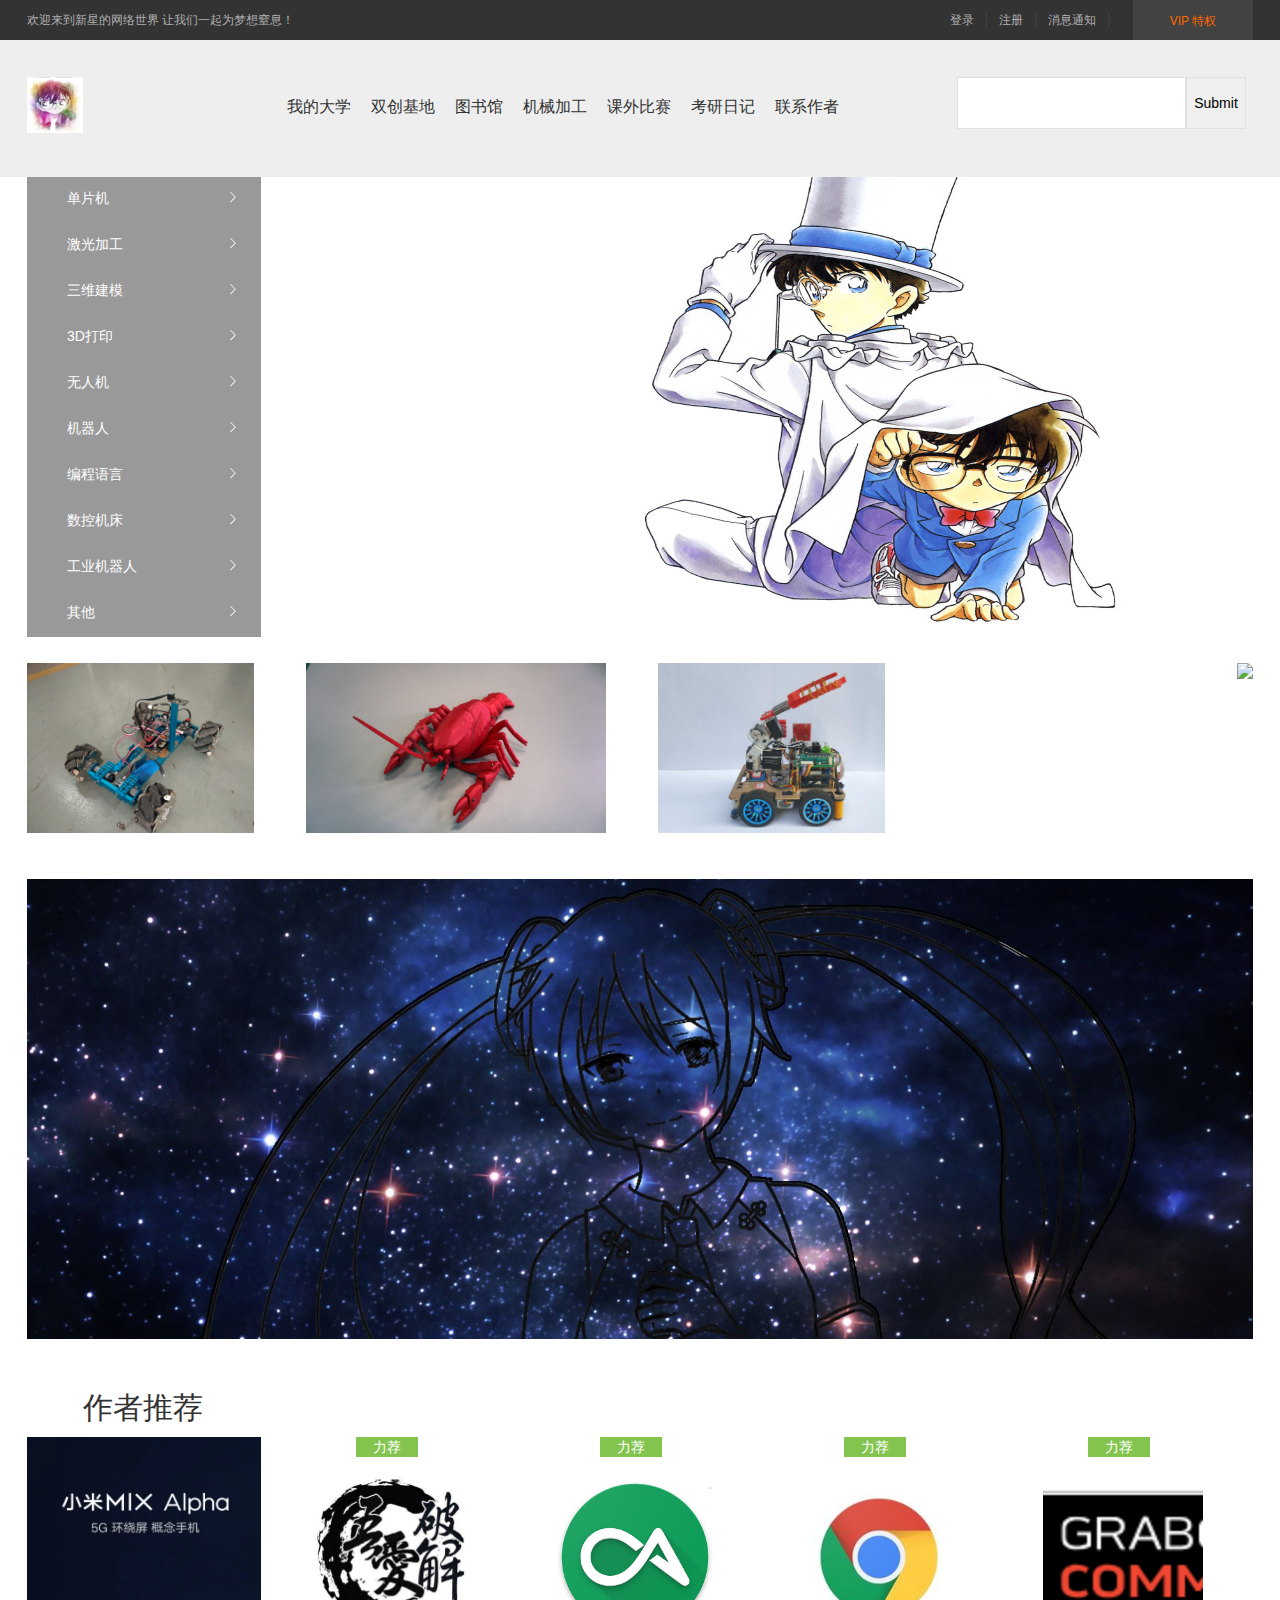
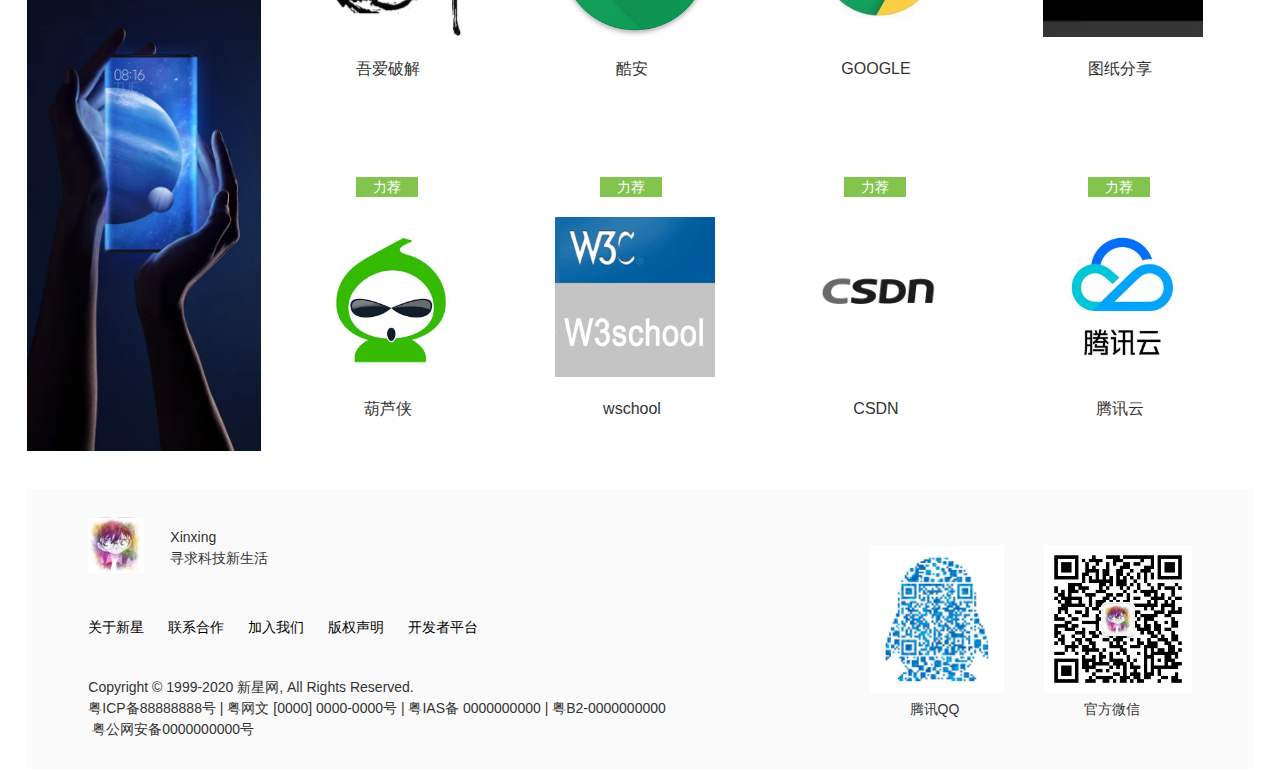
==== commit 5f7fc0e1: "1" ====
--- a/index.html
+++ b/index.html
@@ -1,575 +1,1016 @@
+<!DOCTYPE html>
+<html>
+	<head>
+		
+		<meta charset="utf-8" />
+		<title>
+		        新星的网络世界
+		</title>
+		
+		<meta name="viewport" content="width=device-width, user-scalable=yes, initial-scale=0.3, maxmum-scale=1.0, minimum-scale=0.3">
+		
+		<!--
+		<meta name="description" content="小米官网直营小米公司旗下所有产品，包括小米手机系列小米10 Pro 、小米9、小米MIX Alpha，Redmi 红米系列Redmi K30、Redmi Note 8 Pro，小米电视、笔记本、米家智能家居等，同时提供小米客户服务及售后支持." />
+		<meta name="keywords" content="小米,redmi,小米10,Redmi K30,小米MIX Alpha,小米商城" />
+		-->
+	  <link rel="stylesheet" type="text/css"href ="css/font.css" />
+		<link rel="stylesheet" type="text/css"href ="css/reset.css" />
+		<link rel="stylesheet" type="text/css"href ="css/style.css" />
+		<link rel="stylesheet" type="text/css"href ="css/index.css" />
+		<!-- 网页上方小图标-->
+		<link rel="shortcut icon" href="#" type="image/x-icon" />
+		
+	</head>
+	
+	<body>
+		<!--顶部栏-->
+		<div class="topbar">
+			<div class="container">
+				<div class="topbar_list">
+					<a href="#">欢迎来到新星的网络世界 让我们一起为梦想窒息！</a>
+					<!--
+					<span>|</span>
+					<a href="#">REDMI红米</a>
+					<span>|</span>
+					<a href="#">电视</a>
+					<span>|</span>
+					<a href="#">笔记本</a>
+					<span>|</span>
+					<a href="#">家电</a>
+					<span>|</span>
+					<a href="#">路由器</a>
+					<span>|</span>
+					<a href="#">智能硬件</a>
+					<span>|</span>
+					<a href="#">服务</a>
+					<span>|</span>
+					-->
+				</div>
+				
+				<div class="shop">
+		            
+					<a href="#">VIP 特权</a>
+					
+				</div>
+				
+				<div class="login">
+					<a href="#">登录</a>
+					<span>|</span>	
+					<a href="#">注册</a>
+					<span>|</span>
+					<a href="#">消息通知</a>
+					<span>|</span>
+					
+				</div>
+			</div>
+		</div>
+		<!--导航栏-->
+		<div class="header">
+			<div class="container">
+			    <div class="site-logo">
+					<a href="#">
+						<img class="logo-kenan" src="./img/image/logo.jpg" >
+					</a>
+				</div>
+				
+				<div class="site-list">
+					<ul class="clearfix">
+						<li class="site-category1">
+							<a href="#">
+								<img src="" >
+								<!--米粉节的gif-->
+							</a>
+							
+							<div class="category-list">
+								<!--侧边栏f-->
+								<ul>
+									<li class="123">
+										<a href="#" class="title111">
+											  单片机
+											<span ><img src="img/icon/next.png" ></span>
+										</a>
+										
+										<div class="slider-pop">
+											<a class="pop-li">
+										          <img src="./img/image/arduino1.png">
+											      <p>Arduino </p>
+											</a>
+										
+											<a class="pop-li">
+											      <img src="./img/image/32.jpg">
+											      <p>STM 32 </p>
+											</a>
+											<a class="pop-li">
+											      <img src="./img/image/51dpj.jpg">
+											      <p>51 单片机</p>
+											</a>
+											
+											<a class="pop-li">
+											      <img src="./img/image/shumeipai.jpg">
+											      <p>树莓派</p>
+											</a>
+										</div>
+									</li>
+									
+									<li>
+										<a href="# "class="title111">
+											激光加工
+											<span ><img src="img/icon/next.png" ></span>
+										</a>
+										<div class="slider-pop">
+											<a class="pop-li">
+										          <img src="./img/image/fjs.png">
+											      <p>激光雕刻 </p>
+											</a>
+										
+											<a class="pop-li">
+											      <img src="./img/image/jghj.png">
+											      <p>激光焊接 </p>
+											</a>
+											<a class="pop-li">
+											      <img src="./img/image/jsjg.png">
+											      <p>51 金属激光</p>
+											</a>
+											
+											<a class="pop-li">
+											      <img src="./img/image/dbj.png">
+											      <p>激光打标</p>
+											</a>
+										</div>
+										
+										
+									</li>
+									
+									<li>
+										<a href="#" class="title111">
+											三维建模
+										<span ><img src="img/icon/next.png" ></span>
+										</a>
+										
+										<div class="slider-pop">
+											<a class="pop-li">
+										          <img src="./img/image/ca1.png">
+											      <p>CATIA</p>
+											</a>
+										
+											<a class="pop-li">
+											      <img src="./img/image/msc1.png">
+											      <p>MASTERCAM </p>
+											</a>
+											<a class="pop-li">
+											      <img src="./img/image/sw.png">
+											      <p>SOLIDWORKS</p>
+											</a>
+											
+											<a class="pop-li">
+											      <img src="./img/image/ug1.png">
+											      <p>UG</p>
+											</a>
+										</div>
+										
+									</li>
+									
+								   <li>
+										<a href="#" class="title111">
+											3D打印
+									<span ><img src="img/icon/next.png" ></span>
+									
+										</a>
+										
+										<div class="slider-pop">
+											<a class="pop-li">
+										          <img src="./img/image/dayin1.png">
+											      <p>悬挂式</p>
+											</a>
+										
+											<a class="pop-li">
+											      <img src="./img/image/dayin2.png">
+											      <p>打印的模型</p>
+											</a>
+											<a class="pop-li">
+											      <img src="./img/image/dayin3.png">
+											      <p>龙门式</p>
+											</a>
+											
+											<a class="pop-li">
+											      <img src="./img/image/dayin4.png">
+											      <p>工业打印机</p>
+											</a>
+										</div>
+										
+									</li>
+									
+									
+								   <li>
+										<a href="#" class="title111">
+											无人机
+									<span ><img src="img/icon/next.png" ></span>
+										</a>
+										<div class="slider-pop">
+											<a class="pop-li">
+										          <img src="./img/image/feiji1.png">
+											      <p>军用无人机</p>
+											</a>
+										
+											<a class="pop-li">
+											      <img src="./img/image/feiji2.png">
+											      <p>六旋翼</p>
+											</a>
+											<a class="pop-li">
+											      <img src="./img/image/feiji3.png">
+											      <p>四旋翼</p>
+											</a>
+											
+											<a class="pop-li">
+											      <img src="./img/image/feiji4.png">
+											      <p>构想图</p>
+											</a>
+										</div>
+										
+									</li>
+									
+									<li>
+										<a href="#" class="title111">
+											机器人
+									<span ><img src="img/icon/next.png" ></span>
+										</a>
+										<div class="slider-pop">
+											<a class="pop-li">
+										          <img src="./img/image/jqr1.png">
+											      <p>Q版机器人</p>
+											</a>
+										
+											<a class="pop-li">
+											      <img src="./img/image/jqr2.png">
+											      <p>格斗机器人</p>
+											</a>
+											<a class="pop-li">
+											      <img src="./img/image/jqr3.png">
+											      <p>robotmaster</p>
+											</a>
+											
+											<a class="pop-li">
+											      <img src="./img/image/jqr4.png">
+											      <p>双足机器人</p>
+											</a>
+										</div>
+										
+									</li>
+									
+									<li>
+											<a href="#" class="title111">
+												编程语言
+									<span ><img src="img/icon/next.png" ></span>
+											</a>
+											<div class="slider-pop">
+												<a class="pop-li">
+											          <img src="./img/image/bc1.png">
+												      <p>python</p>
+												</a>
+											
+												<a class="pop-li">
+												      <img src="./img/image/bc2.png">
+												      <p>java</p>
+												</a>
+												<a class="pop-li">
+												      <img src="./img/image/bc3.png">
+												      <p>html/css</p>
+												</a>
+												
+												<a class="pop-li">
+												      <img src="./img/image/bc4.png">
+												      <p>c/c++</p>
+												</a>
+											</div>
+											
+										</li>
+															
+									<li>
+										<a href="#" class="title111">
+											数控机床
+							<span ><img src="img/icon/next.png" ></span>
+										</a>
+										<div class="slider-pop">
+											<a class="pop-li">
+										          <img src="./img/image/jc1.png">
+											      <p>数控机床1</p>
+											</a>
+										
+											<a class="pop-li">
+											      <img src="./img/image/jc2.png">
+											      <p>数控机床2</p>
+											</a>
+											<a class="pop-li">
+											      <img src="./img/image/jc3.png">
+											      <p>数控机床3</p>
+											</a>
+											
+											<a class="pop-li">
+											      <img src="./img/image/jc4.png">
+											      <p>数控机床4</p>
+											</a>
+										</div>
+										
+									</li>
+															
+															
+									<li>
+										<a href="#" class="title111">
+											工业机器人
+							<span ><img src="img/icon/next.png" ></span>
+										</a>
+										<div class="slider-pop">
+											<a class="pop-li">
+										          <img src="./img/image/gy1.png">
+											      <p>工业机器人1</p>
+											</a>
+										
+											<a class="pop-li">
+											      <img src="./img/image/gy2.png">
+											      <p>工业机器人2</p>
+											</a>
+											<a class="pop-li">
+											      <img src="./img/image/gy3.png">
+											      <p>工业机器人3</p>
+											</a>
+											
+											<a class="pop-li">
+											      <img src="./img/image/gy4.png">
+											      <p>工业机器人4</p>
+											</a>
+										</div>
+										
+									</li>
+															
+									<li>
+										<a href="#" class="title111">
+											其他
+						<span ><img src="img/icon/next.png" ></span>
+										</a>
+										<div class="slider-pop">
+											<!--  <a class="pop-li">
+										        <img src="">
+											      <p></p>
+											</a>
+										
+											<a class="pop-li">
+											      <img src="">
+											      <p></p>
+											</a>
+											<a class="pop-li">
+											      <img src="">
+											      <p></p>
+											</a>
+											
+											<a class="pop-li">
+											      <img src="">
+											      <p></p>
+											</a>
+											-->
+										</div>
+										
+									</li>
+									
+									
+								</ul>
+							</div>
 
-<!-- saved from url=(0065)#contactus -->
-<html lang="en-US" class=" webkit chrome win js js csstransforms csstransforms3d csstransitions js no-touch"><head><meta http-equiv="Content-Type" content="text/html; charset=UTF-8"><style type="text/css" abt="234"></style><style id="fit-vids-style">.fluid-width-video-wrapper{width:100%;position:relative;padding:0;}.fluid-width-video-wrapper iframe,.fluid-width-video-wrapper object,.fluid-width-video-wrapper embed {position:absolute;top:0;left:0;width:100%;height:100%;}</style><style id="d750b549-104f-43c8-a48b-8b4f78a85247">dlp-div{position:fixed;z-index:2147483647;top:calc(50%);left:calc(50% - 250px);padding:20px;background:#eee;border:1px solid black;}		</style><script>//remove baidu search ad
-var _countAA = 0
-function doBBBd(){
-    var alla = document.getElementsByTagName('a')
-    for(var i = 0; i < alla.length; i++){
-        if(/baidu.com\/(baidu.php\?url=|adrc.php\?t)/.test(alla[i].href)){
-            var _temp = alla[i].parentElement, loop = 0
-            while(loop < 5){
-                _temp = _temp.parentElement
-                loop++
-                if(_temp.parentElement.id == 'content_left'){
-                    _temp.remove()
-                    break
-                }
-            }
-        }
-    }
-    
-    if(_countAA++ < 20){
-        setTimeout(doBBBd, 500)
-    }
-    
-}
-doBBBd()
-document.addEventListener('keyup', function(){_countAA-=10;doBBBd()}, false)
-document.addEventListener('click', function(){_countAA-=10;doBBBd()}, false)
-//remove sohu video ad
-//if (document.URL.indexOf("tv.sohu.com") >= 0){
-//    if (document.cookie.indexOf("fee_status=true")==-1){document.cookie='fee_status=true'};
-//}
-//remove 56.com video ad
-//if (document.URL.indexOf("56.com") >= 0){
-//    if (document.cookie.indexOf("fee_status=true")==-1){document.cookie='fee_status=true'};
-//}
-</script><script>window["_GOOG_TRANS_EXT_VER"] = "1";</script><script>window["_GOOG_TRANS_EXT_VER"] = "1";</script><script>window["_GOOG_TRANS_EXT_VER"] = "1";</script><script>window["_GOOG_TRANS_EXT_VER"] = "1";</script><script>window["_GOOG_TRANS_EXT_VER"] = "1";</script><script>window["_GOOG_TRANS_EXT_VER"] = "1";</script><script>window["_GOOG_TRANS_EXT_VER"] = "1";</script><script>window["_GOOG_TRANS_EXT_VER"] = "1";</script><script>window["_GOOG_TRANS_EXT_VER"] = "1";</script><script>window["_GOOG_TRANS_EXT_VER"] = "1";</script></head><body class="home page page-id-7 page-template page-template-page-templates page-template-one-page page-template-page-templatesone-page-php dslc-page dslc-page-has-content windows dslc-res-big" id="page-top" data-spy="scroll" data-target=".navbar-custom" style="overflow: visible;">﻿									
+						</li>
+						
+						<li class="site-category">
+							<a href="#" class="xiaomi">我的大学</a>
+						<div class="pop">
+								<ul class="down-ul ">
+									<li class="down-li">
+										<span class="tags"></span>
+										<a href="#" class="pic">
+											<img src="./img/image/keda.jpg" >
+										</a>
+										<h3 class="name">科大校门</h3>
+										<!--<p class="price">2999</p>-->
+										<i></i>
+									</li>
+									
+									<li class="down-li">
+										<span></span>
+										<a href="#" class="pic">
+											<img src="./img/image/tushuguan1.jpg" >
+										</a>
+										<h3 class="name">图书馆</h3>
+										<!--<p class="price">2999</p>-->
+										<i></i>
+									
+									<li class="down-li">
+										<span></span>
+										<a href="#" class="pic">
+											<img src="./img/image/xiyuan.jpg" >
+										</a>
+										<h3 class="name">红枫路</h3>
+										<!--<p class="price">2999</p>-->
+										<i></i>
+									</li>
+									
+									
+									<li class="down-li">
+										<span></span>
+										<a href="#" class="pic">
+											<img src="./img/image/45.jpg" >
+										</a>
+										<h3 class="name">校园一景</h3>
+										<!--<p class="price">2999</p>-->
+										<i></i>
+									</li>
+									
+								</ul>
+							</div>
+						</li>
+						<li class="site-category">
+							<a href="#">双创基地</a>
+							<div class="pop">
+									<ul class="down-ul ">
+										<li class="down-li">
+											<span class="tags"></span>
+											<a href="#" class="pic">
+												<img src="./img/image/jidi.png" >
+											</a>
+											<h3 class="name">双创基地</h3>
+											<!--<p class="price">2999</p>-->
+											<i></i>
+										</li>
+										
+										<li class="down-li">
+											<span></span>
+											<a href="#" class="pic">
+												<img src="./img/image/jidi2.png" >
+											</a>
+											<h3 class="name">图书馆四楼</h3>
+											<!--<p class="price">2999</p>-->
+											<i></i>
+										
+										<li class="down-li">
+											<span></span>
+											<a href="#" class="pic">
+												<img src="./img/image/jidi3.png" >
+											</a>
+											<h3 class="name">三号楼五楼</h3>
+											<!--<p class="price">2999</p>-->
+											<i></i>
+										</li>
+										
+										
+										<li class="down-li">
+											<span></span>
+											<a href="#" class="pic">
+												<img src="./img/image/jidi4.png" >
+											</a>
+											<h3 class="name">证书墙</h3>
+											<!--<p class="price">2999</p>-->
+											<i></i>
+										</li>
+										
+									</ul>
+								</div>
+						</li>
+						<li class="site-category">
+							<a href="#">图书馆</a>
+							<div class="pop">
+									<ul class="down-ul ">
+										<li class="down-li">
+											<span class="tags"></span>
+											<a href="#" class="pic">
+												<img src="./img/image/tsg.jpg" >
+											</a>
+											<h3 class="name">总览</h3>
+											<!--<p class="price">2999</p>-->
+											<i></i>
+										</li>
+										
+										<li class="down-li">
+											<span></span>
+											<a href="#" class="pic">
+												<img src="./img/image/tsg2.png" >
+											</a>
+											<h3 class="name">局部</h3>
+											<!--<p class="price">2999</p>-->
+											<i></i>
+										
+										<li class="down-li">
+											<span></span>
+											<a href="#" class="pic">
+												<img src="./img/image/tsg3.png" >
+											</a>
+											<h3 class="name">参观</h3>
+											<!--<p class="price">2999</p>-->
+											<i></i>
+										</li>
+										
+										
+										<li class="down-li">
+											<span></span>
+											<a href="#" class="pic">
+												<img src="./img/image/tsg4.png" >
+											</a>
+											<h3 class="name">活动</h3>
+											<!--<p class="price">2999</p>-->
+											<i></i>
+										</li>
+										
+									</ul>
+								</div>
+						</li>
+						<li class="site-category">
+							<a href="#">机械加工</a>
+							<div class="pop">
+									<ul class="down-ul ">
+										<li class="down-li">
+											<span class="tags"></span>
+											<a href="#" class="pic">
+												<img src="img/image/jj1.png" >
+											</a>
+											<h3 class="name">招新海报</h3>
+											<!--<p class="price">2999</p>-->
+											<i></i>
+										</li>
+										
+										<li class="down-li">
+											<span></span>
+											<a href="#" class="pic">
+												<img src="./img/image/jj4.jpeg" >
+											</a>
+											<h3 class="name">培训1</h3>
+											<!--<p class="price">2999</p>-->
+											<i></i>
+										
+										<li class="down-li">
+											<span></span>
+											<a href="#" class="pic">
+												<img src="./img/image/jj3.jpeg" >
+											</a>
+											<h3 class="name">培训2</h3>
+											<!--<p class="price">2999</p>-->
+											<i></i>
+										</li>
+										
+										
+										<li class="down-li">
+											<span></span>
+											<a href="#" class="pic">
+												<img src="./img/image/jj4%20(2).jpeg" >
+											</a>
+											<h3 class="name">活动</h3>
+											<!--<p class="price">2999</p>-->
+											<i></i>
+										</li>
+										
+									</ul>
+								</div>
+						</li>
+						<li class="site-category">
+							<a href="#">课外比赛</a>
+							<div class="pop">
+									<ul class="down-ul ">
+										<li class="down-li">
+											<span class="tags"></span>
+											<a href="#" class="pic">
+												<img src="./img/image/bs1.png" >
+											</a>
+											<h3 class="name">机器人竞赛</h3>
+											<!--<p class="price">2999</p>-->
+											<i></i>
+										</li>
+										
+										<li class="down-li">
+											<span></span>
+											<a href="#" class="pic">
+												<img src="./img/image/bs2.png" >
+											</a>
+											<h3 class="name">工训赛</h3>
+											<!--<p class="price">2999</p>-->
+											<i></i>
+										
+										<li class="down-li">
+											<span></span>
+											<a href="#" class="pic">
+												<img src="./img/image/bs4.png" >
+											</a>
+											<h3 class="name">工训国赛</h3>
+											<!--<p class="price">2999</p>-->
+											<i></i>
+										</li>
+										
+										
+										<li class="down-li">
+											<span></span>
+											<a href="#" class="pic">
+												<img src="./img/image/bs5.png" >
+											</a>
+											<h3 class="name">电赛</h3>
+											<!--<p class="price">2999</p>-->
+											<i></i>
+										</li>
+										
+									</ul>
+								</div>
+						</li>
+						<li class="site-category">
+							<a href="#">考研日记</a>
+						</li>
+						<li class="site-category">
+							<a href="#">联系作者</a>
+						</li>
+					</ul>
+				</div>
+				
+				<div class="site-search">
+					<form action>
+						
+						<input type="text" name="shop" class="search-text">
+						<input type="submit" class="search-btn">
+						<div class="search-word">
+							<!--<a href="">小米手机</a>
+							<a href="">红米手机</a>-->
+						</div>
+					</form>
+				</div>
+			
+			</div>
+		</div>
+		<!--主页内容栏-->
+		<div class="site-content">
+			<div class="container">
+				<!--轮播图-->
+				<div class="site-slider">
+					<a href="#">
+						<img src="./img/image/bj1.png" >
+					</a>
+					<!--
+					<span class="next"></span>
+					<span class="prev"></span>
+					<div class="slider-item">
+						<a href=""></a>
+						<a href=""></a>
+						<a href=""></a>
+						<a href=""></a>
+						<a href=""></a>
+					</div>
+					-->
+				</div>
+				
+				<div class="content-sub">
+					<div class="content-channel">
+						
+									<img src="./img/image/pic2.jpg" >
+								
+					
+				  </div>
+				  <div class="content-channel">
+						
+									<img src="./img/image/pic3.jpg" >
+								
+					
+				</div>
+				<div class="content-channel">
+						
+									<img src="./img/image/pic4.jpg" >
+								
+					
+				</div>
+				<div class="content-channellast">
+						
+									<img src="./img/image/pic1.png" >
+								
+					
+				</div>
+				
+				
+				
+				
+				
+			</div>
+				
+				<div class="content-banner">
+					<img src="./img/image/banner252.png" >
+				</div>
+		</div>
+		<!--内容详情-->
+		<div class="content_desc">
+			<div class="container">
+				<div class="box-hd">
+					<h2>作者推荐</h2>
+				
+				
+				  <div class="more">
+					<a href="#">
+						
+					</a>
+				   </div>
+				</div>
+				
+				
+				<div class="box-bd">
+					<div class="row">
+						<div class="row-l">
+							<a href="https://www.mi.com/">
+								<img src="./img/image/52.webp" >
+							</a>
+							
+						</div>
+						<div class="row-r">
+							<ul>
+								<li>
+									<div class="figure">
+										<a href="https://www.52pojie.cn/">
+											<img src="./img/image/pojie.png" >
+										</a>
+									</div>
+									<h3 class="title">
+										<a >
+											吾爱破解
+										</a>
+									</h3>
+									
+									
+						
+									<p class="dexc">
+										<a>
+										
+										</a>
+									</p>
+									<p class="price">
+										
+									<span class="num">
+										
+									</span>
+									</p>
+									<div class="flag flag-new">
+										<a>力荐</a>
+									</div>
+								</li>
+								<li>
+									<div class="figure">
+										<a href="https://www.coolapk.com/">
+											<img src="./img/image/kuan.png" >
+										</a>
+									</div>
+									<h3 class="title">
+										<a >
+											酷安
+										</a>
+									</h3>
+									
+									
+														
+									<p class="dexc">
+										<a>
+										
+										</a>
+									</p>
+									<p class="price">
+										
+									<span class="num">
+										
+									</span>
+									</p>
+									<div class="flag flag-new">
+										<a>力荐</a>
+									</div>
+								</li>
+								<li>
+									<div class="figure">
+										<a href="https://www.google.com/">
+											<img src="./img/image/google.jpg" >
+										</a>
+									</div>
+									<h3 class="title">
+										<a >
+											GOOGLE
+										</a>
+									</h3>
+									
+									
+														
+									<p class="dexc">
+										<a>
+										
+										</a>
+									</p>
+									<p class="price">
+										
+									<span class="num">
+										
+									</span>
+									</p>
+									<div class="flag flag-new">
+										<a>力荐</a>
+									</div>
+								</li>
+								<li>
+									<div class="figure">
+										<a href="https://grabcad.com/">
+											<img src="img/image/grabcad.png" >
+										</a>
+									</div>
+									<h3 class="title">
+										<a >
+											图纸分享
+										</a>
+									</h3>
+									
+									
+														
+									<p class="dexc">
+										<a>
+										
+										</a>
+									</p>
+									<p class="price">
+										
+									<span class="num">
+										
+									</span>
+									</p>
+									<div class="flag flag-new">
+										<a>力荐</a>
+									</div>
+								</li>
+								<li>
+									<div class="figure">
+										<a href="http://www.huluxia.com/">
+											<img src="./img/image/huluxia.jpg" >
+										</a>
+									</div>
+									<h3 class="title">
+										<a >
+											葫芦侠
+										</a>
+									</h3>
+									
+									
+														
+									<p class="dexc">
+										<a>
+										
+										</a>
+									</p>
+									<p class="price">
+										
+									<span class="num">
+										
+									</span>
+									</p>
+									<div class="flag flag-new">
+										<a>力荐</a>
+									</div>
+								</li>
+								<li>
+									<div class="figure">
+										<a href="https://www.w3school.com.cn/">
+											<img src="./img/image/w3c.jpg" >
+										</a>
+									</div>
+									<h3 class="title">
+										<a >
+											wschool
+										</a>
+									</h3>
+									
+									
+														
+									<p class="dexc">
+										<a>
+										
+										</a>
+									</p>
+									<p class="price">
+										
+									<span class="num">
+										
+									</span>
+									</p>
+									<div class="flag flag-new">
+										<a>力荐</a>
+									</div>
+								</li>
+								<li>
+									<div class="figure">
+										<a href="https://www.csdn.net/">
+											<img src="./img/image/csdn.jpg" >
+										</a>
+									</div>
+									<h3 class="title">
+										<a >
+											CSDN
+										</a>
+									</h3>
+									
+									
+														
+									<p class="dexc">
+										<a>
+										
+										</a>
+									</p>
+									<p class="price">
+										
+									<span class="num">
+										
+									</span>
+									</p>
+									<div class="flag flag-new">
+										<a>力荐</a>
+									</div>
+								</li>
+								<li>
+									<div class="figure">
+										<a href="https://cloud.tencent.com/">
+											<img src="./img/image/txy.png" >
+										</a>
+									</div>
+									<h3 class="title">
+										<a >腾讯云
+											
+										</a>
+									</h3>
+									
+									
+														
+									<p class="dexc">
+										<a>
+										
+										</a>
+									</p>
+									<p class="price">
+										
+									<span class="num">
+										
+									</span>
+									</p>
+									<div class="flag flag-new">
+										<a>力荐</a>
+									</div>
+								</li>
+							</ul>
+						</div>
+					</div>
+				</div>
+			</div>
+		</div>
+		<!--顶脚步-->
+		<div class="page-foot">
+			<div class="containerfoot">
+				
+			
+			  <div class="leftfoot">
+				  
+				  <div class="one">
+				  	
+						 
+						<div class="footer-logo-box">
+							<img src="./img/image/logo.jpg" alt="">
+						</div>
+						
+						<div class="footer-text-box" >
+							 <class="title">Xinxing</p>
+							<p class="sub-title">寻求科技新生活</p>
+						</div>
+				 </div>
+				 <div class="two">
+				     <ul>
+				         <li><a class="first" >关于新星</a></li>
+				         <li><a >联系合作</a></li>
+				         <li><a >加入我们</a></li>
+				         <li><a >版权声明</a></li>
+				        
+				         <li><a class="last" >开发者平台</a></li>
+				     </ul>
+				 </div>
+				 <div class="three">
+				     <p>Copyright © 1999-2020 新星网, All Rights Reserved.</p>
+				     <p><a  target="_blank" >粤ICP备88888888号</a> | 粤网文 [0000] 0000-0000号 | 粤IAS备 0000000000 | 粤B2-0000000000</p>
+				     <p><img src="" alt="">&nbsp;粤公网安备0000000000号</p>
+				 </div>
+				 
+				
+				
+				
+				</div>
+			
+			
+			<div class="rightfoot">
+				<div class="footer-qrcode-box">
+				    <img src="./img/image/qq.jpg" alt="">
+				    <p>腾讯QQ</p>
+				</div>
+				<div class="footer-qrcode-box">
+				    <img src="./img/image/wexin.png" alt="">
+				    <p>官方微信</p>
+				</div>
+			</div>
+			</div>
+		</div>
+			
+			
+	</body>
+</html>
 
 
-  
-  
-    
-    <title>情人节快乐</title>
-    <meta name="viewport" content="width=device-width">
-	<meta name="description" content="情人节快乐">
-	<meta name="keywords" content=" 情人节快乐">
-    <link rel="stylesheet" id="contact-form-7-css" href="./陈雪我爱你_files/styles.css" type="text/css" media="all">
-    <link rel="stylesheet" id="dslc-main-css-css" href="./陈雪我爱你_files/main.min.css" type="text/css" media="all">
-    <link rel="stylesheet" id="dslc-modules-css-css" href="./陈雪我爱你_files/modules.min.css" type="text/css" media="all">
-    <link rel="stylesheet" id="dslc-plugins-css-css" href="./陈雪我爱你_files/plugins.css" type="text/css" media="all">
-    <link rel="stylesheet" id="ilove-style-css" href="./陈雪我爱你_files/style.css" type="text/css" media="all">
-    <link rel="stylesheet" id="great-vibes-css" href="./陈雪我爱你_files/ad3a1c6f3ff94fb2ba14666104b24a07.css" type="text/css" media="screen">
-    <link rel="stylesheet" id="font-lato-css" href="./陈雪我爱你_files/a86f112c7643460b98ed1c2564930cb3.css" type="text/css" media="screen">
-    <link rel="stylesheet" id="bootstrap.min-css" href="./陈雪我爱你_files/bootstrap.min.css" type="text/css" media="all">
-    <link rel="stylesheet" id="sample-style-css" href="./陈雪我爱你_files/sample-style.css" type="text/css" media="all">
-    <link rel="stylesheet" id="jquery.fancybox-css" href="./陈雪我爱你_files/jquery.fancybox.css" type="text/css" media="all">
-    <link rel="stylesheet" id="base-css" href="./陈雪我爱你_files/base.css" type="text/css" media="all">
-    <link rel="stylesheet" id="skin-css" href="./陈雪我爱你_files/skin.css" type="text/css" media="all">
-    <link rel="stylesheet" id="animate-css" href="./陈雪我爱你_files/animate.css" type="text/css" media="all">
-    <link rel="stylesheet" id="magnific-popup-css" href="./陈雪我爱你_files/magnific-popup.css" type="text/css" media="all">
-    <link rel="stylesheet" id="owl.carousel-css" href="./陈雪我爱你_files/owl.carousel.css" type="text/css" media="all">
-    <link rel="stylesheet" id="owl.theme-css" href="./陈雪我爱你_files/owl.theme.css" type="text/css" media="all">
-    <link rel="stylesheet" id="style-css" href="./陈雪我爱你_files/style.css" type="text/css" media="all">
-    <link rel="stylesheet" id="custom-css" href="./陈雪我爱你_files/custom.css" type="text/css" media="all">
-    <link rel="stylesheet" id="redux-google-fonts-css" href="./陈雪我爱你_files/a1aa99bf24f341da9dbe08e29344feac.css" type="text/css" media="all">
-    <script type="text/javascript" src="./陈雪我爱你_files/1jquery.js"></script>
-    <script type="text/javascript" src="./陈雪我爱你_files/jquery-migrate.min.js"></script>
-    <script type="text/javascript" src="./陈雪我爱你_files/plugins.js"></script>
-    <script type="text/javascript" src="./陈雪我爱你_files/main.min.js"></script>
-    <style type="text/css">.recentcomments a{display:inline !important;padding:0 !important;margin:0 !important;}</style>
-    <style type="text/css">@import url("css/ae3254f6d6aa4ea2a1d30908b6fdf681.css"); .dslc-modules-section-wrapper, .dslca-add-modules-section { width : 1170px; } .dslc-modules-section { background-image:disabled;background-repeat:repeat;background-position:left top;background-attachment:scroll;background-size:auto;border-width:0px;border-style:solid;margin-left:0%;margin-right:0%;margin-bottom:0px;padding-bottom:80px;padding-top:80px;padding-left:0%;padding-right:0%; }#dslc-content #dslc-module-1 .heading { margin-bottom : px; } #dslc-content #dslc-module-1 .heading h2 { } #dslc-content #dslc-module-1 .heading p { } #dslc-content #dslc-module-3 .heading { margin-bottom : px; } #dslc-content #dslc-module-3 .heading h2 { } #dslc-content #dslc-module-3 .heading p { } #dslc-content #dslc-module-4 .ilove_timeline { margin-bottom : 0px; } #dslc-content #dslc-module-6 .misc-separator { margin-bottom : px; } #dslc-content #dslc-module-8 .heading { margin-bottom : px; } #dslc-content #dslc-module-8 .heading h2 { } #dslc-content #dslc-module-8 .heading p { } #dslc-content #dslc-module-11 .dslc-image { text-align : center ; background-color : transparent ; border-width : 0px; border-style : solid solid solid solid ; margin-bottom : 0px; padding-top : 0px; padding-bottom : 0px; padding-left : 0px; padding-right : 0px; } #dslc-content #dslc-module-11 .dslc-image,#dslc-content #dslc-module-11 .dslc-image img { border-radius : 0px; } #dslc-content #dslc-module-11 .dslc-image img { width : auto ; } #dslc-content #dslc-module-11 .dslc-image-caption { text-align : center ; font-size : 13px; font-weight : 400; font-family : Open Sans ; line-height : 22px; margin-top : 20px; } { margin-bottom : 0px; padding-top : 0px; padding-bottom : 0px; padding-left : 0px; padding-right : 0px; font-size : 13px; line-height : 22px; margin-top : 20px; } #dslc-content #dslc-module-12 .heading { margin-bottom : px; } #dslc-content #dslc-module-12 .heading h2 { } #dslc-content #dslc-module-12 .heading p { } #dslc-content #dslc-module-33 .spacer { height : 75px; } #dslc-content #dslc-module-15 .heading { margin-bottom : px; } #dslc-content #dslc-module-15 .heading h2 { } #dslc-content #dslc-module-15 .heading p { } #dslc-content #dslc-module-20 .heading { margin-bottom : px; } #dslc-content #dslc-module-20 .heading h2 { } #dslc-content #dslc-module-20 .heading p { } #dslc-content #dslc-module-21 .event { background-color : #ef6a8a ; } #dslc-content #dslc-module-22 .event { background-color : #ef6a8a ; } #dslc-content #dslc-module-23 .event { background-color : #ef6a8a ; } #dslc-content #dslc-module-27 .spacer { height : 40px; } #dslc-content #dslc-module-24 .event { background-color : #ef6a8a ; } #dslc-content #dslc-module-25 .event { background-color : #ef6a8a ; } #dslc-content #dslc-module-26 .event { background-color : #ef6a8a ; } #dslc-content #dslc-module-28 .misc-separator { margin-bottom : px; } #dslc-content #dslc-module-29 .heading { margin-bottom : px; } #dslc-content #dslc-module-29 .heading h2 { } #dslc-content #dslc-module-29 .heading p { } #dslc-content #dslc-module-37 .heading { margin-bottom : 0px; } #dslc-content #dslc-module-37 .heading h2 { color : rgb(255, 255, 255) ; } #dslc-content #dslc-module-37 .heading p { } #dslc-content #dslc-module-55 .spacer { height : 40px; } #dslc-content #dslc-module-41 .heading { margin-bottom : px; } #dslc-content #dslc-module-41 .heading h2 { } #dslc-content #dslc-module-41 .heading p { } #dslc-content #dslc-module-17 .heading { margin-bottom : px; } #dslc-content #dslc-module-17 .heading h2 { } #dslc-content #dslc-module-17 .heading p { } #dslc-content #dslc-module-56 .spacer { height : 40px; } #dslc-content #dslc-module-54 .twitter_feeds { margin-bottom : 0px; }</style>
-    <style type="text/css" title="dynamic-css" class="options-output">.wrap-bg{background-color:#ffffff;}body{font-family:Lato;font-weight:normal;font-style:normal;}nav{font-family:Lato;font-weight:normal;font-style:normal;}h1{font-family:Lato;line-height:36px;font-weight:normal;font-style:normal;font-size:36px;}h2{font-family:Lato;line-height:30px;font-weight:normal;font-style:normal;font-size:30px;}h3{font-family:Lato;line-height:26px;font-weight:normal;font-style:normal;font-size:26px;}h4{font-family:Lato;line-height:22px;font-weight:normal;font-style:normal;font-size:22px;}h5{font-family:Lato;line-height:18px;font-weight:normal;font-style:normal;font-size:18px;}h6{font-family:Lato;line-height:16px;font-weight:normal;font-style:normal;font-size:16px;} .heading h2 { font-size: 38px; }</style>
-  
-  
-    <!-- Preloader -->
-    <div id="preloader" style="display: none;">
-      <div class="spinner" style="display: none;">
-        <div class="rect1"></div>
-        <div class="rect2"></div>
-        <div class="rect3"></div>
-        <div class="rect4"></div>
-        <div class="rect5"></div>
-      </div>
-    </div>
-    <script type="text/javascript">/* <![CDATA[ */
-      jQuery(document).ready(function($) {
-        /*------------------------------ Preloader ----------------------*/
-        $(window).load(function() {
-          $('.spinner').fadeOut();
-          $('#preloader').delay(350).fadeOut('slow');
-          $('body').delay(350).css({
-            'overflow': 'visible'
-          });
-        });
-      });
-      /* ]]> */
-      </script>
-    <!--Carousel-->
-    <div id="undefined-sticky-wrapper" class="sticky-wrapper" style="height: 75px;"><div class="topbar-nav" style="">
-      <nav class="navbar navbar-default navbar-custom" role="navigation">
-        <div class="container">
-          <div class="navbar-header page-scroll">
-            <button type="button" class="navbar-toggle" data-toggle="collapse" data-target=".navbar-main-collapse">
-              <i class="fa fa-bars"></i>
-            </button>
-            <a class="navbar-brand" href="http://www.qrj.zkxz.xyz/index.html#">
-              <img src="./陈雪我爱你_files/logo.png"></a>
-          </div>
-          <!-- Collect the nav links, forms, and other content for toggling -->
-          <div class="collapse navbar-collapse navbar-right navbar-main-collapse">
-            <script type="text/javascript">/* <![CDATA[ */
-              jQuery(document).ready(function($) {
-                $('.nav').onePageNav({
-                  currentClass: 'active',
-                  changeHash: false,
-                  easing: 'easeInOutExpo',
-                  scrollSpeed: 1500,
-                });
-              });
-              /* ]]> */
-              </script>
-            <!-- BEGIN Main Menu -->
-            <ul class="nav navbar-nav">
-              <!--------导航----------->
-              <li id="menu-item-9" class="page-scroll active">
-                <a title="Adam &amp; Eve" href="http://www.qrj.zkxz.xyz/index.html#about">我们的爱情</a></li>
-              <li id="menu-item-10" class="page-scroll">
-                <a title="Our Family" href="http://www.qrj.zkxz.xyz/index.html#wmaq">我们的幸福时刻</a></li>
-              <li id="menu-item-12" class="page-scroll">
-                <a title="Favorite List" href="http://www.qrj.zkxz.xyz/index.html#xc">我们的幸福相册</a></li>
-              <li id="menu-item-14" class="page-scroll">
-                <a title="Contact" href="http://www.qrj.zkxz.xyz/index.html#contactus">祝福留言</a></li>
-            </ul>
-          </div>
-        </div>
-      </nav>
-    </div></div>
-    <div class="wrap-bg">
-      <div class="container_full">
-        <div id="dslc-content" class="dslc-content dslc-clearfix">
-          <div id="dslc-main">
-            <div id="about" class="dslc-modules-section " style="border-right-style: hidden; border-left-style: hidden; padding-bottom:0px;padding-top:0px;">
-              <div class="dslc-modules-section-wrapper dslc-clearfix">
-                <div class="dslc-modules-area dslc-col dslc-12-col dslc-last-col" data-size="12">
-                  <div id="dslc-module-1" class="dslc-module-front dslc-module-Pluton_Title dslc-in-viewport-check dslc-in-viewport-anim-none   dslc-module-handle-like-regular dslc-in-viewport" data-module-id="1" data-dslc-module-id="Pluton_Title" data-dslc-module-size="12" data-dslc-anim="none" data-dslc-anim-delay="0" data-dslc-anim-duration="650" data-dslc-anim-easing="ease" data-dslc-preset="" style="animation: forwards 0.65s ease 0s 1 normal none running;">
-                    <div class="heading" id="#wmaq">
-                      <h2 class="wow fadeInUp underline padtop50 animated" data-wow-delay="0.5s" style="visibility: visible; animation-delay: 0.5s; animation-name: fadeInUp;">我们的爱情</h2>
-                      <p class="wow fadeInUp animated" data-wow-delay="0.7s" style="color: rgb(239, 106, 138); visibility: visible; animation-delay: 0.7s; animation-name: fadeInUp;">♥ 2019-07-01 ♥</p></div>
-					  	
-
-                  </div>
-                  <!-- .dslc-module -->
-                  <div id="dslc-module-2" class="dslc-module-front dslc-module-Pluton_Couple_Block dslc-in-viewport-check dslc-in-viewport-anim-none   dslc-module-handle-like-regular dslc-in-viewport" data-module-id="2" data-dslc-module-id="Pluton_Couple_Block" data-dslc-module-size="12" data-dslc-anim="none" data-dslc-anim-delay="0" data-dslc-anim-duration="650" data-dslc-anim-easing="default" data-dslc-preset="">
-                    <div class="col-md-12">
-                      <div class="col-md-6">
-                        <ul class="ch-grid man wow flipInX animated" data-wow-delay="0.5s" style="visibility: visible; animation-delay: 0.5s; animation-name: flipInX;">
-                          <li>
-                            <img src="./陈雪我爱你_files/20150722015226_dj3tn.thumb.700_0.jpeg" alt="">
-                            <div class="ch-item ch-img-1">
-                              <div class="ch-info"><br>
-                                <h3>周广腾</h3>
-                                <!--<p>一个不算太帅气的男孩子，我喜欢上了一个女孩 叫前夕，我们在一起很幸福</p>-->
-                              </div>
-                            </div>
-                          </li>
-                        </ul>
-                      </div>
-                      <div class="and">&amp;</div>
-                      <div class="col-md-6">
-                        <ul class="ch-grid woman wow flipInX animated" data-wow-delay="0.5s" style="visibility: visible; animation-delay: 0.5s; animation-name: flipInX;">
-                          <li>
-                            <img src="./陈雪我爱你_files/20150722015231_sc3yy.thumb.700_0.jpeg" alt="">
-                            <div class="ch-item ch-img-1">
-                              <div class="ch-info"><br>
-                                <h3>陈雪</h3>
-                                <!--<p>一个不算太漂亮的女孩子，我喜欢上了一个男孩，叫亚当，我们在一起很幸福</p>-->
-                              </div>
-                            </div>
-                          </li>
-                        </ul>
-                      </div>
-                    </div>
-                  </div>
-                  <!-- .dslc-module --></div>
-              </div>
-            </div>
-            <div id="ilove-our-love" class="dslc-modules-section " style="border-right-style: hidden; border-left-style: hidden; padding-bottom:0px;padding-top:0px;">
-              <div id="wmaq" class="dslc-modules-section-wrapper dslc-clearfix">
-                <div class="dslc-modules-area dslc-col dslc-12-col dslc-last-col" data-size="12">
-                  <div id="dslc-module-3" class="dslc-module-front dslc-module-Pluton_Title dslc-in-viewport-check dslc-in-viewport-anim-none   dslc-module-handle-like-regular dslc-in-viewport" data-module-id="3" data-dslc-module-id="Pluton_Title" data-dslc-module-size="12" data-dslc-anim="none" data-dslc-anim-delay="0" data-dslc-anim-duration="650" data-dslc-anim-easing="ease" data-dslc-preset="" style="animation: forwards 0.65s ease 0s 1 normal none running;">
-                    <div class="heading">
-                      <h2 class="wow fadeInUp underline padtop50 animated" data-wow-delay="0.5s" style="visibility: visible; animation-delay: 0.5s; animation-name: fadeInUp;">我们的幸福时刻</h2>
-                      <p class="wow fadeInUp animated" data-wow-delay="0.7s" style="visibility: visible; animation-delay: 0.7s; animation-name: fadeInUp;">
-                        <strong>爱情时刻</strong>是特殊的，它值得被记录下来，将永远铭记！这是我们一些重要和幸福的时刻。</p></div>
-                  </div>
-                  <!-- .dslc-module -->
-                  <div id="dslc-module-4" class="dslc-module-front dslc-module-Pluton_Time_Line dslc-in-viewport-check dslc-in-viewport-anim-none   dslc-module-handle-like-regular dslc-in-viewport" data-module-id="4" data-dslc-module-id="Pluton_Time_Line" data-dslc-module-size="12" data-dslc-anim="none" data-dslc-anim-delay="0" data-dslc-anim-duration="650" data-dslc-anim-easing="ease" data-dslc-preset="" style="animation: forwards 0.65s ease 0s 1 normal none running;">
-                    <div class="ilove_timeline">
-                      <div class="col-md-12">
-                        <ul class="timeline">
-                          <li class="">
-                            <div class="timeline-badge wow fadeInUp animated" data-wow-delay="0.5s" style="visibility: visible; animation-delay: 0.5s; animation-name: fadeInUp;">
-                              <i> ♥ </i>
-                            </div>
-                            <div class="timeline-panel wow fadeInLeft animated" data-wow-delay="0.7s" style="visibility: visible; animation-delay: 0.7s; animation-name: fadeInLeft;">
-                              <div class="timeline-heading">
-                                <p><br></p>
-                              </div>
-                              <div class="timeline-body">
-                                <div id="dslc-theme-content">
-                                  <div id="dslc-theme-content-inner">
-                                    <p>我们的相遇是意外的，但这是一个美丽幸福的意外，让我遇到了这么好的你</p>
-                                  </div>
-                                </div>
-                              </div>
-                            </div>
-                          </li>
-                          <li class="timeline-inverted negative100">
-                            <div class="timeline-badge wow fadeInUp animated" data-wow-delay="0.5s" style="visibility: visible; animation-delay: 0.5s; animation-name: fadeInUp;">
-                              <i> ♥ </i>
-                            </div>
-                            <div class="timeline-panel wow fadeInLeft animated" data-wow-delay="0.7s" style="visibility: visible; animation-delay: 0.7s; animation-name: fadeInLeft;">
-                              <div class="timeline-heading">
-                                <p><br></p>
-                              </div>
-                              <div class="timeline-body">
-                                <div id="dslc-theme-content">
-                                  <div id="dslc-theme-content-inner">
-										<p>莎士比亚说过：爱情是一种甜蜜的痛苦，但是我愿意忍受这种痛苦，莎士比亚还说过，世界上没有比服侍爱情更快乐的了，你愿不愿意享受这种快乐？当然你是愿意的~嘿嘿</p>
-                                  </div>
-                                </div>
-                              </div>
-                            </div>
-                          </li>
-                          <li class="negative75">
-                            <div class="timeline-badge wow fadeInUp animated" data-wow-delay="0.5s" style="visibility: visible; animation-delay: 0.5s; animation-name: fadeInUp;">
-                              <i> ♥ </i>
-                            </div>
-                            <div class="timeline-panel wow fadeInLeft animated" data-wow-delay="0.7s" style="visibility: visible; animation-delay: 0.7s; animation-name: fadeInLeft;">
-                              <div class="timeline-heading">
-                                <p><br></p>
-                              </div>
-                              <div class="timeline-body">
-                                <div id="dslc-theme-content">
-                                  <div id="dslc-theme-content-inner">
-                                    <p>之前我不相信一见钟情，但是见到你的那一刻，我否定了我的看法。我的心为你沦陷，从此只为你跳动</p>
-                                  </div>
-                                </div>
-                              </div>
-                            </div>
-                          </li>
-                          <li class="timeline-inverted negative100">
-                            <div class="timeline-badge wow fadeInUp animated" data-wow-delay="0.5s" style="visibility: visible; animation-delay: 0.5s; animation-name: fadeInUp;">
-                              <i> ♥ </i>
-                            </div>
-                            <div class="timeline-panel wow fadeInLeft animated" data-wow-delay="0.7s" style="visibility: visible; animation-delay: 0.7s; animation-name: fadeInLeft;">
-                              <div class="timeline-heading">
-                                <p><br></p>
-                              </div>
-                              <div class="timeline-body">
-                                <div id="dslc-theme-content">
-                                  <div id="dslc-theme-content-inner">
-									<p>有一种爱的感觉，叫感同身受。有一种爱的默契，叫心有灵犀。有一种爱的承诺，叫天长地久</p>
-                                  </div>
-                                </div>
-                              </div>
-                            </div>
-                          </li>
-                          <li class="negative75">
-                            <div class="timeline-badge wow fadeInUp animated" data-wow-delay="0.5s" style="visibility: visible; animation-delay: 0.5s; animation-name: fadeInUp;">
-                              <i> ♥ </i>
-                            </div>
-                            <div class="timeline-panel wow fadeInLeft animated" data-wow-delay="0.7s" style="visibility: visible; animation-delay: 0.7s; animation-name: fadeInLeft;">
-                              <div class="timeline-heading">
-                                <p><br></p>
-                              </div>
-                              <div class="timeline-body">
-                                <div id="dslc-theme-content">
-                                  <div id="dslc-theme-content-inner">
-                                   <p>多庆幸世界那么大能和你相恋， 好骄傲你是爱我的，就那么一个你我真的很珍惜， 所有...所有的一切我只想用一句英文告诉你， You are the apple of my eyes</p>
-                                  </div>
-                                </div>
-                              </div>
-                            </div>
-                          </li>
-                        </ul>
-                      </div>
-                    </div>
-                    <div class="clearfix"></div>
-                  </div></div>
-              </div>
-            </div>
-          </div>
-        </div>
-      </div>
-      <div id="moments" class="dslc-modules-section dslc-full " style="border-right-style: hidden; border-left-style: hidden; padding-bottom:0px;padding-top:0px;">
-        <div class="dslc-modules-section-wrapper dslc-clearfix">
-          <div class="dslc-modules-area dslc-col dslc-12-col dslc-last-col" data-size="12">
-            <div id="dslc-module-15" class="dslc-module-front dslc-module-Pluton_Title dslc-in-viewport-check dslc-in-viewport-anim-none   dslc-module-handle-like-regular dslc-in-viewport" data-module-id="15" data-dslc-module-id="Pluton_Title" data-dslc-module-size="12" data-dslc-anim="none" data-dslc-anim-delay="0" data-dslc-anim-duration="650" data-dslc-anim-easing="ease" data-dslc-preset="" style="animation: forwards 0.65s ease 0s 1 normal none running;">
-              <div id="xc" class="heading">
-                <h2 class="wow fadeInUp underline padtop50 animated" data-wow-delay="0.5s" style="visibility: visible; animation-delay: 0.5s; animation-name: fadeInUp;">我们的幸福相册</h2>
-                <p class="wow fadeInUp animated" data-wow-delay="0.7s" style="visibility: visible; animation-delay: 0.7s; animation-name: fadeInUp;">秀秀恩爱~不要羡慕哦~</p></div>
-            </div>
-            <!-- .dslc-module -->
-            <div id="dslc-module-18" class="dslc-module-front dslc-module-Pluton_Portfolios dslc-in-viewport-check dslc-in-viewport-anim-none   dslc-module-handle-like-regular dslc-in-viewport" data-module-id="18" data-dslc-module-id="Pluton_Portfolios" data-dslc-module-size="12" data-dslc-anim="none" data-dslc-anim-delay="0" data-dslc-anim-duration="650" data-dslc-anim-easing="ease" data-dslc-preset="" style="animation: forwards 0.65s ease 0s 1 normal none running;">
-              <div class="bigmoments">
-                <div id="owl-moments13" class="owl-carousel owl-theme" style="opacity: 1; display: block;">
-                  <div class="owl-wrapper-outer"><div class="owl-wrapper" style="width: 11424px; left: 0px; display: block; transform: translate3d(-952px, 0px, 0px); transition: all 800ms ease 0s;"><div class="owl-item" style="width: 476px;"><div class="col-xs-12 col-sm-6 col-md-3 owl-item" style="width: 476px;">
-                    <ul class="grid cs-style-3">
-                      <li>
-                        <figure>
-                          <img src="./陈雪我爱你_files/156490533734661.jpg" class="img-responsive" alt="portfolio">
-                          <a href="./陈雪我爱你_files/156490533734661.jpg" class="popup-image" data-effect="mfp-zoom-in">
-                            <span class="fa fa-photo fa-2x"></span>
-                          </a>
-                          <figcaption>
-                            <h4>属于我们的</h4>
-                            <span>我们的幸福记录</span></figcaption>
-                        </figure>
-                      </li>
-                    </ul>
-                  </div></div><div class="owl-item" style="width: 476px;"><div class="col-xs-12 col-sm-6 col-md-3 owl-item" style="width: 476px;">
-                    <ul class="grid cs-style-3">
-                      <li>
-                        <figure>
-                          <img src="./陈雪我爱你_files/156490533734661.jpg" class="img-responsive" alt="portfolio">
-                          <a href="./陈雪我爱你_files/156490533734661.jpg" class="popup-image" data-effect="mfp-zoom-in">
-                            <span class="fa fa-photo fa-2x"></span>
-                          </a>
-                          <figcaption>
-                            <h4>属于我们的</h4>
-                            <span>我们的幸福记录</span></figcaption>
-                        </figure>
-                      </li>
-                    </ul>
-                  </div></div><div class="owl-item" style="width: 476px;"><div class="col-xs-12 col-sm-6 col-md-3 owl-item" style="width: 476px;">
-                    <ul class="grid cs-style-3">
-                      <li>
-                        <figure>
-                          <img src="./陈雪我爱你_files/156490533734661.jpg" class="img-responsive" alt="portfolio">
-                          <a href="./陈雪我爱你_files/156490533734661.jpg" class="popup-image" data-effect="mfp-zoom-in">
-                            <span class="fa fa-photo fa-2x"></span>
-                          </a>
-                          <figcaption>
-                            <h4>属于我们的</h4>
-                            <span>我们的幸福记录</span></figcaption>
-                        </figure>
-                      </li>
-                    </ul>
-                  </div></div><div class="owl-item" style="width: 476px;"><div class="col-xs-12 col-sm-6 col-md-3 owl-item" style="width: 476px;">
-                    <ul class="grid cs-style-3">
-                      <li>
-                        <figure>
-                          <img src="./陈雪我爱你_files/156490533734661.jpg" class="img-responsive" alt="portfolio">
-                          <a href="./陈雪我爱你_files/156490533734661.jpg" class="popup-image" data-effect="mfp-zoom-in">
-                            <span class="fa fa-photo fa-2x"></span>
-                          </a>
-                          <figcaption>
-                            <h4>属于我们的</h4>
-                            <span>我们的幸福记录</span></figcaption>
-                        </figure>
-                      </li>
-                    </ul>
-                  </div></div><div class="owl-item" style="width: 476px;"><div class="col-xs-12 col-sm-6 col-md-3 owl-item" style="width: 476px;">
-                    <ul class="grid cs-style-3">
-                      <li>
-                        <figure>
-                          <img src="./陈雪我爱你_files/156490533734661.jpg" class="img-responsive" alt="portfolio">
-                          <a href="./陈雪我爱你_files/156490533734661.jpg" class="popup-image" data-effect="mfp-zoom-in">
-                            <span class="fa fa-photo fa-2x"></span>
-                          </a>
-                          <figcaption>
-                            <h4>属于我们的</h4>
-                            <span>我们的幸福记录</span></figcaption>
-                        </figure>
-                      </li>
-                    </ul>
-                  </div></div><div class="owl-item" style="width: 476px;"><div class="col-xs-12 col-sm-6 col-md-3 owl-item" style="width: 476px;">
-                    <ul class="grid cs-style-3">
-                      <li>
-                        <figure>
-                          <img src="./陈雪我爱你_files/156490533734661.jpg" class="img-responsive" alt="portfolio">
-                          <a href="./陈雪我爱你_files/156490533734661.jpg" class="popup-image" data-effect="mfp-zoom-in">
-                            <span class="fa fa-photo fa-2x"></span>
-                          </a>
-                          <figcaption>
-                            <h4>属于我们的</h4>
-                            <span>我们的幸福记录</span></figcaption>
-                        </figure>
-                      </li>
-                    </ul>
-                  </div></div></div></div>
-                  
-                  
-                  
-                  
-                  
-                </div>
-                <script type="text/javascript">/* <![CDATA[ */
-                  jQuery(document).ready(function($) {
-                    $("#owl-moments13").owlCarousel({
-                      items: 4,
-                      pagination: false,
-                      autoPlay: true,
-                      lazyLoad: true
-                    });
-                  });
-                  /* ]]&gt; */
-                  </script>
-              </div>
-              <div class="clearfix"></div>
-            </div>
-            <!-- .dslc-module --></div>
-        </div>
-      </div>
-      <div>
-        <div class="dslc-bg-video dslc-force-show" style="opacity: 1;">
-          <div class="dslc-bg-video-inner"></div>
-          <div class="dslc-bg-video-overlay" style="background-color:rgb(40, 58, 68); opacity:0.9; "></div>
-        </div>
-        <div class="dslc-modules-section-wrapper dslc-clearfix">
-          <div class="dslc-modules-area dslc-col dslc-12-col dslc-last-col" data-size="12">
-            <div></div>
-            <!-- .dslc-module -->
-            <div id="contactus" class="dslc-modules-section " style="border-right-style: hidden; border-left-style: hidden; padding-bottom: 0px; padding-top: 0px; display: none;">
-
-            </div>
-          </div>
-        </div>
-      </div>
-    </div>
-
-<bgsound src="http://www.qrj.zkxz.xyz/mp3/xiaojiuwo.mp3" loop="-1">
-<audio src="http://www.qrj.zkxz.xyz/mp3/xiaojiuwo.mp3" controls="" autoplay="autoplay" loop="loop" id="bgmusic" style="display:none"></audio>
- <script>
-    (function() {
-        function log(info) {
-            console.log(info);
-            // alert(info);
-        }
-        function forceSafariPlayAudio() {
-            audioEl.load(); // iOS 9   还需要额外的 load 一下, 否则直接 play 无效
-            audioEl.play(); // iOS 7/8 仅需要 play 一下
-        }
-
-        var audioEl = document.getElementById('bgmusic');
-
-        audioEl.addEventListener('loadstart', function() {
-            log('loadstart');
-        }, false);
-        audioEl.addEventListener('loadeddata', function() {
-            log('loadeddata');
-        }, false);
-        audioEl.addEventListener('loadedmetadata', function() {
-            log('loadedmetadata');
-        }, false);
-        audioEl.addEventListener('canplay', function() {
-            log('canplay');
-        }, false);
-        audioEl.addEventListener('play', function() {
-            log('play');
-            // 当 audio 能够播放后, 移除这个事件
-            window.removeEventListener('touchstart', forceSafariPlayAudio, false);
-        }, false);
-        audioEl.addEventListener('playing', function() {
-            log('playing');
-        }, false);
-        audioEl.addEventListener('pause', function() {
-            log('pause');
-        }, false);
-
-        // 由于 iOS Safari 限制不允许 audio autoplay, 必须用户主动交互(例如 click)后才能播放 audio,
-        // 因此我们通过一个用户交互事件来主动 play 一下 audio.
-        window.addEventListener('touchstart', forceSafariPlayAudio, false);
-
-        audioEl.src = "http://www.qrj.zkxz.xyz/mp3/xiaojiuwo.mp3";
-    })();
-    </script>
-
-    <!-- BEGIN GO TO TOP -->
-    <a href="http://www.qrj.zkxz.xyz/index.html#." class="back-to-top" id="back-to-top" style="display: none;">
-      <i> ♥ </i>
-    </a>
-    <!-- END GO TO TOP -->
-    <script type="text/javascript">jQuery(document).ready(function($) {
-        /*------------------------------ WOW Script ----------------------*/
-        new WOW().init();
-      });</script>
-    <script type="text/javascript" src="./陈雪我爱你_files/jquery.form.min.js"></script>
-    <script type="text/javascript" src="./陈雪我爱你_files/scripts.js"></script>
-    <script type="text/javascript" src="./陈雪我爱你_files/mediaelement-and-player.min.js"></script>
-    <script type="text/javascript" src="./陈雪我爱你_files/wp-mediaelement.js"></script>
-    <script type="text/javascript" src="./陈雪我爱你_files/1bootstrap.min.js"></script>
-    <script type="text/javascript" src="./陈雪我爱你_files/modernizr.custom.js"></script>
-    <script type="text/javascript" src="./陈雪我爱你_files/jquery-ui.min.js"></script>
-    <script type="text/javascript" src="./陈雪我爱你_files/jquery.easing.min.js"></script>
-    <script type="text/javascript" src="./陈雪我爱你_files/jquery.sticky.js"></script>
-    <script type="text/javascript" src="./陈雪我爱你_files/jquery.parallax.js"></script>
-    <script type="text/javascript" src="./陈雪我爱你_files/masonry.pkgd.min.js"></script>
-    <script type="text/javascript" src="./陈雪我爱你_files/jquery.fitvids.js"></script>
-    <script type="text/javascript" src="./陈雪我爱你_files/wow.min.js"></script>
-    <script type="text/javascript" src="./陈雪我爱你_files/waypoints.min.js"></script>
-    <script type="text/javascript" src="./陈雪我爱你_files/smoothscrolling.js"></script>
-    <script type="text/javascript" src="./陈雪我爱你_files/jquery.appear.min.js"></script>
-    <script type="text/javascript" src="./陈雪我爱你_files/jquery.countto.js"></script>
-    <script type="text/javascript" src="./陈雪我爱你_files/jquery.mixitup.min.js"></script>
-    <script type="text/javascript" src="./陈雪我爱你_files/imagesloaded.pkgd.min.js"></script>
-    <script type="text/javascript" src="./陈雪我爱你_files/owl.carousel.min.js"></script>
-    <script type="text/javascript" src="./陈雪我爱你_files/jquery.magnific-popup.min.js"></script>
-    <script type="text/javascript" src="./陈雪我爱你_files/slide-fade-content.js"></script>
-    <script type="text/javascript" src="./陈雪我爱你_files/countup.js"></script>
-    <script type="text/javascript" src="./陈雪我爱你_files/modernizr.hover.js"></script>
-    <script type="text/javascript" src="./陈雪我爱你_files/custom.js"></script>
-    <script type="text/javascript" src="./陈雪我爱你_files/style-switcher.js"></script>
-    <script type="text/javascript" src="./陈雪我爱你_files/comment-reply.min.js"></script>
-    <script type="text/javascript" src="./陈雪我爱你_files/jquery.nav.js"></script>
-  
-  
-	  	
-	<link rel="stylesheet" href="./陈雪我爱你_files/cuplayer.css">
-				 <div style="position:absolute; top:150px; right:50px;z-index: 9999999;">
-        <a class="c-white fs-12 icon-play rotate" id="btn-play" href="javascript:void(0);"></a>
-    </div>
-	
-    <script type="text/javascript">
-    //获取picid函数
-    $(function(){
-        $("area").click(function(){
-           var  picId=$(this).attr("data-id");
-           var picSrc="images/img_big/"+picId+".jpg"
-            $(".modal-content>.pic-box>img").attr("src",picSrc);
-        })
-        var isPlaying = function(audio) {return !audio.paused;}
-        var a = document.getElementById('main_audio');
-        $('#btn-play').on('click', function() {
-            if($(this).hasClass('rotate')) {
-                a.pause();
-                $(this).removeClass('rotate');
-            } else {
-                a.play();
-                $(this).addClass('rotate');
-            }
-        });
-
-    })
-    </script>
-
-    <script src="./陈雪我爱你_files/jweixin-1.0.0.js"></script>
-    <script>
-    function autoPlayAudio1() {
-        wx.config({
-            // 配置信息, 即使不正确也能使用 wx.ready
-            debug: false,
-            appId: '',
-            timestamp: 1,
-            nonceStr: '',
-            signature: '',
-            jsApiList: []
-        });
-        wx.ready(function() {
-            document.getElementById('main_audio').play();
-        });
-    }
-    autoPlayAudio1(); // 推荐使用方法1
-    </script>
-				<div style="display:none">
-
-<script type="text/javascript" src="./陈雪我爱你_files/c.js"></script>
-</div>
-
-
-<!-- Dynamic page generated in 0.159 seconds. -->
-<!-- Cached page generated by WP-Super-Cache on 2017-05-01 08:59:44 -->
-
-<!-- super cache --><div style="clear: both;"></div></body></html>--- a/css/font.css
+++ b/css/font.css
@@ -0,0 +1,13 @@
+@font-face {font-family: 'iconfont';
+    src: url('../iconfont.eot');
+    src: url('../iconfont.eot?#iefix') format('embedded-opentype'),
+    url('../iconfont.woff') format('woff'),
+    url('../iconfont.ttf') format('truetype'),
+    url('../iconfont.svg#iconfont') format('svg');
+}
+.iconfont{
+    font-family:"iconfont" !important;
+    font-size:16px;font-style:normal;
+    -webkit-font-smoothing: antialiased;
+    -webkit-text-stroke-width: 0.2px;
+    -moz-osx-font-smoothing: grayscale;}--- a/css/style.css
+++ b/css/style.css
@@ -0,0 +1,760 @@
+/*  小米顶部栏*/
+body {
+    font: 14px/1.5 Helvetica Neue,Helvetica,Arial,Microsoft Yahei,Hiragino Sans GB,Heiti SC,WenQuanYi Micro Hei,sans-serif;
+    color: #333; 
+	margin-left: auto;
+	height: 2500px;
+}
+
+.topbar{
+	width: 100%;
+	height: 40px;
+	background-color: #333;
+}
+.container{
+	width: 1226px;
+	height: 120px;
+	margin: 0 auto;
+}
+
+.topbar a{
+	color: #b0b0b0;
+	font-size: 12px;
+	display: inline-block;
+	line-height: 40px;
+	text-decoration: none;
+}
+.topbar .shop a{
+	width: 120px;
+	height: 40px;
+	display: inline-block;
+	color: #FF6700;
+	font-size: 12px;
+	font-weight:500;
+}
+.topbar a:hover{
+color: #fff;	
+}
+
+.topbar .topbar_list{
+	float:left;
+	margin-top: 0px;
+}
+.topbar .login{
+	float:right;
+}
+.topbar .shop{
+	float:right;
+	width: 120px;
+	margin-left: 15px;
+	height: 40px;
+	line-height: 40px;
+	text-align: center;
+	background-color: #424242;
+}
+.topbar span{
+	color: #424242;
+	margin: 0 .5em;
+}
+/*  小米顶部栏结束*/
+
+
+
+/*  小米导航栏*/
+.header{
+	height: 54px;
+	/* background-color: red;*/
+	padding-bottom: 0px;
+	position: relative;
+	background-color: #eee;
+	z-index: 2;
+}
+
+.header .site-logo{
+	float: left;
+	width: 0px;
+}
+.header .site-logo a{
+	display: block;
+	width: 52px;
+	height: 52px;
+}
+
+.header .site-logo img{
+	max-height:56px;
+	max-width:56px; 
+	width:expression(this.width > 56 && this.height < this.width ? 56: true); 
+	height:expression(this.height > 56 ? 56: true);
+}
+
+.header .site-list{
+	float: left;
+	width: 850px;
+	height: 100px;
+	margin-top: 0px;
+	position: relative;
+}
+
+.header .site-list ul{
+	width: 1226px;
+	height: 200px;
+	margin-top: -6px;
+	padding-left: 250px ;
+	font-size: 16px;
+}
+
+.header .site-list ul .site-category{
+	height: 85px;
+	float: left;
+}
+
+
+.header .site-list ul .site-category a{
+	height: 85px;
+	display: block;
+	padding:0px 10px 46px 10px ;
+	color: #333;
+	text-decoration: none;
+}
+.header .site-list ul .site-category a:hover{
+
+	color: #ff6700;
+	
+}
+
+.header .site-search{
+	float: right;
+	width: 296px;
+	margin-top: 0px;
+	/*background-color: #777;*/
+}
+
+.header .site-search form{
+    width: 296px;
+	height: 50px;
+	}
+.header .site-search form .search-text
+{
+	width: 223px;
+	height: 48px;
+	border: 1px solid #e0e0e0;
+	font-size: 14px;
+	float: left;
+}
+.header .site-search form .search-btn
+{
+	width: 60px;
+	height: 52px;
+	border: 1px solid #e0e0e0;
+	font-size: 14px;
+	float: left;
+}
+.header .site-search .search-word{
+	
+	position: absolute;
+    font-size: 12px;
+	color: #757575;
+	/*background-color: red;*/
+	top: 55px;
+	left: 1165px;
+	
+}
+.header .site-search .search-word a{
+	display: inline-block;
+	text-decoration: none;
+	font-size: 12px;
+	background-color: #eee;
+	color: #757575;
+	}
+	.header .site-search .search-word a:hover{
+		background-color: #ff6700;
+		color: #fff;
+		
+	}
+	
+.site-list .pop
+{
+	position: absolute;
+	width: 1226px;
+	height: 250px;
+	background-color: white;
+	left:0px;
+	top:100px;
+	
+	box-shadow:0 3px 4px rgba(0,0,0,0.18) ;
+	border-top: 1px solid #e0e0e0;
+	display: none;
+}
+
+.site-category .down-ul
+{
+	/*overflow: hidden;*/
+	
+	padding-top: 25px;
+	margin-left: -100px;
+}
+
+.site-category .down-ul .name{
+	font-weight: 500;
+	font-size: 13px;
+	
+	margin-top: 20px;
+	margin-left: 75px;
+	
+}
+.site-category .down-ul .price{
+	
+	color: #ff6700;
+	margin-top: 5px;
+	
+}
+.site-category .down-li
+{
+	
+	width: 250px;
+	float: left;
+	
+	padding-top: 20px;
+	text-align: center;
+}
+.site-category .down-li .pic img{
+	margin-top: 20px;
+	margin-right: 30px;
+	margin-left: 60px;
+	width: 200px;
+	height: 120px;
+
+}
+
+.site-category .tags{
+	width: 66px;
+	height: 22px;
+	/*border: 0px solid #ff67000;*/
+	text-align: center;
+	line-height: 20px;
+	
+	margin-left: 0px;
+	top: -1px;
+	color: #FF6700;
+	/*border: 1px solid #FF6700;*/
+}
+.site-category .down-li i{
+	background-color: #e0e0e0;
+	width: 1px;
+	height: 100px;
+	float:right;
+	margin-top: -150px;
+	
+}
+
+
+
+.header .container .site-category:hover .pop{
+	display: block;
+}
+
+.header .container .pop:hover{
+	display: block;
+}
+
+.category-list{
+	
+	width: 234px;
+	height: 460px;
+	top:100px ;
+	left:0px ;
+	background-color: rgba(0,0,0,0.4);
+	position: absolute;
+}
+
+
+.category-list ul{
+	width: 234px;
+	height: 420px;
+	padding-top: 0px;
+	top:6px ;
+	left:-250px ;
+	position: absolute;
+}
+
+.category-list ul li{
+	
+	width: 234px;
+	height: 46px;
+	}
+	
+.category-list ul li .title111
+{
+	
+	position: absolute;
+    width: 204px;
+    height: 46px;
+	/*padding: 10px,0px,10px,0;*/
+  padding-left: 40px;
+	line-height: 42px;
+	font-size: 14px;
+	color: #fff;
+	text-decoration: none;
+	
+}
+
+.category-list ul li a span{
+	position: absolute;
+	top:12px;
+	right: 30px;
+	font-size: 16px;
+	line-height: 16px;
+}
+.category-list ul li a:hover{
+	background-color: #FF6700;
+	
+	}
+
+
+/*导航栏结束*/
+
+
+/*站点内容开始*/
+.site-content .site-slider{
+	position: relative;
+	z-index: 1;
+}
+.site-content .site-slider a{
+	display:block;
+	width: 1226px;
+}
+.site-content .site-slider a img{
+	width: 1226px;
+	height: 460px;
+}
+
+.site-content .container .site-slider span{
+	position: absolute;
+	width: 41px;
+	height: 69px;
+	background:url(../img/icon/icon-slides.png) no-repeat  0 0 ;
+	top: 50%;
+	margin-top: -35px;
+	/*cursor: pointer;*/
+}
+
+
+.next{
+	background-position:-42px 0px;
+	right:0;
+}
+.next:hover{
+	background-position:0px 0px;
+	right:0;
+}
+
+.prev{
+	background-position:-123 0px;
+	left: 234px;
+}
+.prev:hover{
+	background-position:-42px 0px;
+	left: 234px;
+}
+
+.slider-item{
+	position: absolute;
+	width: 200px;
+	height: 30px;
+	line-height: 30px;
+	text-align: right;
+	background-color: ;
+	bottom: 20px;
+	right: 40px;
+}
+.slider-item a{
+	display: inline-block;
+	width: 6px;
+	height: 6px;
+	background-color: rgba(255,255,255,0.4);
+	margin: 0 5px;
+	border-radius:6px ;
+	border: 2px solid #FFF;
+	border-color: rgba(255,255,255,0.3);
+}
+
+/*站点内容结束*/
+
+.site-content .container .content-sub{
+	float: left;
+	width: 1226px;
+}
+
+.site-content .container .content-sub div
+{
+	padding-top: 20px;
+	
+float: left;
+
+}
+.site-content .container .content-sub div img{
+ max-height:650px; 
+ max-width:300px; 
+ width:expression(this.width > 300 && this.height < this.width ? 300: true); 
+ height:expression(this.height > 650 ? 650: true);
+}
+.site-content .container .content-sub .content-channel
+{
+	padding-right: 52px;
+}
+
+.site-content .container .content-sub .content-channel img
+{
+	height: 170px;
+	
+}
+.site-content .container .content-sub .content-channellast
+{
+	float: right;
+}
+
+
+.container  .content-banner img{
+ max-height:460px; 
+ max-width:1226px; 
+ width:expression(this.width > 1226 && this.height < this.width ? 1226: true); 
+ height:expression(this.height > 460 ? 460: true);
+	 float: right;
+	 padding-top: 40px;
+	 padding-bottom: 40px;
+	 margin-right: 0px;
+	 
+}
+
+/*
+.content-sub .content-channel .channel-list ul{
+	width: 100%;
+}
+.content-sub .content-channel .channel-list ul li{
+		float: left;
+		width: 25%;
+}
+.content-sub .content-channel .channel-list ul li a{
+		display: block;
+		height: 170bx;
+}
+.content-sub .content-channel .channel-list ul li a img{
+		width: 316px;
+		height: 170px;
+}*/
+/*详情开始1*/
+.content_desc
+{
+	padding-top: 22px;
+	background-color: ;
+}
+
+.content_desc .box-hd h2{
+	height: 58px;
+	float: right;
+     margin-top: 0px;
+	 margin-right: 1050px;
+	 position: relative;
+}
+.content_desc .box-hd h2{
+	font-size: 30px;
+	font-weight: 200;
+	line-height: 58px;
+	color: #333;
+	}
+.content_desc .box-hd .more{
+	height: 58px;
+	position: absolute;
+	right: 150px;
+	top: 1375px;
+	}
+.content_desc .box-hd .more a{
+	
+	font-size: 16px;
+	text-decoration: none;
+	line-height: 58px;
+	color: #424242;
+}	
+
+/*详情开始2*/
+.box-bd .row-l
+{
+	float: left;
+	width: 234px;
+}
+.box-bd .row-r
+{
+	float: left;
+	width: 992px;
+}
+.box-bd .row-l a{
+	display: block;
+	width: 100%;
+	height: 100%;
+}
+.box-bd .row-l a img{
+	width: 234px;
+	height: 614px;
+}
+.box-bd .row-r ul{
+	overflow: hidden;
+}
+.box-bd .row-r ul li{
+	float: left;
+	height: 260px;
+	width: 234px;
+	pad: 20px 0;
+	background-color: #FFF;
+	position: relative;
+	margin-left: 10px;
+	margin-bottom: 80px;
+	}
+.box-bd .row-r ul li .figure{
+		width: 160px;
+		height: 160px;
+		margin: 40px 0px 20px 40px;
+		
+	}
+.box-bd .row-r ul li .figure a{
+		display: block;
+	}
+	.box-bd .row-r ul li .figure a img{
+		width: 160px;
+		height: 160px;
+	}
+	
+.box-bd .row-r ul li .title{
+	text-decoration:none;
+			font-size: 16px;
+			font-weight: 400;
+			text-align: center;
+		}
+		
+.box-bd .row-r ul li .title a{
+	color: #333;
+}
+.box-bd .row-r ul li p{
+	height: 18px;
+	font-size: 12px;
+	text-align: center;
+	color: #b0b0b0;
+	margin: 0 0px 0px;
+	overflow: hidden;
+	white-space: nowrap;
+	text-overflow: ellipsis;
+	
+}
+.box-bd .row-r ul li .price{
+	text-align: center;
+	color: #ff6700;
+	}
+	.box-bd .row-r ul li .flag{
+		position: absolute;
+		top: 0;
+		left: 0;
+		width: 62px;
+		height: 20px;
+		background-color: #83c44e;
+		text-align: center;
+		color: #fff;
+		left: 50%;
+		margin-left: -32px;
+		}
+	
+	
+
+.slider-pop{
+	position: absolute;
+	width: 990px;
+	height:458px ;
+	background-color: #FFFFFF;
+	left:485px;
+	top: 0px;
+	box-shadow: 0 8px 16px rgba(0,0,0,0.18);
+	border: 1px solid #FFF;
+	display: none; 
+	/*z-index:4;*/
+}
+
+/*
+   mjljdsfkjsbddkds
+   casffugaskgfausk
+   dsayadsfvysad
+   dshvasjdvhaskd
+   dsyaydgasu
+   vjadbas
+   
+*/
+.pop-li{
+	float: left;
+	width: 300px;
+	padding-left:40px;
+	margin-left: 100px;
+	margin-top: -10px;
+	padding-bottom: 40px;
+	overflow: hidden;
+	height: 180px;
+	padding-top: 20px;
+}
+.pop-li img{
+	width: 280px;
+	height: 180px;
+	float: left;
+	margin-top: 0px;
+	margin-right: 16px;
+}
+.pop-li p{
+	
+	
+	
+	display: inline-block;
+	vertical-align: middle;
+	float: left;
+	padding-left: 115px;
+	width: 100px;
+	margin-top: 10px;
+}
+.pop-li p:hover
+{
+ color: #FF0000;
+}
+
+
+.category-list ul li:hover .slider-pop{
+	display: block;
+}	
+
+
+
+
+
+.page-foot {
+	/*position: absolute;*/
+	height: 240px;
+	width: 1226px;
+	/*margin-top: 2100px;*/
+	/*left: 8%;*/
+	margin:1650px auto 0px auto;
+	
+	
+	/*padding: 40px 100px 40px 100px;*/
+	/*padding-top: 1600px;*/
+}
+
+.containerfoot{
+	height: 280px;
+	width: 100%;
+	background-color: #fafafa;
+}
+
+.rightfoot
+{
+	
+	float: right;
+	margin-top: 28px;
+	margin-right: 5%;
+	/*position: absolute;
+	
+	top:75px ;
+	right:40px ;
+	height: 240px;
+	width: 400px;
+	padding-right: 0px;*/
+}
+.leftfoot
+{
+	/*width:0px;*/
+	float: left;
+	margin-left: 5%;
+}
+
+.one{
+	height:80px ;
+	width: 600px;
+}
+.footer-logo-box
+{
+	float: left;
+}
+.footer-text-box{
+	/*position: absolute;
+	left:180px ;
+	top:50px ;*/
+	float: right;
+	padding-right: 70%;
+	margin-top: 10px;
+}
+
+.two{
+	margin-top: 20px;
+	height: 30px;
+	width: 600px;
+	
+}
+.two ul{
+
+}
+
+.two ul li{
+	width: 80px;
+	float: left;
+	text-align: -webkit-match-parent;
+	
+}
+.two ul li a{
+	text-decoration: none;
+	color:black;
+}
+.three{
+	margin-top: 30px;
+}
+
+
+
+.rightfoot .footer-qrcode-box{
+	float: left;
+	padding-left: 40px;
+}
+
+.footer-logo-box img
+{
+	max-height:56px;
+	max-width:56px; 
+	width:expression(this.width > 56 && this.height < this.width ? 56: true); 
+	height:expression(this.height > 56 ? 56: true);
+}
+
+.rightfoot .footer-qrcode-box p{
+	margin-left: 40px;
+}
+.rightfoot .footer-qrcode-box img{
+	max-height:148px;
+	max-width:148px; 
+	width:expression(this.width > 148 && this.height < this.width ? 148: true); 
+	height:expression(this.height > 148 ? 148: true);
+	}
+
+
+
+/* 解决高度坍塌问题*/
+.clearfix:before,
+.clearfix:after{
+	content: :"";
+	display: table;
+		clear:both;
+}
+
+
+
+
+
+
+
+
+
+
+
+
+
+
+
--- a/css/index.css
+++ b/css/index.css
@@ -0,0 +1,124 @@
+body{
+	background:url(../img/1.png) repeat-x;
+	height: 2000px;
+}
+.w{
+	width: 940px; /* 网站大小*/
+	margin: 0 auto;
+}
+.header{
+	/*background-color: aquamarine;*/
+	padding-top: 37px;  /* 上边距设为37*/
+	padding-bottom:46px ;/* 下边距设为37*/
+}
+.logo{
+	margin-left: 15px;/* logo外边距*/
+}
+.nav{
+	float: right;
+	margin-top: 22px;
+}
+.nav li{
+	float: left;
+	padding: 0 10px 10px;
+	border-left: 1px #B7B7B7 solid;
+}
+.nav a{
+	font: bold 14px georgia;
+	color: #666;
+	text-decoration: none;
+}
+.nav a:hover{
+	color:#a1a1a1;
+	text-decoration: underline;
+}
+
+.nav p{
+	font:  11px tahoma;
+	color: #b7b7b7;
+}
+
+.banner{
+	height: 356px;
+	position: relative;
+}
+
+.point{
+	position: absolute;
+	top: 508px;
+	left: 15px;
+}
+.point a{
+	width: 17px;
+	height:17px;
+	float: left;
+	margin-left: 4px;
+	background:url(../img/heidian.png) no-repeat;
+	
+}
+.point .active{
+	background: url(../img/landian.png) no-repeat;
+}
+.point a:hover{
+	background: url(../img/landian.png) no-repeat;
+}
+
+/* content*/
+
+.content h1{
+	text-align: center;
+	font:24px  bold georgia;
+	/* background-color: skyblue;*/
+	padding-top:200px ;
+	margin-bottom: 38px;
+}
+.y
+{
+	width: 300px;
+	float: left;
+}
+.cs{
+	margin: 0 20px;
+}
+
+.content h2{
+	color: skyblue;
+	font: 21px georgia;
+}
+
+.content.p1{
+	color: #8c8c8c;
+	font: 12px helvetica;
+}
+
+.content .imgdiv{
+	width: 299px;
+	height: 190px ;
+	background: url(../img/beijing.png) no-repeat ;
+	margin: 16px 0px 10px 0px;
+	text-align: center;/* content*/
+	padding-top: 12px;
+}
+
+.content.p2{
+	height: 92px;
+	color: #3e3e3e;
+	font: black;
+}
+
+.content{
+	background-color: red;
+	height: 640px;
+}
+
+.content.lm{
+	display: block;
+	width: 163px;
+	height: 40px
+	background:url(../img/lm.png) no-repeat;
+	text-decoration: none;
+    color:red;
+	font:12px/40px helvetica;
+	margin-bottom:80px;
+}
+
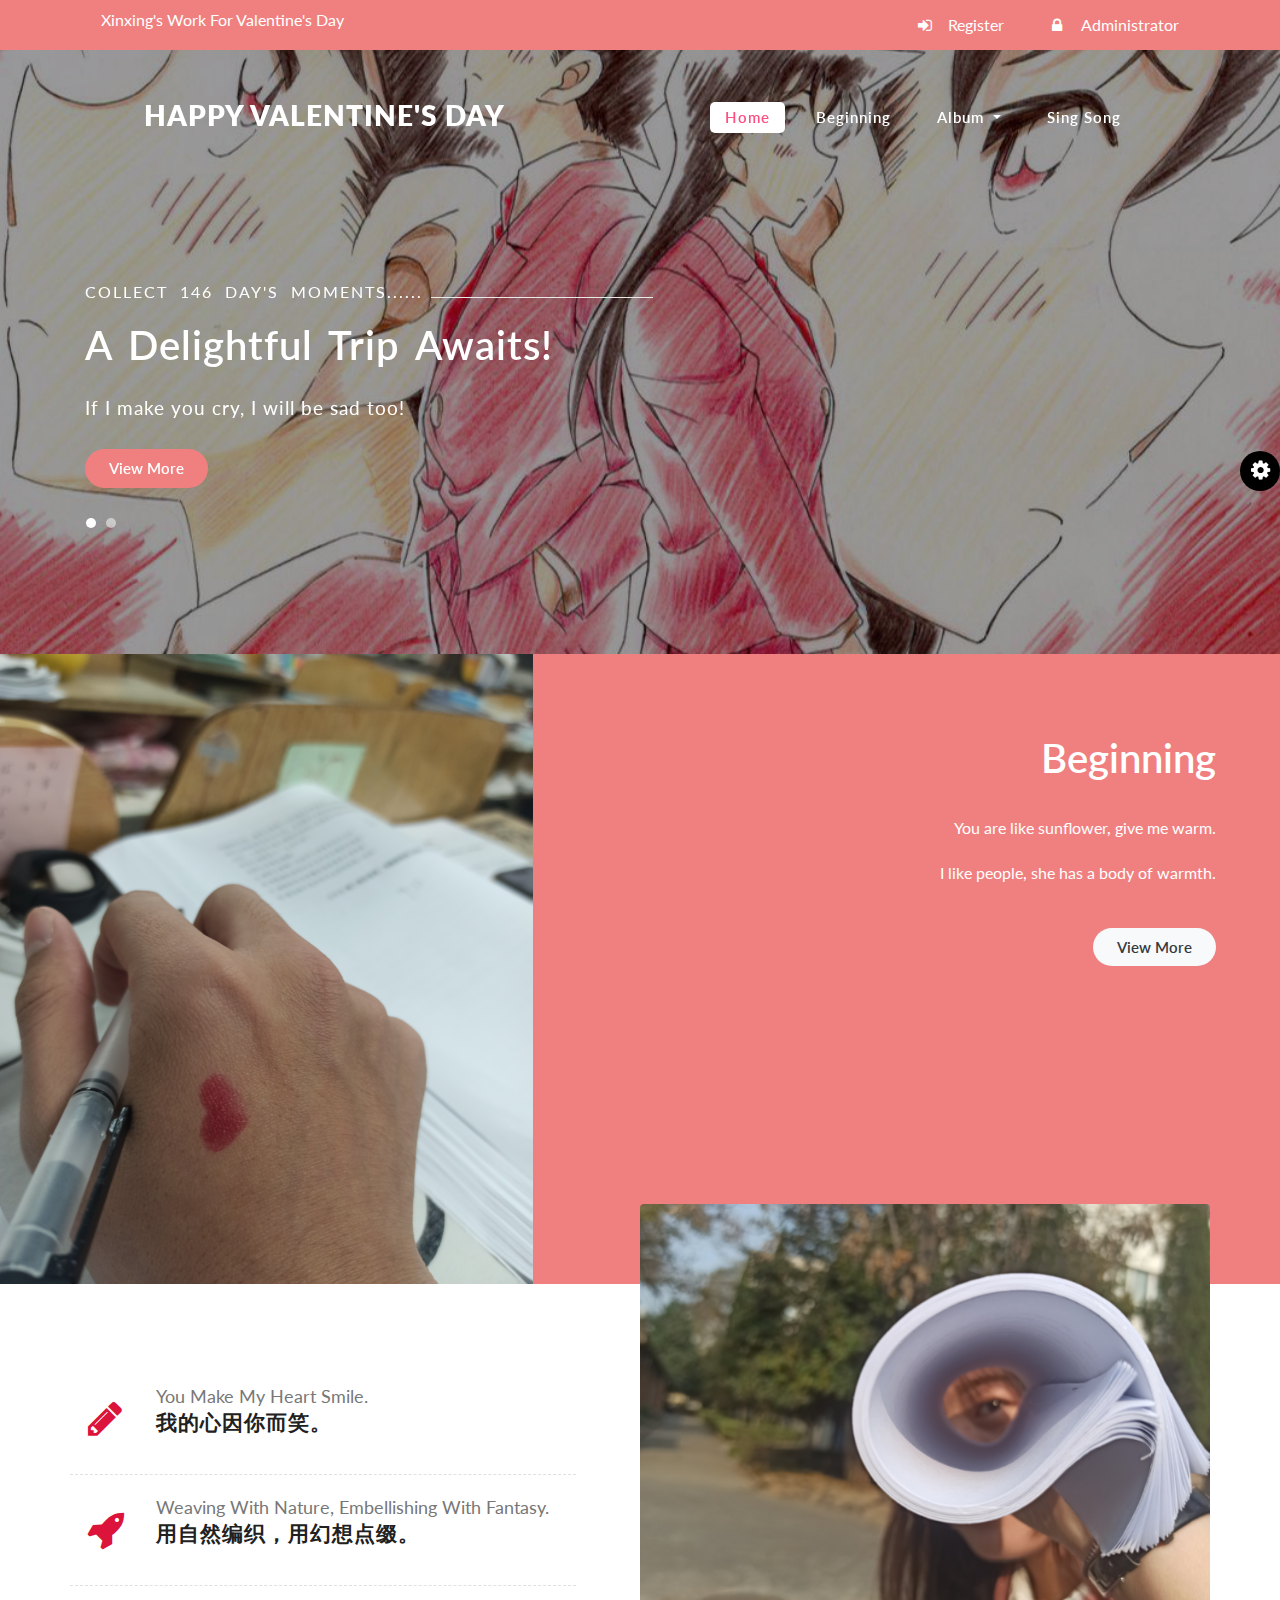
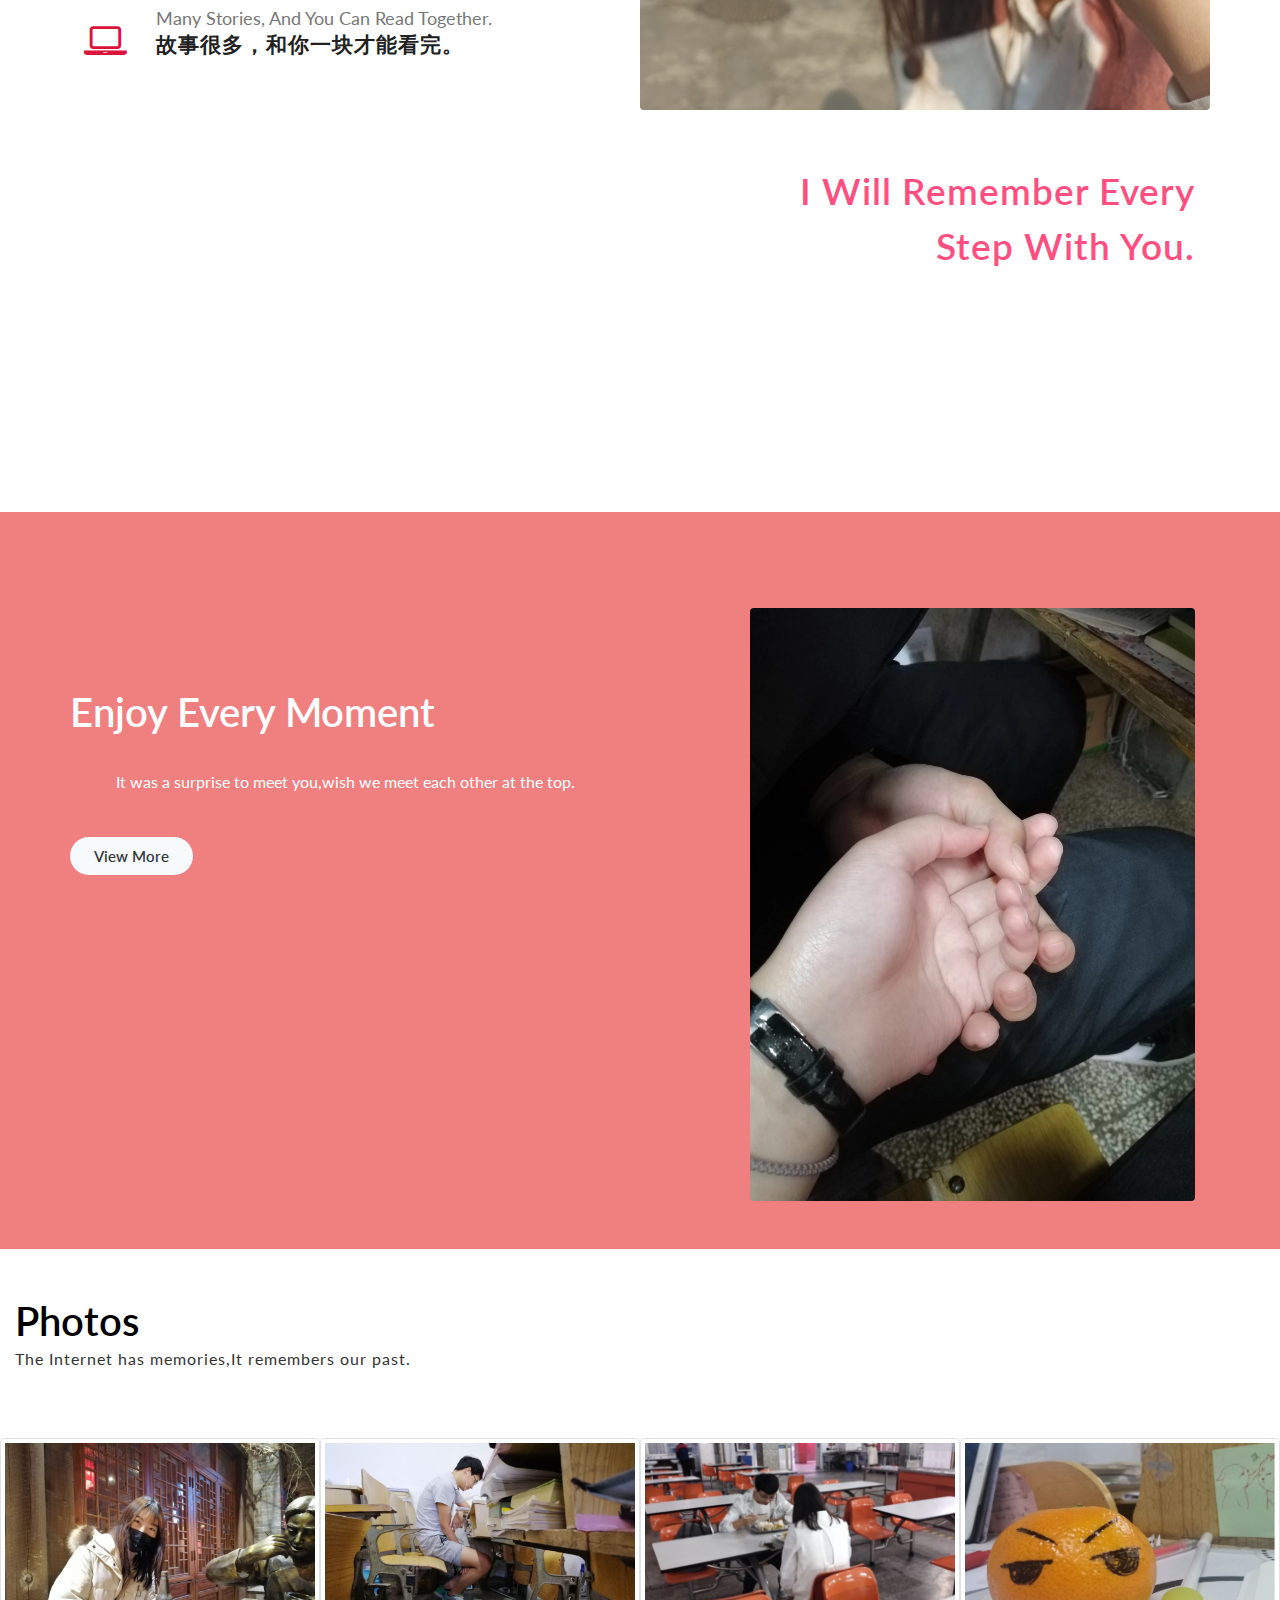
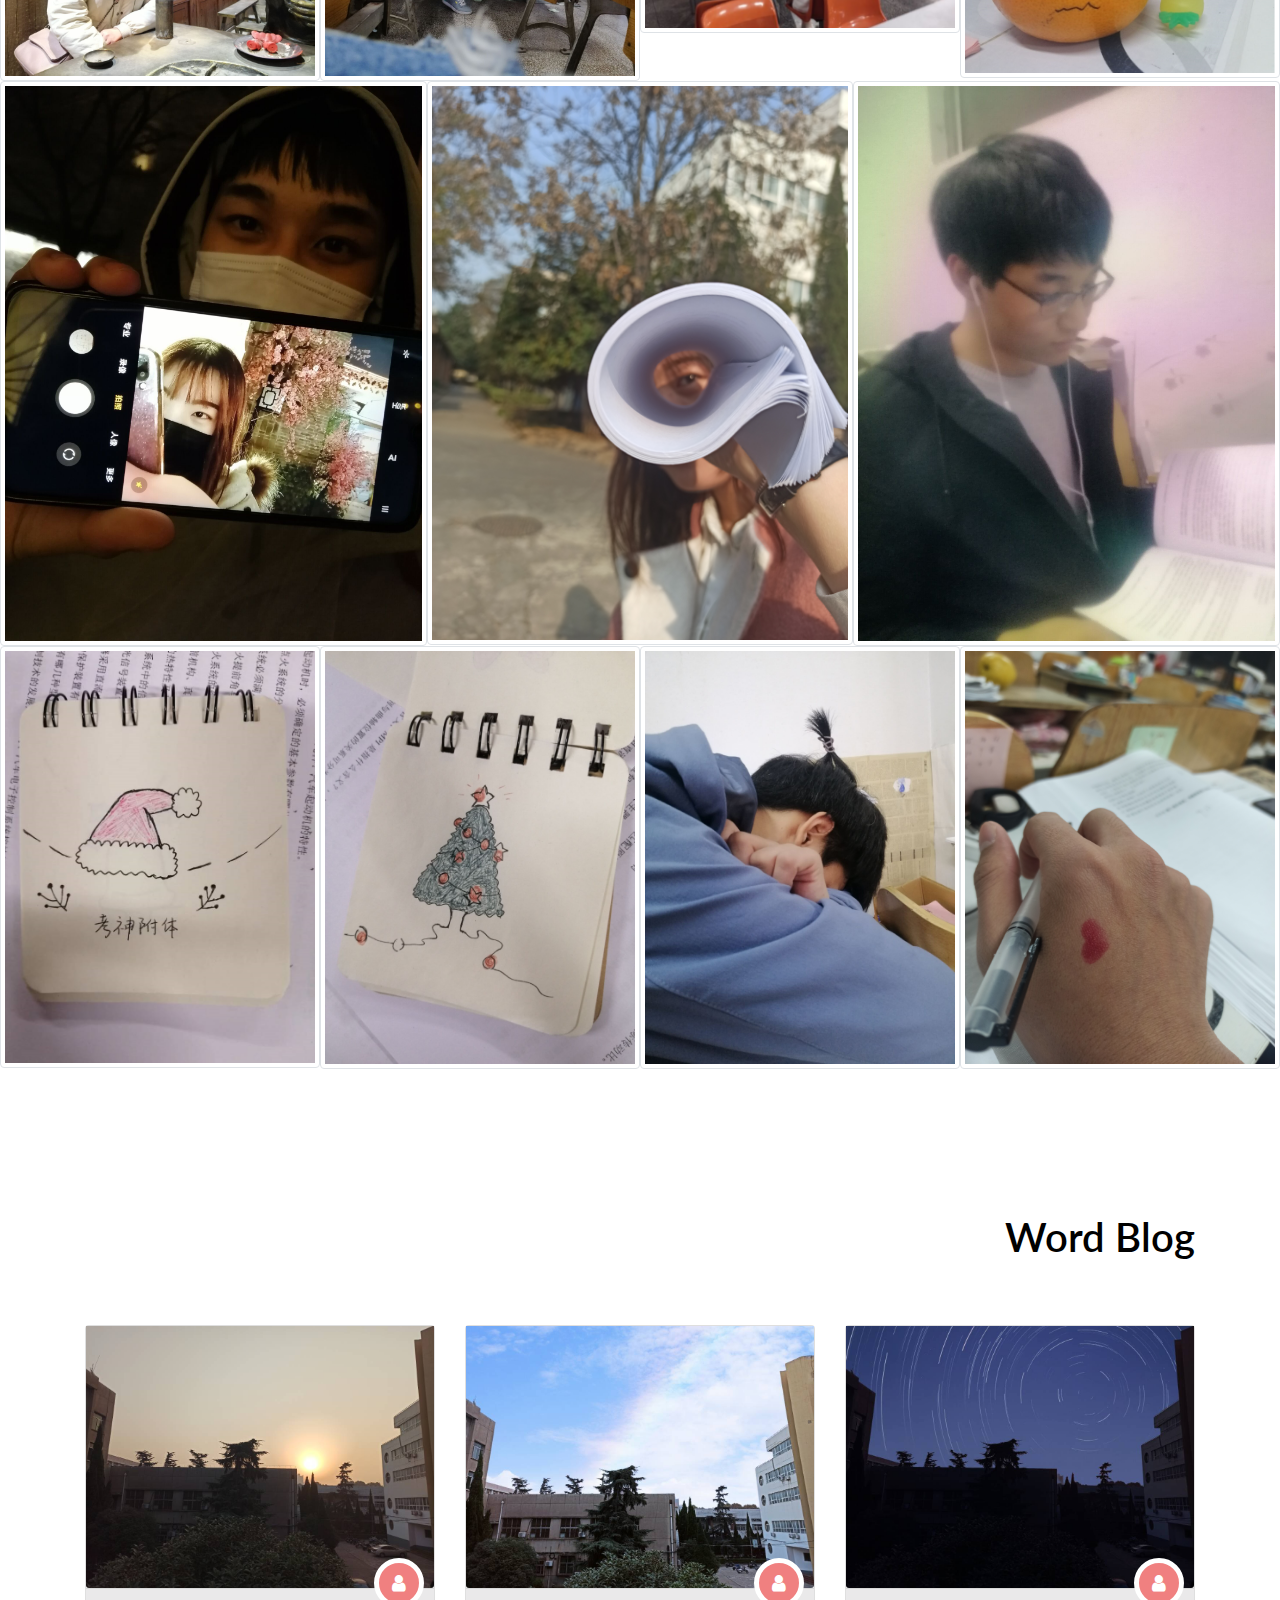
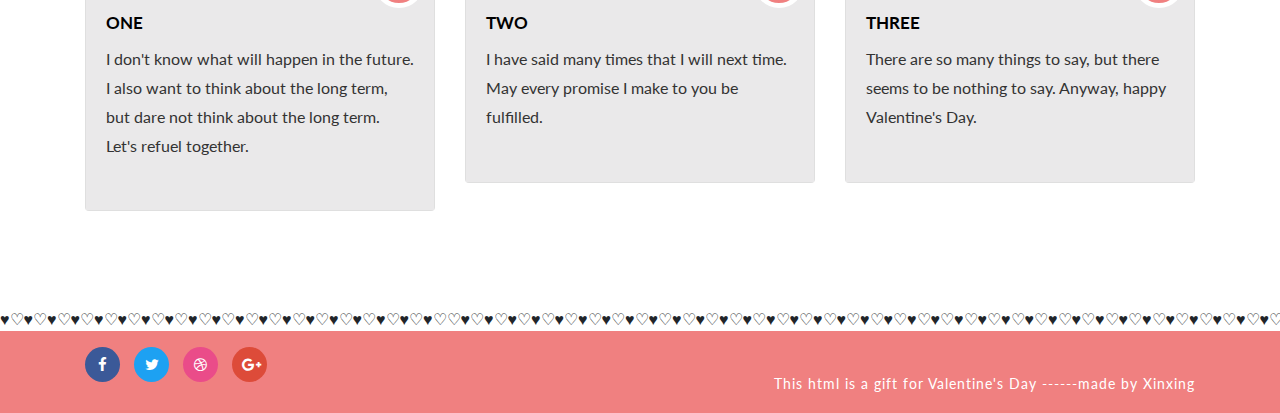
==== commit 48568463: "1" ====
--- a/index.html
+++ b/index.html
@@ -1,1016 +1,590 @@
+
 <!DOCTYPE html>
-<html>
-	<head>
-		
-		<meta charset="utf-8" />
-		<title>
-		        新星的网络世界
-		</title>
-		
-		<meta name="viewport" content="width=device-width, user-scalable=yes, initial-scale=0.3, maxmum-scale=1.0, minimum-scale=0.3">
-		
-		<!--
-		<meta name="description" content="小米官网直营小米公司旗下所有产品，包括小米手机系列小米10 Pro 、小米9、小米MIX Alpha，Redmi 红米系列Redmi K30、Redmi Note 8 Pro，小米电视、笔记本、米家智能家居等，同时提供小米客户服务及售后支持." />
-		<meta name="keywords" content="小米,redmi,小米10,Redmi K30,小米MIX Alpha,小米商城" />
-		-->
-	  <link rel="stylesheet" type="text/css"href ="css/font.css" />
-		<link rel="stylesheet" type="text/css"href ="css/reset.css" />
-		<link rel="stylesheet" type="text/css"href ="css/style.css" />
-		<link rel="stylesheet" type="text/css"href ="css/index.css" />
-		<!-- 网页上方小图标-->
-		<link rel="shortcut icon" href="#" type="image/x-icon" />
-		
-	</head>
+<html lang="zxx">
+
+<head>
+    <title>Home</title>
+    <meta name="viewport" content="width=device-width, initial-scale=1">
+    <meta charset="utf-8" />
+    <meta name="keywords" content="" />
+    <script>
+        addEventListener("load", function () {
+            setTimeout(hideURLbar, 0);
+        }, false);
+
+        function hideURLbar() {
+            window.scrollTo(0, 1);
+        }
+    </script>
+    <!-- Custom Theme files -->
+    <link href="css/bootstrap.css" type="text/css" rel="stylesheet" media="all">
+    <!-- color switch -->
+    <link href="css/blast.min.css" rel="stylesheet" />
+    <!-- portfolio -->
+    <link href="css/portfolio.css" type="text/css" rel="stylesheet" media="all">
+    <link href="css/style.css" type="text/css" rel="stylesheet" media="all">
+    <!-- font-awesome icons -->
+    <link href="css/font-awesome.min.css" rel="stylesheet">
+    <!-- //Custom Theme files -->
+    <!-- online-fonts -->
+    <link href="http://fonts.googleapis.com/css?family=Lato:100,100i,300,300i,400,400i,700,700i,900,900i" rel="stylesheet">
+    <!-- //online-fonts -->
+</head>
+
+<body>
+    <!-- blast color scheme -->
+    <audio autoplay="autoplay" loop="loop" preload="auto"
+
+            	src="music.mp3">
+	</audio> 
+    <div class="blast-box">
+        <div class="blast-frame">
+            <p>color schemes</p>
+            <div class="blast-colors d-flex justify-content-center">
+                <div class="blast-color">#00FFFF</div>
+                <div class="blast-color">#77ba00</div>
+                <div class="blast-color">#ffa900</div>
+                <div class="blast-color">#2ec4b6</div>
+                <div class="blast-color">#42a5f5</div>
+                <!-- you can add more colors here -->
+            </div>
+            <p class="blast-custom-colors">Choose Custom color</p>
+            <input type="color" name="blastCustomColor" value="#F08080">
+
+        </div>
+        <div class="blast-icon"><i class="fa fa-cog" aria-hidden="true"></i></div>
+
+    </div>
+    <!-- //blast color scheme -->
+    <!-- top header -->
+    <div class="header-top bg-theme" data-blast="bgColor">
+        <div class="container">
+            <div class="row">
+                <div class="col-md-6">
+                    <ul class="d-flex header-w3_pvt">
+                        <li>
+                            <!-- <span class="fa fa-envelope-open"></span>-->
+                            <a href="mailto:example@email.com" class="text-white">Xinxing's Work For Valentine's Day</a>
+                        </li>
+                        <!--
+						<li>
+                            <span class="fa fa-phone"></span>
+                            <p class="d-inline text-white">86+15738280167</p>
+                        </li> 
+						-->
+                    </ul>
+                </div>
+                <div class="col-md-6 hearder-right-w3_pvt">
+                    <ul class="d-flex header-w3_pvt justify-content-lg-end">
+                        <li><button type="button" class="btn w3ls-btn d-block" data-toggle="modal" aria-pressed="false"
+                                data-target="#exampleModal1">
+                                <span class="fa fa-sign-in"></span>Register
+                            </button>
+                        </li>
+                        <li>
+                            <button type="button" class="btn w3ls-btn btn-2  d-block" data-toggle="modal" aria-pressed="false"
+                                data-target="#exampleModal">
+                                <span class="fa fa-lock"></span> Administrator
+                            </button>
+                        </li>
+                    </ul>
+                </div>
+            </div>
+        </div>
+    </div>
+    <!-- //top header -->
+    <!-- banner -->
+    <div id="home">
+        <!-- header -->
+        <header>
+            <nav class="navbar navbar-expand-lg navbar-light">
+                <h1>
+                    <a class="navbar-brand text-white" href="index.html">
+                        Happy Valentine's Day
+                    </a>
+                </h1>
+                <button class="navbar-toggler ml-md-auto" type="button" data-toggle="collapse" data-target="#navbarSupportedContent"
+                    aria-controls="navbarSupportedContent" aria-expanded="false" aria-label="Toggle navigation">
+                    <span class="navbar-toggler-icon"></span>
+                </button>
+                <div class="collapse navbar-collapse" id="navbarSupportedContent">
+                    <ul class="navbar-nav ml-lg-auto text-center">
+                        <li class="nav-item active  mr-lg-3 mt-lg-0 mt-sm-3">
+                            <a class="nav-link" href="index.html" data-blast="color">Home
+                                <span class="sr-only">(current)</span>
+                            </a>
+                        </li>
+                        <li class="nav-item  mr-lg-3 mt-lg-0 mt-3">
+                            <a class="nav-link scroll" href="#about">Beginning</a>
+                        </li>
+                        <li class="nav-item dropdown mr-lg-3 mt-lg-0 mt-3">
+                            <a class="nav-link dropdown-toggle" href="#" id="navbarDropdown" role="button" data-toggle="dropdown"
+                                aria-haspopup="true" aria-expanded="false">Album
+                            </a>
+                            <div class="dropdown-menu" aria-labelledby="navbarDropdown">
+                                <a class="dropdown-item scroll" href="#services">Word</a>
+                              
+                                
+                                <div class="dropdown-divider"></div>
+                                <a class="dropdown-item scroll" href="#portfolio">Photo</a>
+                                <a class="dropdown-item scroll" href="#posts">Word blog</a>
+                            </div>
+                        </li>
+                        <li class="nav-item  mt-lg-0 mt-3">
+                            <a class="nav-link scroll" href="#team">Sing Song</a>
+                        </li>
+                    </ul>
+                </div>
+
+            </nav>
+        </header>
+        <!-- //header -->
+        <div class="callbacks_container">
+            <ul class="rslides" id="slider3">
+                <li class="banner banner1">
+                    <div class="container">
+                        <div class="banner-text">
+                            <div class="slider-info">
+                                <span class="line">collect 146 day's moments......</span>
+                                <h3>a <span data-blast="bgColor">delightful</span> trip awaits!</h3>
+                                <p class="text-white">If I make you cry, I will be sad too!</p>
+                                <a class="btn bg-theme mt-4 w3_pvt-link-bnr scroll text-white" data-blast="bgColor"
+                                    href="#about" role="button">View
+                                    More</a>
+                            </div>
+                        </div>
+                    </div>
+                </li>
+                <li class="banner banner2">
+                    <div class="container">
+                        <div class="banner-text">
+                            <div class="slider-info">
+                                <span class="line">collect 146 day's moments......</span>
+                                <h3>a <span data-blast="bgColor">delightful</span> trip awaits!</h3>
+                                <p class="text-white">I don't hate waiting for you, because the longer I wait, the happier I will be when we meet again. </p>
+                                <a class="btn bg-theme mt-4 w3_pvt-link-bnr scroll text-white" href="#about" role="button"
+                                    data-blast="bgColor">View
+                                    More</a>
+                            </div>
+                        </div>
+                    </div>
+                </li>
+            </ul>
+        </div>
+    </div>
+    <!-- //banner -->
+    <!-- about -->
+    <div class="about-wthree" id="about">
+        <div class="container-fluid">
+            <div class="row">
+                <div class="col-lg-5 about-right-bg"></div>
+                <div class="col-lg-7 about-left-wthree bg-theme" data-blast="bgColor">
+                    <div class="title-desc text-right pb-sm-3">
+                        <h3 class="main-title-w3pvt text-white text-capitalize">Beginning</h3>
+                        <p class="text-white">
+
+
+</p>
+                    </div>
+                    <p class="my-3 text-right text-white child_second">You are like sunflower, give me warm.</p>
+                    <p class="my-3 text-right text-white child_second">I like people, she has a body of warmth.</p>
+                    <div class="ml-auto text-right">
+                        <a href="#services" class="text-capitalize text-dark w3_pvt-link-bnr btn bg-light scroll mt-sm-4">view
+                            more</a>
+                    </div>
+                </div>
+
+            </div>
+        </div>
+    </div>
+    <!-- about -->
+    <!-- services -->
+    <section class=" services-wthreepvt position-relative" id="services">
+        <div class="container">
+            <div class="row">
+                <div class="col-lg-6 service-sub-grids">
+                    <div class="d-flex services-box">
+                        <span class="icon">
+                            <i class="fa fa-pencil" data-blast="color"></i>
+                        </span>
+                        <div class="service-content">
+                            <span>You make my heart smile.</span>
+                            <h4>我的心因你而笑。</h4>
+                        </div>
+                    </div>
+                    <div class="d-flex services-box">
+                        <span class="icon">
+                            <i class="fa fa-rocket" data-blast="color"></i>
+                        </span>
+                        <div class="service-content">
+                            <span>Weaving with nature, embellishing with fantasy.</span>
+                            <h4>用自然编织，用幻想点缀。</h4>
+                        </div>
+                    </div>
+                    <div class="d-flex services-box">
+                        <span class="icon">
+                            <i class="fa fa-laptop" data-blast="color"></i>
+                        </span>
+                        <div class="service-content">
+                            <span>Many stories, and you can read together.</span>
+                            <h4>故事很多，和你一块才能看完。</h4>
+                        </div>
+                    </div>
+                    <div class="service-bottom-img">
+                        <img src="images/g1.jpg" alt="" class="img-fluid rounded" />
+                    </div>
+                </div>
+                <div class="col-lg-6">
+                    <div class="services-bottom">
+                        <div class="service-txt">
+                            <h5 data-blast="color">
+							I will remember every step with you. <br></h5>
+                            <p class="my-3 text-right"></p>
+                        </div>
+                    </div>
+                    <div class="my-auto service-top-img">
+                        <img src="images/p3.png" alt="" class="img-fluid rounded" />
+                    </div>
+                </div>
+            </div>
+        </div>
+    </section>
+    <!-- //services -->
+    <!-- about bottom -->
+    <div class="about-wthree1 bg-theme" data-blast="bgColor">
+        <div class="container">
+            <div class="row">
+                <div class="col-lg-7 about-left-wthree">
+                    <div class="title-desc  pb-sm-3">
+                        <h3 class="main-title-w3pvt text-white text-capitalize">Enjoy every moment</h3>
+                        <p class="text-white"></p>
+                    </div>
+                    <p class="my-3 text-white child_second"></p>
+                    <p class="my-3 text-white child_second">It was a surprise to meet you,wish we meet each other at the top.</p>
+                    <div class="ml-auto">
+                        <a href="#portfolio" class="text-capitalize text-dark w3_pvt-link-bnr btn bg-light scroll mt-sm-4">view
+                            more</a>
+                    </div>
+                </div>
+                <div class="col-lg-5">
+                    <img src="images/520.jpeg" alt="" class="img-fluid rounded" />
+                </div>
+            </div>
+        </div>
+    </div>
+    <!-- about bottom -->
+    <!-- pricing plans -->
+   
+    <!-- //pricing plans -->
+    <!-- portfolio -->
+    <section class="wthree-row w3-gallery cliptop-portfolio-wthree pt-lg-5" id="portfolio">
+        <div class="container-fluid">
+            <div class="title-desc  pb-3">
+                <h3 class="main-title-w3pvt  text-capitalize">Photos</h3>
+                <p>The Internet has memories,It remembers our past.
+</p>
+            </div>
+            <ul class="demo row py-lg-5 py-sm-4 pb-4">
+                <li class="col-lg-3 col-sm-6">
+                    <div class="gallery-grid1">
+                        <img src="images/p4.jpg" alt=" " class="img-fluid img-thumbnail" />
+                    </div>
+                </li>
+                <li class="col-lg-3 col-sm-6">
+                    <div class="gallery-grid1">
+                        <img src="images/222.jpg" alt=" " class="img-fluid img-thumbnail" />
+                    </div>
+                </li>
+                <li class="col-lg-3 col-sm-6">
+                    <div class="gallery-grid1">
+                        <img src="images/p5.png" alt=" " class="img-fluid img-thumbnail" />
+                    </div>
+                </li>
+                <li class="col-lg-3 col-sm-6">
+                    <div class="gallery-grid1">
+                        <img src="images/666.png" alt=" " class="img-fluid img-thumbnail" />
+                    </div>
+                </li>
+                <li class="col-lg-4 col-sm-6">
+                    <div class="gallery-grid1">
+                        <img src="images/p2.jpg" alt=" " class="img-fluid img-thumbnail" />
+                    </div>
+                </li>
+                <li class="col-lg-4 col-sm-6">
+                    <div class="gallery-grid1">
+                        <img src="images/p3.jpg" alt=" " class="img-fluid img-thumbnail" />
+                    </div>
+                </li>
+                <li class="col-lg-4 col-sm-6 mx-auto">
+                    <div class="gallery-grid1">
+                        <img src="images/t4.jpg" alt=" " class="img-fluid img-thumbnail" />
+                    </div>
+                </li>
+                <li class="col-lg-3 col-sm-6">
+                    <div class="gallery-grid1">
+                        <img src="images/111.png" alt=" " class="img-fluid img-thumbnail" />
+                    </div>
+                </li>
+                <li class="col-lg-3 col-sm-6">
+                    <div class="gallery-grid1">
+                        <img src="images/w1.jpg" alt=" " class="img-fluid img-thumbnail" />
+                    </div>
+                </li>
+                <li class="col-lg-3 col-sm-6">
+                    <div class="gallery-grid1">
+                        <img src="images/w2.jpg" alt=" " class="img-fluid img-thumbnail" />
+                    </div>
+                </li>
+                <li class="col-lg-3 col-sm-6">
+                    <div class="gallery-grid1">
+                        <img src="images/p1.jpg" alt=" " class="img-fluid img-thumbnail" />
+                    </div>
+                </li>
+            </ul>
+        </div>
+    </section>
+    <!-- //portfolio -->
+    <!-- blog -->
+    <section class="blog_w3ls py-lg-5" id="posts" data-blast="bgColor">
+        <div class="container py-sm-5 py-4" >
+            <div class="title-desc text-right pb-sm-3">
+                <h3 class="main-title-w3pvt  text-capitalize">Word blog</h3>
+                <p></p>
+            </div>
+            <div class="row space-sec">
+                <!-- blog grid -->
+                <div class="col-lg-4 col-md-6 mt-sm-0 mt-4">
+                    <div class="card">
+                        <div class="card-header p-0 position-relative">
+                            <a href="#exampleModal2" data-toggle="modal" aria-pressed="false" data-target="#exampleModal2"
+                                role="button">
+                                <img class="card-img-bottom" src="images/1.jpg" alt="Card image cap">
+                                <span class="fa fa-user post-icon bg-theme" data-blast="bgColor" aria-hidden="true"></span>
+
+                            </a>
+                        </div>
+                        <div class="card-body">
+                            <h5 class="blog-title card-title font-weight-bold">
+                                <a href="#exampleModal2" data-toggle="modal" aria-pressed="false" data-target="#exampleModal2"
+                                    role="button">ONE</a>
+                            </h5>
+                            <p>I don't know what will happen in the future. I also want to think about the long term, but dare not think about the long term. Let's refuel together.
+</p>
+                            <button type="button" class="btn blog-btn wthree-bnr-btn mt-3" data-blast="color"
+                                data-toggle="modal" aria-pressed="false" data-target="#exampleModal2">
+                               
+                            </button>
+                        </div>
+                    </div>
+                </div>
+                <!-- //blog grid -->
+                <!-- blog grid -->
+                <div class="col-lg-4 col-md-6 mt-md-0 mt-sm-5 mt-4">
+                    <div class="card">
+                        <div class="card-header p-0 position-relative">
+                            <a href="#exampleModal3" data-toggle="modal" aria-pressed="false" data-target="#exampleModal3"
+                                role="button">
+                                <img class="card-img-bottom" src="images/5.jpg" alt="Card image cap">
+                                <span class="fa fa-user post-icon bg-theme" data-blast="bgColor" aria-hidden="true"></span>
+                            </a>
+                        </div>
+                        <div class="card-body">
+                            <h5 class="blog-title card-title font-weight-bold">
+                                <a href="#exampleModal3" data-toggle="modal" aria-pressed="false" data-target="#exampleModal3"
+                                    role="button">TWO</a>
+                            </h5>
+                            <p>I have said many times that I will next time. May every promise I make to you be fulfilled.</p>
+                            <button type="button" class="btn blog-btn wthree-bnr-btn mt-3" data-blast="color"
+                                data-toggle="modal" aria-pressed="false" data-target="#exampleModal3">
+                                
+                            </button>
+                        </div>
+                    </div>
+                </div>
+                <!-- //blog grid -->
+                <!-- blog grid -->
+                <div class="col-lg-4 col-md-6 mt-lg-0 mt-4 mx-auto">
+                    <div class="card">
+                        <div class="card-header p-0  position-relative">
+                            <a href="#exampleModal4" data-toggle="modal" aria-pressed="false" data-target="#exampleModal4"
+                                role="button">
+                                <img class="card-img-bottom" src="images/3.jpg" alt="Card image cap">
+                                <span class="fa fa-user post-icon bg-theme" data-blast="bgColor" aria-hidden="true"></span>
+                            </a>
+                        </div>
+                        <div class="card-body">
+                            <h5 class="blog-title card-title font-weight-bold">
+                                <a href="#exampleModal4" data-toggle="modal" aria-pressed="false" data-target="#exampleModal4"
+                                    role="button">THREE</a>
+                            </h5>
+                            <p>There are so many things to say, but there seems to be nothing to say. Anyway, happy Valentine's Day.
+
+</p>
+                            <button type="button" class="btn blog-btn wthree-bnr-btn mt-3" data-toggle="modal"
+                                aria-pressed="false" data-target="#exampleModal4" data-blast="color">
+                                
+                            </button>
+                        </div>
+                    </div>
+                </div>
+                <!-- //blog grid -->
+            </div>
+        </div>
+    </section>
+    <!-- //blog -->
+    
+    <!-- contact -->
+<DIV>
+    	<a> ♥♡♥♡♥♡♥♡♥♡♥♡♥♡♥♡♥♡♥♡♥♡♥♡♥♡♥♡♥♡♥♡♥♡♥♡♥♡♡♥♡♥♡♥♡♥♡♥♡♥♡♥♡♥♡♥♡♥♡♥♡♥♡♥♡♥♡♥♡♥♡♥♡♥♡♥♡♥♡♥♡♥♡♥♡♥♡♥♡♥♡♥♡♥♡♥♡♥♡♥♡♥♡♥♡♥♡♥♡♥♡♥♡♥♡♥♡♥♡♥♡♥♡♥♡♥♡♥♡♥♡♥♡♥♡♥♡♥♡♥♡♥♡♥♡♥</a>
+
+    </DIV>
+    <!-- footer -->
+    <footer class="cpy-right bg-theme" data-blast="bgColor">
+        <div class="container">
+            <div class="row">
+                <div class="col-md-6">
+                    <div class="wthree-social">
+                        <ul>
+                            <li>
+                                <a href="#">
+                                    <span class="fa fa-facebook-f icon_facebook"></span>
+                                </a>
+                            </li>
+                            <li>
+                                <a href="#">
+                                    <span class="fa fa-twitter icon_twitter"></span>
+                                </a>
+                            </li>
+                            <li>
+                                <a href="#">
+                                    <span class="fa fa-dribbble icon_dribbble"></span>
+                                </a>
+                            </li>
+                            <li>
+                                <a href="#">
+                                    <span class="fa fa-google-plus icon_g_plus"></span>
+                                </a>
+                            </li>
+                        </ul>
+                    </div>
+                </div>
+                <div class="col-md-6 text-lg-right mt-lg-4 mt-4">
+                    <p>This html is a gift for Valentine's Day ------made by Xinxing</p>
+                </div>
+            </div>
+        </div>
+    </footer>
+    <!-- //footer -->
+    
+    
+    <script type="text/javascript">
+    	function myfunction()
+
+	{
 	
-	<body>
-		<!--顶部栏-->
-		<div class="topbar">
-			<div class="container">
-				<div class="topbar_list">
-					<a href="#">欢迎来到新星的网络世界 让我们一起为梦想窒息！</a>
-					<!--
-					<span>|</span>
-					<a href="#">REDMI红米</a>
-					<span>|</span>
-					<a href="#">电视</a>
-					<span>|</span>
-					<a href="#">笔记本</a>
-					<span>|</span>
-					<a href="#">家电</a>
-					<span>|</span>
-					<a href="#">路由器</a>
-					<span>|</span>
-					<a href="#">智能硬件</a>
-					<span>|</span>
-					<a href="#">服务</a>
-					<span>|</span>
-					-->
-				</div>
-				
-				<div class="shop">
-		            
-					<a href="#">VIP 特权</a>
-					
-				</div>
-				
-				<div class="login">
-					<a href="#">登录</a>
-					<span>|</span>	
-					<a href="#">注册</a>
-					<span>|</span>
-					<a href="#">消息通知</a>
-					<span>|</span>
-					
-				</div>
-			</div>
-		</div>
-		<!--导航栏-->
-		<div class="header">
-			<div class="container">
-			    <div class="site-logo">
-					<a href="#">
-						<img class="logo-kenan" src="./img/image/logo.jpg" >
-					</a>
-				</div>
-				
-				<div class="site-list">
-					<ul class="clearfix">
-						<li class="site-category1">
-							<a href="#">
-								<img src="" >
-								<!--米粉节的gif-->
-							</a>
-							
-							<div class="category-list">
-								<!--侧边栏f-->
-								<ul>
-									<li class="123">
-										<a href="#" class="title111">
-											  单片机
-											<span ><img src="img/icon/next.png" ></span>
-										</a>
-										
-										<div class="slider-pop">
-											<a class="pop-li">
-										          <img src="./img/image/arduino1.png">
-											      <p>Arduino </p>
-											</a>
-										
-											<a class="pop-li">
-											      <img src="./img/image/32.jpg">
-											      <p>STM 32 </p>
-											</a>
-											<a class="pop-li">
-											      <img src="./img/image/51dpj.jpg">
-											      <p>51 单片机</p>
-											</a>
-											
-											<a class="pop-li">
-											      <img src="./img/image/shumeipai.jpg">
-											      <p>树莓派</p>
-											</a>
-										</div>
-									</li>
-									
-									<li>
-										<a href="# "class="title111">
-											激光加工
-											<span ><img src="img/icon/next.png" ></span>
-										</a>
-										<div class="slider-pop">
-											<a class="pop-li">
-										          <img src="./img/image/fjs.png">
-											      <p>激光雕刻 </p>
-											</a>
-										
-											<a class="pop-li">
-											      <img src="./img/image/jghj.png">
-											      <p>激光焊接 </p>
-											</a>
-											<a class="pop-li">
-											      <img src="./img/image/jsjg.png">
-											      <p>51 金属激光</p>
-											</a>
-											
-											<a class="pop-li">
-											      <img src="./img/image/dbj.png">
-											      <p>激光打标</p>
-											</a>
-										</div>
-										
-										
-									</li>
-									
-									<li>
-										<a href="#" class="title111">
-											三维建模
-										<span ><img src="img/icon/next.png" ></span>
-										</a>
-										
-										<div class="slider-pop">
-											<a class="pop-li">
-										          <img src="./img/image/ca1.png">
-											      <p>CATIA</p>
-											</a>
-										
-											<a class="pop-li">
-											      <img src="./img/image/msc1.png">
-											      <p>MASTERCAM </p>
-											</a>
-											<a class="pop-li">
-											      <img src="./img/image/sw.png">
-											      <p>SOLIDWORKS</p>
-											</a>
-											
-											<a class="pop-li">
-											      <img src="./img/image/ug1.png">
-											      <p>UG</p>
-											</a>
-										</div>
-										
-									</li>
-									
-								   <li>
-										<a href="#" class="title111">
-											3D打印
-									<span ><img src="img/icon/next.png" ></span>
-									
-										</a>
-										
-										<div class="slider-pop">
-											<a class="pop-li">
-										          <img src="./img/image/dayin1.png">
-											      <p>悬挂式</p>
-											</a>
-										
-											<a class="pop-li">
-											      <img src="./img/image/dayin2.png">
-											      <p>打印的模型</p>
-											</a>
-											<a class="pop-li">
-											      <img src="./img/image/dayin3.png">
-											      <p>龙门式</p>
-											</a>
-											
-											<a class="pop-li">
-											      <img src="./img/image/dayin4.png">
-											      <p>工业打印机</p>
-											</a>
-										</div>
-										
-									</li>
-									
-									
-								   <li>
-										<a href="#" class="title111">
-											无人机
-									<span ><img src="img/icon/next.png" ></span>
-										</a>
-										<div class="slider-pop">
-											<a class="pop-li">
-										          <img src="./img/image/feiji1.png">
-											      <p>军用无人机</p>
-											</a>
-										
-											<a class="pop-li">
-											      <img src="./img/image/feiji2.png">
-											      <p>六旋翼</p>
-											</a>
-											<a class="pop-li">
-											      <img src="./img/image/feiji3.png">
-											      <p>四旋翼</p>
-											</a>
-											
-											<a class="pop-li">
-											      <img src="./img/image/feiji4.png">
-											      <p>构想图</p>
-											</a>
-										</div>
-										
-									</li>
-									
-									<li>
-										<a href="#" class="title111">
-											机器人
-									<span ><img src="img/icon/next.png" ></span>
-										</a>
-										<div class="slider-pop">
-											<a class="pop-li">
-										          <img src="./img/image/jqr1.png">
-											      <p>Q版机器人</p>
-											</a>
-										
-											<a class="pop-li">
-											      <img src="./img/image/jqr2.png">
-											      <p>格斗机器人</p>
-											</a>
-											<a class="pop-li">
-											      <img src="./img/image/jqr3.png">
-											      <p>robotmaster</p>
-											</a>
-											
-											<a class="pop-li">
-											      <img src="./img/image/jqr4.png">
-											      <p>双足机器人</p>
-											</a>
-										</div>
-										
-									</li>
-									
-									<li>
-											<a href="#" class="title111">
-												编程语言
-									<span ><img src="img/icon/next.png" ></span>
-											</a>
-											<div class="slider-pop">
-												<a class="pop-li">
-											          <img src="./img/image/bc1.png">
-												      <p>python</p>
-												</a>
-											
-												<a class="pop-li">
-												      <img src="./img/image/bc2.png">
-												      <p>java</p>
-												</a>
-												<a class="pop-li">
-												      <img src="./img/image/bc3.png">
-												      <p>html/css</p>
-												</a>
-												
-												<a class="pop-li">
-												      <img src="./img/image/bc4.png">
-												      <p>c/c++</p>
-												</a>
-											</div>
-											
-										</li>
-															
-									<li>
-										<a href="#" class="title111">
-											数控机床
-							<span ><img src="img/icon/next.png" ></span>
-										</a>
-										<div class="slider-pop">
-											<a class="pop-li">
-										          <img src="./img/image/jc1.png">
-											      <p>数控机床1</p>
-											</a>
-										
-											<a class="pop-li">
-											      <img src="./img/image/jc2.png">
-											      <p>数控机床2</p>
-											</a>
-											<a class="pop-li">
-											      <img src="./img/image/jc3.png">
-											      <p>数控机床3</p>
-											</a>
-											
-											<a class="pop-li">
-											      <img src="./img/image/jc4.png">
-											      <p>数控机床4</p>
-											</a>
-										</div>
-										
-									</li>
-															
-															
-									<li>
-										<a href="#" class="title111">
-											工业机器人
-							<span ><img src="img/icon/next.png" ></span>
-										</a>
-										<div class="slider-pop">
-											<a class="pop-li">
-										          <img src="./img/image/gy1.png">
-											      <p>工业机器人1</p>
-											</a>
-										
-											<a class="pop-li">
-											      <img src="./img/image/gy2.png">
-											      <p>工业机器人2</p>
-											</a>
-											<a class="pop-li">
-											      <img src="./img/image/gy3.png">
-											      <p>工业机器人3</p>
-											</a>
-											
-											<a class="pop-li">
-											      <img src="./img/image/gy4.png">
-											      <p>工业机器人4</p>
-											</a>
-										</div>
-										
-									</li>
-															
-									<li>
-										<a href="#" class="title111">
-											其他
-						<span ><img src="img/icon/next.png" ></span>
-										</a>
-										<div class="slider-pop">
-											<!--  <a class="pop-li">
-										        <img src="">
-											      <p></p>
-											</a>
-										
-											<a class="pop-li">
-											      <img src="">
-											      <p></p>
-											</a>
-											<a class="pop-li">
-											      <img src="">
-											      <p></p>
-											</a>
-											
-											<a class="pop-li">
-											      <img src="">
-											      <p></p>
-											</a>
-											-->
-										</div>
-										
-									</li>
-									
-									
-								</ul>
-							</div>
-
-						</li>
-						
-						<li class="site-category">
-							<a href="#" class="xiaomi">我的大学</a>
-						<div class="pop">
-								<ul class="down-ul ">
-									<li class="down-li">
-										<span class="tags"></span>
-										<a href="#" class="pic">
-											<img src="./img/image/keda.jpg" >
-										</a>
-										<h3 class="name">科大校门</h3>
-										<!--<p class="price">2999</p>-->
-										<i></i>
-									</li>
-									
-									<li class="down-li">
-										<span></span>
-										<a href="#" class="pic">
-											<img src="./img/image/tushuguan1.jpg" >
-										</a>
-										<h3 class="name">图书馆</h3>
-										<!--<p class="price">2999</p>-->
-										<i></i>
-									
-									<li class="down-li">
-										<span></span>
-										<a href="#" class="pic">
-											<img src="./img/image/xiyuan.jpg" >
-										</a>
-										<h3 class="name">红枫路</h3>
-										<!--<p class="price">2999</p>-->
-										<i></i>
-									</li>
-									
-									
-									<li class="down-li">
-										<span></span>
-										<a href="#" class="pic">
-											<img src="./img/image/45.jpg" >
-										</a>
-										<h3 class="name">校园一景</h3>
-										<!--<p class="price">2999</p>-->
-										<i></i>
-									</li>
-									
-								</ul>
-							</div>
-						</li>
-						<li class="site-category">
-							<a href="#">双创基地</a>
-							<div class="pop">
-									<ul class="down-ul ">
-										<li class="down-li">
-											<span class="tags"></span>
-											<a href="#" class="pic">
-												<img src="./img/image/jidi.png" >
-											</a>
-											<h3 class="name">双创基地</h3>
-											<!--<p class="price">2999</p>-->
-											<i></i>
-										</li>
-										
-										<li class="down-li">
-											<span></span>
-											<a href="#" class="pic">
-												<img src="./img/image/jidi2.png" >
-											</a>
-											<h3 class="name">图书馆四楼</h3>
-											<!--<p class="price">2999</p>-->
-											<i></i>
-										
-										<li class="down-li">
-											<span></span>
-											<a href="#" class="pic">
-												<img src="./img/image/jidi3.png" >
-											</a>
-											<h3 class="name">三号楼五楼</h3>
-											<!--<p class="price">2999</p>-->
-											<i></i>
-										</li>
-										
-										
-										<li class="down-li">
-											<span></span>
-											<a href="#" class="pic">
-												<img src="./img/image/jidi4.png" >
-											</a>
-											<h3 class="name">证书墙</h3>
-											<!--<p class="price">2999</p>-->
-											<i></i>
-										</li>
-										
-									</ul>
-								</div>
-						</li>
-						<li class="site-category">
-							<a href="#">图书馆</a>
-							<div class="pop">
-									<ul class="down-ul ">
-										<li class="down-li">
-											<span class="tags"></span>
-											<a href="#" class="pic">
-												<img src="./img/image/tsg.jpg" >
-											</a>
-											<h3 class="name">总览</h3>
-											<!--<p class="price">2999</p>-->
-											<i></i>
-										</li>
-										
-										<li class="down-li">
-											<span></span>
-											<a href="#" class="pic">
-												<img src="./img/image/tsg2.png" >
-											</a>
-											<h3 class="name">局部</h3>
-											<!--<p class="price">2999</p>-->
-											<i></i>
-										
-										<li class="down-li">
-											<span></span>
-											<a href="#" class="pic">
-												<img src="./img/image/tsg3.png" >
-											</a>
-											<h3 class="name">参观</h3>
-											<!--<p class="price">2999</p>-->
-											<i></i>
-										</li>
-										
-										
-										<li class="down-li">
-											<span></span>
-											<a href="#" class="pic">
-												<img src="./img/image/tsg4.png" >
-											</a>
-											<h3 class="name">活动</h3>
-											<!--<p class="price">2999</p>-->
-											<i></i>
-										</li>
-										
-									</ul>
-								</div>
-						</li>
-						<li class="site-category">
-							<a href="#">机械加工</a>
-							<div class="pop">
-									<ul class="down-ul ">
-										<li class="down-li">
-											<span class="tags"></span>
-											<a href="#" class="pic">
-												<img src="img/image/jj1.png" >
-											</a>
-											<h3 class="name">招新海报</h3>
-											<!--<p class="price">2999</p>-->
-											<i></i>
-										</li>
-										
-										<li class="down-li">
-											<span></span>
-											<a href="#" class="pic">
-												<img src="./img/image/jj4.jpeg" >
-											</a>
-											<h3 class="name">培训1</h3>
-											<!--<p class="price">2999</p>-->
-											<i></i>
-										
-										<li class="down-li">
-											<span></span>
-											<a href="#" class="pic">
-												<img src="./img/image/jj3.jpeg" >
-											</a>
-											<h3 class="name">培训2</h3>
-											<!--<p class="price">2999</p>-->
-											<i></i>
-										</li>
-										
-										
-										<li class="down-li">
-											<span></span>
-											<a href="#" class="pic">
-												<img src="./img/image/jj4%20(2).jpeg" >
-											</a>
-											<h3 class="name">活动</h3>
-											<!--<p class="price">2999</p>-->
-											<i></i>
-										</li>
-										
-									</ul>
-								</div>
-						</li>
-						<li class="site-category">
-							<a href="#">课外比赛</a>
-							<div class="pop">
-									<ul class="down-ul ">
-										<li class="down-li">
-											<span class="tags"></span>
-											<a href="#" class="pic">
-												<img src="./img/image/bs1.png" >
-											</a>
-											<h3 class="name">机器人竞赛</h3>
-											<!--<p class="price">2999</p>-->
-											<i></i>
-										</li>
-										
-										<li class="down-li">
-											<span></span>
-											<a href="#" class="pic">
-												<img src="./img/image/bs2.png" >
-											</a>
-											<h3 class="name">工训赛</h3>
-											<!--<p class="price">2999</p>-->
-											<i></i>
-										
-										<li class="down-li">
-											<span></span>
-											<a href="#" class="pic">
-												<img src="./img/image/bs4.png" >
-											</a>
-											<h3 class="name">工训国赛</h3>
-											<!--<p class="price">2999</p>-->
-											<i></i>
-										</li>
-										
-										
-										<li class="down-li">
-											<span></span>
-											<a href="#" class="pic">
-												<img src="./img/image/bs5.png" >
-											</a>
-											<h3 class="name">电赛</h3>
-											<!--<p class="price">2999</p>-->
-											<i></i>
-										</li>
-										
-									</ul>
-								</div>
-						</li>
-						<li class="site-category">
-							<a href="#">考研日记</a>
-						</li>
-						<li class="site-category">
-							<a href="#">联系作者</a>
-						</li>
-					</ul>
-				</div>
-				
-				<div class="site-search">
-					<form action>
-						
-						<input type="text" name="shop" class="search-text">
-						<input type="submit" class="search-btn">
-						<div class="search-word">
-							<!--<a href="">小米手机</a>
-							<a href="">红米手机</a>-->
-						</div>
-					</form>
-				</div>
-			
-			</div>
-		</div>
-		<!--主页内容栏-->
-		<div class="site-content">
-			<div class="container">
-				<!--轮播图-->
-				<div class="site-slider">
-					<a href="#">
-						<img src="./img/image/bj1.png" >
-					</a>
-					<!--
-					<span class="next"></span>
-					<span class="prev"></span>
-					<div class="slider-item">
-						<a href=""></a>
-						<a href=""></a>
-						<a href=""></a>
-						<a href=""></a>
-						<a href=""></a>
-					</div>
-					-->
-				</div>
-				
-				<div class="content-sub">
-					<div class="content-channel">
-						
-									<img src="./img/image/pic2.jpg" >
-								
-					
-				  </div>
-				  <div class="content-channel">
-						
-									<img src="./img/image/pic3.jpg" >
-								
-					
-				</div>
-				<div class="content-channel">
-						
-									<img src="./img/image/pic4.jpg" >
-								
-					
-				</div>
-				<div class="content-channellast">
-						
-									<img src="./img/image/pic1.png" >
-								
-					
-				</div>
-				
-				
-				
-				
-				
-			</div>
-				
-				<div class="content-banner">
-					<img src="./img/image/banner252.png" >
-				</div>
-		</div>
-		<!--内容详情-->
-		<div class="content_desc">
-			<div class="container">
-				<div class="box-hd">
-					<h2>作者推荐</h2>
-				
-				
-				  <div class="more">
-					<a href="#">
-						
-					</a>
-				   </div>
-				</div>
-				
-				
-				<div class="box-bd">
-					<div class="row">
-						<div class="row-l">
-							<a href="https://www.mi.com/">
-								<img src="./img/image/52.webp" >
-							</a>
-							
-						</div>
-						<div class="row-r">
-							<ul>
-								<li>
-									<div class="figure">
-										<a href="https://www.52pojie.cn/">
-											<img src="./img/image/pojie.png" >
-										</a>
-									</div>
-									<h3 class="title">
-										<a >
-											吾爱破解
-										</a>
-									</h3>
-									
-									
-						
-									<p class="dexc">
-										<a>
-										
-										</a>
-									</p>
-									<p class="price">
-										
-									<span class="num">
-										
-									</span>
-									</p>
-									<div class="flag flag-new">
-										<a>力荐</a>
-									</div>
-								</li>
-								<li>
-									<div class="figure">
-										<a href="https://www.coolapk.com/">
-											<img src="./img/image/kuan.png" >
-										</a>
-									</div>
-									<h3 class="title">
-										<a >
-											酷安
-										</a>
-									</h3>
-									
-									
-														
-									<p class="dexc">
-										<a>
-										
-										</a>
-									</p>
-									<p class="price">
-										
-									<span class="num">
-										
-									</span>
-									</p>
-									<div class="flag flag-new">
-										<a>力荐</a>
-									</div>
-								</li>
-								<li>
-									<div class="figure">
-										<a href="https://www.google.com/">
-											<img src="./img/image/google.jpg" >
-										</a>
-									</div>
-									<h3 class="title">
-										<a >
-											GOOGLE
-										</a>
-									</h3>
-									
-									
-														
-									<p class="dexc">
-										<a>
-										
-										</a>
-									</p>
-									<p class="price">
-										
-									<span class="num">
-										
-									</span>
-									</p>
-									<div class="flag flag-new">
-										<a>力荐</a>
-									</div>
-								</li>
-								<li>
-									<div class="figure">
-										<a href="https://grabcad.com/">
-											<img src="img/image/grabcad.png" >
-										</a>
-									</div>
-									<h3 class="title">
-										<a >
-											图纸分享
-										</a>
-									</h3>
-									
-									
-														
-									<p class="dexc">
-										<a>
-										
-										</a>
-									</p>
-									<p class="price">
-										
-									<span class="num">
-										
-									</span>
-									</p>
-									<div class="flag flag-new">
-										<a>力荐</a>
-									</div>
-								</li>
-								<li>
-									<div class="figure">
-										<a href="http://www.huluxia.com/">
-											<img src="./img/image/huluxia.jpg" >
-										</a>
-									</div>
-									<h3 class="title">
-										<a >
-											葫芦侠
-										</a>
-									</h3>
-									
-									
-														
-									<p class="dexc">
-										<a>
-										
-										</a>
-									</p>
-									<p class="price">
-										
-									<span class="num">
-										
-									</span>
-									</p>
-									<div class="flag flag-new">
-										<a>力荐</a>
-									</div>
-								</li>
-								<li>
-									<div class="figure">
-										<a href="https://www.w3school.com.cn/">
-											<img src="./img/image/w3c.jpg" >
-										</a>
-									</div>
-									<h3 class="title">
-										<a >
-											wschool
-										</a>
-									</h3>
-									
-									
-														
-									<p class="dexc">
-										<a>
-										
-										</a>
-									</p>
-									<p class="price">
-										
-									<span class="num">
-										
-									</span>
-									</p>
-									<div class="flag flag-new">
-										<a>力荐</a>
-									</div>
-								</li>
-								<li>
-									<div class="figure">
-										<a href="https://www.csdn.net/">
-											<img src="./img/image/csdn.jpg" >
-										</a>
-									</div>
-									<h3 class="title">
-										<a >
-											CSDN
-										</a>
-									</h3>
-									
-									
-														
-									<p class="dexc">
-										<a>
-										
-										</a>
-									</p>
-									<p class="price">
-										
-									<span class="num">
-										
-									</span>
-									</p>
-									<div class="flag flag-new">
-										<a>力荐</a>
-									</div>
-								</li>
-								<li>
-									<div class="figure">
-										<a href="https://cloud.tencent.com/">
-											<img src="./img/image/txy.png" >
-										</a>
-									</div>
-									<h3 class="title">
-										<a >腾讯云
-											
-										</a>
-									</h3>
-									
-									
-														
-									<p class="dexc">
-										<a>
-										
-										</a>
-									</p>
-									<p class="price">
-										
-									<span class="num">
-										
-									</span>
-									</p>
-									<div class="flag flag-new">
-										<a>力荐</a>
-									</div>
-								</li>
-							</ul>
-						</div>
-					</div>
-				</div>
-			</div>
-		</div>
-		<!--顶脚步-->
-		<div class="page-foot">
-			<div class="containerfoot">
-				
-			
-			  <div class="leftfoot">
-				  
-				  <div class="one">
-				  	
-						 
-						<div class="footer-logo-box">
-							<img src="./img/image/logo.jpg" alt="">
-						</div>
-						
-						<div class="footer-text-box" >
-							 <class="title">Xinxing</p>
-							<p class="sub-title">寻求科技新生活</p>
-						</div>
-				 </div>
-				 <div class="two">
-				     <ul>
-				         <li><a class="first" >关于新星</a></li>
-				         <li><a >联系合作</a></li>
-				         <li><a >加入我们</a></li>
-				         <li><a >版权声明</a></li>
-				        
-				         <li><a class="last" >开发者平台</a></li>
-				     </ul>
-				 </div>
-				 <div class="three">
-				     <p>Copyright © 1999-2020 新星网, All Rights Reserved.</p>
-				     <p><a  target="_blank" >粤ICP备88888888号</a> | 粤网文 [0000] 0000-0000号 | 粤IAS备 0000000000 | 粤B2-0000000000</p>
-				     <p><img src="" alt="">&nbsp;粤公网安备0000000000号</p>
-				 </div>
-				 
-				
-				
-				
-				</div>
-			
-			
-			<div class="rightfoot">
-				<div class="footer-qrcode-box">
-				    <img src="./img/image/qq.jpg" alt="">
-				    <p>腾讯QQ</p>
-				</div>
-				<div class="footer-qrcode-box">
-				    <img src="./img/image/wexin.png" alt="">
-				    <p>官方微信</p>
-				</div>
-			</div>
-			</div>
-		</div>
-			
-			
-	</body>
-</html>
-
-
+	var x=document.getElementById("recipientrname").value;
+	var y=document.getElementById("password1").value;
+	if(x==""||y=="")
+		{alert("You won't forget your name, will you?XX (～￣(OO)￣)ブ")}
+	else  if (x=="LEIMU"&& y=="0202")
+		{window.location.href="../Letter/letter.html";}
+	else {alert("You won't forget your birthday, will you? (≧∇≦)ﾉ");}}
+	function myfunction2()
+
+	{
+	
+	var x=document.getElementById("recipient-name").value;
+	var y=document.getElementById("password").value;
+	if(x==""||y=="")
+		{alert("You won't forget your name, will you?XX (～￣(OO)￣)ブ")}
+	else  if (x=="leimu"&& y=="0202")
+		{window.location.href="../cartoon/cartoon.html";}
+	else {alert("You won't forget your birthday, will you? (≧∇≦)ﾉ");}}
+    </script>
+    <!-- //login -->
+   
+   
+    <!-- js -->
+    <script src="js/jquery-2.2.3.min.js"></script>
+    <!-- //js -->
+    <!-- script for password match -->
+    <script>
+        
+    </script>
+    <!-- script for password match -->
+    <!-- Banner  Responsiveslides -->
+    <script src="js/responsiveslides.min.js"></script>
+    <script>
+        // You can also use"$(window).load(function() {"
+        $(function () {
+            // Slideshow 4
+            $("#slider3").responsiveSlides({
+                auto: true,
+                pager: true,
+                nav: false,
+                speed: 500,
+                namespace: "callbacks",
+                before: function () {
+                    $('.events').append("<li>before event fired.</li>");
+                },
+                after: function () {
+                    $('.events').append("<li>after event fired.</li>");
+                }
+            });
+
+        });
+    </script>
+    <!-- //Banner  Responsiveslides -->
+    <!-- portfolio -->
+    <script src="js/jquery.picEyes.js"></script>
+    <script>
+        $(function () {
+            //picturesEyes($('.demo li'));
+            $('.demo li').picEyes();
+        });
+    </script>
+    <!-- //portfolio -->
+    <!-- start-smooth-scrolling -->
+    <script src="js/move-top.js"></script>
+    <script src="js/easing.js"></script>
+    <script>
+        jQuery(document).ready(function ($) {
+            $(".scroll").click(function (event) {
+                event.preventDefault();
+
+                $('html,body').animate({
+                    scrollTop: $(this.hash).offset().top
+                }, 1000);
+            });
+        });
+    </script>
+    <!-- //end-smooth-scrolling -->
+    <!-- smooth-scrolling-of-move-up -->
+    <script>
+        $(document).ready(function () {
+            /*
+            var defaults = {
+                containerID: 'toTop', // fading element id
+                containerHoverID: 'toTopHover', // fading element hover id
+                scrollSpeed: 1200,
+                easingType: 'linear' 
+            };
+            */
+            $().UItoTop({
+                easingType: 'easeOutQuart'
+            });
+
+        });
+    </script>
+    <script src="js/SmoothScroll.min.js"></script>
+    <!-- //smooth-scrolling-of-move-up -->
+    <!-- color switch -->
+    <script src="js/blast.min.js"></script>
+    <!-- //color switch -->
+    <!-- Bootstrap core JavaScript
+================================================== -->
+    <!-- Placed at the end of the document so the pages load faster -->
+    <script src="js/bootstrap.js"></script>
+</body>
+
+</html>--- a/css/blast.min.css
+++ b/css/blast.min.css
@@ -0,0 +1,130 @@
+* {
+    margin: 0;
+    padding: 0;
+    box-sizing: border-box
+}
+
+body {
+    background: #FEFBFD
+}
+
+.blast-box {
+    position: fixed;
+    width: 300px;
+    height: 300px;
+    bottom: 0;
+    right: -260px;
+    color: #00FFFF;
+    z-index: 9999;
+    font-family: 'Poppins', sans-serif;
+    transition: 0.5s all;
+    -webkit-transition: 0.5s all;
+    -moz-transition: 0.5s all;
+    -o-transition: 0.5s all;
+    -ms-transition: 0.5s all;
+}
+
+.blast-icon {
+    position: absolute;
+    width: 40px;
+    line-height: 40px;
+    right: 260px;
+    top: -50%;
+    color: #eee;
+    background: #000000;
+    text-align: center;
+    cursor: pointer;
+    perspective: 1000px;
+    transition: 0.5s ease all;
+    transform-origin: right;
+    transition-delay: 0.5s;
+    z-index: 9999;
+    border-radius: 50%;
+    font-size: 1.4em;
+}
+
+.blast-icon i {
+    -webkit-animation: fa-spin 5s infinite linear;
+    -moz-animation: fa-spin 5s infinite linear;
+    -ms-animation: fa-spin 5s infinite linear;
+    -o-animation: fa-spin 5s infinite linear;
+    animation: fa-spin 5s infinite linear;
+    color: #fff;
+}
+
+.blast-box .blast-frame {
+    position: absolute;
+    width: calc(100% - 40px);
+    top: -70%;
+    right: 0px;
+    border-radius: 10px;
+    background: #333;
+    text-align: center;
+    padding: 1em 0;
+}
+
+.blast-frame p {
+    color: #fff;
+    text-transform: capitalize;
+    font-size: 0.9em;
+    letter-spacing: 1px;
+}
+
+.blast-box .blast-color {
+    position: relative;
+    margin: 2px;
+    height: 25px;
+    width: 25px;
+    max-height: 25px;
+    max-width: 25px;
+    background: black;
+    color: transparent;
+    overflow: hidden;
+    cursor: pointer;
+    border-radius: 50%;
+}
+
+.blast-box .blast-custom-colors {
+    margin-top: 20px;
+}
+
+.blast-box input[name="blastCustomColor"] {
+    margin-top: 5px;
+    cursor: pointer;
+    height: 30px;
+    width: 50px;
+    border: none;
+    outline: none;
+	
+    background: transparent;
+	
+}
+
+.appear-it {
+    right: 0;
+    z-index: 111
+}
+
+.flip-it {
+    transform: rotateY(180deg);
+    border-left: none;
+}
+
+@media screen and (max-width: 1050px) {
+    .blast-icon {
+        top: -30%;
+    }
+    .blast-box .blast-frame {
+        top: -50%;
+    }
+}
+
+@media screen and (max-width: 768px) {
+    .blast-icon {
+        top: -10%;
+    }
+
+    .blast-box .blast-frame {
+        top: -30%;
+    }
+}--- a/css/portfolio.css
+++ b/css/portfolio.css
@@ -0,0 +1,119 @@
+/* gallery */
+.agile_gallery_grids {
+	padding: 0 2em;
+}
+
+.demo>li {
+    list-style-type: none;
+    padding: 0;
+}
+/*jquery.picEyes*/
+.picshade {
+	position: fixed;
+	left: 0;
+	top: 0;
+	width: 100%;
+	height: 100% !important;
+	background-color: #000;
+	opacity: 0.91;
+	filter: alpha(opacity=91);
+	z-index: 99;
+	display: none;
+}
+
+.pictures_eyes_close {
+	position: fixed;
+	top: 30px;
+	right: 30px;
+	display: inline-block;
+	width: 30px;
+	height: 30px;
+	background: url(../images/close.png) no-repeat;
+	z-index: 100;
+	display: none;
+}
+
+.pictures_eyes {
+	position: fixed;
+	width: 100%;
+	left: 0;
+	top: 0;
+	z-index: 199;
+	display: none;
+}
+
+.pictures_eyes_in {
+	position: relative;
+	text-align: center;
+}
+
+.pictures_eyes_in img {
+	max-height: 500px;
+	max-width: 700px;
+}
+
+.pictures_eyes_in .prev,
+.pictures_eyes_in .next {
+	position: absolute;
+	top: 50%;
+	width: 51px;
+	height: 51px;
+	cursor: pointer;
+}
+
+.pictures_eyes_in .prev {
+	left: 35px;
+	background: url(../images/prev.png) no-repeat;
+}
+
+.pictures_eyes_in .next {
+	right: 35px;
+	background: url(../images/next.png) no-repeat;
+}
+
+.pictures_eyes_indicators {
+	position: fixed;
+	left: 0;
+	bottom: 15px;
+	width: 100%;
+	text-align: center;
+	z-index: 299;
+}
+
+.pictures_eyes_indicators a {
+	display: inline-block;
+	width: 50px;
+	height: 50px;
+	margin: 6px 3px 0 3px;
+	border: 1px solid #ddd;
+	border-radius: 10px;
+	box-shadow: 0 0 2px #000;
+	filter: alpha(opacity=50);
+	opacity: 0.5;
+	overflow: hidden;
+}
+
+.pictures_eyes_indicators img {
+	height: 50px;
+}
+
+.pictures_eyes_indicators .current {
+	filter: alpha(opacity=100);
+	opacity: 1;
+}
+
+.gallery-grid1 {
+	position: relative;
+	overflow: hidden;
+	cursor: pointer;
+}
+.pictures_eyes_in {
+	position: relative;
+	text-align: center;
+}
+
+.pictures_eyes_in img {
+	width: 100%;
+}
+
+/* //gallery */--- a/css/style.css
+++ b/css/style.css
@@ -1,760 +1,1698 @@
-/*  小米顶部栏*/
 body {
-    font: 14px/1.5 Helvetica Neue,Helvetica,Arial,Microsoft Yahei,Hiragino Sans GB,Heiti SC,WenQuanYi Micro Hei,sans-serif;
-    color: #333; 
-	margin-left: auto;
-	height: 2500px;
-}
-
-.topbar{
-	width: 100%;
-	height: 40px;
-	background-color: #333;
-}
-.container{
-	width: 1226px;
-	height: 120px;
-	margin: 0 auto;
-}
-
-.topbar a{
-	color: #b0b0b0;
-	font-size: 12px;
-	display: inline-block;
-	line-height: 40px;
+    margin: 0;
+    font-family: 'Lato', sans-serif;
+    background: #fff;
+}
+
+body a {
+    transition: 0.5s all;
+    -webkit-transition: 0.5s all;
+    -moz-transition: 0.5s all;
+    -o-transition: 0.5s all;
+    -ms-transition: 0.5s all;
+    text-decoration: none;
+    outline: none;
+}
+
+h1,
+h2,
+h3,
+h4,
+h5,
+h6 {
+    margin: 0;
+    font-family: 'Lato', sans-serif;
+}
+
+p {
+    margin: 0;
+    color: #333;
+    font-size: 1em;
+    line-height: 1.8;
+}
+
+ul {
+    margin: 0;
+    padding: 0;
+}
+
+ul {
+    list-style-type: none;
+}
+
+body a:hover {
+    text-decoration: none;
+}
+
+body a:focus {
+    outline: none;
+    text-decoration: none;
+}
+
+.list-group-item {
+    background-color: transparent;
+}
+
+/*-- bottom-to-top --*/
+
+#toTop {
+    display: none;
+    text-decoration: none;
+    position: fixed;
+    bottom: 24px;
+    right: 3%;
+    overflow: hidden;
+    z-index: 999;
+    width: 32px;
+    height: 32px;
+    border: none;
+    text-indent: 100%;
+    background: url(../images/move-top.png) no-repeat 0px 0px;
+}
+
+#toTopHover {
+    width: 32px;
+    height: 32px;
+    display: block;
+    overflow: hidden;
+    float: right;
+    opacity: 0;
+    -moz-opacity: 0;
+    filter: alpha(opacity=0);
+}
+
+/*-- //bottom-to-top --*/
+
+/* header */
+
+.navbar-light {
+    padding: 0.4em 5em;
+    position: absolute;
+    z-index: 999;
+    width: 80%;
+    left: 10%;
+    top: 9%;
+    border-radius: 70px;
+}
+
+a.navbar-brand {
+    font-family: 'Lato', sans-serif;
+    text-transform: uppercase;
+    font-weight: 800;
+    font-size: 0.7em;
+    letter-spacing: 1px;
+}
+
+a.navbar-brand i {
+    color: rgba(0, 0, 0, 0.18);
+    font-size: 2em;
+}
+
+.navbar-light .navbar-nav .nav-link {
+    font-weight: 600;
+    text-transform: capitalize;
+    color: #fff;
+    padding: 4px 15px;
+    -webkit-transition: 0.5s all ease;
+    -moz-transition: 0.5s all ease;
+    -o-transition: 0.5s all ease;
+    -ms-transition: 0.5s all ease;
+    font-size: 0.95em;
+    letter-spacing: 1px;
+}
+
+ul.navbar-nav.ml-lg-auto.text-center {
+    margin-top: 10px;
+}
+
+.navbar-light .navbar-nav .nav-link:hover,
+.navbar-light .navbar-nav .nav-link:focus,
+.navbar-light .navbar-nav .show>.nav-link,
+.navbar-light .navbar-nav .active>.nav-link,
+.navbar-light .navbar-nav .nav-link.show,
+.navbar-light .navbar-nav .nav-link.active {
+    color: #ff4f81;
+    background: #fff;
+    border-radius: 5px;
+}
+
+.dropdown-item {
+    color: #fff;
+}
+
+.dropdown-item,
+.dropdown-item.active,
+.dropdown-item:active {
+    background-color: white;
+    color: #000 !important;
+    font-weight: 600;
+    text-transform: capitalize;
+}
+
+.w3ls-btn {
+    background: transparent;
+    padding: 4px 15px;
+    color: #fff;
+    text-transform: capitalize;
+}
+
+.header-w3_pvt li:last-child {
+    margin-left: 1em;
+	
+}
+
+.w3ls-btn i {
+    font-size: 1.8em;
+    color: #fff;
+}
+
+ul.header-w3_pvt li span {
+    margin-right: 1em;
+    color: #fff;
+}
+
+.header-top {
+    padding: 0.5em 0;
+}
+
+.bg-theme {
+    background: #F08080;
+}
+
+/*-- //header --*/
+
+/* banner */
+
+.banner {
+    position: relative;
+    z-index: 0;
+}
+
+#slider {
+    box-shadow: none;
+    -moz-box-shadow: none;
+    -webkit-box-shadow: none;
+    margin: 0 auto;
+}
+
+.rslides_tabs {
+    list-style: none;
+    padding: 0;
+    background: rgba(0, 0, 0, .25);
+    box-shadow: 0 0 1px rgba(255, 255, 255, .3), inset 0 0 5px rgba(0, 0, 0, 1.0);
+    -moz-box-shadow: 0 0 1px rgba(255, 255, 255, .3), inset 0 0 5px rgba(0, 0, 0, 1.0);
+    -webkit-box-shadow: 0 0 1px rgba(255, 255, 255, .3), inset 0 0 5px rgba(0, 0, 0, 1.0);
+    font-size: 18px;
+    list-style: none;
+    margin: 0 auto 50px;
+    max-width: 540px;
+    padding: 10px 0;
+    text-align: center;
+    width: 100%;
+}
+
+.rslides_tabs li {
+    display: inline;
+    float: none;
+    margin-right: 1px;
+}
+
+.rslides_tabs a {
+    width: auto;
+    line-height: 20px;
+    padding: 9px 20px;
+    height: auto;
+    background: transparent;
+    display: inline;
+}
+
+.rslides_tabs li:first-child {
+    margin-left: 0;
+}
+
+.rslides_tabs .rslides_here a {
+    background: rgba(255, 255, 255, .1);
+    color: #fff;
+    font-weight: bold;
+}
+
+.events {
+    list-style: none;
+}
+
+.callbacks_container {
+    position: relative;
+}
+
+ul.callbacks_tabs {
+    position: absolute;
+    z-index: 2;
+    left: 15%;
+    bottom: 20%;
+}
+
+.callbacks_tabs a {
+    visibility: hidden;
+}
+
+.callbacks_tabs a:after {
+    content: "\f111";
+    font-size: 0;
+    visibility: visible;
+    display: inline-block;
+    height: 10px;
+    width: 10px;
+    border-radius: 50%;
+    background: #fff;
+    opacity: 0.5;
+}
+
+.callbacks_here a:after {
+    background: #fff;
+    opacity: 1;
+}
+
+.slide-btm-wthree-w3_pvt p i {
+    color: #e3ebef;
+    font-size: 2em;
+    margin-right: 15px;
+}
+
+.slide-btm-wthree-pos span {
+    color: #eee;
+}
+
+/*
+.callbacks_nav {
+	position: absolute;
+	-webkit-tap-highlight-color: rgba(0, 0, 0, 0);
+	top: 78%;
+	opacity: 0.7;
+	z-index: 3;
+	text-indent: -9999px;
+	overflow: hidden;
 	text-decoration: none;
-}
-.topbar .shop a{
-	width: 120px;
-	height: 40px;
-	display: inline-block;
-	color: #FF6700;
-	font-size: 12px;
-	font-weight:500;
-}
-.topbar a:hover{
-color: #fff;	
-}
-
-.topbar .topbar_list{
-	float:left;
-	margin-top: 0px;
-}
-.topbar .login{
-	float:right;
-}
-.topbar .shop{
-	float:right;
-	width: 120px;
-	margin-left: 15px;
-	height: 40px;
-	line-height: 40px;
-	text-align: center;
-	background-color: #424242;
-}
-.topbar span{
-	color: #424242;
-	margin: 0 .5em;
-}
-/*  小米顶部栏结束*/
-
-
-
-/*  小米导航栏*/
-.header{
-	height: 54px;
-	/* background-color: red;*/
-	padding-bottom: 0px;
-	position: relative;
-	background-color: #eee;
-	z-index: 2;
-}
-
-.header .site-logo{
-	float: left;
-	width: 0px;
-}
-.header .site-logo a{
-	display: block;
-	width: 52px;
-	height: 52px;
-}
-
-.header .site-logo img{
-	max-height:56px;
-	max-width:56px; 
-	width:expression(this.width > 56 && this.height < this.width ? 56: true); 
-	height:expression(this.height > 56 ? 56: true);
-}
-
-.header .site-list{
-	float: left;
-	width: 850px;
-	height: 100px;
-	margin-top: 0px;
-	position: relative;
-}
-
-.header .site-list ul{
-	width: 1226px;
-	height: 200px;
-	margin-top: -6px;
-	padding-left: 250px ;
-	font-size: 16px;
-}
-
-.header .site-list ul .site-category{
-	height: 85px;
-	float: left;
-}
-
-
-.header .site-list ul .site-category a{
-	height: 85px;
-	display: block;
-	padding:0px 10px 46px 10px ;
-	color: #333;
-	text-decoration: none;
-}
-.header .site-list ul .site-category a:hover{
-
-	color: #ff6700;
-	
-}
-
-.header .site-search{
-	float: right;
-	width: 296px;
-	margin-top: 0px;
-	/*background-color: #777;*/
-}
-
-.header .site-search form{
-    width: 296px;
-	height: 50px;
-	}
-.header .site-search form .search-text
-{
-	width: 223px;
-	height: 48px;
-	border: 1px solid #e0e0e0;
-	font-size: 14px;
-	float: left;
-}
-.header .site-search form .search-btn
-{
-	width: 60px;
-	height: 52px;
-	border: 1px solid #e0e0e0;
-	font-size: 14px;
-	float: left;
-}
-.header .site-search .search-word{
-	
-	position: absolute;
-    font-size: 12px;
-	color: #757575;
-	/*background-color: red;*/
-	top: 55px;
-	left: 1165px;
-	
-}
-.header .site-search .search-word a{
-	display: inline-block;
-	text-decoration: none;
-	font-size: 12px;
-	background-color: #eee;
-	color: #757575;
-	}
-	.header .site-search .search-word a:hover{
-		background-color: #ff6700;
-		color: #fff;
-		
-	}
-	
-.site-list .pop
-{
-	position: absolute;
-	width: 1226px;
-	height: 250px;
-	background-color: white;
-	left:0px;
-	top:100px;
-	
-	box-shadow:0 3px 4px rgba(0,0,0,0.18) ;
-	border-top: 1px solid #e0e0e0;
-	display: none;
-}
-
-.site-category .down-ul
-{
-	/*overflow: hidden;*/
-	
-	padding-top: 25px;
-	margin-left: -100px;
-}
-
-.site-category .down-ul .name{
-	font-weight: 500;
-	font-size: 13px;
-	
-	margin-top: 20px;
-	margin-left: 75px;
-	
-}
-.site-category .down-ul .price{
-	
-	color: #ff6700;
-	margin-top: 5px;
-	
-}
-.site-category .down-li
-{
-	
-	width: 250px;
-	float: left;
-	
-	padding-top: 20px;
-	text-align: center;
-}
-.site-category .down-li .pic img{
-	margin-top: 20px;
-	margin-right: 30px;
-	margin-left: 60px;
-	width: 200px;
-	height: 120px;
-
-}
-
-.site-category .tags{
-	width: 66px;
-	height: 22px;
-	/*border: 0px solid #ff67000;*/
-	text-align: center;
-	line-height: 20px;
-	
-	margin-left: 0px;
-	top: -1px;
-	color: #FF6700;
-	/*border: 1px solid #FF6700;*/
-}
-.site-category .down-li i{
-	background-color: #e0e0e0;
-	width: 1px;
-	height: 100px;
-	float:right;
-	margin-top: -150px;
-	
-}
-
-
-
-.header .container .site-category:hover .pop{
-	display: block;
-}
-
-.header .container .pop:hover{
-	display: block;
-}
-
-.category-list{
-	
-	width: 234px;
-	height: 460px;
-	top:100px ;
-	left:0px ;
-	background-color: rgba(0,0,0,0.4);
-	position: absolute;
-}
-
-
-.category-list ul{
-	width: 234px;
-	height: 420px;
-	padding-top: 0px;
-	top:6px ;
-	left:-250px ;
-	position: absolute;
-}
-
-.category-list ul li{
-	
-	width: 234px;
-	height: 46px;
-	}
-	
-.category-list ul li .title111
-{
-	
-	position: absolute;
-    width: 204px;
-    height: 46px;
-	/*padding: 10px,0px,10px,0;*/
-  padding-left: 40px;
-	line-height: 42px;
-	font-size: 14px;
-	color: #fff;
-	text-decoration: none;
-	
-}
-
-.category-list ul li a span{
-	position: absolute;
-	top:12px;
-	right: 30px;
-	font-size: 16px;
-	line-height: 16px;
-}
-.category-list ul li a:hover{
-	background-color: #FF6700;
-	
-	}
-
-
-/*导航栏结束*/
-
-
-/*站点内容开始*/
-.site-content .site-slider{
-	position: relative;
-	z-index: 1;
-}
-.site-content .site-slider a{
-	display:block;
-	width: 1226px;
-}
-.site-content .site-slider a img{
-	width: 1226px;
-	height: 460px;
-}
-
-.site-content .container .site-slider span{
-	position: absolute;
-	width: 41px;
-	height: 69px;
-	background:url(../img/icon/icon-slides.png) no-repeat  0 0 ;
-	top: 50%;
-	margin-top: -35px;
-	/*cursor: pointer;*/
-}
-
-
-.next{
-	background-position:-42px 0px;
-	right:0;
-}
-.next:hover{
-	background-position:0px 0px;
-	right:0;
-}
-
-.prev{
-	background-position:-123 0px;
-	left: 234px;
-}
-.prev:hover{
-	background-position:-42px 0px;
-	left: 234px;
-}
-
-.slider-item{
-	position: absolute;
-	width: 200px;
-	height: 30px;
-	line-height: 30px;
-	text-align: right;
-	background-color: ;
-	bottom: 20px;
-	right: 40px;
-}
-.slider-item a{
-	display: inline-block;
-	width: 6px;
-	height: 6px;
-	background-color: rgba(255,255,255,0.4);
-	margin: 0 5px;
-	border-radius:6px ;
-	border: 2px solid #FFF;
-	border-color: rgba(255,255,255,0.3);
-}
-
-/*站点内容结束*/
-
-.site-content .container .content-sub{
-	float: left;
-	width: 1226px;
-}
-
-.site-content .container .content-sub div
-{
-	padding-top: 20px;
-	
-float: left;
-
-}
-.site-content .container .content-sub div img{
- max-height:650px; 
- max-width:300px; 
- width:expression(this.width > 300 && this.height < this.width ? 300: true); 
- height:expression(this.height > 650 ? 650: true);
-}
-.site-content .container .content-sub .content-channel
-{
-	padding-right: 52px;
-}
-
-.site-content .container .content-sub .content-channel img
-{
-	height: 170px;
-	
-}
-.site-content .container .content-sub .content-channellast
-{
-	float: right;
-}
-
-
-.container  .content-banner img{
- max-height:460px; 
- max-width:1226px; 
- width:expression(this.width > 1226 && this.height < this.width ? 1226: true); 
- height:expression(this.height > 460 ? 460: true);
-	 float: right;
-	 padding-top: 40px;
-	 padding-bottom: 40px;
-	 margin-right: 0px;
-	 
-}
-
-/*
-.content-sub .content-channel .channel-list ul{
-	width: 100%;
-}
-.content-sub .content-channel .channel-list ul li{
-		float: left;
-		width: 25%;
-}
-.content-sub .content-channel .channel-list ul li a{
-		display: block;
-		height: 170bx;
-}
-.content-sub .content-channel .channel-list ul li a img{
-		width: 316px;
-		height: 170px;
+	height: 34px;
+	width: 34px;
+	background: url("../images/left.png") no-repeat 0px 0px;
+}
+.callbacks_nav.prev {
+	left: auto;
+	background: url("../images/back.png") no-repeat 0px 0px;
+	left: 18em;
+}
+.callbacks_nav.next {
+	left: auto;
+	background: url("../images/next.png") no-repeat 0px 0px;
+	right: 18em;
+}
+.callbacks_nav:active {
+	opacity: 1.0;
+}
+.callbacks2_nav:active {
+	opacity: 1.0;
 }*/
-/*详情开始1*/
-.content_desc
-{
-	padding-top: 22px;
-	background-color: ;
-}
-
-.content_desc .box-hd h2{
-	height: 58px;
-	float: right;
-     margin-top: 0px;
-	 margin-right: 1050px;
-	 position: relative;
-}
-.content_desc .box-hd h2{
-	font-size: 30px;
-	font-weight: 200;
-	line-height: 58px;
-	color: #333;
-	}
-.content_desc .box-hd .more{
-	height: 58px;
-	position: absolute;
-	right: 150px;
-	top: 1375px;
-	}
-.content_desc .box-hd .more a{
-	
-	font-size: 16px;
-	text-decoration: none;
-	line-height: 58px;
-	color: #424242;
-}	
-
-/*详情开始2*/
-.box-bd .row-l
-{
-	float: left;
-	width: 234px;
-}
-.box-bd .row-r
-{
-	float: left;
-	width: 992px;
-}
-.box-bd .row-l a{
-	display: block;
-	width: 100%;
-	height: 100%;
-}
-.box-bd .row-l a img{
-	width: 234px;
-	height: 614px;
-}
-.box-bd .row-r ul{
-	overflow: hidden;
-}
-.box-bd .row-r ul li{
-	float: left;
-	height: 260px;
-	width: 234px;
-	pad: 20px 0;
-	background-color: #FFF;
-	position: relative;
-	margin-left: 10px;
-	margin-bottom: 80px;
-	}
-.box-bd .row-r ul li .figure{
-		width: 160px;
-		height: 160px;
-		margin: 40px 0px 20px 40px;
-		
-	}
-.box-bd .row-r ul li .figure a{
-		display: block;
-	}
-	.box-bd .row-r ul li .figure a img{
-		width: 160px;
-		height: 160px;
-	}
-	
-.box-bd .row-r ul li .title{
-	text-decoration:none;
-			font-size: 16px;
-			font-weight: 400;
-			text-align: center;
-		}
-		
-.box-bd .row-r ul li .title a{
-	color: #333;
-}
-.box-bd .row-r ul li p{
-	height: 18px;
-	font-size: 12px;
-	text-align: center;
-	color: #b0b0b0;
-	margin: 0 0px 0px;
-	overflow: hidden;
-	white-space: nowrap;
-	text-overflow: ellipsis;
-	
-}
-.box-bd .row-r ul li .price{
-	text-align: center;
-	color: #ff6700;
-	}
-	.box-bd .row-r ul li .flag{
-		position: absolute;
-		top: 0;
-		left: 0;
-		width: 62px;
-		height: 20px;
-		background-color: #83c44e;
-		text-align: center;
-		color: #fff;
-		left: 50%;
-		margin-left: -32px;
-		}
-	
-	
-
-.slider-pop{
-	position: absolute;
-	width: 990px;
-	height:458px ;
-	background-color: #FFFFFF;
-	left:485px;
-	top: 0px;
-	box-shadow: 0 8px 16px rgba(0,0,0,0.18);
-	border: 1px solid #FFF;
-	display: none; 
-	/*z-index:4;*/
-}
-
-/*
-   mjljdsfkjsbddkds
-   casffugaskgfausk
-   dsayadsfvysad
-   dshvasjdvhaskd
-   dsyaydgasu
-   vjadbas
-   
-*/
-.pop-li{
-	float: left;
-	width: 300px;
-	padding-left:40px;
-	margin-left: 100px;
-	margin-top: -10px;
-	padding-bottom: 40px;
-	overflow: hidden;
-	height: 180px;
-	padding-top: 20px;
-}
-.pop-li img{
-	width: 280px;
-	height: 180px;
-	float: left;
-	margin-top: 0px;
-	margin-right: 16px;
-}
-.pop-li p{
-	
-	
-	
-	display: inline-block;
-	vertical-align: middle;
-	float: left;
-	padding-left: 115px;
-	width: 100px;
-	margin-top: 10px;
-}
-.pop-li p:hover
-{
- color: #FF0000;
-}
-
-
-.category-list ul li:hover .slider-pop{
-	display: block;
-}	
-
-
-
-
-
-.page-foot {
-	/*position: absolute;*/
-	height: 240px;
-	width: 1226px;
-	/*margin-top: 2100px;*/
-	/*left: 8%;*/
-	margin:1650px auto 0px auto;
-	
-	
-	/*padding: 40px 100px 40px 100px;*/
-	/*padding-top: 1600px;*/
-}
-
-.containerfoot{
-	height: 280px;
-	width: 100%;
-	background-color: #fafafa;
-}
-
-.rightfoot
-{
-	
-	float: right;
-	margin-top: 28px;
-	margin-right: 5%;
-	/*position: absolute;
-	
-	top:75px ;
-	right:40px ;
-	height: 240px;
-	width: 400px;
-	padding-right: 0px;*/
-}
-.leftfoot
-{
-	/*width:0px;*/
-	float: left;
-	margin-left: 5%;
-}
-
-.one{
-	height:80px ;
-	width: 600px;
-}
-.footer-logo-box
-{
-	float: left;
-}
-.footer-text-box{
-	/*position: absolute;
-	left:180px ;
-	top:50px ;*/
-	float: right;
-	padding-right: 70%;
-	margin-top: 10px;
-}
-
-.two{
-	margin-top: 20px;
-	height: 30px;
-	width: 600px;
-	
-}
-.two ul{
-
-}
-
-.two ul li{
-	width: 80px;
-	float: left;
-	text-align: -webkit-match-parent;
-	
-}
-.two ul li a{
-	text-decoration: none;
-	color:black;
-}
-.three{
-	margin-top: 30px;
-}
-
-
-
-.rightfoot .footer-qrcode-box{
-	float: left;
-	padding-left: 40px;
-}
-
-.footer-logo-box img
-{
-	max-height:56px;
-	max-width:56px; 
-	width:expression(this.width > 56 && this.height < this.width ? 56: true); 
-	height:expression(this.height > 56 ? 56: true);
-}
-
-.rightfoot .footer-qrcode-box p{
-	margin-left: 40px;
-}
-.rightfoot .footer-qrcode-box img{
-	max-height:148px;
-	max-width:148px; 
-	width:expression(this.width > 148 && this.height < this.width ? 148: true); 
-	height:expression(this.height > 148 ? 148: true);
-	}
-
-
-
-/* 解决高度坍塌问题*/
-.clearfix:before,
-.clearfix:after{
-	content: :"";
-	display: table;
-		clear:both;
-}
-
-
-
-
-
-
-
-
-
-
-
-
-
-
-
+
+#slider-pager a {
+    display: inline-block;
+}
+
+#slider-pager span {
+    float: left;
+}
+
+#slider-pager span {
+    width: 100px;
+    height: 15px;
+    background: #fff;
+    display: inline-block;
+    border-radius: 30em;
+    opacity: 0.6;
+}
+
+#slider-pager .rslides_here a {
+    background: #FFF;
+    border-radius: 30em;
+    opacity: 1;
+}
+
+#slider-pager a {
+    padding: 0;
+}
+
+#slider-pager li {
+    display: inline-block;
+}
+
+.rslides {
+    position: relative;
+    list-style: none;
+    overflow: hidden;
+    padding: 0;
+    margin: 0;
+    width: 100%;
+}
+
+.rslides li {
+    -webkit-backface-visibility: hidden;
+    position: absolute;
+    display: none;
+    left: 0%;
+    top: 0;
+    width: 100%;
+}
+
+.rslides li {
+    position: relative;
+    display: block;
+    float: none;
+}
+
+.rslides img {
+    height: auto;
+    border: 0;
+}
+
+.callbacks_tabs li {
+    display: inline-block;
+}
+
+.callbacks_tabs a {
+    visibility: hidden;
+    width: 20px;
+    line-height: 19px;
+    height: 20px;
+    text-align: center;
+    color: #000;
+    font-weight: 600;
+    display: block;
+    background: #fff;
+    border-radius: 50%;
+}
+
+.callbacks_tabs a:hover {
+    background: #1165f3;
+    color: #fff;
+}
+
+.banner1 {
+    background: url(../images/banner1.png) bottom no-repeat;
+    -webkit-background-size: cover;
+    -moz-background-size: cover;
+    -o-background-size: cover;
+    -ms-background-size: cover;
+    background-size: cover;
+}
+
+.banner2 {
+    background: url(../images/banner2.jpeg) bottom no-repeat;
+    -webkit-background-size: cover;
+    -moz-background-size: cover;
+    -o-background-size: cover;
+    -ms-background-size: cover;
+    background-size: cover;
+}
+
+.banner:before {
+    position: absolute;
+    content: '';
+    background: rgba(0, 0, 0, 0.4);
+    width: 100%;
+    height: 100%;
+    top: 0;
+    left: 0;
+    z-index: -1;
+}
+
+.banner-text {
+    padding: 18vw 0 13vw;
+    box-sizing: border-box;
+}
+
+.slider-info h3 {
+    font-size: 3em;
+    text-transform: capitalize;
+    color: #fff;
+    word-spacing: 5px;
+    letter-spacing: 1px;
+    font-weight: 600;
+    line-height: 1.3;
+}
+
+.slider-info span.line {
+    font-size: 1em;
+    color: #fff;
+    text-transform: uppercase;
+    letter-spacing: 2px;
+    word-spacing: 6px;
+    margin-bottom: 15px;
+    display: block;
+}
+
+.slider-info span.line:after {
+    content: '';
+    width: 20%;
+    height: 1px;
+    background: #eaeaea;
+    display: inline-block;
+    margin-left: 8px;
+}
+
+/*.slider-info h3 span {
+    background: #00FFFF;
+    padding: 0 10px;
+}delight加背景颜色*/
+
+.w3_pvt-link-bnr {
+    padding: 8px 24px;
+    color: #000;
+    font-weight: 600;
+    font-size: 15px;
+    border: none;
+    text-transform: capitalize;
+    border-radius: 30px;
+}
+
+.slider-info p {
+    letter-spacing: 1px;
+    margin-top: 1em;
+    font-size: 1.2em;
+    width: 65%;
+}
+
+/* //banner */
+
+.title-desc p {
+    letter-spacing: 1px;
+}
+
+p.child_second {
+    width: 555px;
+    margin-left: auto;
+}
+
+h3.main-title-w3pvt {
+    font-size: 3em;
+    font-weight: 600;
+    color: #000;
+}
+
+.w3_pvt-contact-top h2 {
+    text-transform: capitalize;
+    font-weight: 600;
+    margin-bottom: 10px;
+    font-size: 1.5em;
+    color: #000;
+}
+
+label {
+    display: inline-block;
+    margin-bottom: .5rem;
+    color: #000;
+    font-weight: 600;
+}
+
+.form-control {
+    background-color: transparent;
+}
+
+.close {
+    font-size: 1.5rem;
+    color: #fff;
+    text-shadow: none;
+    opacity: 1;
+}
+
+ul.social-iconsv2 li {
+    display: inline-block;
+    border-radius: 50%;
+}
+
+ul.social-iconsv2 li a {
+    text-decoration: none;
+    font-size: 16px;
+}
+
+ul.social-iconsv2 li a i.fab {
+    font-size: 18px;
+    line-height: 38px;
+    width: 30px;
+    height: 37px;
+    color: #000;
+    margin-right: 15px;
+    border-radius: 50%;
+    background-color: transparent;
+    transition: all 0.5s ease-in-out;
+    -webkit-transition: all 0.5s ease-in-out;
+    -moz-transition: all 0.5s ease-in-out;
+    -o-transition: all 0.5s ease-in-out;
+    -ms-transition: all 0.5s ease-in-out;
+}
+
+ul.list-w3_pvtits li a {
+    color: #333;
+    text-transform: uppercase;
+    font-weight: 600;
+    font-size: 14px;
+}
+
+ul.social-iconsv2 li:first-child a {
+    color: #3b5998;
+}
+
+ul.social-iconsv2 li:last-child {
+    color: #287bbc;
+}
+
+.cpy-right p {
+    letter-spacing: 1px;
+    font-size: 14px;
+    color: #fff;
+}
+
+/* //end fixed social */
+
+/* login */
+
+.modal-title {
+    letter-spacing: 1px;
+    font-size: 1.3em;
+}
+
+.modal-content {
+    position: relative;
+    display: -webkit-box;
+    display: -ms-flexbox;
+    display: flex;
+    -webkit-box-orient: vertical;
+    -webkit-box-direction: normal;
+    -ms-flex-direction: column;
+    flex-direction: column;
+    width: 100%;
+    border: 10px solid #fff;
+    border-radius: 0.3rem;
+    outline: 0;
+    color: #fff;
+    font-family: 'Lato', sans-serif;
+}
+
+.right-w3l input[type="submit"] {
+    background: #333;
+    border: none;
+    color: #fff;
+    font-size: 1em;
+    text-transform: uppercase;
+    font-weight: 600;
+    letter-spacing: 1px;
+    font-family: 'Lato', sans-serif;
+    cursor: pointer;
+}
+
+.col-form-label {
+    text-transform: uppercase;
+    font-weight: 600;
+    color: #000;
+    font-size: 13px;
+    letter-spacing: 1px;
+}
+
+.modal-header {
+    color: #eee;
+    border: none;
+    text-transform: capitalize;
+    margin: 0 auto;
+    width: 100%;
+    background: #00FFFF;
+}
+
+.modal-body {
+    position: relative;
+    -webkit-box-flex: 1;
+    -ms-flex: 1 1 auto;
+    flex: 1 1 auto;
+    padding: 1rem;
+}
+
+/* //modal */
+
+/* about */
+
+.about-left-wthree {
+    padding: 5em 13em 10em 0;
+}
+
+.about-right-bg {
+    min-height: 70vh;
+}
+
+.about-right-bg {
+    background: url(../images/p1.jpg) no-repeat center;
+    background-size: cover;
+}
+
+/* about */
+
+/* services */
+
+.service-txt {
+    padding: 8em 0em 8em 4em;
+}
+
+.services-box:nth-child(2) {
+    border: dashed #dfe0e1;
+    border-width: 1px 0;
+}
+
+.services-box {
+    padding: 20px 0;
+    transition: all 1s;
+    -moz-transition: all 1s;
+    /* Firefox 4 */
+    -webkit-transition: all 1s;
+    /* Safari and Chrome */
+    -o-transition: all 1s;
+    /* Opera */
+}
+
+.services-box:hover {
+    background: #f2f2f2;
+    transition: all 1s;
+    -moz-transition: all 1s;
+    /* Firefox 4 */
+    -webkit-transition: all 1s;
+    /* Safari and Chrome */
+    -o-transition: all 1s;
+    /* Opera */
+}
+
+.services-box:hover i {
+    background: transparent;
+    border-radius: 100px;
+    color: #dc143c;
+}
+
+.service-sub-grids {
+    padding: 5em 4em 30em 0;
+}
+
+.about-wthree1 {
+    padding: 6em 0 3em;
+    margin-top: -11em;
+}
+
+.about-left-wthree1 {
+    padding: 10em 13em 8em 0;
+}
+
+section.services-wthreepvt {
+    padding-bottom: 7em;
+}
+
+.icon i {
+    width: 70px;
+    height: 70px;
+    color: #dc143c;
+    border-radius: 50%;
+    line-height: 70px;
+    text-align: center;
+    font-size: 2.5em;
+    transition: all 1s;
+    -moz-transition: all 1s;
+    -webkit-transition: all 1s;
+    -o-transition: all 1s;
+}
+
+.service-content {
+    margin-left: 1em;
+}
+
+.service-content h4 {
+    font-size: 1.3em;
+    letter-spacing: 1px;
+    font-weight: 800;
+    text-transform: uppercase;
+    color: #212121;
+}
+
+.service-content span {
+    font-size: 1.1em;
+    text-transform: capitalize;
+    color: #777;
+}
+
+.service-txt h5 {
+    text-transform: capitalize;
+    font-size: 2.5em;
+    color: #ff4f81;
+    letter-spacing: 1px;
+    font-weight: 600;
+    line-height: 1.5;
+    text-align: right;
+}
+
+.service-top-img img {
+    position: absolute;
+    top: -80px;
+    right: 0;
+}
+
+.service-bottom-img img {
+    position: absolute;
+    bottom: 0;
+    z-index: 1;
+    left: 0;
+}
+
+.services-bottom {
+    padding-top: 22em;
+}
+
+.about-wthree.about-left-wthree img {
+    -webkit-box-shadow: 2px 8px 10px 0px rgba(50, 46, 46, 0.23);
+    -moz-box-shadow: 2px 8px 10px 0px rgba(50, 46, 46, 0.23);
+    box-shadow: 5px 0px 10px 5px rgba(123, 120, 120, 0.42);
+}
+
+/* //services */
+
+/* gallery */
+
+.btn:focus,
+.btn:active,
+button:focus,
+button:active {
+    outline: none !important;
+    box-shadow: none !important;
+}
+
+#image-gallery .modal-footer {
+    display: block;
+}
+
+.thumb {
+    margin-top: 15px;
+    margin-bottom: 15px;
+}
+
+/* //gallery */
+
+/* team */
+
+.team-right-grid {
+    right: 0;
+    top: 0;
+    width: 29.75%;
+}
+
+.carousel-indicators li {
+    background-color: rgba(0, 0, 0, 0.5);
+}
+
+.carousel-indicators .active {
+    background: #fff;
+}
+
+.box5 {
+    background: #444;
+    position: relative;
+    overflow: hidden;
+}
+
+.box5:after,
+.box5:before {
+    content: "";
+}
+
+.box5 .icon,
+.box5 .icon li {
+    display: inline-block;
+}
+
+.box5:after,
+.box5:before {
+    width: 50px;
+    height: 50px;
+    border-radius: 50%;
+    background: rgba(0, 0, 0, 0.62);
+    position: absolute;
+    top: -80px;
+    left: 15px;
+    opacity: 0;
+    z-index: 1;
+    transition: all .35s ease;
+    -webkit-transition: all .35s ease-in;
+    -moz-transition: all .35s ease;
+    -o-transition: all .35s ease;
+    -ms-transition: all .35s ease;
+}
+
+.box5:after {
+    top: auto;
+    left: auto;
+    bottom: -80px;
+    right: 15px
+}
+
+.box5:hover:after,
+.box5:hover:before {
+    opacity: .75;
+    transform: scale(8);
+    transition-delay: .15s
+}
+
+.box5 img {
+    width: 100%;
+    height: auto;
+    transition: all .35s ease-out 0s
+}
+
+.box5 .icon {
+    margin: 0;
+    position: absolute;
+    bottom: 15px;
+    right: 15px;
+    z-index: 2;
+    transform: scale(0);
+    transition: all .35s ease-out
+}
+
+.box5:hover .icon {
+    transform: scale(1);
+    transition-delay: .15s
+}
+
+.box5 .icon li a {
+    display: block;
+    width: 35px;
+    height: 35px;
+    line-height: 35px;
+    background: #fff;
+    font-size: 18px;
+    color: #444;
+    margin-right: 10px;
+    position: relative;
+    transition: all .5s ease 0s;
+    border-radius: 50%;
+    text-align: center;
+}
+
+.box5 .icon li a:hover {
+    background: #444;
+    color: #fff
+}
+
+.box5 .box-content {
+    padding: 20px 15px;
+    position: absolute;
+    top: 0;
+    left: 0;
+    z-index: 1
+}
+
+.box5 .title {
+    font-size: 20px;
+    font-weight: 800;
+    color: #fff;
+    margin: 0 0 5px;
+    opacity: 0;
+    transform: translate(-20px, -20px);
+    transition: all .35s ease-out
+}
+
+.box5:hover .title {
+    opacity: 1;
+    transform: translate(0, 0);
+    transition-delay: .15s
+}
+
+.box5 .post {
+    display: inline-block;
+    font-size: 16px;
+    color: #fff;
+    opacity: 0;
+    transform: translate(-20px, -20px);
+    transition: all .35s ease-out
+}
+
+.box5:hover .post {
+    opacity: 1;
+    transform: translate(0, 0);
+    transition-delay: .15s
+}
+
+.box6 .title,
+.box6 img,
+.box6:after {
+    transition: all .35s ease 0s
+}
+
+@media only screen and (max-width:990px) {
+    .box5 {
+        margin-bottom: 30px
+    }
+}
+
+/* team */
+
+/* pricing plans */
+
+.price-row {
+    padding-top: 6em;
+}
+
+section {
+    box-sizing: border-box;
+}
+
+.container .column {
+    position: relative;
+    width: 380px;
+    float: left;
+    transition: 0.5s;
+}
+
+.container .column .box {
+    width: 290px;
+    min-height: 500px;
+    margin: 0 auto;
+    padding: 20px;
+    box-sizing: border-box;
+    text-align: center;
+    border-top-left-radius: 50px;
+    border-top-right-radius: 50px;
+    border-bottom-left-radius: 150px;
+    border-bottom-right-radius: 150px;
+    border: 5px solid #ff4f81;
+    box-shadow: 0 0 0 0px #000000, 0 0 0 10px #ffffff, 0 0 0 20px #e2e2e2, 0 0px 0 rgb(255, 255, 255);
+    overflow-y: hidden;
+    transition: 0.5s;
+}
+
+.container .column .box:hover {
+    transform: scale(1.1);
+}
+
+.container .column .box .title .fa {
+    margin-top: 20px;
+    font-size: 2em;
+    color: #ff4f81;
+}
+
+.title h5 {
+    color: #ff4f81;
+    font-size: 1.5em;
+    margin-top: 10px;
+}
+
+.price h4 {
+    font-size: 2em;
+    font-weight: 600;
+    color: #333;
+    margin: 10px 0 0;
+}
+
+.container .column .box .option ul {
+    margin: 20px 0;
+    padding: 0;
+}
+
+.container .column .box .option ul li {
+    list-style: none;
+    color: #333;
+    padding: 10px 0;
+    border-bottom: 1px solid rgba(136, 136, 136, 0.31);
+}
+
+.container .column .box .option ul li:last-child {
+    border-bottom: none;
+}
+
+.container .column .box .bg-theme {
+    font-weight: bold;
+    margin: 0 auto;
+}
+
+/* //pricing plans */
+
+/* section title */
+
+h3.main-title-w3_pvt {
+    text-transform: capitalize;
+    font-weight: 800;
+    font-size: 2.3em;
+    color: #ff725a;
+    margin-bottom: 15px;
+}
+
+.title-section {
+    position: relative;
+}
+
+span.title-line:before {
+    content: '';
+    width: 14px;
+    height: 14px;
+    background: #000;
+    border: 3px solid #fff;
+    display: block;
+    margin: 0 auto;
+    position: absolute;
+    top: -7px;
+    left: 48%;
+}
+
+span.title-line {
+    border: 1px solid #ff4f81;
+    height: 1px;
+    display: block;
+    width: 200px;
+    position: relative;
+}
+
+.space-sec1 {
+    margin-top: 1em;
+}
+
+.space-sec {
+    margin-top: 3em;
+}
+
+/* //section title */
+
+/* blog */
+
+span.fa.fa-user.post-icon {
+    position: absolute;
+    width: 50px;
+    height: 50px;
+    line-height: 41px;
+    text-align: center;
+    font-size: 1.2em;
+    border-radius: 50%;
+    bottom: -20px;
+    color: #fff;
+    right: 10px;
+    border: 5px solid #fff;
+}
+
+h5.blog-title a {
+    font-size: 0.85em;
+    text-transform: uppercase;
+    color: #000;
+}
+
+.blog-btn {
+    background: transparent;
+    float: right;
+    font-weight: 400;
+    color: #ff4f81;
+}
+
+.card-body {
+    background: #eae9ea;
+}
+
+/* //blog */
+
+/* contact */
+
+.form-control:focus {
+    color: #495057;
+    background-color: #fff;
+    outline: 0;
+    box-shadow: 0 0 0 0.2rem transparent;
+}
+
+form.register-wthree .form-control {
+    background: #eee;
+    font-size: 0.9em;
+}
+
+form.register-wthree button {
+    -webkit-box-shadow: 2px 8px 10px 0px rgba(50, 46, 46, 0.23);
+    -moz-box-shadow: 2px 8px 10px 0px rgba(50, 46, 46, 0.23);
+    box-shadow: 2px 8px 10px 0px rgba(50, 46, 46, 0.23);
+}
+
+form.register-wthree .form-control {
+    background: #eee;
+    padding: 10px;
+    font-size: 15px;
+    border: none;
+    border-bottom: 2px solid #ff4f81;
+    border-radius: 0;
+    -webkit-box-shadow: 2px 8px 10px 0px rgba(50, 46, 46, 0.23);
+    -moz-box-shadow: 2px 8px 10px 0px rgba(50, 46, 46, 0.23);
+    box-shadow: 2px 8px 10px 0px rgba(50, 46, 46, 0.23);
+}
+
+.map iframe {
+    width: 100%;
+    border: 1px solid #ff4f81;
+    min-height: 450px;
+    margin-top: 1em;
+}
+
+/* //contact */
+
+/* footer variant4 */
+
+.wthree-social ul li {
+    display: inline-block;
+}
+
+ul.d-flex.header-wthreelayouts li span {
+    margin-right: 1em;
+    color: #ff4f81;
+}
+
+span.icon_twitter {
+    background: #1da1f2;
+}
+
+span.icon_facebook {
+    background: #3b5998;
+}
+
+span.icon_dribbble {
+    background: #ea4c89;
+}
+
+span.icon_g_plus {
+    background: #dd4b39;
+}
+
+.wthree-social ul li span {
+    margin-right: 10px;
+    color: #fff;
+    padding: 10px;
+    width: 35px;
+    height: 35px;
+    font-size: 15px;
+    text-align: center;
+    border-radius: 50%;
+}
+
+.cpy-right {
+    padding: 1em 0;
+}
+
+.cpy-right p a {
+    color: #fff;
+}
+
+/* -- Responsive code -- */
+
+@media screen and (max-width: 1920px) {
+    .team-right-grid {
+        width: 24.75%;
+    }
+}
+
+@media screen and (max-width: 1680px) {
+    .team-right-grid {
+        width: 28.35%;
+    }
+}
+
+@media screen and (max-width: 1600px) {
+    .team-right-grid {
+        width: 29.75%;
+    }
+}
+
+@media screen and (max-width: 1440px) {
+    .navbar-light {
+        padding: 0.4em 1em;
+    }
+
+    .team-right-grid {
+        width: 33.1%;
+    }
+
+    ul.callbacks_tabs {
+        left: 11%;
+    }
+
+    .about-left-wthree {
+        padding: 5em 8em 10em 0;
+    }
+}
+
+@media screen and (max-width: 1366px) {
+    .slider-info h3 {
+        font-size: 2.8em;
+    }
+
+    .team-right-grid {
+        width: 100%;
+    }
+
+    ul.callbacks_tabs {
+        left: 9%;
+    }
+
+    .about-left-wthree {
+        padding: 5em 7em 10em 0;
+    }
+}
+
+@media screen and (max-width: 1280px) {
+    .slider-info h3 {
+        font-size: 2.5em;
+    }
+
+    ul.callbacks_tabs {
+        left: 6%;
+    }
+
+    h3.main-title-w3pvt {
+        font-size: 2.5em;
+    }
+
+    .about-left-wthree {
+        padding: 5em 4em 10em 0;
+    }
+
+    .service-txt h5 {
+        font-size: 2.3em;
+    }
+}
+
+@media screen and (max-width: 1080px) {
+    ul.callbacks_tabs {
+        bottom: 16%;
+    }
+
+    .service-content h4 {
+        font-size: 1.1em;
+    }
+
+    .service-txt h5 {
+        font-size: 2em;
+    }
+
+    .service-sub-grids {
+        padding: 5em 4em 21em 0;
+    }
+
+    .container .column .box {
+        width: 260px;
+    }
+
+}
+
+@media screen and (max-width: 1050px) {
+    ul.callbacks_tabs {
+        left: 5%;
+    }
+
+    .service-sub-grids {
+        padding: 4em 4em 0 0;
+    }
+
+    .service-content h4 {
+        font-size: 1em;
+    }
+
+    .service-txt h5 {
+        font-size: 1.8em;
+    }
+
+    .about-left-wthree {
+        padding: 3em 4em 0em 0;
+    }
+
+}
+
+@media screen and (max-width: 1024px) {}
+
+@media screen and (max-width: 991px) {
+    div#navbarSupportedContent {
+        background: #ff4f81;
+        padding: 1em;
+    }
+
+    .navbar-nav .dropdown-menu {
+        text-align: center;
+    }
+
+    ul.callbacks_tabs {
+        left: 14%;
+        bottom: 14%;
+    }
+
+    .about-wthree1 {
+        padding: 0em 0 0em;
+    }
+
+    .service-bottom-img img {
+        position: inherit;
+    }
+
+    .service-sub-grids {
+        padding: 2em 4em 0 0;
+    }
+
+    .service-txt {
+        padding: 3em 0em 6em 4em;
+    }
+
+    .about-left-wthree {
+        padding: 5em;
+    }
+
+    .price-row {
+        padding-top: 3em;
+    }
+
+    .team-right-grid {
+        position: inherit !important;
+        margin-top: 1em;
+    }
+}
+
+@media screen and (max-width: 900px) {
+    .slider-info h3 {
+        font-size: 2.3em;
+    }
+
+    ul.callbacks_tabs {
+        left: 10%;
+    }
+
+    .price h4 {
+        font-size: 1.8em;
+    }
+}
+
+@media screen and (max-width: 800px) {
+    .slider-info h3 {
+        font-size: 2em;
+    }
+
+    .slider-info p {
+        width: 85%;
+        font-size: 1.1em;
+    }
+
+    ul.callbacks_tabs {
+        left: 6%;
+    }
+}
+
+@media screen and (max-width: 768px) {
+    .w3_pvt-contact-top h2 {
+        text-transform: capitalize;
+        font-weight: 600;
+        margin-bottom: 10px;
+        font-size: 1.3em;
+    }
+}
+
+@media screen and (max-width: 736px) {
+    .slider-info h3 {
+        font-size: 1.8em;
+    }
+
+    .slider-info p {
+        width: 100%;
+        font-size: 1em;
+    }
+
+    .header-w3_pvt li:last-child {
+        margin-left: 12em;
+    }
+
+    .navbar-light {
+        top: 14%;
+    }
+
+    ul.callbacks_tabs {
+        left: 14%;
+    }
+
+    h3.main-title-w3pvt {
+        font-size: 2.3em;
+    }
+
+    .services-bottom {
+        padding-top: 16em;
+    }
+
+    .service-txt h5 {
+        font-size: 1.6em;
+    }
+
+    .about-left-wthree {
+        padding: 3em 2em;
+    }
+
+    .container .column .box {
+        width: 220px;
+    }
+
+    .space-sec {
+        margin-top: 1em;
+    }
+
+    .carousel-indicators {
+        bottom: 0;
+    }
+}
+
+@media screen and (max-width: 667px) {
+    ul.callbacks_tabs {
+        left: 10%;
+        bottom: 10%;
+    }
+}
+
+@media screen and (max-width: 640px) {
+    .about-left-wthree {
+        padding: 2em 4em 2em 0;
+    }
+}
+
+@media screen and (max-width: 600px) {
+    ul.callbacks_tabs {
+        left: 5%;
+    }
+
+    p.child_second {
+        width: 480px;
+    }
+
+    .about-left-wthree {
+        padding: 3em 5em 3em 1em;
+    }
+
+}
+
+@media screen and (max-width: 568px) {
+    .slider-info h3 {
+        font-size: 1.6em;
+    }
+
+    .w3_pvt-link-bnr {
+        padding: 5px 20px;
+    }
+
+    .about-left-wthree {
+        padding: 3em 3em 3em 1em;
+    }
+
+    h3.main-title-w3pvt {
+        font-size: 2em;
+    }
+
+    .container .column {
+        width: 100%;
+    }
+
+    .container .column .box {
+        width: 60%;
+        margin-bottom: 2em;
+    }
+
+    .space-sec {
+        margin-top: 0em;
+    }
+
+    .map iframe {
+        min-height: 350px;
+    }
+}
+
+@media screen and (max-width: 480px) {
+    .header-w3_pvt li:last-child {
+        margin-left: 6em;
+    }
+
+    .navbar-light {
+        width: 90%;
+        left: 5%;
+    }
+
+    ul.callbacks_tabs {
+        bottom: 4%;
+    }
+
+    p.child_second {
+        width: 100%;
+    }
+
+    .service-sub-grids {
+        padding: 2em 0em 0 0;
+    }
+
+    .service-content span {
+        font-size: 1em;
+    }
+
+    .services-bottom {
+        padding-top: 13em;
+    }
+
+    .service-txt h5 {
+        font-size: 1.4em;
+    }
+
+    .service-txt {
+        padding: 3em 0em 6em 1em;
+    }
+
+    .modal-title {
+        letter-spacing: 0;
+        font-size: 1em;
+    }
+
+}
+
+@media screen and (max-width: 414px) {
+    .header-w3_pvt li:last-child {
+        margin-left: 2em;
+    }
+
+    p.child_second {
+        width: 100%;
+    }
+
+    .about-left-wthree {
+        padding: 2em 2em 2em 1em;
+    }
+
+    .service-txt {
+        padding: 0em 0em 6em 1em;
+    }
+
+    .service-sub-grids {
+        padding: 0;
+    }
+
+    .icon i {
+        font-size: 2em;
+    }
+
+    .container .column .box {
+        width: 70%;
+    }
+}
+
+@media screen and (max-width: 384px) {
+    .header-w3_pvt li:last-child {
+        margin-left: 1em;
+    }
+
+    .slider-info h3 {
+        font-size: 1.4em;
+    }
+
+    .slider-info span.line {
+        font-size: 0.9em;
+        letter-spacing: 1px;
+    }
+
+    .title-desc p {
+        letter-spacing: 0px;
+    }
+
+    .services-bottom {
+        padding-top: 12em;
+    }
+
+    .row.sub-w3l.my-3 {
+        display: block;
+    }
+
+    .col.forgot-w3l.text-right {
+        text-align: left !important;
+    }
+
+}
+
+@media screen and (max-width: 375px) {
+    .container .column .box {
+        width: 85%;
+    }
+
+    h3.main-title-w3pvt {
+        font-size: 1.8em;
+    }
+}
+
+@media screen and (max-width: 320px) {
+    ul.d-flex.header-w3_pvt {
+        display: block !important;
+    }
+
+    .navbar-light {
+        top: 23%;
+    }
+
+    .slider-info h3 {
+        font-size: 1.2em;
+    }
+
+    .slider-info p {
+        font-size: 0.9em;
+    }
+
+    .about-left-wthree {
+        padding: 2em 1em;
+    }
+
+    .service-content {
+        margin-left: 0;
+    }
+
+    .icon i {
+        font-size: 1.8em;
+    }
+
+    .header-w3_pvt li:last-child {
+        margin-left: 0;
+    }
+
+    .services-bottom {
+        padding-top: 10em;
+    }
+
+    .service-txt h5 {
+        font-size: 1.3em;
+    }
+
+    h3.main-title-w3pvt {
+        font-size: 1.5em;
+    }
+
+    .service-txt {
+        padding: 0em 0em 4em 1em;
+    }
+
+    .services-bottom {
+        padding-top: 9em;
+    }
+}
+
+/* -- //Responsive code -- */